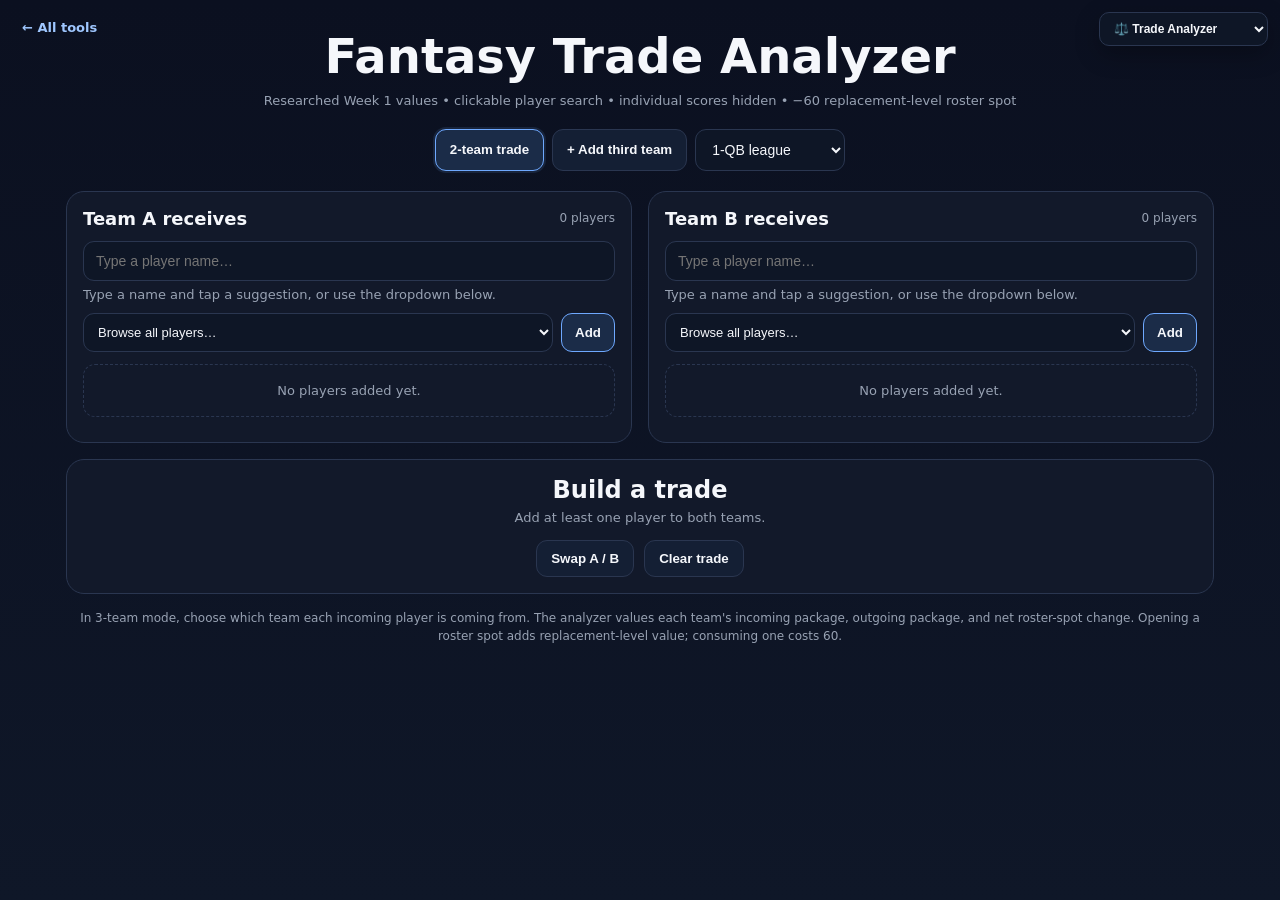
==== analyzer.html @ 99db4c05 "Add files via upload" ====
<!DOCTYPE html>
<html lang="en">
<head>
<meta charset="UTF-8">
<meta name="viewport" content="width=device-width,initial-scale=1.0">
<title>Fantasy Trade Analyzer — Native Player Picker</title>
<style>
:root{--bg:#0b1020;--panel:#121a2b;--panel2:#0f1829;--text:#f5f7fb;--muted:#98a2b3;--border:#2a3650;--accent:#6ea8fe;--good:#65d6a6;--warn:#f0b35a;--bad:#ff7a90}
*{box-sizing:border-box}body{margin:0;min-height:100vh;font-family:Inter,system-ui,-apple-system,BlinkMacSystemFont,"Segoe UI",sans-serif;background:linear-gradient(180deg,#0b1020,#0f1728);color:var(--text)}
.wrap{max-width:1180px;margin:0 auto;padding:28px 16px 44px}.hero{text-align:center;margin-bottom:18px}h1{font-size:clamp(28px,5vw,48px);margin:0 0 8px}.sub{color:var(--muted);font-size:13px;line-height:1.45}
.mode{display:flex;justify-content:center;gap:8px;margin:16px 0 20px}.mode button,.action{border:1px solid var(--border);background:#141f34;color:var(--text);border-radius:11px;padding:10px 14px;cursor:pointer;font-weight:750}.mode button.active{border-color:var(--accent);background:#1b2c48;box-shadow:0 0 0 2px rgba(110,168,254,.12)}
.trade-grid{display:grid;grid-template-columns:repeat(2,minmax(0,1fr));gap:16px}.trade-grid.three{grid-template-columns:repeat(3,minmax(0,1fr))}
.card,.result{background:rgba(18,26,43,.95);border:1px solid var(--border);border-radius:18px;padding:16px}.card{align-self:start}.card-head{display:flex;justify-content:space-between;align-items:center;gap:10px;margin-bottom:12px}.card-head h2{font-size:18px;margin:0}.count{font-size:12px;color:var(--muted)}
.search-wrap{position:relative}input,select{width:100%;border:1px solid var(--border);background:#0e1626;color:var(--text);border-radius:11px;padding:11px 12px;font-size:14px;outline:none}input:focus,select:focus{border-color:var(--accent);box-shadow:0 0 0 3px rgba(110,168,254,.12)}
.suggestions{position:relative;margin-top:8px;z-index:20;background:#111a2d;border:1px solid var(--border);border-radius:12px;overflow-y:auto;max-height:285px;box-shadow:0 10px 25px rgba(0,0,0,.22);min-height:0}.suggestions:empty{display:none}
.suggestion{width:100%;display:flex;justify-content:space-between;align-items:center;gap:10px;border:0;border-bottom:1px solid rgba(42,54,80,.6);padding:12px;background:transparent;color:var(--text);cursor:pointer;text-align:left;font-size:14px;-webkit-tap-highlight-color:transparent}.suggestion:last-child{border-bottom:0}.suggestion:hover,.suggestion.active{background:#1c2942}.suggestion-name{font-weight:800}.suggestion-sub{display:block;font-size:11px;color:var(--muted);margin-top:2px}.no-results{padding:13px 12px;color:var(--muted);font-size:12px;text-align:center}.picker-row{display:grid;grid-template-columns:minmax(0,1fr) auto;gap:8px;margin-top:8px}.picker-select{width:100%;border:1px solid var(--border);background:#0e1626;color:var(--text);border-radius:11px;padding:10px;font-size:13px}.picker-add{border:1px solid var(--accent);background:#1b2c48;color:var(--text);border-radius:11px;padding:10px 13px;font-weight:800;cursor:pointer}.script-warning{display:none;margin:10px 0 0;padding:10px 12px;border:1px solid #7a3341;background:#2a1720;color:#ffb0bd;border-radius:10px;font-size:12px}
.pos{font-size:11px;color:var(--muted);border:1px solid var(--border);padding:3px 7px;border-radius:999px}.players{display:flex;flex-direction:column;gap:8px;margin-top:12px;min-height:62px}.empty{color:var(--muted);font-size:13px;border:1px dashed var(--border);border-radius:12px;padding:18px 12px;text-align:center}
.player{display:grid;grid-template-columns:minmax(0,1fr) auto;gap:8px;align-items:center;background:var(--panel2);border:1px solid var(--border);border-radius:12px;padding:10px}.player-main{min-width:0}.player-name{font-size:14px;font-weight:750;white-space:nowrap;overflow:hidden;text-overflow:ellipsis}.player-meta{font-size:11px;color:var(--muted);margin-top:3px}.from-select{width:auto;min-width:106px;font-size:12px;padding:7px 8px}.remove{border:1px solid var(--border);background:transparent;color:var(--muted);border-radius:9px;padding:7px 9px;cursor:pointer}
.result{margin-top:16px}.result h3{margin:0;text-align:center;font-size:24px}.result-sub{text-align:center;color:var(--muted);font-size:13px;margin-top:6px}.net-grid{display:grid;grid-template-columns:repeat(2,minmax(0,1fr));gap:10px;margin-top:18px}.net-grid.three{grid-template-columns:repeat(3,minmax(0,1fr))}
.net{background:var(--panel2);border:1px solid var(--border);border-radius:14px;padding:14px;text-align:center}.net-name{font-weight:800}.net-delta{font-size:24px;font-weight:900;margin-top:4px}.net-note{font-size:11px;color:var(--muted);margin-top:4px}.positive{color:var(--good)}.negative{color:var(--bad)}.neutral{color:var(--text)}
.fair{margin-top:15px;text-align:center;font-weight:800}.explain{margin-top:8px;text-align:center;color:var(--muted);font-size:12px;line-height:1.5}.actions{display:flex;justify-content:center;gap:10px;margin-top:14px;flex-wrap:wrap}.foot{margin-top:15px;text-align:center;color:var(--muted);font-size:12px;line-height:1.5}.hidden{display:none!important}
.lean-wrap{max-width:760px;margin:16px auto 2px}.lean-labels{display:flex;justify-content:space-between;color:var(--muted);font-size:11px;font-weight:800}.lean-bar{height:18px;margin-top:7px;border-radius:999px;position:relative;background:linear-gradient(90deg,var(--bad),#e5a956 37%,var(--good) 50%,#e5a956 63%,var(--bad));border:1px solid var(--border)}.lean-mid{position:absolute;left:50%;top:-4px;bottom:-4px;width:2px;background:#fff8;transform:translateX(-1px)}.lean-marker{position:absolute;top:50%;width:26px;height:26px;border-radius:50%;background:#fff;border:4px solid #17243b;box-shadow:0 3px 12px #0009;transform:translate(-50%,-50%);transition:left .25s ease}.verdict-green{color:var(--good)}.verdict-yellow{color:#f4cf68}.verdict-orange{color:var(--warn)}.verdict-red{color:var(--bad)}
@media(max-width:900px){.trade-grid.three{grid-template-columns:1fr}.net-grid.three{grid-template-columns:1fr}}@media(max-width:720px){.trade-grid{grid-template-columns:1fr}.net-grid{grid-template-columns:1fr}}
</style>
</head>
<body>
<div class="wrap">
  <div class="hero">
    <h1>Fantasy Trade Analyzer</h1>
    <div class="sub">Researched Week 1 values • clickable player search • individual scores hidden • −60 replacement-level roster spot</div>
  </div>
  <div class="mode">
    <button id="mode2" class="active" type="button">2-team trade</button>
    <button id="mode3" type="button">+ Add third team</button>
    <select id="qbFormat" aria-label="Quarterback format" style="width:auto;min-width:150px"><option value="one" selected>1-QB league</option><option value="superflex">Superflex / 2-QB</option></select>
  </div>
  <div id="grid" class="trade-grid">
    <section class="card" id="cardA"><div class="card-head"><h2>Team A receives</h2><span class="count" id="countA">0 players</span></div><div class="search-wrap"><input id="searchA" list="playerListA" autocomplete="off" autocapitalize="off" spellcheck="false" placeholder="Type a player name…">
      <datalist id="playerListA">
<option value="Josh Allen">QB</option>
<option value="Lamar Jackson">QB</option>
<option value="Caleb Williams">QB</option>
<option value="Jalen Hurts">QB</option>
<option value="Jayden Daniels">QB</option>
<option value="Trevor Lawrence">QB</option>
<option value="Joe Burrow">QB</option>
<option value="Jaxson Dart">QB</option>
<option value="Patrick Mahomes">QB</option>
<option value="Tyler Shough">QB</option>
<option value="Brock Purdy">QB</option>
<option value="Drake Maye">QB</option>
<option value="Justin Herbert">QB</option>
<option value="Jordan Love">QB</option>
<option value="Dak Prescott">QB</option>
<option value="Bo Nix">QB</option>
<option value="Jared Goff">QB</option>
<option value="Matthew Stafford">QB</option>
<option value="Baker Mayfield">QB</option>
<option value="C.J. Stroud">QB</option>
<option value="Bryce Young">QB</option>
<option value="Kyler Murray">QB</option>
<option value="Aaron Rodgers">QB</option>
<option value="Jacoby Brissett">QB</option>
<option value="Sam Darnold">QB</option>
<option value="Geno Smith">QB</option>
<option value="Cam Ward">QB</option>
<option value="Kirk Cousins">QB</option>
<option value="Daniel Jones">QB</option>
<option value="Deshaun Watson">QB</option>
<option value="Malik Willis">QB</option>
<option value="Jahmyr Gibbs">RB</option>
<option value="Bijan Robinson">RB</option>
<option value="Derrick Henry">RB</option>
<option value="Jonathan Taylor">RB</option>
<option value="Ashton Jeanty">RB</option>
<option value="Christian McCaffrey">RB</option>
<option value="James Cook III">RB</option>
<option value="De&#x27;Von Achane">RB</option>
<option value="Saquon Barkley">RB</option>
<option value="Chase Brown">RB</option>
<option value="Kenneth Walker III">RB</option>
<option value="D&#x27;Andre Swift">RB</option>
<option value="Javonte Williams">RB</option>
<option value="Breece Hall">RB</option>
<option value="Omarion Hampton">RB</option>
<option value="Kyren Williams">RB</option>
<option value="Jeremiyah Love">RB</option>
<option value="David Montgomery">RB</option>
<option value="Bucky Irving">RB</option>
<option value="Cam Skattebo">RB</option>
<option value="Travis Etienne Jr.">RB</option>
<option value="Rhamondre Stevenson">RB</option>
<option value="Bhayshul Tuten">RB</option>
<option value="Chuba Hubbard">RB</option>
<option value="Jadarian Price">RB</option>
<option value="Quinshon Judkins">RB</option>
<option value="MarShawn Lloyd">RB</option>
<option value="Jaylen Warren">RB</option>
<option value="Kyle Monangai">RB</option>
<option value="Rico Dowdle">RB</option>
<option value="Jacory Croskey-Merritt">RB</option>
<option value="Jordan Mason">RB</option>
<option value="J.K. Dobbins">RB</option>
<option value="TreVeyon Henderson">RB</option>
<option value="RJ Harvey">RB</option>
<option value="Tony Pollard">RB</option>
<option value="Jonathon Brooks">RB</option>
<option value="Kenneth Gainwell">RB</option>
<option value="Woody Marks">RB</option>
<option value="Kaelon Black">RB</option>
<option value="Aaron Jones Sr.">RB</option>
<option value="Zach Charbonnet">RB</option>
<option value="Josh Jacobs">RB</option>
<option value="Blake Corum">RB</option>
<option value="Rachaad White">RB</option>
<option value="Tyjae Spears">RB</option>
<option value="Tyler Allgeier">RB</option>
<option value="Kendre Miller">RB</option>
<option value="Alvin Kamara">RB</option>
<option value="Brian Robinson Jr.">RB</option>
<option value="Chris Rodriguez Jr.">RB</option>
<option value="Isiah Pacheco">RB</option>
<option value="Keaton Mitchell">RB</option>
<option value="Ray Davis">RB</option>
<option value="Jaylen Wright">RB</option>
<option value="Justice Hill">RB</option>
<option value="Samaje Perine">RB</option>
<option value="Jonah Coleman">RB</option>
<option value="Mike Washington Jr.">RB</option>
<option value="Devin Singletary">RB</option>
<option value="Will Shipley">RB</option>
<option value="Ameer Abdullah">RB</option>
<option value="Chris Brooks">RB</option>
<option value="Tyrone Tracy Jr.">RB</option>
<option value="Tank Bigsby">RB</option>
<option value="Raheim Sanders">RB</option>
<option value="Sione Vaki">RB</option>
<option value="Puka Nacua">WR</option>
<option value="Jaxon Smith-Njigba">WR</option>
<option value="Amon-Ra St. Brown">WR</option>
<option value="Ja&#x27;Marr Chase">WR</option>
<option value="Justin Jefferson">WR</option>
<option value="CeeDee Lamb">WR</option>
<option value="Chris Olave">WR</option>
<option value="Nico Collins">WR</option>
<option value="Drake London">WR</option>
<option value="Malik Nabers">WR</option>
<option value="George Pickens">WR</option>
<option value="Zay Flowers">WR</option>
<option value="DeVonta Smith">WR</option>
<option value="Garrett Wilson">WR</option>
<option value="Rashee Rice">WR</option>
<option value="Ladd McConkey">WR</option>
<option value="Christian Watson">WR</option>
<option value="DJ Moore">WR</option>
<option value="Emeka Egbuka">WR</option>
<option value="Tetairoa McMillan">WR</option>
<option value="A.J. Brown">WR</option>
<option value="Jaylen Waddle">WR</option>
<option value="Tee Higgins">WR</option>
<option value="Jameson Williams">WR</option>
<option value="Parker Washington">WR</option>
<option value="Davante Adams">WR</option>
<option value="Luther Burden III">WR</option>
<option value="Mike Evans">WR</option>
<option value="Brian Thomas Jr.">WR</option>
<option value="Rome Odunze">WR</option>
<option value="Jalen Coker">WR</option>
<option value="Matthew Golden">WR</option>
<option value="Terry McLaurin">WR</option>
<option value="DK Metcalf">WR</option>
<option value="Marvin Harrison Jr.">WR</option>
<option value="Chris Godwin Jr.">WR</option>
<option value="Jayden Reed">WR</option>
<option value="Jordan Addison">WR</option>
<option value="Alec Pierce">WR</option>
<option value="Courtland Sutton">WR</option>
<option value="Quentin Johnston">WR</option>
<option value="Michael Pittman Jr.">WR</option>
<option value="Xavier Worthy">WR</option>
<option value="Josh Downs">WR</option>
<option value="Stefon Diggs">WR</option>
<option value="Jakobi Meyers">WR</option>
<option value="Michael Wilson">WR</option>
<option value="Denzel Boston">WR</option>
<option value="Khalil Shakir">WR</option>
<option value="Deebo Samuel">WR</option>
<option value="KC Concepcion">WR</option>
<option value="Carnell Tate">WR</option>
<option value="Dontayvion Wicks">WR</option>
<option value="Keenan Allen">WR</option>
<option value="Caleb Douglas">WR</option>
<option value="Jauan Jennings">WR</option>
<option value="Malik Washington">WR</option>
<option value="Devaughn Vele">WR</option>
<option value="Joshua Palmer">WR</option>
<option value="Tre Tucker">WR</option>
<option value="Wan&#x27;Dale Robinson">WR</option>
<option value="Makai Lemon">WR</option>
<option value="Jack Bech">WR</option>
<option value="Jalen Nailor">WR</option>
<option value="Jaylin Noel">WR</option>
<option value="Antonio Williams">WR</option>
<option value="Kalif Raymond">WR</option>
<option value="Kayshon Boutte">WR</option>
<option value="Rashid Shaheed">WR</option>
<option value="Ryan Flournoy">WR</option>
<option value="Tank Dell">WR</option>
<option value="Jalen McMillan">WR</option>
<option value="Mack Hollins">WR</option>
<option value="Tre Harris">WR</option>
<option value="Chris Bell">WR</option>
<option value="Cooper Kupp">WR</option>
<option value="DeMario Douglas">WR</option>
<option value="Jordyn Tyson">WR</option>
<option value="Darnell Mooney">WR</option>
<option value="Calvin Ridley">WR</option>
<option value="De&#x27;Zhaun Stribling">WR</option>
<option value="Pat Bryant">WR</option>
<option value="Travis Hunter">WR</option>
<option value="Jahan Dotson">WR</option>
<option value="Romeo Doubs">WR</option>
<option value="Chimere Dike">WR</option>
<option value="Ja&#x27;Kobi Lane">WR</option>
<option value="Jerry Jeudy">WR</option>
<option value="Keon Coleman">WR</option>
<option value="Rashod Bateman">WR</option>
<option value="Xavier Hutchinson">WR</option>
<option value="Roman Wilson">WR</option>
<option value="Adonai Mitchell">WR</option>
<option value="Elic Ayomanor">WR</option>
<option value="Omar Cooper Jr.">WR</option>
<option value="Tez Johnson">WR</option>
<option value="Xavier Legette">WR</option>
<option value="Malachi Fields">WR</option>
<option value="Isaac TeSlaa">WR</option>
<option value="Josh Cameron">WR</option>
<option value="Bryce Lance">WR</option>
<option value="Germie Bernard">WR</option>
<option value="Trey McBride">TE</option>
<option value="Brock Bowers">TE</option>
<option value="Dalton Kincaid">TE</option>
<option value="Colston Loveland">TE</option>
<option value="Tyler Warren">TE</option>
<option value="Isaiah Likely">TE</option>
<option value="Sam LaPorta">TE</option>
<option value="Dallas Goedert">TE</option>
<option value="Tucker Kraft">TE</option>
<option value="Harold Fannin Jr.">TE</option>
<option value="George Kittle">TE</option>
<option value="T.J. Hockenson">TE</option>
<option value="Mark Andrews">TE</option>
<option value="Juwan Johnson">TE</option>
<option value="Jake Ferguson">TE</option>
<option value="Kyle Pitts Sr.">TE</option>
<option value="Travis Kelce">TE</option>
<option value="Brenton Strange">TE</option>
<option value="Michael Mayer">TE</option>
<option value="David Njoku">TE</option>
<option value="Kenyon Sadiq">TE</option>
<option value="Pat Freiermuth">TE</option>
<option value="Cole Kmet">TE</option>
<option value="Dalton Schultz">TE</option>
<option value="Noah Fant">TE</option>
<option value="Hunter Henry">TE</option>
<option value="Evan Engram">TE</option>
<option value="Greg Dulcich">TE</option>
<option value="Mike Gesicki">TE</option>
<option value="Terrance Ferguson">TE</option>
<option value="AJ Barner">TE</option>
<option value="Chig Okonkwo">TE</option>
<option value="Darren Waller">TE</option>
<option value="Jonnu Smith">TE</option>
<option value="Cade Otton">TE</option>
<option value="Gunnar Helm">TE</option>
<option value="Theo Johnson">TE</option>
<option value="Elijah Arroyo">TE</option>
<option value="Dawson Knox">TE</option>
<option value="Oronde Gadsden II">TE</option>
<option value="Darnell Washington">TE</option>
<option value="Brevyn Spann-Ford">TE</option>
      </datalist>
      <div class="sub" style="margin-top:5px">Type a name and tap a suggestion, or use the dropdown below.</div>
      <div id="suggestA" class="suggestions"></div>
      <div class="picker-row">
        <select id="pickerA" class="picker-select">
          <option value="">Browse all players…</option>
<option value="Josh Allen">Josh Allen — QB</option>
<option value="Lamar Jackson">Lamar Jackson — QB</option>
<option value="Caleb Williams">Caleb Williams — QB</option>
<option value="Jalen Hurts">Jalen Hurts — QB</option>
<option value="Jayden Daniels">Jayden Daniels — QB</option>
<option value="Trevor Lawrence">Trevor Lawrence — QB</option>
<option value="Joe Burrow">Joe Burrow — QB</option>
<option value="Jaxson Dart">Jaxson Dart — QB</option>
<option value="Patrick Mahomes">Patrick Mahomes — QB</option>
<option value="Tyler Shough">Tyler Shough — QB</option>
<option value="Brock Purdy">Brock Purdy — QB</option>
<option value="Drake Maye">Drake Maye — QB</option>
<option value="Justin Herbert">Justin Herbert — QB</option>
<option value="Jordan Love">Jordan Love — QB</option>
<option value="Dak Prescott">Dak Prescott — QB</option>
<option value="Bo Nix">Bo Nix — QB</option>
<option value="Jared Goff">Jared Goff — QB</option>
<option value="Matthew Stafford">Matthew Stafford — QB</option>
<option value="Baker Mayfield">Baker Mayfield — QB</option>
<option value="C.J. Stroud">C.J. Stroud — QB</option>
<option value="Bryce Young">Bryce Young — QB</option>
<option value="Kyler Murray">Kyler Murray — QB</option>
<option value="Aaron Rodgers">Aaron Rodgers — QB</option>
<option value="Jacoby Brissett">Jacoby Brissett — QB</option>
<option value="Sam Darnold">Sam Darnold — QB</option>
<option value="Geno Smith">Geno Smith — QB</option>
<option value="Cam Ward">Cam Ward — QB</option>
<option value="Kirk Cousins">Kirk Cousins — QB</option>
<option value="Daniel Jones">Daniel Jones — QB</option>
<option value="Deshaun Watson">Deshaun Watson — QB</option>
<option value="Malik Willis">Malik Willis — QB</option>
<option value="Jahmyr Gibbs">Jahmyr Gibbs — RB</option>
<option value="Bijan Robinson">Bijan Robinson — RB</option>
<option value="Derrick Henry">Derrick Henry — RB</option>
<option value="Jonathan Taylor">Jonathan Taylor — RB</option>
<option value="Ashton Jeanty">Ashton Jeanty — RB</option>
<option value="Christian McCaffrey">Christian McCaffrey — RB</option>
<option value="James Cook III">James Cook III — RB</option>
<option value="De&#x27;Von Achane">De&#x27;Von Achane — RB</option>
<option value="Saquon Barkley">Saquon Barkley — RB</option>
<option value="Chase Brown">Chase Brown — RB</option>
<option value="Kenneth Walker III">Kenneth Walker III — RB</option>
<option value="D&#x27;Andre Swift">D&#x27;Andre Swift — RB</option>
<option value="Javonte Williams">Javonte Williams — RB</option>
<option value="Breece Hall">Breece Hall — RB</option>
<option value="Omarion Hampton">Omarion Hampton — RB</option>
<option value="Kyren Williams">Kyren Williams — RB</option>
<option value="Jeremiyah Love">Jeremiyah Love — RB</option>
<option value="David Montgomery">David Montgomery — RB</option>
<option value="Bucky Irving">Bucky Irving — RB</option>
<option value="Cam Skattebo">Cam Skattebo — RB</option>
<option value="Travis Etienne Jr.">Travis Etienne Jr. — RB</option>
<option value="Rhamondre Stevenson">Rhamondre Stevenson — RB</option>
<option value="Bhayshul Tuten">Bhayshul Tuten — RB</option>
<option value="Chuba Hubbard">Chuba Hubbard — RB</option>
<option value="Jadarian Price">Jadarian Price — RB</option>
<option value="Quinshon Judkins">Quinshon Judkins — RB</option>
<option value="MarShawn Lloyd">MarShawn Lloyd — RB</option>
<option value="Jaylen Warren">Jaylen Warren — RB</option>
<option value="Kyle Monangai">Kyle Monangai — RB</option>
<option value="Rico Dowdle">Rico Dowdle — RB</option>
<option value="Jacory Croskey-Merritt">Jacory Croskey-Merritt — RB</option>
<option value="Jordan Mason">Jordan Mason — RB</option>
<option value="J.K. Dobbins">J.K. Dobbins — RB</option>
<option value="TreVeyon Henderson">TreVeyon Henderson — RB</option>
<option value="RJ Harvey">RJ Harvey — RB</option>
<option value="Tony Pollard">Tony Pollard — RB</option>
<option value="Jonathon Brooks">Jonathon Brooks — RB</option>
<option value="Kenneth Gainwell">Kenneth Gainwell — RB</option>
<option value="Woody Marks">Woody Marks — RB</option>
<option value="Kaelon Black">Kaelon Black — RB</option>
<option value="Aaron Jones Sr.">Aaron Jones Sr. — RB</option>
<option value="Zach Charbonnet">Zach Charbonnet — RB</option>
<option value="Josh Jacobs">Josh Jacobs — RB</option>
<option value="Blake Corum">Blake Corum — RB</option>
<option value="Rachaad White">Rachaad White — RB</option>
<option value="Tyjae Spears">Tyjae Spears — RB</option>
<option value="Tyler Allgeier">Tyler Allgeier — RB</option>
<option value="Kendre Miller">Kendre Miller — RB</option>
<option value="Alvin Kamara">Alvin Kamara — RB</option>
<option value="Brian Robinson Jr.">Brian Robinson Jr. — RB</option>
<option value="Chris Rodriguez Jr.">Chris Rodriguez Jr. — RB</option>
<option value="Isiah Pacheco">Isiah Pacheco — RB</option>
<option value="Keaton Mitchell">Keaton Mitchell — RB</option>
<option value="Ray Davis">Ray Davis — RB</option>
<option value="Jaylen Wright">Jaylen Wright — RB</option>
<option value="Justice Hill">Justice Hill — RB</option>
<option value="Samaje Perine">Samaje Perine — RB</option>
<option value="Jonah Coleman">Jonah Coleman — RB</option>
<option value="Mike Washington Jr.">Mike Washington Jr. — RB</option>
<option value="Devin Singletary">Devin Singletary — RB</option>
<option value="Will Shipley">Will Shipley — RB</option>
<option value="Ameer Abdullah">Ameer Abdullah — RB</option>
<option value="Chris Brooks">Chris Brooks — RB</option>
<option value="Tyrone Tracy Jr.">Tyrone Tracy Jr. — RB</option>
<option value="Tank Bigsby">Tank Bigsby — RB</option>
<option value="Raheim Sanders">Raheim Sanders — RB</option>
<option value="Sione Vaki">Sione Vaki — RB</option>
<option value="Puka Nacua">Puka Nacua — WR</option>
<option value="Jaxon Smith-Njigba">Jaxon Smith-Njigba — WR</option>
<option value="Amon-Ra St. Brown">Amon-Ra St. Brown — WR</option>
<option value="Ja&#x27;Marr Chase">Ja&#x27;Marr Chase — WR</option>
<option value="Justin Jefferson">Justin Jefferson — WR</option>
<option value="CeeDee Lamb">CeeDee Lamb — WR</option>
<option value="Chris Olave">Chris Olave — WR</option>
<option value="Nico Collins">Nico Collins — WR</option>
<option value="Drake London">Drake London — WR</option>
<option value="Malik Nabers">Malik Nabers — WR</option>
<option value="George Pickens">George Pickens — WR</option>
<option value="Zay Flowers">Zay Flowers — WR</option>
<option value="DeVonta Smith">DeVonta Smith — WR</option>
<option value="Garrett Wilson">Garrett Wilson — WR</option>
<option value="Rashee Rice">Rashee Rice — WR</option>
<option value="Ladd McConkey">Ladd McConkey — WR</option>
<option value="Christian Watson">Christian Watson — WR</option>
<option value="DJ Moore">DJ Moore — WR</option>
<option value="Emeka Egbuka">Emeka Egbuka — WR</option>
<option value="Tetairoa McMillan">Tetairoa McMillan — WR</option>
<option value="A.J. Brown">A.J. Brown — WR</option>
<option value="Jaylen Waddle">Jaylen Waddle — WR</option>
<option value="Tee Higgins">Tee Higgins — WR</option>
<option value="Jameson Williams">Jameson Williams — WR</option>
<option value="Parker Washington">Parker Washington — WR</option>
<option value="Davante Adams">Davante Adams — WR</option>
<option value="Luther Burden III">Luther Burden III — WR</option>
<option value="Mike Evans">Mike Evans — WR</option>
<option value="Brian Thomas Jr.">Brian Thomas Jr. — WR</option>
<option value="Rome Odunze">Rome Odunze — WR</option>
<option value="Jalen Coker">Jalen Coker — WR</option>
<option value="Matthew Golden">Matthew Golden — WR</option>
<option value="Terry McLaurin">Terry McLaurin — WR</option>
<option value="DK Metcalf">DK Metcalf — WR</option>
<option value="Marvin Harrison Jr.">Marvin Harrison Jr. — WR</option>
<option value="Chris Godwin Jr.">Chris Godwin Jr. — WR</option>
<option value="Jayden Reed">Jayden Reed — WR</option>
<option value="Jordan Addison">Jordan Addison — WR</option>
<option value="Alec Pierce">Alec Pierce — WR</option>
<option value="Courtland Sutton">Courtland Sutton — WR</option>
<option value="Quentin Johnston">Quentin Johnston — WR</option>
<option value="Michael Pittman Jr.">Michael Pittman Jr. — WR</option>
<option value="Xavier Worthy">Xavier Worthy — WR</option>
<option value="Josh Downs">Josh Downs — WR</option>
<option value="Stefon Diggs">Stefon Diggs — WR</option>
<option value="Jakobi Meyers">Jakobi Meyers — WR</option>
<option value="Michael Wilson">Michael Wilson — WR</option>
<option value="Denzel Boston">Denzel Boston — WR</option>
<option value="Khalil Shakir">Khalil Shakir — WR</option>
<option value="Deebo Samuel">Deebo Samuel — WR</option>
<option value="KC Concepcion">KC Concepcion — WR</option>
<option value="Carnell Tate">Carnell Tate — WR</option>
<option value="Dontayvion Wicks">Dontayvion Wicks — WR</option>
<option value="Keenan Allen">Keenan Allen — WR</option>
<option value="Caleb Douglas">Caleb Douglas — WR</option>
<option value="Jauan Jennings">Jauan Jennings — WR</option>
<option value="Malik Washington">Malik Washington — WR</option>
<option value="Devaughn Vele">Devaughn Vele — WR</option>
<option value="Joshua Palmer">Joshua Palmer — WR</option>
<option value="Tre Tucker">Tre Tucker — WR</option>
<option value="Wan&#x27;Dale Robinson">Wan&#x27;Dale Robinson — WR</option>
<option value="Makai Lemon">Makai Lemon — WR</option>
<option value="Jack Bech">Jack Bech — WR</option>
<option value="Jalen Nailor">Jalen Nailor — WR</option>
<option value="Jaylin Noel">Jaylin Noel — WR</option>
<option value="Antonio Williams">Antonio Williams — WR</option>
<option value="Kalif Raymond">Kalif Raymond — WR</option>
<option value="Kayshon Boutte">Kayshon Boutte — WR</option>
<option value="Rashid Shaheed">Rashid Shaheed — WR</option>
<option value="Ryan Flournoy">Ryan Flournoy — WR</option>
<option value="Tank Dell">Tank Dell — WR</option>
<option value="Jalen McMillan">Jalen McMillan — WR</option>
<option value="Mack Hollins">Mack Hollins — WR</option>
<option value="Tre Harris">Tre Harris — WR</option>
<option value="Chris Bell">Chris Bell — WR</option>
<option value="Cooper Kupp">Cooper Kupp — WR</option>
<option value="DeMario Douglas">DeMario Douglas — WR</option>
<option value="Jordyn Tyson">Jordyn Tyson — WR</option>
<option value="Darnell Mooney">Darnell Mooney — WR</option>
<option value="Calvin Ridley">Calvin Ridley — WR</option>
<option value="De&#x27;Zhaun Stribling">De&#x27;Zhaun Stribling — WR</option>
<option value="Pat Bryant">Pat Bryant — WR</option>
<option value="Travis Hunter">Travis Hunter — WR</option>
<option value="Jahan Dotson">Jahan Dotson — WR</option>
<option value="Romeo Doubs">Romeo Doubs — WR</option>
<option value="Chimere Dike">Chimere Dike — WR</option>
<option value="Ja&#x27;Kobi Lane">Ja&#x27;Kobi Lane — WR</option>
<option value="Jerry Jeudy">Jerry Jeudy — WR</option>
<option value="Keon Coleman">Keon Coleman — WR</option>
<option value="Rashod Bateman">Rashod Bateman — WR</option>
<option value="Xavier Hutchinson">Xavier Hutchinson — WR</option>
<option value="Roman Wilson">Roman Wilson — WR</option>
<option value="Adonai Mitchell">Adonai Mitchell — WR</option>
<option value="Elic Ayomanor">Elic Ayomanor — WR</option>
<option value="Omar Cooper Jr.">Omar Cooper Jr. — WR</option>
<option value="Tez Johnson">Tez Johnson — WR</option>
<option value="Xavier Legette">Xavier Legette — WR</option>
<option value="Malachi Fields">Malachi Fields — WR</option>
<option value="Isaac TeSlaa">Isaac TeSlaa — WR</option>
<option value="Josh Cameron">Josh Cameron — WR</option>
<option value="Bryce Lance">Bryce Lance — WR</option>
<option value="Germie Bernard">Germie Bernard — WR</option>
<option value="Trey McBride">Trey McBride — TE</option>
<option value="Brock Bowers">Brock Bowers — TE</option>
<option value="Dalton Kincaid">Dalton Kincaid — TE</option>
<option value="Colston Loveland">Colston Loveland — TE</option>
<option value="Tyler Warren">Tyler Warren — TE</option>
<option value="Isaiah Likely">Isaiah Likely — TE</option>
<option value="Sam LaPorta">Sam LaPorta — TE</option>
<option value="Dallas Goedert">Dallas Goedert — TE</option>
<option value="Tucker Kraft">Tucker Kraft — TE</option>
<option value="Harold Fannin Jr.">Harold Fannin Jr. — TE</option>
<option value="George Kittle">George Kittle — TE</option>
<option value="T.J. Hockenson">T.J. Hockenson — TE</option>
<option value="Mark Andrews">Mark Andrews — TE</option>
<option value="Juwan Johnson">Juwan Johnson — TE</option>
<option value="Jake Ferguson">Jake Ferguson — TE</option>
<option value="Kyle Pitts Sr.">Kyle Pitts Sr. — TE</option>
<option value="Travis Kelce">Travis Kelce — TE</option>
<option value="Brenton Strange">Brenton Strange — TE</option>
<option value="Michael Mayer">Michael Mayer — TE</option>
<option value="David Njoku">David Njoku — TE</option>
<option value="Kenyon Sadiq">Kenyon Sadiq — TE</option>
<option value="Pat Freiermuth">Pat Freiermuth — TE</option>
<option value="Cole Kmet">Cole Kmet — TE</option>
<option value="Dalton Schultz">Dalton Schultz — TE</option>
<option value="Noah Fant">Noah Fant — TE</option>
<option value="Hunter Henry">Hunter Henry — TE</option>
<option value="Evan Engram">Evan Engram — TE</option>
<option value="Greg Dulcich">Greg Dulcich — TE</option>
<option value="Mike Gesicki">Mike Gesicki — TE</option>
<option value="Terrance Ferguson">Terrance Ferguson — TE</option>
<option value="AJ Barner">AJ Barner — TE</option>
<option value="Chig Okonkwo">Chig Okonkwo — TE</option>
<option value="Darren Waller">Darren Waller — TE</option>
<option value="Jonnu Smith">Jonnu Smith — TE</option>
<option value="Cade Otton">Cade Otton — TE</option>
<option value="Gunnar Helm">Gunnar Helm — TE</option>
<option value="Theo Johnson">Theo Johnson — TE</option>
<option value="Elijah Arroyo">Elijah Arroyo — TE</option>
<option value="Dawson Knox">Dawson Knox — TE</option>
<option value="Oronde Gadsden II">Oronde Gadsden II — TE</option>
<option value="Darnell Washington">Darnell Washington — TE</option>
<option value="Brevyn Spann-Ford">Brevyn Spann-Ford — TE</option>
        </select>
        <button id="pickerAddA" class="picker-add" type="button">Add</button>
      </div>
      <div id="scriptWarningA" class="script-warning">Interactive search did not load. You can still use the player dropdown above.</div></div><div id="playersA" class="players"></div></section>
    <section class="card" id="cardB"><div class="card-head"><h2>Team B receives</h2><span class="count" id="countB">0 players</span></div><div class="search-wrap"><input id="searchB" list="playerListB" autocomplete="off" autocapitalize="off" spellcheck="false" placeholder="Type a player name…">
      <datalist id="playerListB">
<option value="Josh Allen">QB</option>
<option value="Lamar Jackson">QB</option>
<option value="Caleb Williams">QB</option>
<option value="Jalen Hurts">QB</option>
<option value="Jayden Daniels">QB</option>
<option value="Trevor Lawrence">QB</option>
<option value="Joe Burrow">QB</option>
<option value="Jaxson Dart">QB</option>
<option value="Patrick Mahomes">QB</option>
<option value="Tyler Shough">QB</option>
<option value="Brock Purdy">QB</option>
<option value="Drake Maye">QB</option>
<option value="Justin Herbert">QB</option>
<option value="Jordan Love">QB</option>
<option value="Dak Prescott">QB</option>
<option value="Bo Nix">QB</option>
<option value="Jared Goff">QB</option>
<option value="Matthew Stafford">QB</option>
<option value="Baker Mayfield">QB</option>
<option value="C.J. Stroud">QB</option>
<option value="Bryce Young">QB</option>
<option value="Kyler Murray">QB</option>
<option value="Aaron Rodgers">QB</option>
<option value="Jacoby Brissett">QB</option>
<option value="Sam Darnold">QB</option>
<option value="Geno Smith">QB</option>
<option value="Cam Ward">QB</option>
<option value="Kirk Cousins">QB</option>
<option value="Daniel Jones">QB</option>
<option value="Deshaun Watson">QB</option>
<option value="Malik Willis">QB</option>
<option value="Jahmyr Gibbs">RB</option>
<option value="Bijan Robinson">RB</option>
<option value="Derrick Henry">RB</option>
<option value="Jonathan Taylor">RB</option>
<option value="Ashton Jeanty">RB</option>
<option value="Christian McCaffrey">RB</option>
<option value="James Cook III">RB</option>
<option value="De&#x27;Von Achane">RB</option>
<option value="Saquon Barkley">RB</option>
<option value="Chase Brown">RB</option>
<option value="Kenneth Walker III">RB</option>
<option value="D&#x27;Andre Swift">RB</option>
<option value="Javonte Williams">RB</option>
<option value="Breece Hall">RB</option>
<option value="Omarion Hampton">RB</option>
<option value="Kyren Williams">RB</option>
<option value="Jeremiyah Love">RB</option>
<option value="David Montgomery">RB</option>
<option value="Bucky Irving">RB</option>
<option value="Cam Skattebo">RB</option>
<option value="Travis Etienne Jr.">RB</option>
<option value="Rhamondre Stevenson">RB</option>
<option value="Bhayshul Tuten">RB</option>
<option value="Chuba Hubbard">RB</option>
<option value="Jadarian Price">RB</option>
<option value="Quinshon Judkins">RB</option>
<option value="MarShawn Lloyd">RB</option>
<option value="Jaylen Warren">RB</option>
<option value="Kyle Monangai">RB</option>
<option value="Rico Dowdle">RB</option>
<option value="Jacory Croskey-Merritt">RB</option>
<option value="Jordan Mason">RB</option>
<option value="J.K. Dobbins">RB</option>
<option value="TreVeyon Henderson">RB</option>
<option value="RJ Harvey">RB</option>
<option value="Tony Pollard">RB</option>
<option value="Jonathon Brooks">RB</option>
<option value="Kenneth Gainwell">RB</option>
<option value="Woody Marks">RB</option>
<option value="Kaelon Black">RB</option>
<option value="Aaron Jones Sr.">RB</option>
<option value="Zach Charbonnet">RB</option>
<option value="Josh Jacobs">RB</option>
<option value="Blake Corum">RB</option>
<option value="Rachaad White">RB</option>
<option value="Tyjae Spears">RB</option>
<option value="Tyler Allgeier">RB</option>
<option value="Kendre Miller">RB</option>
<option value="Alvin Kamara">RB</option>
<option value="Brian Robinson Jr.">RB</option>
<option value="Chris Rodriguez Jr.">RB</option>
<option value="Isiah Pacheco">RB</option>
<option value="Keaton Mitchell">RB</option>
<option value="Ray Davis">RB</option>
<option value="Jaylen Wright">RB</option>
<option value="Justice Hill">RB</option>
<option value="Samaje Perine">RB</option>
<option value="Jonah Coleman">RB</option>
<option value="Mike Washington Jr.">RB</option>
<option value="Devin Singletary">RB</option>
<option value="Will Shipley">RB</option>
<option value="Ameer Abdullah">RB</option>
<option value="Chris Brooks">RB</option>
<option value="Tyrone Tracy Jr.">RB</option>
<option value="Tank Bigsby">RB</option>
<option value="Raheim Sanders">RB</option>
<option value="Sione Vaki">RB</option>
<option value="Puka Nacua">WR</option>
<option value="Jaxon Smith-Njigba">WR</option>
<option value="Amon-Ra St. Brown">WR</option>
<option value="Ja&#x27;Marr Chase">WR</option>
<option value="Justin Jefferson">WR</option>
<option value="CeeDee Lamb">WR</option>
<option value="Chris Olave">WR</option>
<option value="Nico Collins">WR</option>
<option value="Drake London">WR</option>
<option value="Malik Nabers">WR</option>
<option value="George Pickens">WR</option>
<option value="Zay Flowers">WR</option>
<option value="DeVonta Smith">WR</option>
<option value="Garrett Wilson">WR</option>
<option value="Rashee Rice">WR</option>
<option value="Ladd McConkey">WR</option>
<option value="Christian Watson">WR</option>
<option value="DJ Moore">WR</option>
<option value="Emeka Egbuka">WR</option>
<option value="Tetairoa McMillan">WR</option>
<option value="A.J. Brown">WR</option>
<option value="Jaylen Waddle">WR</option>
<option value="Tee Higgins">WR</option>
<option value="Jameson Williams">WR</option>
<option value="Parker Washington">WR</option>
<option value="Davante Adams">WR</option>
<option value="Luther Burden III">WR</option>
<option value="Mike Evans">WR</option>
<option value="Brian Thomas Jr.">WR</option>
<option value="Rome Odunze">WR</option>
<option value="Jalen Coker">WR</option>
<option value="Matthew Golden">WR</option>
<option value="Terry McLaurin">WR</option>
<option value="DK Metcalf">WR</option>
<option value="Marvin Harrison Jr.">WR</option>
<option value="Chris Godwin Jr.">WR</option>
<option value="Jayden Reed">WR</option>
<option value="Jordan Addison">WR</option>
<option value="Alec Pierce">WR</option>
<option value="Courtland Sutton">WR</option>
<option value="Quentin Johnston">WR</option>
<option value="Michael Pittman Jr.">WR</option>
<option value="Xavier Worthy">WR</option>
<option value="Josh Downs">WR</option>
<option value="Stefon Diggs">WR</option>
<option value="Jakobi Meyers">WR</option>
<option value="Michael Wilson">WR</option>
<option value="Denzel Boston">WR</option>
<option value="Khalil Shakir">WR</option>
<option value="Deebo Samuel">WR</option>
<option value="KC Concepcion">WR</option>
<option value="Carnell Tate">WR</option>
<option value="Dontayvion Wicks">WR</option>
<option value="Keenan Allen">WR</option>
<option value="Caleb Douglas">WR</option>
<option value="Jauan Jennings">WR</option>
<option value="Malik Washington">WR</option>
<option value="Devaughn Vele">WR</option>
<option value="Joshua Palmer">WR</option>
<option value="Tre Tucker">WR</option>
<option value="Wan&#x27;Dale Robinson">WR</option>
<option value="Makai Lemon">WR</option>
<option value="Jack Bech">WR</option>
<option value="Jalen Nailor">WR</option>
<option value="Jaylin Noel">WR</option>
<option value="Antonio Williams">WR</option>
<option value="Kalif Raymond">WR</option>
<option value="Kayshon Boutte">WR</option>
<option value="Rashid Shaheed">WR</option>
<option value="Ryan Flournoy">WR</option>
<option value="Tank Dell">WR</option>
<option value="Jalen McMillan">WR</option>
<option value="Mack Hollins">WR</option>
<option value="Tre Harris">WR</option>
<option value="Chris Bell">WR</option>
<option value="Cooper Kupp">WR</option>
<option value="DeMario Douglas">WR</option>
<option value="Jordyn Tyson">WR</option>
<option value="Darnell Mooney">WR</option>
<option value="Calvin Ridley">WR</option>
<option value="De&#x27;Zhaun Stribling">WR</option>
<option value="Pat Bryant">WR</option>
<option value="Travis Hunter">WR</option>
<option value="Jahan Dotson">WR</option>
<option value="Romeo Doubs">WR</option>
<option value="Chimere Dike">WR</option>
<option value="Ja&#x27;Kobi Lane">WR</option>
<option value="Jerry Jeudy">WR</option>
<option value="Keon Coleman">WR</option>
<option value="Rashod Bateman">WR</option>
<option value="Xavier Hutchinson">WR</option>
<option value="Roman Wilson">WR</option>
<option value="Adonai Mitchell">WR</option>
<option value="Elic Ayomanor">WR</option>
<option value="Omar Cooper Jr.">WR</option>
<option value="Tez Johnson">WR</option>
<option value="Xavier Legette">WR</option>
<option value="Malachi Fields">WR</option>
<option value="Isaac TeSlaa">WR</option>
<option value="Josh Cameron">WR</option>
<option value="Bryce Lance">WR</option>
<option value="Germie Bernard">WR</option>
<option value="Trey McBride">TE</option>
<option value="Brock Bowers">TE</option>
<option value="Dalton Kincaid">TE</option>
<option value="Colston Loveland">TE</option>
<option value="Tyler Warren">TE</option>
<option value="Isaiah Likely">TE</option>
<option value="Sam LaPorta">TE</option>
<option value="Dallas Goedert">TE</option>
<option value="Tucker Kraft">TE</option>
<option value="Harold Fannin Jr.">TE</option>
<option value="George Kittle">TE</option>
<option value="T.J. Hockenson">TE</option>
<option value="Mark Andrews">TE</option>
<option value="Juwan Johnson">TE</option>
<option value="Jake Ferguson">TE</option>
<option value="Kyle Pitts Sr.">TE</option>
<option value="Travis Kelce">TE</option>
<option value="Brenton Strange">TE</option>
<option value="Michael Mayer">TE</option>
<option value="David Njoku">TE</option>
<option value="Kenyon Sadiq">TE</option>
<option value="Pat Freiermuth">TE</option>
<option value="Cole Kmet">TE</option>
<option value="Dalton Schultz">TE</option>
<option value="Noah Fant">TE</option>
<option value="Hunter Henry">TE</option>
<option value="Evan Engram">TE</option>
<option value="Greg Dulcich">TE</option>
<option value="Mike Gesicki">TE</option>
<option value="Terrance Ferguson">TE</option>
<option value="AJ Barner">TE</option>
<option value="Chig Okonkwo">TE</option>
<option value="Darren Waller">TE</option>
<option value="Jonnu Smith">TE</option>
<option value="Cade Otton">TE</option>
<option value="Gunnar Helm">TE</option>
<option value="Theo Johnson">TE</option>
<option value="Elijah Arroyo">TE</option>
<option value="Dawson Knox">TE</option>
<option value="Oronde Gadsden II">TE</option>
<option value="Darnell Washington">TE</option>
<option value="Brevyn Spann-Ford">TE</option>
      </datalist>
      <div class="sub" style="margin-top:5px">Type a name and tap a suggestion, or use the dropdown below.</div>
      <div id="suggestB" class="suggestions"></div>
      <div class="picker-row">
        <select id="pickerB" class="picker-select">
          <option value="">Browse all players…</option>
<option value="Josh Allen">Josh Allen — QB</option>
<option value="Lamar Jackson">Lamar Jackson — QB</option>
<option value="Caleb Williams">Caleb Williams — QB</option>
<option value="Jalen Hurts">Jalen Hurts — QB</option>
<option value="Jayden Daniels">Jayden Daniels — QB</option>
<option value="Trevor Lawrence">Trevor Lawrence — QB</option>
<option value="Joe Burrow">Joe Burrow — QB</option>
<option value="Jaxson Dart">Jaxson Dart — QB</option>
<option value="Patrick Mahomes">Patrick Mahomes — QB</option>
<option value="Tyler Shough">Tyler Shough — QB</option>
<option value="Brock Purdy">Brock Purdy — QB</option>
<option value="Drake Maye">Drake Maye — QB</option>
<option value="Justin Herbert">Justin Herbert — QB</option>
<option value="Jordan Love">Jordan Love — QB</option>
<option value="Dak Prescott">Dak Prescott — QB</option>
<option value="Bo Nix">Bo Nix — QB</option>
<option value="Jared Goff">Jared Goff — QB</option>
<option value="Matthew Stafford">Matthew Stafford — QB</option>
<option value="Baker Mayfield">Baker Mayfield — QB</option>
<option value="C.J. Stroud">C.J. Stroud — QB</option>
<option value="Bryce Young">Bryce Young — QB</option>
<option value="Kyler Murray">Kyler Murray — QB</option>
<option value="Aaron Rodgers">Aaron Rodgers — QB</option>
<option value="Jacoby Brissett">Jacoby Brissett — QB</option>
<option value="Sam Darnold">Sam Darnold — QB</option>
<option value="Geno Smith">Geno Smith — QB</option>
<option value="Cam Ward">Cam Ward — QB</option>
<option value="Kirk Cousins">Kirk Cousins — QB</option>
<option value="Daniel Jones">Daniel Jones — QB</option>
<option value="Deshaun Watson">Deshaun Watson — QB</option>
<option value="Malik Willis">Malik Willis — QB</option>
<option value="Jahmyr Gibbs">Jahmyr Gibbs — RB</option>
<option value="Bijan Robinson">Bijan Robinson — RB</option>
<option value="Derrick Henry">Derrick Henry — RB</option>
<option value="Jonathan Taylor">Jonathan Taylor — RB</option>
<option value="Ashton Jeanty">Ashton Jeanty — RB</option>
<option value="Christian McCaffrey">Christian McCaffrey — RB</option>
<option value="James Cook III">James Cook III — RB</option>
<option value="De&#x27;Von Achane">De&#x27;Von Achane — RB</option>
<option value="Saquon Barkley">Saquon Barkley — RB</option>
<option value="Chase Brown">Chase Brown — RB</option>
<option value="Kenneth Walker III">Kenneth Walker III — RB</option>
<option value="D&#x27;Andre Swift">D&#x27;Andre Swift — RB</option>
<option value="Javonte Williams">Javonte Williams — RB</option>
<option value="Breece Hall">Breece Hall — RB</option>
<option value="Omarion Hampton">Omarion Hampton — RB</option>
<option value="Kyren Williams">Kyren Williams — RB</option>
<option value="Jeremiyah Love">Jeremiyah Love — RB</option>
<option value="David Montgomery">David Montgomery — RB</option>
<option value="Bucky Irving">Bucky Irving — RB</option>
<option value="Cam Skattebo">Cam Skattebo — RB</option>
<option value="Travis Etienne Jr.">Travis Etienne Jr. — RB</option>
<option value="Rhamondre Stevenson">Rhamondre Stevenson — RB</option>
<option value="Bhayshul Tuten">Bhayshul Tuten — RB</option>
<option value="Chuba Hubbard">Chuba Hubbard — RB</option>
<option value="Jadarian Price">Jadarian Price — RB</option>
<option value="Quinshon Judkins">Quinshon Judkins — RB</option>
<option value="MarShawn Lloyd">MarShawn Lloyd — RB</option>
<option value="Jaylen Warren">Jaylen Warren — RB</option>
<option value="Kyle Monangai">Kyle Monangai — RB</option>
<option value="Rico Dowdle">Rico Dowdle — RB</option>
<option value="Jacory Croskey-Merritt">Jacory Croskey-Merritt — RB</option>
<option value="Jordan Mason">Jordan Mason — RB</option>
<option value="J.K. Dobbins">J.K. Dobbins — RB</option>
<option value="TreVeyon Henderson">TreVeyon Henderson — RB</option>
<option value="RJ Harvey">RJ Harvey — RB</option>
<option value="Tony Pollard">Tony Pollard — RB</option>
<option value="Jonathon Brooks">Jonathon Brooks — RB</option>
<option value="Kenneth Gainwell">Kenneth Gainwell — RB</option>
<option value="Woody Marks">Woody Marks — RB</option>
<option value="Kaelon Black">Kaelon Black — RB</option>
<option value="Aaron Jones Sr.">Aaron Jones Sr. — RB</option>
<option value="Zach Charbonnet">Zach Charbonnet — RB</option>
<option value="Josh Jacobs">Josh Jacobs — RB</option>
<option value="Blake Corum">Blake Corum — RB</option>
<option value="Rachaad White">Rachaad White — RB</option>
<option value="Tyjae Spears">Tyjae Spears — RB</option>
<option value="Tyler Allgeier">Tyler Allgeier — RB</option>
<option value="Kendre Miller">Kendre Miller — RB</option>
<option value="Alvin Kamara">Alvin Kamara — RB</option>
<option value="Brian Robinson Jr.">Brian Robinson Jr. — RB</option>
<option value="Chris Rodriguez Jr.">Chris Rodriguez Jr. — RB</option>
<option value="Isiah Pacheco">Isiah Pacheco — RB</option>
<option value="Keaton Mitchell">Keaton Mitchell — RB</option>
<option value="Ray Davis">Ray Davis — RB</option>
<option value="Jaylen Wright">Jaylen Wright — RB</option>
<option value="Justice Hill">Justice Hill — RB</option>
<option value="Samaje Perine">Samaje Perine — RB</option>
<option value="Jonah Coleman">Jonah Coleman — RB</option>
<option value="Mike Washington Jr.">Mike Washington Jr. — RB</option>
<option value="Devin Singletary">Devin Singletary — RB</option>
<option value="Will Shipley">Will Shipley — RB</option>
<option value="Ameer Abdullah">Ameer Abdullah — RB</option>
<option value="Chris Brooks">Chris Brooks — RB</option>
<option value="Tyrone Tracy Jr.">Tyrone Tracy Jr. — RB</option>
<option value="Tank Bigsby">Tank Bigsby — RB</option>
<option value="Raheim Sanders">Raheim Sanders — RB</option>
<option value="Sione Vaki">Sione Vaki — RB</option>
<option value="Puka Nacua">Puka Nacua — WR</option>
<option value="Jaxon Smith-Njigba">Jaxon Smith-Njigba — WR</option>
<option value="Amon-Ra St. Brown">Amon-Ra St. Brown — WR</option>
<option value="Ja&#x27;Marr Chase">Ja&#x27;Marr Chase — WR</option>
<option value="Justin Jefferson">Justin Jefferson — WR</option>
<option value="CeeDee Lamb">CeeDee Lamb — WR</option>
<option value="Chris Olave">Chris Olave — WR</option>
<option value="Nico Collins">Nico Collins — WR</option>
<option value="Drake London">Drake London — WR</option>
<option value="Malik Nabers">Malik Nabers — WR</option>
<option value="George Pickens">George Pickens — WR</option>
<option value="Zay Flowers">Zay Flowers — WR</option>
<option value="DeVonta Smith">DeVonta Smith — WR</option>
<option value="Garrett Wilson">Garrett Wilson — WR</option>
<option value="Rashee Rice">Rashee Rice — WR</option>
<option value="Ladd McConkey">Ladd McConkey — WR</option>
<option value="Christian Watson">Christian Watson — WR</option>
<option value="DJ Moore">DJ Moore — WR</option>
<option value="Emeka Egbuka">Emeka Egbuka — WR</option>
<option value="Tetairoa McMillan">Tetairoa McMillan — WR</option>
<option value="A.J. Brown">A.J. Brown — WR</option>
<option value="Jaylen Waddle">Jaylen Waddle — WR</option>
<option value="Tee Higgins">Tee Higgins — WR</option>
<option value="Jameson Williams">Jameson Williams — WR</option>
<option value="Parker Washington">Parker Washington — WR</option>
<option value="Davante Adams">Davante Adams — WR</option>
<option value="Luther Burden III">Luther Burden III — WR</option>
<option value="Mike Evans">Mike Evans — WR</option>
<option value="Brian Thomas Jr.">Brian Thomas Jr. — WR</option>
<option value="Rome Odunze">Rome Odunze — WR</option>
<option value="Jalen Coker">Jalen Coker — WR</option>
<option value="Matthew Golden">Matthew Golden — WR</option>
<option value="Terry McLaurin">Terry McLaurin — WR</option>
<option value="DK Metcalf">DK Metcalf — WR</option>
<option value="Marvin Harrison Jr.">Marvin Harrison Jr. — WR</option>
<option value="Chris Godwin Jr.">Chris Godwin Jr. — WR</option>
<option value="Jayden Reed">Jayden Reed — WR</option>
<option value="Jordan Addison">Jordan Addison — WR</option>
<option value="Alec Pierce">Alec Pierce — WR</option>
<option value="Courtland Sutton">Courtland Sutton — WR</option>
<option value="Quentin Johnston">Quentin Johnston — WR</option>
<option value="Michael Pittman Jr.">Michael Pittman Jr. — WR</option>
<option value="Xavier Worthy">Xavier Worthy — WR</option>
<option value="Josh Downs">Josh Downs — WR</option>
<option value="Stefon Diggs">Stefon Diggs — WR</option>
<option value="Jakobi Meyers">Jakobi Meyers — WR</option>
<option value="Michael Wilson">Michael Wilson — WR</option>
<option value="Denzel Boston">Denzel Boston — WR</option>
<option value="Khalil Shakir">Khalil Shakir — WR</option>
<option value="Deebo Samuel">Deebo Samuel — WR</option>
<option value="KC Concepcion">KC Concepcion — WR</option>
<option value="Carnell Tate">Carnell Tate — WR</option>
<option value="Dontayvion Wicks">Dontayvion Wicks — WR</option>
<option value="Keenan Allen">Keenan Allen — WR</option>
<option value="Caleb Douglas">Caleb Douglas — WR</option>
<option value="Jauan Jennings">Jauan Jennings — WR</option>
<option value="Malik Washington">Malik Washington — WR</option>
<option value="Devaughn Vele">Devaughn Vele — WR</option>
<option value="Joshua Palmer">Joshua Palmer — WR</option>
<option value="Tre Tucker">Tre Tucker — WR</option>
<option value="Wan&#x27;Dale Robinson">Wan&#x27;Dale Robinson — WR</option>
<option value="Makai Lemon">Makai Lemon — WR</option>
<option value="Jack Bech">Jack Bech — WR</option>
<option value="Jalen Nailor">Jalen Nailor — WR</option>
<option value="Jaylin Noel">Jaylin Noel — WR</option>
<option value="Antonio Williams">Antonio Williams — WR</option>
<option value="Kalif Raymond">Kalif Raymond — WR</option>
<option value="Kayshon Boutte">Kayshon Boutte — WR</option>
<option value="Rashid Shaheed">Rashid Shaheed — WR</option>
<option value="Ryan Flournoy">Ryan Flournoy — WR</option>
<option value="Tank Dell">Tank Dell — WR</option>
<option value="Jalen McMillan">Jalen McMillan — WR</option>
<option value="Mack Hollins">Mack Hollins — WR</option>
<option value="Tre Harris">Tre Harris — WR</option>
<option value="Chris Bell">Chris Bell — WR</option>
<option value="Cooper Kupp">Cooper Kupp — WR</option>
<option value="DeMario Douglas">DeMario Douglas — WR</option>
<option value="Jordyn Tyson">Jordyn Tyson — WR</option>
<option value="Darnell Mooney">Darnell Mooney — WR</option>
<option value="Calvin Ridley">Calvin Ridley — WR</option>
<option value="De&#x27;Zhaun Stribling">De&#x27;Zhaun Stribling — WR</option>
<option value="Pat Bryant">Pat Bryant — WR</option>
<option value="Travis Hunter">Travis Hunter — WR</option>
<option value="Jahan Dotson">Jahan Dotson — WR</option>
<option value="Romeo Doubs">Romeo Doubs — WR</option>
<option value="Chimere Dike">Chimere Dike — WR</option>
<option value="Ja&#x27;Kobi Lane">Ja&#x27;Kobi Lane — WR</option>
<option value="Jerry Jeudy">Jerry Jeudy — WR</option>
<option value="Keon Coleman">Keon Coleman — WR</option>
<option value="Rashod Bateman">Rashod Bateman — WR</option>
<option value="Xavier Hutchinson">Xavier Hutchinson — WR</option>
<option value="Roman Wilson">Roman Wilson — WR</option>
<option value="Adonai Mitchell">Adonai Mitchell — WR</option>
<option value="Elic Ayomanor">Elic Ayomanor — WR</option>
<option value="Omar Cooper Jr.">Omar Cooper Jr. — WR</option>
<option value="Tez Johnson">Tez Johnson — WR</option>
<option value="Xavier Legette">Xavier Legette — WR</option>
<option value="Malachi Fields">Malachi Fields — WR</option>
<option value="Isaac TeSlaa">Isaac TeSlaa — WR</option>
<option value="Josh Cameron">Josh Cameron — WR</option>
<option value="Bryce Lance">Bryce Lance — WR</option>
<option value="Germie Bernard">Germie Bernard — WR</option>
<option value="Trey McBride">Trey McBride — TE</option>
<option value="Brock Bowers">Brock Bowers — TE</option>
<option value="Dalton Kincaid">Dalton Kincaid — TE</option>
<option value="Colston Loveland">Colston Loveland — TE</option>
<option value="Tyler Warren">Tyler Warren — TE</option>
<option value="Isaiah Likely">Isaiah Likely — TE</option>
<option value="Sam LaPorta">Sam LaPorta — TE</option>
<option value="Dallas Goedert">Dallas Goedert — TE</option>
<option value="Tucker Kraft">Tucker Kraft — TE</option>
<option value="Harold Fannin Jr.">Harold Fannin Jr. — TE</option>
<option value="George Kittle">George Kittle — TE</option>
<option value="T.J. Hockenson">T.J. Hockenson — TE</option>
<option value="Mark Andrews">Mark Andrews — TE</option>
<option value="Juwan Johnson">Juwan Johnson — TE</option>
<option value="Jake Ferguson">Jake Ferguson — TE</option>
<option value="Kyle Pitts Sr.">Kyle Pitts Sr. — TE</option>
<option value="Travis Kelce">Travis Kelce — TE</option>
<option value="Brenton Strange">Brenton Strange — TE</option>
<option value="Michael Mayer">Michael Mayer — TE</option>
<option value="David Njoku">David Njoku — TE</option>
<option value="Kenyon Sadiq">Kenyon Sadiq — TE</option>
<option value="Pat Freiermuth">Pat Freiermuth — TE</option>
<option value="Cole Kmet">Cole Kmet — TE</option>
<option value="Dalton Schultz">Dalton Schultz — TE</option>
<option value="Noah Fant">Noah Fant — TE</option>
<option value="Hunter Henry">Hunter Henry — TE</option>
<option value="Evan Engram">Evan Engram — TE</option>
<option value="Greg Dulcich">Greg Dulcich — TE</option>
<option value="Mike Gesicki">Mike Gesicki — TE</option>
<option value="Terrance Ferguson">Terrance Ferguson — TE</option>
<option value="AJ Barner">AJ Barner — TE</option>
<option value="Chig Okonkwo">Chig Okonkwo — TE</option>
<option value="Darren Waller">Darren Waller — TE</option>
<option value="Jonnu Smith">Jonnu Smith — TE</option>
<option value="Cade Otton">Cade Otton — TE</option>
<option value="Gunnar Helm">Gunnar Helm — TE</option>
<option value="Theo Johnson">Theo Johnson — TE</option>
<option value="Elijah Arroyo">Elijah Arroyo — TE</option>
<option value="Dawson Knox">Dawson Knox — TE</option>
<option value="Oronde Gadsden II">Oronde Gadsden II — TE</option>
<option value="Darnell Washington">Darnell Washington — TE</option>
<option value="Brevyn Spann-Ford">Brevyn Spann-Ford — TE</option>
        </select>
        <button id="pickerAddB" class="picker-add" type="button">Add</button>
      </div>
      <div id="scriptWarningB" class="script-warning">Interactive search did not load. You can still use the player dropdown above.</div></div><div id="playersB" class="players"></div></section>
    <section class="card hidden" id="cardC"><div class="card-head"><h2>Team C receives</h2><span class="count" id="countC">0 players</span></div><div class="search-wrap"><input id="searchC" list="playerListC" autocomplete="off" autocapitalize="off" spellcheck="false" placeholder="Type a player name…">
      <datalist id="playerListC">
<option value="Josh Allen">QB</option>
<option value="Lamar Jackson">QB</option>
<option value="Caleb Williams">QB</option>
<option value="Jalen Hurts">QB</option>
<option value="Jayden Daniels">QB</option>
<option value="Trevor Lawrence">QB</option>
<option value="Joe Burrow">QB</option>
<option value="Jaxson Dart">QB</option>
<option value="Patrick Mahomes">QB</option>
<option value="Tyler Shough">QB</option>
<option value="Brock Purdy">QB</option>
<option value="Drake Maye">QB</option>
<option value="Justin Herbert">QB</option>
<option value="Jordan Love">QB</option>
<option value="Dak Prescott">QB</option>
<option value="Bo Nix">QB</option>
<option value="Jared Goff">QB</option>
<option value="Matthew Stafford">QB</option>
<option value="Baker Mayfield">QB</option>
<option value="C.J. Stroud">QB</option>
<option value="Bryce Young">QB</option>
<option value="Kyler Murray">QB</option>
<option value="Aaron Rodgers">QB</option>
<option value="Jacoby Brissett">QB</option>
<option value="Sam Darnold">QB</option>
<option value="Geno Smith">QB</option>
<option value="Cam Ward">QB</option>
<option value="Kirk Cousins">QB</option>
<option value="Daniel Jones">QB</option>
<option value="Deshaun Watson">QB</option>
<option value="Malik Willis">QB</option>
<option value="Jahmyr Gibbs">RB</option>
<option value="Bijan Robinson">RB</option>
<option value="Derrick Henry">RB</option>
<option value="Jonathan Taylor">RB</option>
<option value="Ashton Jeanty">RB</option>
<option value="Christian McCaffrey">RB</option>
<option value="James Cook III">RB</option>
<option value="De&#x27;Von Achane">RB</option>
<option value="Saquon Barkley">RB</option>
<option value="Chase Brown">RB</option>
<option value="Kenneth Walker III">RB</option>
<option value="D&#x27;Andre Swift">RB</option>
<option value="Javonte Williams">RB</option>
<option value="Breece Hall">RB</option>
<option value="Omarion Hampton">RB</option>
<option value="Kyren Williams">RB</option>
<option value="Jeremiyah Love">RB</option>
<option value="David Montgomery">RB</option>
<option value="Bucky Irving">RB</option>
<option value="Cam Skattebo">RB</option>
<option value="Travis Etienne Jr.">RB</option>
<option value="Rhamondre Stevenson">RB</option>
<option value="Bhayshul Tuten">RB</option>
<option value="Chuba Hubbard">RB</option>
<option value="Jadarian Price">RB</option>
<option value="Quinshon Judkins">RB</option>
<option value="MarShawn Lloyd">RB</option>
<option value="Jaylen Warren">RB</option>
<option value="Kyle Monangai">RB</option>
<option value="Rico Dowdle">RB</option>
<option value="Jacory Croskey-Merritt">RB</option>
<option value="Jordan Mason">RB</option>
<option value="J.K. Dobbins">RB</option>
<option value="TreVeyon Henderson">RB</option>
<option value="RJ Harvey">RB</option>
<option value="Tony Pollard">RB</option>
<option value="Jonathon Brooks">RB</option>
<option value="Kenneth Gainwell">RB</option>
<option value="Woody Marks">RB</option>
<option value="Kaelon Black">RB</option>
<option value="Aaron Jones Sr.">RB</option>
<option value="Zach Charbonnet">RB</option>
<option value="Josh Jacobs">RB</option>
<option value="Blake Corum">RB</option>
<option value="Rachaad White">RB</option>
<option value="Tyjae Spears">RB</option>
<option value="Tyler Allgeier">RB</option>
<option value="Kendre Miller">RB</option>
<option value="Alvin Kamara">RB</option>
<option value="Brian Robinson Jr.">RB</option>
<option value="Chris Rodriguez Jr.">RB</option>
<option value="Isiah Pacheco">RB</option>
<option value="Keaton Mitchell">RB</option>
<option value="Ray Davis">RB</option>
<option value="Jaylen Wright">RB</option>
<option value="Justice Hill">RB</option>
<option value="Samaje Perine">RB</option>
<option value="Jonah Coleman">RB</option>
<option value="Mike Washington Jr.">RB</option>
<option value="Devin Singletary">RB</option>
<option value="Will Shipley">RB</option>
<option value="Ameer Abdullah">RB</option>
<option value="Chris Brooks">RB</option>
<option value="Tyrone Tracy Jr.">RB</option>
<option value="Tank Bigsby">RB</option>
<option value="Raheim Sanders">RB</option>
<option value="Sione Vaki">RB</option>
<option value="Puka Nacua">WR</option>
<option value="Jaxon Smith-Njigba">WR</option>
<option value="Amon-Ra St. Brown">WR</option>
<option value="Ja&#x27;Marr Chase">WR</option>
<option value="Justin Jefferson">WR</option>
<option value="CeeDee Lamb">WR</option>
<option value="Chris Olave">WR</option>
<option value="Nico Collins">WR</option>
<option value="Drake London">WR</option>
<option value="Malik Nabers">WR</option>
<option value="George Pickens">WR</option>
<option value="Zay Flowers">WR</option>
<option value="DeVonta Smith">WR</option>
<option value="Garrett Wilson">WR</option>
<option value="Rashee Rice">WR</option>
<option value="Ladd McConkey">WR</option>
<option value="Christian Watson">WR</option>
<option value="DJ Moore">WR</option>
<option value="Emeka Egbuka">WR</option>
<option value="Tetairoa McMillan">WR</option>
<option value="A.J. Brown">WR</option>
<option value="Jaylen Waddle">WR</option>
<option value="Tee Higgins">WR</option>
<option value="Jameson Williams">WR</option>
<option value="Parker Washington">WR</option>
<option value="Davante Adams">WR</option>
<option value="Luther Burden III">WR</option>
<option value="Mike Evans">WR</option>
<option value="Brian Thomas Jr.">WR</option>
<option value="Rome Odunze">WR</option>
<option value="Jalen Coker">WR</option>
<option value="Matthew Golden">WR</option>
<option value="Terry McLaurin">WR</option>
<option value="DK Metcalf">WR</option>
<option value="Marvin Harrison Jr.">WR</option>
<option value="Chris Godwin Jr.">WR</option>
<option value="Jayden Reed">WR</option>
<option value="Jordan Addison">WR</option>
<option value="Alec Pierce">WR</option>
<option value="Courtland Sutton">WR</option>
<option value="Quentin Johnston">WR</option>
<option value="Michael Pittman Jr.">WR</option>
<option value="Xavier Worthy">WR</option>
<option value="Josh Downs">WR</option>
<option value="Stefon Diggs">WR</option>
<option value="Jakobi Meyers">WR</option>
<option value="Michael Wilson">WR</option>
<option value="Denzel Boston">WR</option>
<option value="Khalil Shakir">WR</option>
<option value="Deebo Samuel">WR</option>
<option value="KC Concepcion">WR</option>
<option value="Carnell Tate">WR</option>
<option value="Dontayvion Wicks">WR</option>
<option value="Keenan Allen">WR</option>
<option value="Caleb Douglas">WR</option>
<option value="Jauan Jennings">WR</option>
<option value="Malik Washington">WR</option>
<option value="Devaughn Vele">WR</option>
<option value="Joshua Palmer">WR</option>
<option value="Tre Tucker">WR</option>
<option value="Wan&#x27;Dale Robinson">WR</option>
<option value="Makai Lemon">WR</option>
<option value="Jack Bech">WR</option>
<option value="Jalen Nailor">WR</option>
<option value="Jaylin Noel">WR</option>
<option value="Antonio Williams">WR</option>
<option value="Kalif Raymond">WR</option>
<option value="Kayshon Boutte">WR</option>
<option value="Rashid Shaheed">WR</option>
<option value="Ryan Flournoy">WR</option>
<option value="Tank Dell">WR</option>
<option value="Jalen McMillan">WR</option>
<option value="Mack Hollins">WR</option>
<option value="Tre Harris">WR</option>
<option value="Chris Bell">WR</option>
<option value="Cooper Kupp">WR</option>
<option value="DeMario Douglas">WR</option>
<option value="Jordyn Tyson">WR</option>
<option value="Darnell Mooney">WR</option>
<option value="Calvin Ridley">WR</option>
<option value="De&#x27;Zhaun Stribling">WR</option>
<option value="Pat Bryant">WR</option>
<option value="Travis Hunter">WR</option>
<option value="Jahan Dotson">WR</option>
<option value="Romeo Doubs">WR</option>
<option value="Chimere Dike">WR</option>
<option value="Ja&#x27;Kobi Lane">WR</option>
<option value="Jerry Jeudy">WR</option>
<option value="Keon Coleman">WR</option>
<option value="Rashod Bateman">WR</option>
<option value="Xavier Hutchinson">WR</option>
<option value="Roman Wilson">WR</option>
<option value="Adonai Mitchell">WR</option>
<option value="Elic Ayomanor">WR</option>
<option value="Omar Cooper Jr.">WR</option>
<option value="Tez Johnson">WR</option>
<option value="Xavier Legette">WR</option>
<option value="Malachi Fields">WR</option>
<option value="Isaac TeSlaa">WR</option>
<option value="Josh Cameron">WR</option>
<option value="Bryce Lance">WR</option>
<option value="Germie Bernard">WR</option>
<option value="Trey McBride">TE</option>
<option value="Brock Bowers">TE</option>
<option value="Dalton Kincaid">TE</option>
<option value="Colston Loveland">TE</option>
<option value="Tyler Warren">TE</option>
<option value="Isaiah Likely">TE</option>
<option value="Sam LaPorta">TE</option>
<option value="Dallas Goedert">TE</option>
<option value="Tucker Kraft">TE</option>
<option value="Harold Fannin Jr.">TE</option>
<option value="George Kittle">TE</option>
<option value="T.J. Hockenson">TE</option>
<option value="Mark Andrews">TE</option>
<option value="Juwan Johnson">TE</option>
<option value="Jake Ferguson">TE</option>
<option value="Kyle Pitts Sr.">TE</option>
<option value="Travis Kelce">TE</option>
<option value="Brenton Strange">TE</option>
<option value="Michael Mayer">TE</option>
<option value="David Njoku">TE</option>
<option value="Kenyon Sadiq">TE</option>
<option value="Pat Freiermuth">TE</option>
<option value="Cole Kmet">TE</option>
<option value="Dalton Schultz">TE</option>
<option value="Noah Fant">TE</option>
<option value="Hunter Henry">TE</option>
<option value="Evan Engram">TE</option>
<option value="Greg Dulcich">TE</option>
<option value="Mike Gesicki">TE</option>
<option value="Terrance Ferguson">TE</option>
<option value="AJ Barner">TE</option>
<option value="Chig Okonkwo">TE</option>
<option value="Darren Waller">TE</option>
<option value="Jonnu Smith">TE</option>
<option value="Cade Otton">TE</option>
<option value="Gunnar Helm">TE</option>
<option value="Theo Johnson">TE</option>
<option value="Elijah Arroyo">TE</option>
<option value="Dawson Knox">TE</option>
<option value="Oronde Gadsden II">TE</option>
<option value="Darnell Washington">TE</option>
<option value="Brevyn Spann-Ford">TE</option>
      </datalist>
      <div class="sub" style="margin-top:5px">Type a name and tap a suggestion, or use the dropdown below.</div>
      <div id="suggestC" class="suggestions"></div>
      <div class="picker-row">
        <select id="pickerC" class="picker-select">
          <option value="">Browse all players…</option>
<option value="Josh Allen">Josh Allen — QB</option>
<option value="Lamar Jackson">Lamar Jackson — QB</option>
<option value="Caleb Williams">Caleb Williams — QB</option>
<option value="Jalen Hurts">Jalen Hurts — QB</option>
<option value="Jayden Daniels">Jayden Daniels — QB</option>
<option value="Trevor Lawrence">Trevor Lawrence — QB</option>
<option value="Joe Burrow">Joe Burrow — QB</option>
<option value="Jaxson Dart">Jaxson Dart — QB</option>
<option value="Patrick Mahomes">Patrick Mahomes — QB</option>
<option value="Tyler Shough">Tyler Shough — QB</option>
<option value="Brock Purdy">Brock Purdy — QB</option>
<option value="Drake Maye">Drake Maye — QB</option>
<option value="Justin Herbert">Justin Herbert — QB</option>
<option value="Jordan Love">Jordan Love — QB</option>
<option value="Dak Prescott">Dak Prescott — QB</option>
<option value="Bo Nix">Bo Nix — QB</option>
<option value="Jared Goff">Jared Goff — QB</option>
<option value="Matthew Stafford">Matthew Stafford — QB</option>
<option value="Baker Mayfield">Baker Mayfield — QB</option>
<option value="C.J. Stroud">C.J. Stroud — QB</option>
<option value="Bryce Young">Bryce Young — QB</option>
<option value="Kyler Murray">Kyler Murray — QB</option>
<option value="Aaron Rodgers">Aaron Rodgers — QB</option>
<option value="Jacoby Brissett">Jacoby Brissett — QB</option>
<option value="Sam Darnold">Sam Darnold — QB</option>
<option value="Geno Smith">Geno Smith — QB</option>
<option value="Cam Ward">Cam Ward — QB</option>
<option value="Kirk Cousins">Kirk Cousins — QB</option>
<option value="Daniel Jones">Daniel Jones — QB</option>
<option value="Deshaun Watson">Deshaun Watson — QB</option>
<option value="Malik Willis">Malik Willis — QB</option>
<option value="Jahmyr Gibbs">Jahmyr Gibbs — RB</option>
<option value="Bijan Robinson">Bijan Robinson — RB</option>
<option value="Derrick Henry">Derrick Henry — RB</option>
<option value="Jonathan Taylor">Jonathan Taylor — RB</option>
<option value="Ashton Jeanty">Ashton Jeanty — RB</option>
<option value="Christian McCaffrey">Christian McCaffrey — RB</option>
<option value="James Cook III">James Cook III — RB</option>
<option value="De&#x27;Von Achane">De&#x27;Von Achane — RB</option>
<option value="Saquon Barkley">Saquon Barkley — RB</option>
<option value="Chase Brown">Chase Brown — RB</option>
<option value="Kenneth Walker III">Kenneth Walker III — RB</option>
<option value="D&#x27;Andre Swift">D&#x27;Andre Swift — RB</option>
<option value="Javonte Williams">Javonte Williams — RB</option>
<option value="Breece Hall">Breece Hall — RB</option>
<option value="Omarion Hampton">Omarion Hampton — RB</option>
<option value="Kyren Williams">Kyren Williams — RB</option>
<option value="Jeremiyah Love">Jeremiyah Love — RB</option>
<option value="David Montgomery">David Montgomery — RB</option>
<option value="Bucky Irving">Bucky Irving — RB</option>
<option value="Cam Skattebo">Cam Skattebo — RB</option>
<option value="Travis Etienne Jr.">Travis Etienne Jr. — RB</option>
<option value="Rhamondre Stevenson">Rhamondre Stevenson — RB</option>
<option value="Bhayshul Tuten">Bhayshul Tuten — RB</option>
<option value="Chuba Hubbard">Chuba Hubbard — RB</option>
<option value="Jadarian Price">Jadarian Price — RB</option>
<option value="Quinshon Judkins">Quinshon Judkins — RB</option>
<option value="MarShawn Lloyd">MarShawn Lloyd — RB</option>
<option value="Jaylen Warren">Jaylen Warren — RB</option>
<option value="Kyle Monangai">Kyle Monangai — RB</option>
<option value="Rico Dowdle">Rico Dowdle — RB</option>
<option value="Jacory Croskey-Merritt">Jacory Croskey-Merritt — RB</option>
<option value="Jordan Mason">Jordan Mason — RB</option>
<option value="J.K. Dobbins">J.K. Dobbins — RB</option>
<option value="TreVeyon Henderson">TreVeyon Henderson — RB</option>
<option value="RJ Harvey">RJ Harvey — RB</option>
<option value="Tony Pollard">Tony Pollard — RB</option>
<option value="Jonathon Brooks">Jonathon Brooks — RB</option>
<option value="Kenneth Gainwell">Kenneth Gainwell — RB</option>
<option value="Woody Marks">Woody Marks — RB</option>
<option value="Kaelon Black">Kaelon Black — RB</option>
<option value="Aaron Jones Sr.">Aaron Jones Sr. — RB</option>
<option value="Zach Charbonnet">Zach Charbonnet — RB</option>
<option value="Josh Jacobs">Josh Jacobs — RB</option>
<option value="Blake Corum">Blake Corum — RB</option>
<option value="Rachaad White">Rachaad White — RB</option>
<option value="Tyjae Spears">Tyjae Spears — RB</option>
<option value="Tyler Allgeier">Tyler Allgeier — RB</option>
<option value="Kendre Miller">Kendre Miller — RB</option>
<option value="Alvin Kamara">Alvin Kamara — RB</option>
<option value="Brian Robinson Jr.">Brian Robinson Jr. — RB</option>
<option value="Chris Rodriguez Jr.">Chris Rodriguez Jr. — RB</option>
<option value="Isiah Pacheco">Isiah Pacheco — RB</option>
<option value="Keaton Mitchell">Keaton Mitchell — RB</option>
<option value="Ray Davis">Ray Davis — RB</option>
<option value="Jaylen Wright">Jaylen Wright — RB</option>
<option value="Justice Hill">Justice Hill — RB</option>
<option value="Samaje Perine">Samaje Perine — RB</option>
<option value="Jonah Coleman">Jonah Coleman — RB</option>
<option value="Mike Washington Jr.">Mike Washington Jr. — RB</option>
<option value="Devin Singletary">Devin Singletary — RB</option>
<option value="Will Shipley">Will Shipley — RB</option>
<option value="Ameer Abdullah">Ameer Abdullah — RB</option>
<option value="Chris Brooks">Chris Brooks — RB</option>
<option value="Tyrone Tracy Jr.">Tyrone Tracy Jr. — RB</option>
<option value="Tank Bigsby">Tank Bigsby — RB</option>
<option value="Raheim Sanders">Raheim Sanders — RB</option>
<option value="Sione Vaki">Sione Vaki — RB</option>
<option value="Puka Nacua">Puka Nacua — WR</option>
<option value="Jaxon Smith-Njigba">Jaxon Smith-Njigba — WR</option>
<option value="Amon-Ra St. Brown">Amon-Ra St. Brown — WR</option>
<option value="Ja&#x27;Marr Chase">Ja&#x27;Marr Chase — WR</option>
<option value="Justin Jefferson">Justin Jefferson — WR</option>
<option value="CeeDee Lamb">CeeDee Lamb — WR</option>
<option value="Chris Olave">Chris Olave — WR</option>
<option value="Nico Collins">Nico Collins — WR</option>
<option value="Drake London">Drake London — WR</option>
<option value="Malik Nabers">Malik Nabers — WR</option>
<option value="George Pickens">George Pickens — WR</option>
<option value="Zay Flowers">Zay Flowers — WR</option>
<option value="DeVonta Smith">DeVonta Smith — WR</option>
<option value="Garrett Wilson">Garrett Wilson — WR</option>
<option value="Rashee Rice">Rashee Rice — WR</option>
<option value="Ladd McConkey">Ladd McConkey — WR</option>
<option value="Christian Watson">Christian Watson — WR</option>
<option value="DJ Moore">DJ Moore — WR</option>
<option value="Emeka Egbuka">Emeka Egbuka — WR</option>
<option value="Tetairoa McMillan">Tetairoa McMillan — WR</option>
<option value="A.J. Brown">A.J. Brown — WR</option>
<option value="Jaylen Waddle">Jaylen Waddle — WR</option>
<option value="Tee Higgins">Tee Higgins — WR</option>
<option value="Jameson Williams">Jameson Williams — WR</option>
<option value="Parker Washington">Parker Washington — WR</option>
<option value="Davante Adams">Davante Adams — WR</option>
<option value="Luther Burden III">Luther Burden III — WR</option>
<option value="Mike Evans">Mike Evans — WR</option>
<option value="Brian Thomas Jr.">Brian Thomas Jr. — WR</option>
<option value="Rome Odunze">Rome Odunze — WR</option>
<option value="Jalen Coker">Jalen Coker — WR</option>
<option value="Matthew Golden">Matthew Golden — WR</option>
<option value="Terry McLaurin">Terry McLaurin — WR</option>
<option value="DK Metcalf">DK Metcalf — WR</option>
<option value="Marvin Harrison Jr.">Marvin Harrison Jr. — WR</option>
<option value="Chris Godwin Jr.">Chris Godwin Jr. — WR</option>
<option value="Jayden Reed">Jayden Reed — WR</option>
<option value="Jordan Addison">Jordan Addison — WR</option>
<option value="Alec Pierce">Alec Pierce — WR</option>
<option value="Courtland Sutton">Courtland Sutton — WR</option>
<option value="Quentin Johnston">Quentin Johnston — WR</option>
<option value="Michael Pittman Jr.">Michael Pittman Jr. — WR</option>
<option value="Xavier Worthy">Xavier Worthy — WR</option>
<option value="Josh Downs">Josh Downs — WR</option>
<option value="Stefon Diggs">Stefon Diggs — WR</option>
<option value="Jakobi Meyers">Jakobi Meyers — WR</option>
<option value="Michael Wilson">Michael Wilson — WR</option>
<option value="Denzel Boston">Denzel Boston — WR</option>
<option value="Khalil Shakir">Khalil Shakir — WR</option>
<option value="Deebo Samuel">Deebo Samuel — WR</option>
<option value="KC Concepcion">KC Concepcion — WR</option>
<option value="Carnell Tate">Carnell Tate — WR</option>
<option value="Dontayvion Wicks">Dontayvion Wicks — WR</option>
<option value="Keenan Allen">Keenan Allen — WR</option>
<option value="Caleb Douglas">Caleb Douglas — WR</option>
<option value="Jauan Jennings">Jauan Jennings — WR</option>
<option value="Malik Washington">Malik Washington — WR</option>
<option value="Devaughn Vele">Devaughn Vele — WR</option>
<option value="Joshua Palmer">Joshua Palmer — WR</option>
<option value="Tre Tucker">Tre Tucker — WR</option>
<option value="Wan&#x27;Dale Robinson">Wan&#x27;Dale Robinson — WR</option>
<option value="Makai Lemon">Makai Lemon — WR</option>
<option value="Jack Bech">Jack Bech — WR</option>
<option value="Jalen Nailor">Jalen Nailor — WR</option>
<option value="Jaylin Noel">Jaylin Noel — WR</option>
<option value="Antonio Williams">Antonio Williams — WR</option>
<option value="Kalif Raymond">Kalif Raymond — WR</option>
<option value="Kayshon Boutte">Kayshon Boutte — WR</option>
<option value="Rashid Shaheed">Rashid Shaheed — WR</option>
<option value="Ryan Flournoy">Ryan Flournoy — WR</option>
<option value="Tank Dell">Tank Dell — WR</option>
<option value="Jalen McMillan">Jalen McMillan — WR</option>
<option value="Mack Hollins">Mack Hollins — WR</option>
<option value="Tre Harris">Tre Harris — WR</option>
<option value="Chris Bell">Chris Bell — WR</option>
<option value="Cooper Kupp">Cooper Kupp — WR</option>
<option value="DeMario Douglas">DeMario Douglas — WR</option>
<option value="Jordyn Tyson">Jordyn Tyson — WR</option>
<option value="Darnell Mooney">Darnell Mooney — WR</option>
<option value="Calvin Ridley">Calvin Ridley — WR</option>
<option value="De&#x27;Zhaun Stribling">De&#x27;Zhaun Stribling — WR</option>
<option value="Pat Bryant">Pat Bryant — WR</option>
<option value="Travis Hunter">Travis Hunter — WR</option>
<option value="Jahan Dotson">Jahan Dotson — WR</option>
<option value="Romeo Doubs">Romeo Doubs — WR</option>
<option value="Chimere Dike">Chimere Dike — WR</option>
<option value="Ja&#x27;Kobi Lane">Ja&#x27;Kobi Lane — WR</option>
<option value="Jerry Jeudy">Jerry Jeudy — WR</option>
<option value="Keon Coleman">Keon Coleman — WR</option>
<option value="Rashod Bateman">Rashod Bateman — WR</option>
<option value="Xavier Hutchinson">Xavier Hutchinson — WR</option>
<option value="Roman Wilson">Roman Wilson — WR</option>
<option value="Adonai Mitchell">Adonai Mitchell — WR</option>
<option value="Elic Ayomanor">Elic Ayomanor — WR</option>
<option value="Omar Cooper Jr.">Omar Cooper Jr. — WR</option>
<option value="Tez Johnson">Tez Johnson — WR</option>
<option value="Xavier Legette">Xavier Legette — WR</option>
<option value="Malachi Fields">Malachi Fields — WR</option>
<option value="Isaac TeSlaa">Isaac TeSlaa — WR</option>
<option value="Josh Cameron">Josh Cameron — WR</option>
<option value="Bryce Lance">Bryce Lance — WR</option>
<option value="Germie Bernard">Germie Bernard — WR</option>
<option value="Trey McBride">Trey McBride — TE</option>
<option value="Brock Bowers">Brock Bowers — TE</option>
<option value="Dalton Kincaid">Dalton Kincaid — TE</option>
<option value="Colston Loveland">Colston Loveland — TE</option>
<option value="Tyler Warren">Tyler Warren — TE</option>
<option value="Isaiah Likely">Isaiah Likely — TE</option>
<option value="Sam LaPorta">Sam LaPorta — TE</option>
<option value="Dallas Goedert">Dallas Goedert — TE</option>
<option value="Tucker Kraft">Tucker Kraft — TE</option>
<option value="Harold Fannin Jr.">Harold Fannin Jr. — TE</option>
<option value="George Kittle">George Kittle — TE</option>
<option value="T.J. Hockenson">T.J. Hockenson — TE</option>
<option value="Mark Andrews">Mark Andrews — TE</option>
<option value="Juwan Johnson">Juwan Johnson — TE</option>
<option value="Jake Ferguson">Jake Ferguson — TE</option>
<option value="Kyle Pitts Sr.">Kyle Pitts Sr. — TE</option>
<option value="Travis Kelce">Travis Kelce — TE</option>
<option value="Brenton Strange">Brenton Strange — TE</option>
<option value="Michael Mayer">Michael Mayer — TE</option>
<option value="David Njoku">David Njoku — TE</option>
<option value="Kenyon Sadiq">Kenyon Sadiq — TE</option>
<option value="Pat Freiermuth">Pat Freiermuth — TE</option>
<option value="Cole Kmet">Cole Kmet — TE</option>
<option value="Dalton Schultz">Dalton Schultz — TE</option>
<option value="Noah Fant">Noah Fant — TE</option>
<option value="Hunter Henry">Hunter Henry — TE</option>
<option value="Evan Engram">Evan Engram — TE</option>
<option value="Greg Dulcich">Greg Dulcich — TE</option>
<option value="Mike Gesicki">Mike Gesicki — TE</option>
<option value="Terrance Ferguson">Terrance Ferguson — TE</option>
<option value="AJ Barner">AJ Barner — TE</option>
<option value="Chig Okonkwo">Chig Okonkwo — TE</option>
<option value="Darren Waller">Darren Waller — TE</option>
<option value="Jonnu Smith">Jonnu Smith — TE</option>
<option value="Cade Otton">Cade Otton — TE</option>
<option value="Gunnar Helm">Gunnar Helm — TE</option>
<option value="Theo Johnson">Theo Johnson — TE</option>
<option value="Elijah Arroyo">Elijah Arroyo — TE</option>
<option value="Dawson Knox">Dawson Knox — TE</option>
<option value="Oronde Gadsden II">Oronde Gadsden II — TE</option>
<option value="Darnell Washington">Darnell Washington — TE</option>
<option value="Brevyn Spann-Ford">Brevyn Spann-Ford — TE</option>
        </select>
        <button id="pickerAddC" class="picker-add" type="button">Add</button>
      </div>
      <div id="scriptWarningC" class="script-warning">Interactive search did not load. You can still use the player dropdown above.</div></div><div id="playersC" class="players"></div></section>
  </div>

  <section class="result" aria-live="polite">
    <h3 id="resultTitle">Build a trade</h3>
    <div id="resultSub" class="result-sub">Add at least one player to both teams.</div>
    <div id="leanWrap" class="lean-wrap hidden"><div class="lean-labels"><span>Team A edge</span><span>Even</span><span>Team B edge</span></div><div class="lean-bar"><span class="lean-mid"></span><span id="leanMarker" class="lean-marker" style="left:50%"></span></div></div>
    <div id="netGrid" class="net-grid hidden"></div>
    <div id="fair" class="fair"></div>
    <div id="explain" class="explain"></div>
    <div class="actions">
      <button id="swapBtn" class="action" type="button">Swap A / B</button>
      <button id="clearBtn" class="action" type="button">Clear trade</button>
    </div>
  </section>
  <div class="foot">In 3-team mode, choose which team each incoming player is coming from. The analyzer values each team's incoming package, outgoing package, and net roster-spot change. Opening a roster spot adds replacement-level value; consuming one costs 60.</div>
</div>
<script>
var PLAYERS=[["Josh Allen","QB",91.0],["Lamar Jackson","QB",89.5],["Caleb Williams","QB",88.5],["Jalen Hurts","QB",87.0],["Jayden Daniels","QB",84.5],["Trevor Lawrence","QB",83.0],["Joe Burrow","QB",82.0],["Jaxson Dart","QB",81.0],["Patrick Mahomes","QB",80.0],["Tyler Shough","QB",79.5],["Brock Purdy","QB",77.0],["Drake Maye","QB",76.5],["Justin Herbert","QB",76.5],["Jordan Love","QB",74.5],["Dak Prescott","QB",72.0],["Bo Nix","QB",70.0],["Jared Goff","QB",69.5],["Matthew Stafford","QB",69.5],["Baker Mayfield","QB",67.5],["C.J. Stroud","QB",66.5],["Bryce Young","QB",66.0],["Kyler Murray","QB",65.5],["Aaron Rodgers","QB",59.0],["Jacoby Brissett","QB",58.5],["Sam Darnold","QB",57.5],["Geno Smith","QB",57.0],["Cam Ward","QB",56.5],["Kirk Cousins","QB",52.0],["Daniel Jones","QB",50.0],["Deshaun Watson","QB",50.0],["Malik Willis","QB",50.0],["Jahmyr Gibbs","RB",99.5],["Bijan Robinson","RB",99.0],["Derrick Henry","RB",95.0],["Jonathan Taylor","RB",94.8],["Ashton Jeanty","RB",94.5],["Christian McCaffrey","RB",94.0],["James Cook III","RB",92.3],["De'Von Achane","RB",92.0],["Saquon Barkley","RB",92.0],["Chase Brown","RB",91.0],["Kenneth Walker III","RB",91.0],["D'Andre Swift","RB",86.8],["Javonte Williams","RB",86.0],["Breece Hall","RB",85.5],["Omarion Hampton","RB",85.0],["Kyren Williams","RB",84.5],["Jeremiyah Love","RB",82.8],["David Montgomery","RB",82.0],["Bucky Irving","RB",80.5],["Cam Skattebo","RB",80.0],["Travis Etienne Jr.","RB",80.0],["Rhamondre Stevenson","RB",75.5],["Bhayshul Tuten","RB",74.5],["Chuba Hubbard","RB",74.0],["Jadarian Price","RB",73.5],["Quinshon Judkins","RB",73.0],["MarShawn Lloyd","RB",71.0],["Jaylen Warren","RB",70.5],["Kyle Monangai","RB",70.0],["Rico Dowdle","RB",70.0],["Jacory Croskey-Merritt","RB",69.5],["Jordan Mason","RB",69.0],["J.K. Dobbins","RB",68.5],["TreVeyon Henderson","RB",68.5],["RJ Harvey","RB",68.0],["Tony Pollard","RB",67.5],["Jonathon Brooks","RB",66.0],["Kenneth Gainwell","RB",66.0],["Woody Marks","RB",65.0],["Kaelon Black","RB",64.5],["Aaron Jones Sr.","RB",64.0],["Zach Charbonnet","RB",63.0],["Josh Jacobs","RB",62.5],["Blake Corum","RB",62.0],["Rachaad White","RB",62.0],["Tyjae Spears","RB",62.0],["Tyler Allgeier","RB",61.5],["Kendre Miller","RB",61.0],["Alvin Kamara","RB",60.5],["Brian Robinson Jr.","RB",59.5],["Chris Rodriguez Jr.","RB",58.5],["Isiah Pacheco","RB",58.5],["Keaton Mitchell","RB",58.5],["Ray Davis","RB",58.5],["Jaylen Wright","RB",56.5],["Justice Hill","RB",56.5],["Samaje Perine","RB",55.5],["Jonah Coleman","RB",55.0],["Mike Washington Jr.","RB",55.0],["Devin Singletary","RB",54.5],["Will Shipley","RB",54.5],["Ameer Abdullah","RB",54.0],["Chris Brooks","RB",54.0],["Tyrone Tracy Jr.","RB",53.5],["Tank Bigsby","RB",52.0],["Raheim Sanders","RB",51.5],["Sione Vaki","RB",49.0],["Puka Nacua","WR",98.0],["Jaxon Smith-Njigba","WR",97.5],["Amon-Ra St. Brown","WR",97.0],["Ja'Marr Chase","WR",96.8],["Justin Jefferson","WR",96.5],["CeeDee Lamb","WR",93.0],["Chris Olave","WR",92.5],["Nico Collins","WR",88.8],["Drake London","WR",87.0],["Malik Nabers","WR",86.8],["George Pickens","WR",85.5],["Zay Flowers","WR",84.8],["DeVonta Smith","WR",84.5],["Garrett Wilson","WR",84.5],["Rashee Rice","WR",84.5],["Ladd McConkey","WR",83.8],["Christian Watson","WR",83.0],["DJ Moore","WR",83.0],["Emeka Egbuka","WR",83.0],["Tetairoa McMillan","WR",83.0],["A.J. Brown","WR",82.5],["Jaylen Waddle","WR",81.5],["Tee Higgins","WR",81.5],["Jameson Williams","WR",80.5],["Parker Washington","WR",80.0],["Davante Adams","WR",79.5],["Luther Burden III","WR",79.5],["Mike Evans","WR",79.0],["Brian Thomas Jr.","WR",77.5],["Rome Odunze","WR",76.5],["Jalen Coker","WR",76.0],["Matthew Golden","WR",74.0],["Terry McLaurin","WR",73.5],["DK Metcalf","WR",72.5],["Marvin Harrison Jr.","WR",72.5],["Chris Godwin Jr.","WR",71.0],["Jayden Reed","WR",71.0],["Jordan Addison","WR",70.5],["Alec Pierce","WR",70.0],["Courtland Sutton","WR",69.5],["Quentin Johnston","WR",69.5],["Michael Pittman Jr.","WR",69.0],["Xavier Worthy","WR",69.0],["Josh Downs","WR",68.0],["Stefon Diggs","WR",68.0],["Jakobi Meyers","WR",67.0],["Michael Wilson","WR",67.0],["Denzel Boston","WR",66.0],["Khalil Shakir","WR",66.0],["Deebo Samuel","WR",65.5],["KC Concepcion","WR",65.5],["Carnell Tate","WR",65.0],["Dontayvion Wicks","WR",64.5],["Keenan Allen","WR",63.5],["Caleb Douglas","WR",62.5],["Jauan Jennings","WR",62.5],["Malik Washington","WR",62.5],["Devaughn Vele","WR",61.5],["Joshua Palmer","WR",61.5],["Tre Tucker","WR",61.5],["Wan'Dale Robinson","WR",61.5],["Makai Lemon","WR",61.0],["Jack Bech","WR",60.5],["Jalen Nailor","WR",60.5],["Jaylin Noel","WR",60.5],["Antonio Williams","WR",60.0],["Kalif Raymond","WR",60.0],["Kayshon Boutte","WR",60.0],["Rashid Shaheed","WR",60.0],["Ryan Flournoy","WR",60.0],["Tank Dell","WR",60.0],["Jalen McMillan","WR",59.5],["Mack Hollins","WR",59.5],["Tre Harris","WR",59.5],["Chris Bell","WR",58.5],["Cooper Kupp","WR",58.5],["DeMario Douglas","WR",58.5],["Jordyn Tyson","WR",58.5],["Darnell Mooney","WR",58.0],["Calvin Ridley","WR",57.0],["De'Zhaun Stribling","WR",57.0],["Pat Bryant","WR",57.0],["Travis Hunter","WR",57.0],["Jahan Dotson","WR",56.5],["Romeo Doubs","WR",56.0],["Chimere Dike","WR",55.0],["Ja'Kobi Lane","WR",55.0],["Jerry Jeudy","WR",55.0],["Keon Coleman","WR",55.0],["Rashod Bateman","WR",55.0],["Xavier Hutchinson","WR",54.5],["Roman Wilson","WR",54.0],["Adonai Mitchell","WR",53.5],["Elic Ayomanor","WR",53.5],["Omar Cooper Jr.","WR",53.5],["Tez Johnson","WR",53.5],["Xavier Legette","WR",52.5],["Malachi Fields","WR",52.0],["Isaac TeSlaa","WR",51.5],["Josh Cameron","WR",51.0],["Bryce Lance","WR",50.5],["Germie Bernard","WR",49.5],["Trey McBride","TE",92.0],["Brock Bowers","TE",86.8],["Dalton Kincaid","TE",82.5],["Colston Loveland","TE",81.5],["Tyler Warren","TE",79.5],["Isaiah Likely","TE",77.0],["Sam LaPorta","TE",75.0],["Dallas Goedert","TE",73.5],["Tucker Kraft","TE",73.0],["Harold Fannin Jr.","TE",70.5],["George Kittle","TE",68.0],["T.J. Hockenson","TE",68.0],["Mark Andrews","TE",66.5],["Juwan Johnson","TE",66.0],["Jake Ferguson","TE",64.5],["Kyle Pitts Sr.","TE",64.0],["Travis Kelce","TE",64.0],["Brenton Strange","TE",63.0],["Michael Mayer","TE",63.0],["David Njoku","TE",62.0],["Kenyon Sadiq","TE",61.0],["Pat Freiermuth","TE",61.0],["Cole Kmet","TE",60.0],["Dalton Schultz","TE",60.0],["Noah Fant","TE",60.0],["Hunter Henry","TE",59.5],["Evan Engram","TE",59.0],["Greg Dulcich","TE",59.0],["Mike Gesicki","TE",58.5],["Terrance Ferguson","TE",58.5],["AJ Barner","TE",58.0],["Chig Okonkwo","TE",58.0],["Darren Waller","TE",58.0],["Jonnu Smith","TE",57.5],["Cade Otton","TE",57.0],["Gunnar Helm","TE",56.5],["Theo Johnson","TE",55.5],["Elijah Arroyo","TE",55.0],["Dawson Knox","TE",54.0],["Oronde Gadsden II","TE",53.5],["Darnell Washington","TE",52.0],["Brevyn Spann-Ford","TE",50.5]];
var ALIASES={"devanteadams":"Davante Adams","devontesmith":"DeVonta Smith","kcconception":"KC Concepcion","wandalerobinson":"Wan'Dale Robinson"};
var PENALTY=60;
var mode=2;
var sides={A:[],B:[],C:[]};

var P=[];
var byName={};
for(var i=0;i<PLAYERS.length;i++){
  var p={i:i,name:PLAYERS[i][0],pos:PLAYERS[i][1],v:PLAYERS[i][2]};
  P.push(p);
  byName[p.name.toLowerCase()]=p;
}
var UPDATED_VALUES={"Josh Allen":95,"Lamar Jackson":93,"Caleb Williams":87,"Jalen Hurts":86,"Jayden Daniels":84,"Joe Burrow":82,"Drake Maye":79,"Justin Herbert":79,"Patrick Mahomes":78,"Trevor Lawrence":77,"Jaxson Dart":75,"Tyler Shough":73,"Brock Purdy":70,"Jordan Love":60,"Dak Prescott":60,"Bo Nix":60,"Jared Goff":60,"Matthew Stafford":60,"Baker Mayfield":59,"C.J. Stroud":59,"Bryce Young":58,"Kyler Murray":58,"Aaron Rodgers":55,"Jacoby Brissett":55,"Sam Darnold":55,"Geno Smith":55,"Cam Ward":55,"Kirk Cousins":52,"Daniel Jones":50,"Deshaun Watson":50,"Malik Willis":50,"Trey McBride":94,"Brock Bowers":91,"Colston Loveland":86,"Tyler Warren":84,"Dalton Kincaid":81,"Isaiah Likely":76,"Sam LaPorta":74,"Dallas Goedert":72,"Tucker Kraft":71};
for(var uv in UPDATED_VALUES)if(byName[uv.toLowerCase()])byName[uv.toLowerCase()].v=UPDATED_VALUES[uv];

function norm(s){
  return String(s||"").toLowerCase().replace(/[^a-z0-9]/g,"");
}
function esc(s){
  return String(s).replace(/[&<>"']/g,function(c){
    return {"&":"&amp;","<":"&lt;",">":"&gt;",'"':"&quot;","'":"&#039;"}[c];
  });
}
function otherTeams(team){
  if(mode===2) return team==="A"?["B"]:["A"];
  var a=["A","B","C"], out=[];
  for(var i=0;i<a.length;i++) if(a[i]!==team) out.push(a[i]);
  return out;
}
function isUsed(id){
  var teams=["A","B","C"];
  for(var t=0;t<teams.length;t++){
    for(var j=0;j<sides[teams[t]].length;j++){
      if(sides[teams[t]][j].id===id) return true;
    }
  }
  return false;
}
function findPlayerByName(name){
  var n=norm(name);
  for(var i=0;i<P.length;i++) if(norm(P[i].name)===n) return P[i];
  for(var alias in ALIASES){
    if(norm(alias)===n){
      var target=ALIASES[alias];
      for(var j=0;j<P.length;j++) if(P[j].name===target) return P[j];
    }
  }
  return null;
}
function addPlayer(team,id){
  if(id===null||id===undefined||isUsed(id)) return;
  var from=otherTeams(team)[0];
  sides[team].push({id:id,from:from});
  renderAll();
  refreshSearch(team);
}
function addByPicker(team){
  var sel=document.getElementById("picker"+team);
  var name=sel.value;
  if(!name) return;
  var p=findPlayerByName(name);
  if(p) addPlayer(team,p.i);
  sel.value="";
}
function removePlayer(team,id){
  var out=[];
  for(var i=0;i<sides[team].length;i++) if(sides[team][i].id!==id) out.push(sides[team][i]);
  sides[team]=out;
  renderAll();
}
function setFrom(team,id,from){
  for(var i=0;i<sides[team].length;i++) if(sides[team][i].id===id) sides[team][i].from=from;
  calc();
}
function playerById(id){
  return P[id];
}
function renderTeam(team){
  var box=document.getElementById("players"+team);
  var count=document.getElementById("count"+team);
  count.textContent=sides[team].length+" player"+(sides[team].length===1?"":"s");
  if(!sides[team].length){
    box.innerHTML='<div class="empty">No players added yet.</div>';
    return;
  }
  var h="";
  for(var i=0;i<sides[team].length;i++){
    var item=sides[team][i], p=playerById(item.id), from="";
    if(mode===3){
      var opts=otherTeams(team), optionHtml="";
      for(var j=0;j<opts.length;j++){
        optionHtml+='<option value="'+opts[j]+'"'+(item.from===opts[j]?' selected':'')+'>from Team '+opts[j]+'</option>';
      }
      from='<select class="from-select" onchange="setFrom(\''+team+'\','+item.id+',this.value)">'+optionHtml+'</select>';
    }
    h+='<div class="player"><div class="player-main"><div class="player-name">'+esc(p.name)+'</div><div class="player-meta">'+p.pos+'</div></div><div style="display:flex;gap:6px;align-items:center">'+from+'<button class="remove" type="button" onclick="removePlayer(\''+team+'\','+item.id+')">✕</button></div></div>';
  }
  box.innerHTML=h;
}
function setMode(n){
  mode=n;
  document.getElementById("mode2").className=n===2?"active":"";
  document.getElementById("mode3").className=n===3?"active":"";
  document.getElementById("cardC").className=n===3?"card":"card hidden";
  document.getElementById("grid").className=n===3?"trade-grid three":"trade-grid";
  if(n===2){
    sides.C=[];
    for(var a=0;a<sides.A.length;a++) sides.A[a].from="B";
    for(var b=0;b<sides.B.length;b++) sides.B[b].from="A";
  }
  renderAll();
}
function matchesFor(query){
  var q=norm(query), hits=[];
  if(!q) return hits;
  for(var i=0;i<P.length;i++){
    if(isUsed(P[i].i)) continue;
    var pn=norm(P[i].name);
    if(pn.indexOf(q)!==-1) hits.push(P[i]);
  }
  hits.sort(function(a,b){
    var as=norm(a.name).indexOf(q)===0?1:0;
    var bs=norm(b.name).indexOf(q)===0?1:0;
    if(as!==bs) return bs-as;
    if(a.v!==b.v) return b.v-a.v;
    return a.name.localeCompare(b.name);
  });
  return hits.slice(0,14);
}
function refreshSearch(team){
  var input=document.getElementById("search"+team);
  var sug=document.getElementById("suggest"+team);
  if(!input||!sug) return;
  var hits=matchesFor(input.value);
  if(!input.value){
    sug.innerHTML="";
    return;
  }
  if(!hits.length){
    sug.innerHTML='<div class="no-results">No matching available players.</div>';
    return;
  }
  var h="";
  for(var i=0;i<hits.length;i++){
    h+='<button class="suggestion" type="button" data-team="'+team+'" data-id="'+hits[i].i+'"><span><span class="suggestion-name">'+esc(hits[i].name)+'</span><span class="suggestion-sub">Tap to add</span></span><span class="pos">'+hits[i].pos+'</span></button>';
  }
  sug.innerHTML=h;
  var buttons=sug.getElementsByTagName("button");
  for(var j=0;j<buttons.length;j++){
    buttons[j].onclick=function(){
      var id=parseInt(this.getAttribute("data-id"),10);
      addPlayer(team,id);
      input.value="";
      sug.innerHTML="";
      input.focus();
    };
  }
}
function setupTeam(team){
  var input=document.getElementById("search"+team);
  var pickerButton=document.getElementById("pickerAdd"+team);
  var picker=document.getElementById("picker"+team);

  input.oninput=function(){ refreshSearch(team); };
  input.onchange=function(){
    var p=findPlayerByName(input.value);
    if(p&&!isUsed(p.i)){
      addPlayer(team,p.i);
      input.value="";
      document.getElementById("suggest"+team).innerHTML="";
    }
  };
  pickerButton.onclick=function(){ addByPicker(team); };
  picker.onchange=function(){
    // On mobile, selecting a name immediately adds it.
    if(picker.value) addByPicker(team);
  };
}
function bestPlayerBonus(v){return Math.max(0,v-60)*(v>=95?.25:v>=90?.18:v>=80?.10:0)}
function stats(){
  var teams=mode===2?["A","B"]:["A","B","C"];
  var s={};
  for(var i=0;i<teams.length;i++) s[teams[i]]={incoming:0,outgoing:0,inCount:0,outCount:0,net:0,slotAdj:0,inQbs:0,inBest:0,outBest:0};

  for(var ti=0;ti<teams.length;ti++){
    var to=teams[ti];
    for(var j=0;j<sides[to].length;j++){
      var item=sides[to][j], p=playerById(item.id);
      var from=mode===2?(to==="A"?"B":"A"):item.from;
      if(!s[from]||from===to) continue;
      s[to].incoming+=p.v; s[to].inBest=Math.max(s[to].inBest,p.v); s[to].inCount++; if(p.pos==="QB")s[to].inQbs++;
      s[from].outgoing+=p.v; s[from].outBest=Math.max(s[from].outBest,p.v); s[from].outCount++;
    }
  }
  for(var k=0;k<teams.length;k++){
    var t=teams[k];
    s[t].incoming+=bestPlayerBonus(s[t].inBest);
    s[t].outgoing+=bestPlayerBonus(s[t].outBest);
    s[t].slotAdj=(s[t].outCount-s[t].inCount)*PENALTY;
    if(document.getElementById("qbFormat").value==="one"&&s[t].inQbs>1)s[t].slotAdj-=12*(s[t].inQbs-1);
    s[t].net=s[t].incoming-s[t].outgoing+s[t].slotAdj;
  }
  return s;
}
function calc(){
  var teams=mode===2?["A","B"]:["A","B","C"];
  var valid=true;
  for(var i=0;i<teams.length;i++) if(sides[teams[i]].length===0) valid=false;

  var title=document.getElementById("resultTitle");
  var sub=document.getElementById("resultSub");
  var grid=document.getElementById("netGrid");
  var fair=document.getElementById("fair");
  var exp=document.getElementById("explain");

  if(!valid){
    title.textContent="Build a trade";
    title.className="";
    sub.textContent=mode===2?"Add at least one player to both teams.":"Add at least one incoming player to all three teams.";
    document.getElementById("leanWrap").className="lean-wrap hidden";
    grid.className="net-grid hidden"; grid.innerHTML=""; fair.textContent=""; exp.textContent="";
    return;
  }

  var s=stats(), min=9999, max=-9999, edge=0;
  if(mode===2){
    var qbPenaltyA=document.getElementById("qbFormat").value==="one"?Math.max(0,s.A.inQbs-1)*12:0;
    var qbPenaltyB=document.getElementById("qbFormat").value==="one"?Math.max(0,s.B.inQbs-1)*12:0;
    var adjustedA=s.A.incoming-Math.max(0,s.A.inCount-s.A.outCount)*PENALTY-qbPenaltyA;
    var adjustedB=s.B.incoming-Math.max(0,s.B.inCount-s.B.outCount)*PENALTY-qbPenaltyB;
    edge=adjustedA-adjustedB;
  }else{
    for(var j=0;j<teams.length;j++){var n=s[teams[j]].net;if(n<min)min=n;if(n>max)max=n;}
  }
  var spread=mode===2?Math.abs(edge):max-min;
  var leaderTeam=mode===2?(edge>=0?"A":"B"):teams[0];if(mode===3)for(var li=1;li<teams.length;li++)if(s[teams[li]].net>s[leaderTeam].net)leaderTeam=teams[li];var leader="Team "+leaderTeam;
  var otherSide=mode===2?(leaderTeam==="A"?"Team B":"Team A"):"the other teams";
  var verdict=spread<=2.5?"This is a solid offer":spread<=6?leader+" has a slight edge":spread<=10?leader+" clearly wins":leader+" fleeces "+otherSide;
  var verdictClass=spread<=2.5?"verdict-green":spread<=6?"verdict-yellow":spread<=10?"verdict-orange":"verdict-red";
  title.textContent=verdict;title.className=verdictClass;
  sub.textContent=spread<=2.5?"Close enough that team preference can reasonably decide it.":"The bar shows which side receives more adjusted trade value.";
  var leanWrap=document.getElementById("leanWrap"),leanMarker=document.getElementById("leanMarker");
  if(mode===2){leanWrap.className="lean-wrap";var lean=Math.max(-1,Math.min(1,-edge/15));leanMarker.style.left=(50+lean*47)+"%";}else{leanWrap.className="lean-wrap hidden";}
  grid.className=mode===3?"net-grid three":"net-grid";

  var h="";
  for(var x=0;x<teams.length;x++){
    var team=teams[x], net=mode===2?(team==="A"?edge:-edge):s[team].net, cls=net>0.5?"positive":net<-0.5?"negative":"neutral";
    var sign=net>0?"+":"";
    var slots=s[team].outCount-s[team].inCount;
    var slotText=slots>0?"opens "+slots+" roster spot"+(slots===1?"":"s"):slots<0?"uses "+(-slots)+" extra roster spot"+(slots===-1?"":"s"):"same roster count";
    h+='<div class="net"><div class="net-name">Team '+team+'</div><div class="net-delta '+cls+'">'+sign+net.toFixed(1)+'</div><div class="net-note">'+(mode===2?'adjusted package edge • ':'')+slotText+'</div></div>';
  }
  grid.innerHTML=h;
  fair.textContent=spread<=2.5?"No meaningful value edge.":leader+" receives the stronger adjusted package.";
  exp.textContent="Displayed numbers are aggregate trade impact only. Individual player values remain hidden.";
}
function renderAll(){
  renderTeam("A"); renderTeam("B"); renderTeam("C"); calc();
}

window.onerror=function(){
  var teams=["A","B","C"];
  for(var i=0;i<teams.length;i++){
    var w=document.getElementById("scriptWarning"+teams[i]);
    if(w) w.style.display="block";
  }
};

document.getElementById("mode2").onclick=function(){setMode(2);};
document.getElementById("mode3").onclick=function(){setMode(3);};
document.getElementById("qbFormat").onchange=calc;
document.getElementById("swapBtn").onclick=function(){
  var x=sides.A; sides.A=sides.B; sides.B=x;
  if(mode===2){
    for(var i=0;i<sides.A.length;i++) sides.A[i].from="B";
    for(var j=0;j<sides.B.length;j++) sides.B[j].from="A";
  }
  renderAll();
};
document.getElementById("clearBtn").onclick=function(){
  sides={A:[],B:[],C:[]};
  renderAll();
  refreshSearch("A"); refreshSearch("B"); refreshSearch("C");
};

setupTeam("A"); setupTeam("B"); setupTeam("C");
renderAll();
</script>
<style>
.tool-switcher{position:fixed;top:12px;right:12px;z-index:1000;width:auto;max-width:205px;border:1px solid var(--border);background:#0e1626;color:var(--text);border-radius:10px;padding:8px 10px;font-size:12px;font-weight:800;box-shadow:0 8px 24px rgba(0,0,0,.28)}
@media(max-width:620px){.tool-switcher{position:relative;display:block;margin:10px 12px 0 auto;top:auto;right:auto}}
</style>
<select id="toolSwitcher" class="tool-switcher" aria-label="Switch fantasy trade tool">
  <option value="analyzer.html" selected>⚖️ Trade Analyzer</option>
  <option value="index.html">🏠 Home</option>
  <option value="generator.html">🔁 Trade Generator</option>
  <option value="target.html">🎯 Target Finder</option>
  <option value="tradefinder.html">🔄 Trade Block Finder</option>
  <option value="waiver.html">➕ Waiver Assistant</option>
</select>
<script>document.getElementById('toolSwitcher').onchange=function(){location.href=this.value};</script>
<script>var FINAL_VALUE_UPDATES={"Josh Allen":87,"Lamar Jackson":85,"Caleb Williams":79,"Jalen Hurts":78,"Jayden Daniels":76,"Joe Burrow":74,"Drake Maye":71,"Justin Herbert":71,"Patrick Mahomes":70,"Trevor Lawrence":69,"Jaxson Dart":67,"Tyler Shough":65,"Brock Purdy":62,"Ja'Marr Chase":98.8,"Christian McCaffrey":96,"Chase Brown":93,"Kenneth Walker III":94.8,"De'Von Achane":94,"James Cook III":94.3,"D'Andre Swift":82.8,"Omarion Hampton":89,"Jeremiyah Love":86.8,"A.J. Brown":86.5,"Christian Watson":82,"Jalen Coker":72.5,"Rashee Rice":85,"Travis Kelce":67.5,"Evan Engram":60.5,"Jaylen Waddle":80.5,"Courtland Sutton":69,"J.K. Dobbins":67,"RJ Harvey":67.5};for(var fn in FINAL_VALUE_UPDATES)if(byName[fn.toLowerCase()])byName[fn.toLowerCase()].v=FINAL_VALUE_UPDATES[fn];calc();</script>
<script>calc();</script>
<style>.home-link{position:absolute;top:20px;left:22px;color:#9fc7ff;text-decoration:none;font-weight:800;font-size:13px}@media(max-width:720px){.home-link{position:static;display:inline-block;margin:0 0 18px}.wrap{padding-top:18px}}</style><script>const homeLink=document.createElement('a');homeLink.href='index.html';homeLink.className='home-link';homeLink.textContent='← All tools';document.querySelector('.wrap').prepend(homeLink);</script>
<script src="new-tools-nav.js"></script></body></html>
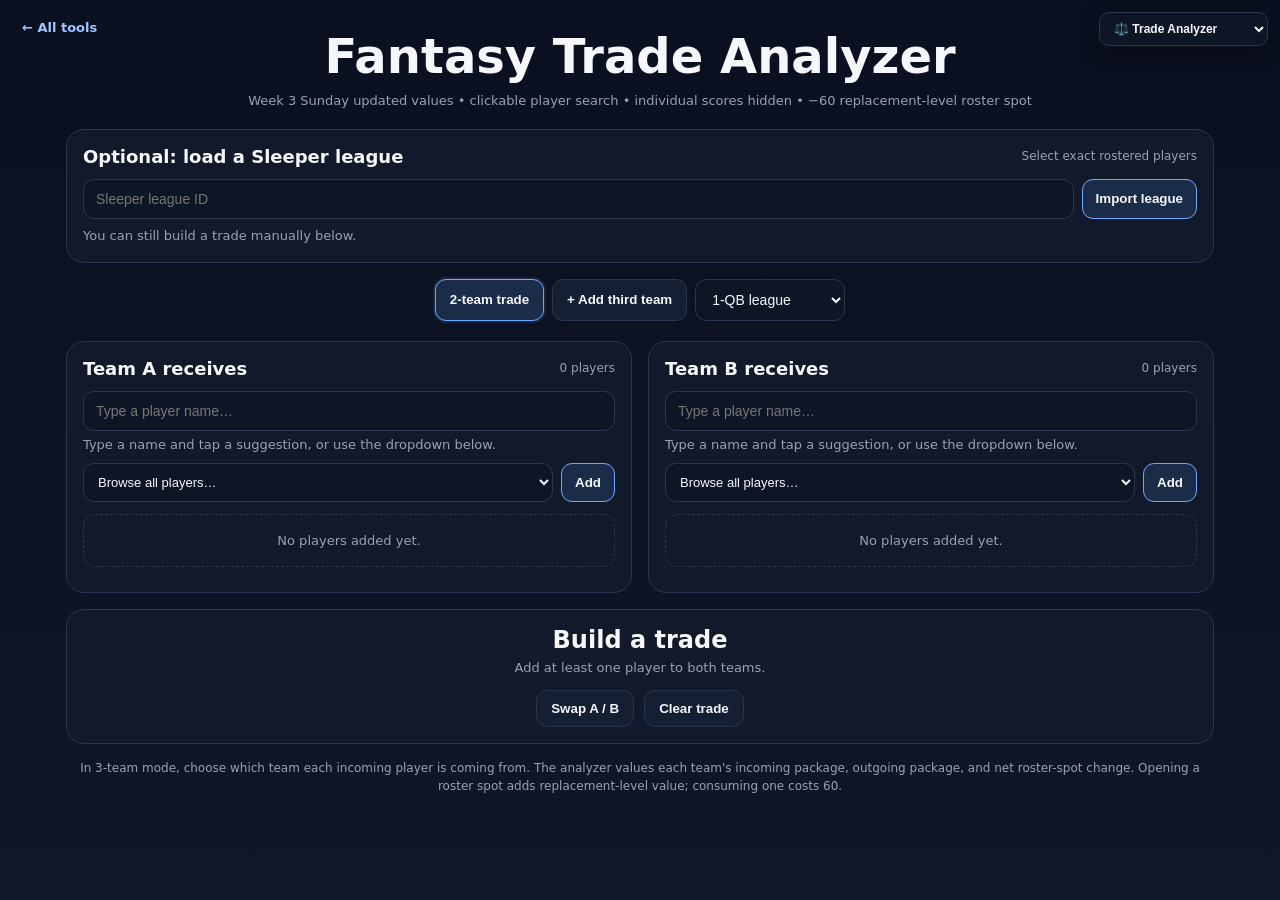
==== commit 35cf116e: "Add files via upload" ====
--- a/analyzer.html
+++ b/analyzer.html
@@ -20,6 +20,7 @@
 .net{background:var(--panel2);border:1px solid var(--border);border-radius:14px;padding:14px;text-align:center}.net-name{font-weight:800}.net-delta{font-size:24px;font-weight:900;margin-top:4px}.net-note{font-size:11px;color:var(--muted);margin-top:4px}.positive{color:var(--good)}.negative{color:var(--bad)}.neutral{color:var(--text)}
 .fair{margin-top:15px;text-align:center;font-weight:800}.explain{margin-top:8px;text-align:center;color:var(--muted);font-size:12px;line-height:1.5}.actions{display:flex;justify-content:center;gap:10px;margin-top:14px;flex-wrap:wrap}.foot{margin-top:15px;text-align:center;color:var(--muted);font-size:12px;line-height:1.5}.hidden{display:none!important}
 .lean-wrap{max-width:760px;margin:16px auto 2px}.lean-labels{display:flex;justify-content:space-between;color:var(--muted);font-size:11px;font-weight:800}.lean-bar{height:18px;margin-top:7px;border-radius:999px;position:relative;background:linear-gradient(90deg,var(--bad),#e5a956 37%,var(--good) 50%,#e5a956 63%,var(--bad));border:1px solid var(--border)}.lean-mid{position:absolute;left:50%;top:-4px;bottom:-4px;width:2px;background:#fff8;transform:translateX(-1px)}.lean-marker{position:absolute;top:50%;width:26px;height:26px;border-radius:50%;background:#fff;border:4px solid #17243b;box-shadow:0 3px 12px #0009;transform:translate(-50%,-50%);transition:left .25s ease}.verdict-green{color:var(--good)}.verdict-yellow{color:#f4cf68}.verdict-orange{color:var(--warn)}.verdict-red{color:var(--bad)}
+.roster-checks{display:grid;grid-template-columns:1fr 1fr;gap:6px;max-height:230px;overflow:auto;margin-top:8px}.roster-checks label{display:flex;gap:7px;align-items:center;border:1px solid var(--border);border-radius:9px;padding:8px;background:var(--panel2);font-size:12px}.roster-checks input{width:auto}.roster-checks small{margin-left:auto;color:var(--muted)}
 @media(max-width:900px){.trade-grid.three{grid-template-columns:1fr}.net-grid.three{grid-template-columns:1fr}}@media(max-width:720px){.trade-grid{grid-template-columns:1fr}.net-grid{grid-template-columns:1fr}}
 </style>
 </head>
@@ -27,8 +28,9 @@
 <div class="wrap">
   <div class="hero">
     <h1>Fantasy Trade Analyzer</h1>
-    <div class="sub">Researched Week 1 values • clickable player search • individual scores hidden • −60 replacement-level roster spot</div>
+    <div class="sub">Week 3 Sunday updated values • clickable player search • individual scores hidden • −60 replacement-level roster spot</div>
   </div>
+  <section class="card" id="leaguePicker" style="margin-bottom:16px"><div class="card-head"><h2>Optional: load a Sleeper league</h2><span class="count">Select exact rostered players</span></div><div class="picker-row" style="grid-template-columns:minmax(0,1fr) auto"><input id="analyzerLeagueId" placeholder="Sleeper league ID"><button id="analyzerImport" class="picker-add" type="button">Import league</button></div><div id="analyzerStatus" class="sub" style="margin-top:8px">You can still build a trade manually below.</div><div id="rosterTeams" class="hidden" style="margin-top:12px"><div class="trade-grid"><div><label class="sub">Team A roster</label><select id="rosterA"></select><div id="checksA" class="roster-checks"></div></div><div><label class="sub">Team B roster</label><select id="rosterB"></select><div id="checksB" class="roster-checks"></div></div></div><p class="sub">Check players being traded away. A checked Team A player is added to “Team B receives,” and vice versa.</p></div></section>
   <div class="mode">
     <button id="mode2" class="active" type="button">2-team trade</button>
     <button id="mode3" type="button">+ Add third team</button>
@@ -1843,7 +1845,14 @@
   <option value="waiver.html">➕ Waiver Assistant</option>
 </select>
 <script>document.getElementById('toolSwitcher').onchange=function(){location.href=this.value};</script>
-<script>var FINAL_VALUE_UPDATES={"Josh Allen":87,"Lamar Jackson":85,"Caleb Williams":79,"Jalen Hurts":78,"Jayden Daniels":76,"Joe Burrow":74,"Drake Maye":71,"Justin Herbert":71,"Patrick Mahomes":70,"Trevor Lawrence":69,"Jaxson Dart":67,"Tyler Shough":65,"Brock Purdy":62,"Ja'Marr Chase":98.8,"Christian McCaffrey":96,"Chase Brown":93,"Kenneth Walker III":94.8,"De'Von Achane":94,"James Cook III":94.3,"D'Andre Swift":82.8,"Omarion Hampton":89,"Jeremiyah Love":86.8,"A.J. Brown":86.5,"Christian Watson":82,"Jalen Coker":72.5,"Rashee Rice":85,"Travis Kelce":67.5,"Evan Engram":60.5,"Jaylen Waddle":80.5,"Courtland Sutton":69,"J.K. Dobbins":67,"RJ Harvey":67.5};for(var fn in FINAL_VALUE_UPDATES)if(byName[fn.toLowerCase()])byName[fn.toLowerCase()].v=FINAL_VALUE_UPDATES[fn];calc();</script>
+<script>var FINAL_VALUE_UPDATES={"Josh Allen":84.6,"Lamar Jackson":82.0,"Caleb Williams":72.9,"Jalen Hurts":78.5,"Jayden Daniels":71.4,"Trevor Lawrence":69.3,"Joe Burrow":71.6,"Jaxson Dart":67.7,"Patrick Mahomes":70.2,"Tyler Shough":70.5,"Brock Purdy":69.8,"Drake Maye":68.3,"Justin Herbert":69.2,"Jordan Love":69.8,"Dak Prescott":72.5,"Bo Nix":69.0,"Jared Goff":69.5,"Matthew Stafford":70.2,"Baker Mayfield":67.2,"C.J. Stroud":66.2,"Bryce Young":67.5,"Kyler Murray":62.8,"Aaron Rodgers":57.1,"Sam Darnold":61.2,"Geno Smith":60.9,"Cam Ward":58.7,"Kirk Cousins":54.5,"Daniel Jones":58.4,"Jacoby Brissett":58.5,"Deshaun Watson":52.9,"Malik Willis":58.9,"Jahmyr Gibbs":99.4,"Bijan Robinson":97.8,"Derrick Henry":94.4,"Jonathan Taylor":94.8,"Ashton Jeanty":93.5,"Christian McCaffrey":93.9,"James Cook III":94.1,"De'Von Achane":90.3,"Saquon Barkley":88.5,"Chase Brown":91.9,"Kenneth Walker III":94.4,"D'Andre Swift":86.8,"Javonte Williams":86.5,"Breece Hall":83.7,"Omarion Hampton":89.4,"Kyren Williams":83.0,"Jeremiyah Love":84.8,"David Montgomery":81.4,"Bucky Irving":81.0,"Cam Skattebo":80.1,"Travis Etienne Jr.":78.6,"Rhamondre Stevenson":70.6,"Bhayshul Tuten":74.6,"Chuba Hubbard":74.4,"Quinshon Judkins":73.4,"Jaylen Warren":73.6,"Rico Dowdle":68.5,"Jordan Mason":66.6,"J.K. Dobbins":66.4,"TreVeyon Henderson":71.3,"RJ Harvey":67.2,"Tony Pollard":68.7,"Jonathon Brooks":64.8,"Kenneth Gainwell":66.0,"Woody Marks":63.2,"Aaron Jones Sr.":70.1,"Zach Charbonnet":62.0,"Josh Jacobs":64.9,"Blake Corum":65.5,"Rachaad White":65.0,"Tyjae Spears":61.2,"Tyler Allgeier":62.0,"Kendre Miller":61.3,"Alvin Kamara":61.3,"Brian Robinson Jr.":59.5,"Isiah Pacheco":58.2,"Ray Davis":58.2,"Jaylen Wright":56.5,"Tank Bigsby":57.0,"Jadarian Price":69.0,"MarShawn Lloyd":66.9,"Kyle Monangai":69.1,"Jacory Croskey-Merritt":67.0,"Kaelon Black":61.3,"Chris Rodriguez Jr.":62.2,"Keaton Mitchell":62.1,"Justice Hill":57.1,"Samaje Perine":56.3,"Jonah Coleman":60.7,"Mike Washington Jr.":61.0,"Devin Singletary":54.5,"Will Shipley":54.5,"Ameer Abdullah":54.4,"Chris Brooks":54.0,"Tyrone Tracy Jr.":59.0,"Raheim Sanders":53.5,"Sione Vaki":50.5,"Puka Nacua":97.7,"Jaxon Smith-Njigba":97.0,"Amon-Ra St. Brown":96.4,"Ja'Marr Chase":97.2,"Justin Jefferson":93.3,"CeeDee Lamb":94.3,"Chris Olave":92.2,"Nico Collins":87.2,"Drake London":84.6,"Malik Nabers":81.7,"George Pickens":84.3,"Zay Flowers":85.7,"DeVonta Smith":85.1,"Garrett Wilson":84.8,"Rashee Rice":83.7,"Ladd McConkey":82.7,"Christian Watson":84.3,"DJ Moore":81.3,"Emeka Egbuka":81.0,"Tetairoa McMillan":80.6,"A.J. Brown":78.0,"Jaylen Waddle":80.8,"Tee Higgins":82.5,"Jameson Williams":77.4,"Parker Washington":82.4,"Davante Adams":79.8,"Luther Burden III":78.3,"Mike Evans":78.2,"Brian Thomas Jr.":71.3,"Rome Odunze":77.7,"Jalen Coker":75.5,"Matthew Golden":72.2,"Terry McLaurin":77.7,"DK Metcalf":72.7,"Marvin Harrison Jr.":67.6,"Chris Godwin Jr.":70.1,"Jayden Reed":67.6,"Jordan Addison":68.9,"Alec Pierce":67.0,"Courtland Sutton":67.7,"Quentin Johnston":67.1,"Michael Pittman Jr.":66.9,"Xavier Worthy":66.4,"Josh Downs":72.1,"Stefon Diggs":70.0,"Jakobi Meyers":68.7,"Michael Wilson":69.3,"Khalil Shakir":64.9,"Deebo Samuel":67.3,"Dontayvion Wicks":63.2,"Keenan Allen":62.8,"Jauan Jennings":59.6,"Wan'Dale Robinson":65.6,"Jack Bech":56.9,"Jalen Nailor":59.9,"Rashid Shaheed":60.7,"Tank Dell":59.3,"Cooper Kupp":59.3,"Darnell Mooney":59.3,"Calvin Ridley":57.2,"Jerry Jeudy":57.5,"Keon Coleman":58.3,"Romeo Doubs":62.8,"Xavier Legette":52.5,"Denzel Boston":67.3,"KC Concepcion":66.5,"Carnell Tate":69.1,"Caleb Douglas":61.3,"Malik Washington":63.2,"Devaughn Vele":63.3,"Joshua Palmer":60.5,"Tre Tucker":62.2,"Makai Lemon":63.2,"Jaylin Noel":60.0,"Antonio Williams":59.4,"Kalif Raymond":60.0,"Kayshon Boutte":60.9,"Ryan Flournoy":61.7,"Jalen McMillan":59.5,"Mack Hollins":62.0,"Tre Harris":62.3,"Chris Bell":61.1,"DeMario Douglas":58.0,"Jordyn Tyson":59.4,"De'Zhaun Stribling":58.7,"Pat Bryant":58.4,"Travis Hunter":57.1,"Jahan Dotson":56.5,"Chimere Dike":55.1,"Ja'Kobi Lane":58.0,"Rashod Bateman":60.5,"Xavier Hutchinson":57.3,"Roman Wilson":57.0,"Adonai Mitchell":59.7,"Elic Ayomanor":54.7,"Omar Cooper Jr.":58.6,"Tez Johnson":54.5,"Malachi Fields":58.8,"Isaac TeSlaa":56.8,"Josh Cameron":52.9,"Bryce Lance":51.8,"Germie Bernard":57.3,"Trey McBride":91.1,"Brock Bowers":86.9,"Dalton Kincaid":76.9,"Colston Loveland":78.9,"Tyler Warren":80.8,"Isaiah Likely":68.9,"Sam LaPorta":74.7,"Dallas Goedert":68.7,"Tucker Kraft":72.8,"George Kittle":69.0,"T.J. Hockenson":62.1,"Mark Andrews":65.4,"Juwan Johnson":66.1,"Jake Ferguson":64.8,"Kyle Pitts Sr.":64.0,"Travis Kelce":72.2,"David Njoku":59.6,"Pat Freiermuth":60.7,"Cole Kmet":58.5,"Dalton Schultz":63.9,"Hunter Henry":60.7,"Evan Engram":59.0,"Mike Gesicki":60.6,"Jonnu Smith":57.5,"Cade Otton":60.7,"Theo Johnson":55.4,"Harold Fannin Jr.":72.4,"Brenton Strange":62.5,"Michael Mayer":60.7,"Kenyon Sadiq":62.0,"Noah Fant":61.1,"Greg Dulcich":60.8,"Terrance Ferguson":59.7,"AJ Barner":61.5,"Chig Okonkwo":59.7,"Darren Waller":61.3,"Gunnar Helm":59.4,"Elijah Arroyo":55.2,"Dawson Knox":54.7,"Oronde Gadsden II":58.7,"Darnell Washington":57.1,"Brevyn Spann-Ford":51.0};for(var fn in FINAL_VALUE_UPDATES)if(byName[fn.toLowerCase()])byName[fn.toLowerCase()].v=FINAL_VALUE_UPDATES[fn];calc();</script>
 <script>calc();</script>
 <style>.home-link{position:absolute;top:20px;left:22px;color:#9fc7ff;text-decoration:none;font-weight:800;font-size:13px}@media(max-width:720px){.home-link{position:static;display:inline-block;margin:0 0 18px}.wrap{padding-top:18px}}</style><script>const homeLink=document.createElement('a');homeLink.href='index.html';homeLink.className='home-link';homeLink.textContent='← All tools';document.querySelector('.wrap').prepend(homeLink);</script>
-<script src="new-tools-nav.js"></script></body></html>
+<script>
+(function(){
+var imported={};function canonical(name){var n=norm(name),base=n.replace(/(jr|sr|ii|iii|iv|v)$/,'');for(var i=0;i<P.length;i++){var pn=norm(P[i].name);if(pn===n||pn.replace(/(jr|sr|ii|iii|iv|v)$/,'')===base)return P[i]}return null}
+function renderRoster(side){var team=document.getElementById('roster'+side).value,box=document.getElementById('checks'+side),roster=imported[team]||[];box.innerHTML=roster.map(function(p){return '<label><input type="checkbox" data-side="'+side+'" data-id="'+p.i+'"><span>'+esc(p.name)+'</span><small>'+p.pos+'</small></label>'}).join('')||'<span class="sub">No valued players matched.</span>';box.querySelectorAll('input').forEach(function(c){c.onchange=syncRosterTrade})}
+function syncRosterTrade(){sides.A=[];sides.B=[];document.querySelectorAll('#checksA input:checked').forEach(function(c){sides.B.push({id:+c.dataset.id,from:'A'})});document.querySelectorAll('#checksB input:checked').forEach(function(c){if(!isUsed(+c.dataset.id))sides.A.push({id:+c.dataset.id,from:'B'})});renderAll()}
+document.getElementById('analyzerImport').onclick=async function(){var id=document.getElementById('analyzerLeagueId').value.trim(),status=document.getElementById('analyzerStatus');if(!id){status.textContent='Enter a Sleeper league ID.';return}try{status.textContent='Importing league…';var responses=await Promise.all([fetch('https://api.sleeper.app/v1/league/'+id+'/users'),fetch('https://api.sleeper.app/v1/league/'+id+'/rosters'),fetch('https://api.sleeper.app/v1/players/nfl')]);if(responses.some(function(r){return!r.ok}))throw Error();var users=await responses[0].json(),rosters=await responses[1].json(),sp=await responses[2].json(),names=Object.fromEntries(users.map(function(u){return[u.user_id,u.metadata&&u.metadata.team_name||u.display_name||u.user_id]}));imported={};rosters.forEach(function(r){imported[names[r.owner_id]||('Roster '+r.roster_id)]=(r.players||[]).map(function(pid){var o=sp[pid];return o&&canonical(o.full_name||((o.first_name||'')+' '+(o.last_name||'')))}).filter(Boolean)});var teamNames=Object.keys(imported),a=document.getElementById('rosterA'),b=document.getElementById('rosterB');a.innerHTML=teamNames.map(function(n){return'<option>'+esc(n)+'</option>'}).join('');b.innerHTML=teamNames.map(function(n,i){return'<option '+(i===1?'selected':'')+'>'+esc(n)+'</option>'}).join('');document.getElementById('rosterTeams').classList.remove('hidden');a.onchange=function(){renderRoster('A')};b.onchange=function(){renderRoster('B')};renderRoster('A');renderRoster('B');status.textContent='Imported '+teamNames.length+' teams. Check the players on each side of the trade.'}catch(e){status.textContent='Sleeper could not return that league. Check the league ID and try again.'}}
+})();
+</script><script src="new-tools-nav.js"></script></body></html>
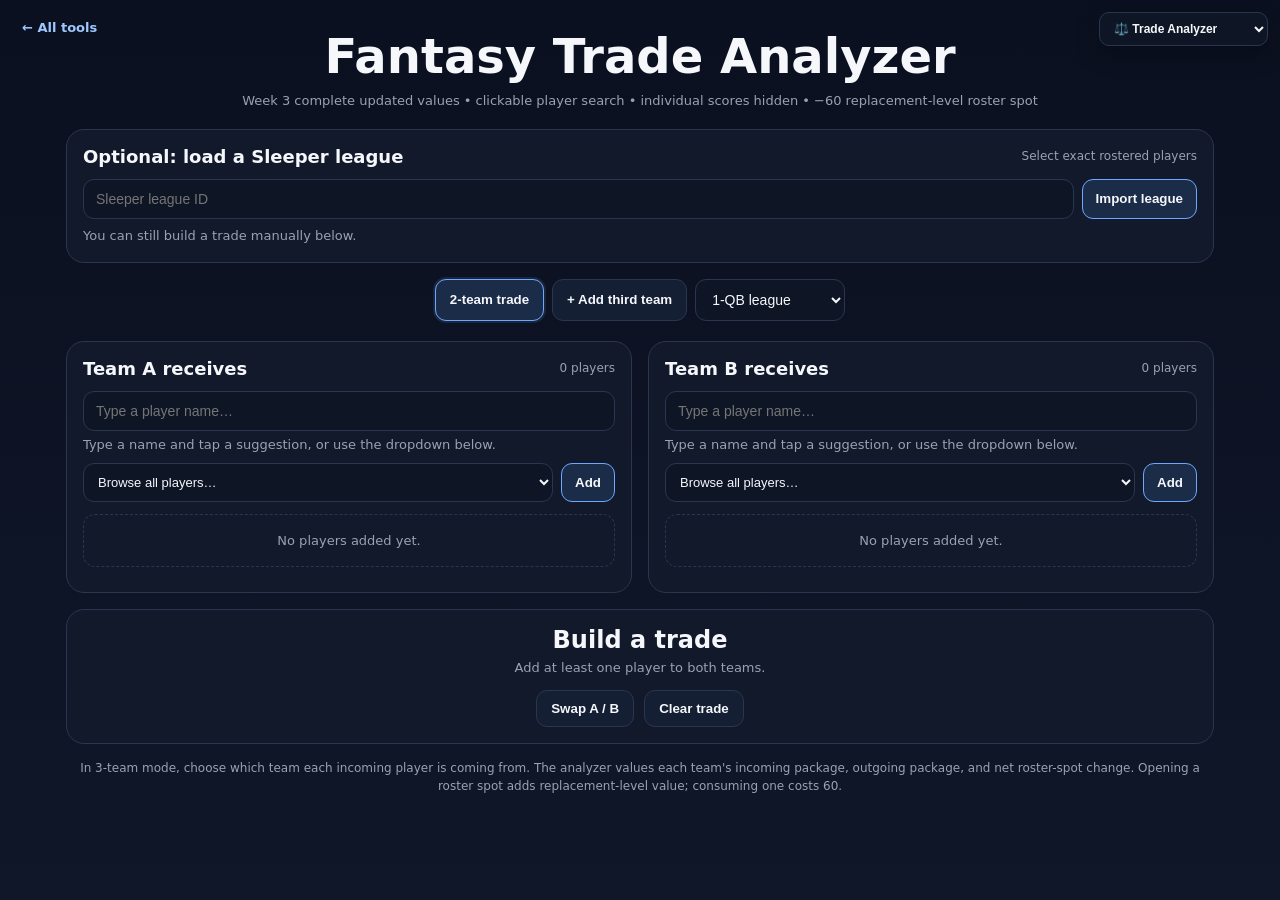
==== commit d8746486: "Add files via upload" ====
--- a/analyzer.html
+++ b/analyzer.html
@@ -28,7 +28,7 @@
 <div class="wrap">
   <div class="hero">
     <h1>Fantasy Trade Analyzer</h1>
-    <div class="sub">Week 3 Sunday updated values • clickable player search • individual scores hidden • −60 replacement-level roster spot</div>
+    <div class="sub">Week 3 complete updated values • clickable player search • individual scores hidden • −60 replacement-level roster spot</div>
   </div>
   <section class="card" id="leaguePicker" style="margin-bottom:16px"><div class="card-head"><h2>Optional: load a Sleeper league</h2><span class="count">Select exact rostered players</span></div><div class="picker-row" style="grid-template-columns:minmax(0,1fr) auto"><input id="analyzerLeagueId" placeholder="Sleeper league ID"><button id="analyzerImport" class="picker-add" type="button">Import league</button></div><div id="analyzerStatus" class="sub" style="margin-top:8px">You can still build a trade manually below.</div><div id="rosterTeams" class="hidden" style="margin-top:12px"><div class="trade-grid"><div><label class="sub">Team A roster</label><select id="rosterA"></select><div id="checksA" class="roster-checks"></div></div><div><label class="sub">Team B roster</label><select id="rosterB"></select><div id="checksB" class="roster-checks"></div></div></div><p class="sub">Check players being traded away. A checked Team A player is added to “Team B receives,” and vice versa.</p></div></section>
   <div class="mode">
@@ -1855,4 +1855,4 @@
 function syncRosterTrade(){sides.A=[];sides.B=[];document.querySelectorAll('#checksA input:checked').forEach(function(c){sides.B.push({id:+c.dataset.id,from:'A'})});document.querySelectorAll('#checksB input:checked').forEach(function(c){if(!isUsed(+c.dataset.id))sides.A.push({id:+c.dataset.id,from:'B'})});renderAll()}
 document.getElementById('analyzerImport').onclick=async function(){var id=document.getElementById('analyzerLeagueId').value.trim(),status=document.getElementById('analyzerStatus');if(!id){status.textContent='Enter a Sleeper league ID.';return}try{status.textContent='Importing league…';var responses=await Promise.all([fetch('https://api.sleeper.app/v1/league/'+id+'/users'),fetch('https://api.sleeper.app/v1/league/'+id+'/rosters'),fetch('https://api.sleeper.app/v1/players/nfl')]);if(responses.some(function(r){return!r.ok}))throw Error();var users=await responses[0].json(),rosters=await responses[1].json(),sp=await responses[2].json(),names=Object.fromEntries(users.map(function(u){return[u.user_id,u.metadata&&u.metadata.team_name||u.display_name||u.user_id]}));imported={};rosters.forEach(function(r){imported[names[r.owner_id]||('Roster '+r.roster_id)]=(r.players||[]).map(function(pid){var o=sp[pid];return o&&canonical(o.full_name||((o.first_name||'')+' '+(o.last_name||'')))}).filter(Boolean)});var teamNames=Object.keys(imported),a=document.getElementById('rosterA'),b=document.getElementById('rosterB');a.innerHTML=teamNames.map(function(n){return'<option>'+esc(n)+'</option>'}).join('');b.innerHTML=teamNames.map(function(n,i){return'<option '+(i===1?'selected':'')+'>'+esc(n)+'</option>'}).join('');document.getElementById('rosterTeams').classList.remove('hidden');a.onchange=function(){renderRoster('A')};b.onchange=function(){renderRoster('B')};renderRoster('A');renderRoster('B');status.textContent='Imported '+teamNames.length+' teams. Check the players on each side of the trade.'}catch(e){status.textContent='Sleeper could not return that league. Check the league ID and try again.'}}
 })();
-</script><script src="new-tools-nav.js"></script></body></html>
+</script><script>var MONDAY_VALUE_UPDATES={"Jalen Hurts":77.5,"Saquon Barkley":89.0,"Tank Bigsby":56.0,"DeVonta Smith":86.1,"Dontayvion Wicks":63.7,"Makai Lemon":63.7,"D'Andre Swift":87.8,"Kyle Monangai":68.1,"Luther Burden III":81.3,"Rome Odunze":78.2,"Kalif Raymond":62.5,"Colston Loveland":77.4,"Cole Kmet":58.0};for(var mn in MONDAY_VALUE_UPDATES)if(byName[mn.toLowerCase()])byName[mn.toLowerCase()].v=MONDAY_VALUE_UPDATES[mn];calc();</script><script src="new-tools-nav.js"></script></body></html>
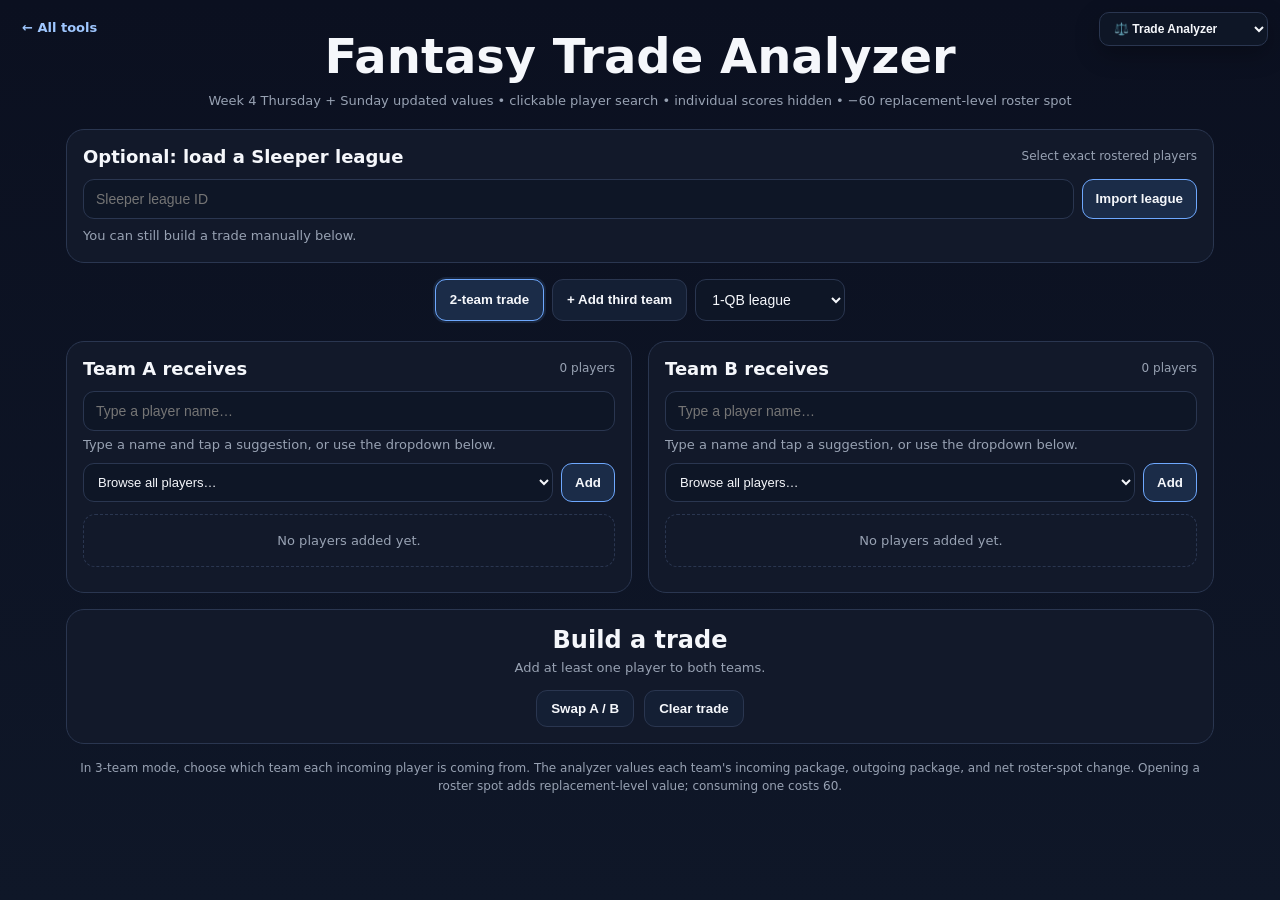
==== commit 2b533972: "Add files via upload" ====
--- a/analyzer.html
+++ b/analyzer.html
@@ -28,7 +28,7 @@
 <div class="wrap">
   <div class="hero">
     <h1>Fantasy Trade Analyzer</h1>
-    <div class="sub">Week 3 complete updated values • clickable player search • individual scores hidden • −60 replacement-level roster spot</div>
+    <div class="sub">Week 4 Thursday + Sunday updated values • clickable player search • individual scores hidden • −60 replacement-level roster spot</div>
   </div>
   <section class="card" id="leaguePicker" style="margin-bottom:16px"><div class="card-head"><h2>Optional: load a Sleeper league</h2><span class="count">Select exact rostered players</span></div><div class="picker-row" style="grid-template-columns:minmax(0,1fr) auto"><input id="analyzerLeagueId" placeholder="Sleeper league ID"><button id="analyzerImport" class="picker-add" type="button">Import league</button></div><div id="analyzerStatus" class="sub" style="margin-top:8px">You can still build a trade manually below.</div><div id="rosterTeams" class="hidden" style="margin-top:12px"><div class="trade-grid"><div><label class="sub">Team A roster</label><select id="rosterA"></select><div id="checksA" class="roster-checks"></div></div><div><label class="sub">Team B roster</label><select id="rosterB"></select><div id="checksB" class="roster-checks"></div></div></div><p class="sub">Check players being traded away. A checked Team A player is added to “Team B receives,” and vice versa.</p></div></section>
   <div class="mode">
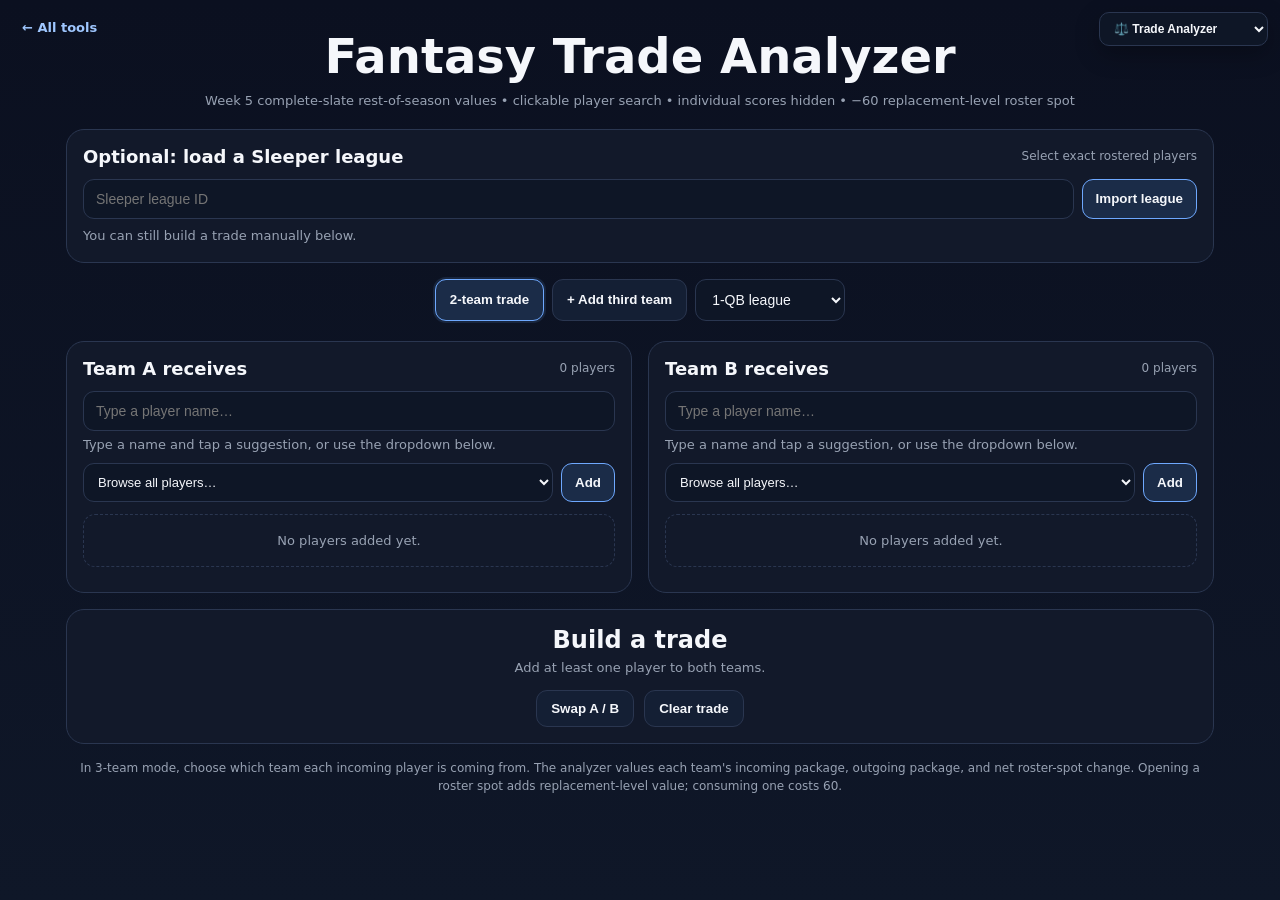
==== commit fcb2c7f2: "Add files via upload" ====
--- a/analyzer.html
+++ b/analyzer.html
@@ -28,7 +28,7 @@
 <div class="wrap">
   <div class="hero">
     <h1>Fantasy Trade Analyzer</h1>
-    <div class="sub">Week 4 Thursday + Sunday updated values • clickable player search • individual scores hidden • −60 replacement-level roster spot</div>
+    <div class="sub">Week 5 complete-slate rest-of-season values • clickable player search • individual scores hidden • −60 replacement-level roster spot</div>
   </div>
   <section class="card" id="leaguePicker" style="margin-bottom:16px"><div class="card-head"><h2>Optional: load a Sleeper league</h2><span class="count">Select exact rostered players</span></div><div class="picker-row" style="grid-template-columns:minmax(0,1fr) auto"><input id="analyzerLeagueId" placeholder="Sleeper league ID"><button id="analyzerImport" class="picker-add" type="button">Import league</button></div><div id="analyzerStatus" class="sub" style="margin-top:8px">You can still build a trade manually below.</div><div id="rosterTeams" class="hidden" style="margin-top:12px"><div class="trade-grid"><div><label class="sub">Team A roster</label><select id="rosterA"></select><div id="checksA" class="roster-checks"></div></div><div><label class="sub">Team B roster</label><select id="rosterB"></select><div id="checksB" class="roster-checks"></div></div></div><p class="sub">Check players being traded away. A checked Team A player is added to “Team B receives,” and vice versa.</p></div></section>
   <div class="mode">
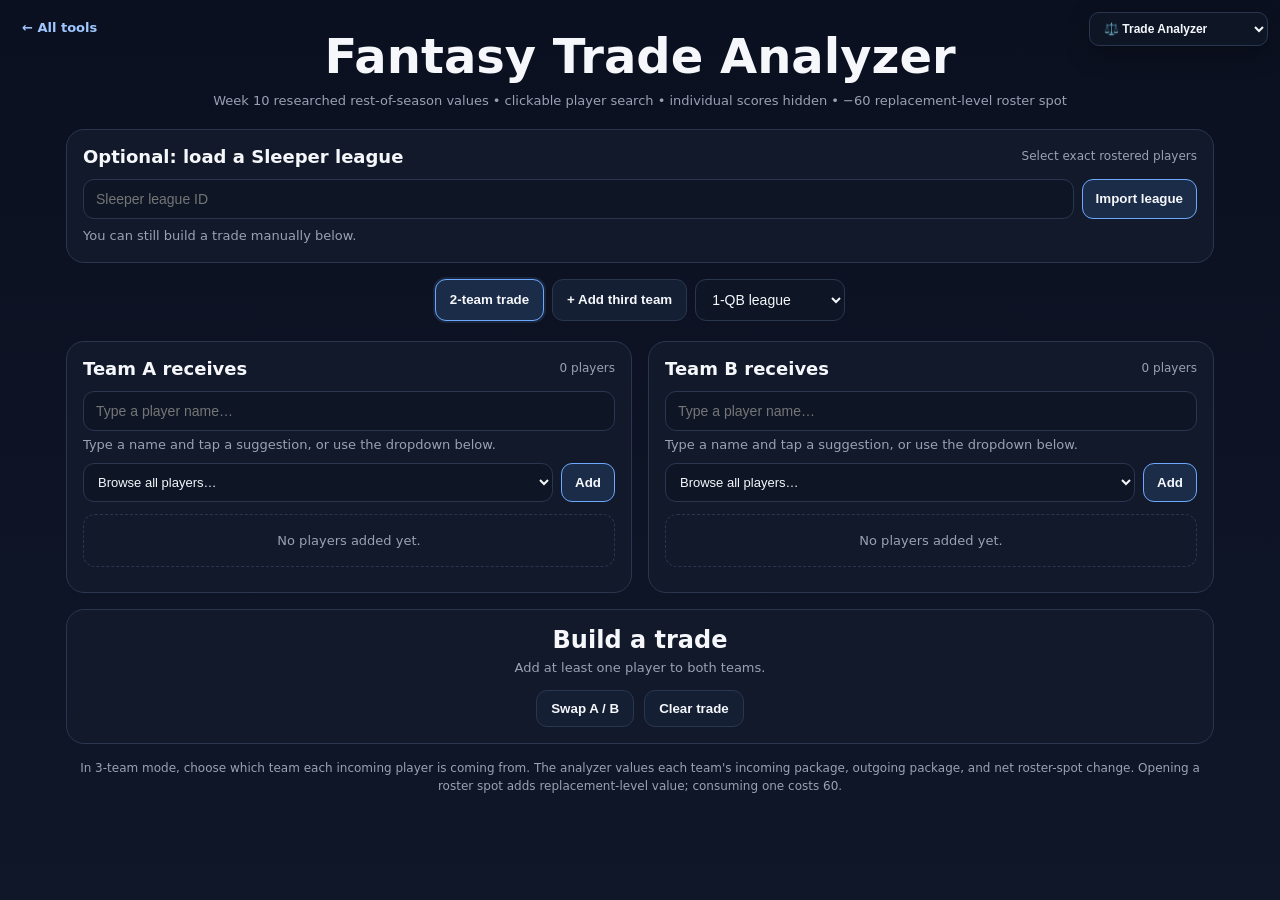
==== commit 6af8cda7: "Add files via upload" ====
--- a/analyzer.html
+++ b/analyzer.html
@@ -28,7 +28,7 @@
 <div class="wrap">
   <div class="hero">
     <h1>Fantasy Trade Analyzer</h1>
-    <div class="sub">Week 5 complete-slate rest-of-season values • clickable player search • individual scores hidden • −60 replacement-level roster spot</div>
+    <div class="sub">Week 10 researched rest-of-season values • clickable player search • individual scores hidden • −60 replacement-level roster spot</div>
   </div>
   <section class="card" id="leaguePicker" style="margin-bottom:16px"><div class="card-head"><h2>Optional: load a Sleeper league</h2><span class="count">Select exact rostered players</span></div><div class="picker-row" style="grid-template-columns:minmax(0,1fr) auto"><input id="analyzerLeagueId" placeholder="Sleeper league ID"><button id="analyzerImport" class="picker-add" type="button">Import league</button></div><div id="analyzerStatus" class="sub" style="margin-top:8px">You can still build a trade manually below.</div><div id="rosterTeams" class="hidden" style="margin-top:12px"><div class="trade-grid"><div><label class="sub">Team A roster</label><select id="rosterA"></select><div id="checksA" class="roster-checks"></div></div><div><label class="sub">Team B roster</label><select id="rosterB"></select><div id="checksB" class="roster-checks"></div></div></div><p class="sub">Check players being traded away. A checked Team A player is added to “Team B receives,” and vice versa.</p></div></section>
   <div class="mode">
@@ -40,248 +40,360 @@
     <section class="card" id="cardA"><div class="card-head"><h2>Team A receives</h2><span class="count" id="countA">0 players</span></div><div class="search-wrap"><input id="searchA" list="playerListA" autocomplete="off" autocapitalize="off" spellcheck="false" placeholder="Type a player name…">
       <datalist id="playerListA">
 <option value="Josh Allen">QB</option>
-<option value="Lamar Jackson">QB</option>
+<option value="Joe Burrow">QB</option>
+<option value="Brock Purdy">QB</option>
 <option value="Caleb Williams">QB</option>
-<option value="Jalen Hurts">QB</option>
+<option value="Drake Maye">QB</option>
+<option value="Jordan Love">QB</option>
+<option value="Trevor Lawrence">QB</option>
+<option value="Jared Goff">QB</option>
+<option value="Dak Prescott">QB</option>
 <option value="Jayden Daniels">QB</option>
-<option value="Trevor Lawrence">QB</option>
-<option value="Joe Burrow">QB</option>
-<option value="Jaxson Dart">QB</option>
+<option value="C.J. Stroud">QB</option>
 <option value="Patrick Mahomes">QB</option>
 <option value="Tyler Shough">QB</option>
-<option value="Brock Purdy">QB</option>
-<option value="Drake Maye">QB</option>
+<option value="Kirk Cousins">QB</option>
+<option value="Matthew Stafford">QB</option>
+<option value="Bryce Young">QB</option>
+<option value="Aaron Rodgers">QB</option>
+<option value="Bo Nix">QB</option>
+<option value="Michael Penix Jr.">QB</option>
+<option value="Geno Smith">QB</option>
+<option value="J.J. McCarthy">QB</option>
+<option value="Baker Mayfield">QB</option>
+<option value="Sam Darnold">QB</option>
+<option value="Jacoby Brissett">QB</option>
+<option value="Deshaun Watson">QB</option>
+<option value="Cam Ward">QB</option>
 <option value="Justin Herbert">QB</option>
-<option value="Jordan Love">QB</option>
-<option value="Dak Prescott">QB</option>
-<option value="Bo Nix">QB</option>
-<option value="Jared Goff">QB</option>
-<option value="Matthew Stafford">QB</option>
-<option value="Baker Mayfield">QB</option>
-<option value="C.J. Stroud">QB</option>
-<option value="Bryce Young">QB</option>
+<option value="Fernando Mendoza">QB</option>
+<option value="Malik Willis">QB</option>
+<option value="Daniel Jones">QB</option>
+<option value="Carson Beck">QB</option>
+<option value="Joe Milton III">QB</option>
+<option value="Shedeur Sanders">QB</option>
 <option value="Kyler Murray">QB</option>
-<option value="Aaron Rodgers">QB</option>
-<option value="Jacoby Brissett">QB</option>
-<option value="Sam Darnold">QB</option>
-<option value="Geno Smith">QB</option>
-<option value="Cam Ward">QB</option>
-<option value="Kirk Cousins">QB</option>
-<option value="Daniel Jones">QB</option>
-<option value="Deshaun Watson">QB</option>
-<option value="Malik Willis">QB</option>
+<option value="Drew Lock">QB</option>
+<option value="Lamar Jackson">QB</option>
+<option value="Jameis Winston">QB</option>
+<option value="Kyle McCord">QB</option>
+<option value="Anthony Richardson Sr.">QB</option>
+<option value="Tanner McKee">QB</option>
+<option value="Marcus Mariota">QB</option>
+<option value="Carson Wentz">QB</option>
+<option value="Gardner Minshew II">QB</option>
+<option value="Tyson Bagent">QB</option>
+<option value="Mac Jones">QB</option>
+<option value="Jalen Hurts">QB</option>
+<option value="Jaxson Dart">QB</option>
+<option value="Tyler Huntley">QB</option>
 <option value="Jahmyr Gibbs">RB</option>
+<option value="Kenneth Walker III">RB</option>
 <option value="Bijan Robinson">RB</option>
+<option value="James Cook III">RB</option>
+<option value="Christian McCaffrey">RB</option>
+<option value="Javonte Williams">RB</option>
+<option value="Chuba Hubbard">RB</option>
+<option value="D&#x27;Andre Swift">RB</option>
+<option value="Bucky Irving">RB</option>
+<option value="Kyren Williams">RB</option>
+<option value="Jonathan Taylor">RB</option>
+<option value="Jaylen Warren">RB</option>
+<option value="Bhayshul Tuten">RB</option>
+<option value="Chase Brown">RB</option>
+<option value="Jonah Coleman">RB</option>
+<option value="Tony Pollard">RB</option>
+<option value="Ollie Gordon II">RB</option>
 <option value="Derrick Henry">RB</option>
-<option value="Jonathan Taylor">RB</option>
+<option value="Breece Hall">RB</option>
+<option value="Blake Corum">RB</option>
+<option value="Quinshon Judkins">RB</option>
 <option value="Ashton Jeanty">RB</option>
-<option value="Christian McCaffrey">RB</option>
-<option value="James Cook III">RB</option>
+<option value="Rhamondre Stevenson">RB</option>
+<option value="Cam Skattebo">RB</option>
+<option value="Josh Jacobs">RB</option>
+<option value="Saquon Barkley">RB</option>
+<option value="Travis Etienne Jr.">RB</option>
+<option value="Woody Marks">RB</option>
+<option value="Braelon Allen">RB</option>
+<option value="Kyle Monangai">RB</option>
+<option value="Jordan Mason">RB</option>
+<option value="Zach Charbonnet">RB</option>
+<option value="Rachaad White">RB</option>
+<option value="Omarion Hampton">RB</option>
+<option value="Aaron Jones Sr.">RB</option>
+<option value="Rico Dowdle">RB</option>
+<option value="Jeremiyah Love">RB</option>
+<option value="Tyler Allgeier">RB</option>
+<option value="Mike Washington Jr.">RB</option>
+<option value="Emmett Johnson">RB</option>
+<option value="Kaelon Black">RB</option>
+<option value="Alvin Kamara">RB</option>
+<option value="Jadarian Price">RB</option>
+<option value="Kenny Gainwell">RB</option>
+<option value="Seth McGowan">RB</option>
+<option value="David Montgomery">RB</option>
+<option value="Dylan Sampson">RB</option>
+<option value="RJ Harvey">RB</option>
+<option value="TreVeyon Henderson">RB</option>
+<option value="J.K. Dobbins">RB</option>
+<option value="Corey Kiner">RB</option>
+<option value="Samaje Perine">RB</option>
+<option value="Chris Rodriguez Jr.">RB</option>
+<option value="Bam Knight">RB</option>
+<option value="Devin Singletary">RB</option>
+<option value="Brian Robinson Jr.">RB</option>
+<option value="Jacory Croskey-Merritt">RB</option>
+<option value="Tyjae Spears">RB</option>
+<option value="Audric Estime">RB</option>
+<option value="Keaton Mitchell">RB</option>
+<option value="Kimani Vidal">RB</option>
+<option value="MarShawn Lloyd">RB</option>
+<option value="Austin Ekeler">RB</option>
+<option value="Emanuel Wilson">RB</option>
+<option value="Justice Hill">RB</option>
+<option value="Jaylen Wright">RB</option>
+<option value="Kaleb Johnson">RB</option>
+<option value="Ray Davis">RB</option>
+<option value="Sean Tucker">RB</option>
+<option value="Jonathon Brooks">RB</option>
+<option value="Sione Vaki">RB</option>
+<option value="George Holani">RB</option>
+<option value="Ty Johnson">RB</option>
+<option value="Tyrone Tracy Jr.">RB</option>
+<option value="DJ Giddens">RB</option>
+<option value="Tank Bigsby">RB</option>
+<option value="Nicholas Singleton">RB</option>
+<option value="Isaiah Davis">RB</option>
+<option value="Tyler Goodson">RB</option>
+<option value="Will Shipley">RB</option>
+<option value="Roschon Johnson">RB</option>
+<option value="James Conner">RB</option>
+<option value="Kaytron Allen">RB</option>
+<option value="Chris Brooks">RB</option>
+<option value="Trevor Etienne">RB</option>
+<option value="Emari Demercado">RB</option>
+<option value="LeQuint Allen Jr.">RB</option>
+<option value="Elijah Mitchell">RB</option>
+<option value="Jordan James">RB</option>
+<option value="Demond Claiborne">RB</option>
+<option value="Raheim Sanders">RB</option>
+<option value="Adam Randall">RB</option>
+<option value="Jawhar Jordan">RB</option>
+<option value="Tahj Brooks">RB</option>
+<option value="Jaleel McLaughlin">RB</option>
+<option value="Kendre Miller">RB</option>
+<option value="Brashard Smith">RB</option>
+<option value="CJ Donaldson">RB</option>
+<option value="Kareem Hunt">RB</option>
+<option value="Jaydon Blue">RB</option>
+<option value="Ameer Abdullah">RB</option>
 <option value="De&#x27;Von Achane">RB</option>
-<option value="Saquon Barkley">RB</option>
-<option value="Chase Brown">RB</option>
-<option value="Kenneth Walker III">RB</option>
-<option value="D&#x27;Andre Swift">RB</option>
-<option value="Javonte Williams">RB</option>
-<option value="Breece Hall">RB</option>
-<option value="Omarion Hampton">RB</option>
-<option value="Kyren Williams">RB</option>
-<option value="Jeremiyah Love">RB</option>
-<option value="David Montgomery">RB</option>
-<option value="Bucky Irving">RB</option>
-<option value="Cam Skattebo">RB</option>
-<option value="Travis Etienne Jr.">RB</option>
-<option value="Rhamondre Stevenson">RB</option>
-<option value="Bhayshul Tuten">RB</option>
-<option value="Chuba Hubbard">RB</option>
-<option value="Jadarian Price">RB</option>
-<option value="Quinshon Judkins">RB</option>
-<option value="MarShawn Lloyd">RB</option>
-<option value="Jaylen Warren">RB</option>
-<option value="Kyle Monangai">RB</option>
-<option value="Rico Dowdle">RB</option>
-<option value="Jacory Croskey-Merritt">RB</option>
-<option value="Jordan Mason">RB</option>
-<option value="J.K. Dobbins">RB</option>
-<option value="TreVeyon Henderson">RB</option>
-<option value="RJ Harvey">RB</option>
-<option value="Tony Pollard">RB</option>
-<option value="Jonathon Brooks">RB</option>
+<option value="Isiah Pacheco">RB</option>
 <option value="Kenneth Gainwell">RB</option>
-<option value="Woody Marks">RB</option>
-<option value="Kaelon Black">RB</option>
-<option value="Aaron Jones Sr.">RB</option>
-<option value="Zach Charbonnet">RB</option>
-<option value="Josh Jacobs">RB</option>
-<option value="Blake Corum">RB</option>
-<option value="Rachaad White">RB</option>
-<option value="Tyjae Spears">RB</option>
-<option value="Tyler Allgeier">RB</option>
-<option value="Kendre Miller">RB</option>
-<option value="Alvin Kamara">RB</option>
-<option value="Brian Robinson Jr.">RB</option>
-<option value="Chris Rodriguez Jr.">RB</option>
-<option value="Isiah Pacheco">RB</option>
-<option value="Keaton Mitchell">RB</option>
-<option value="Ray Davis">RB</option>
-<option value="Jaylen Wright">RB</option>
-<option value="Justice Hill">RB</option>
-<option value="Samaje Perine">RB</option>
-<option value="Jonah Coleman">RB</option>
-<option value="Mike Washington Jr.">RB</option>
-<option value="Devin Singletary">RB</option>
-<option value="Will Shipley">RB</option>
-<option value="Ameer Abdullah">RB</option>
-<option value="Chris Brooks">RB</option>
-<option value="Tyrone Tracy Jr.">RB</option>
-<option value="Tank Bigsby">RB</option>
-<option value="Raheim Sanders">RB</option>
-<option value="Sione Vaki">RB</option>
+<option value="Jaxon Smith-Njigba">WR</option>
+<option value="Ja&#x27;Marr Chase">WR</option>
+<option value="CeeDee Lamb">WR</option>
+<option value="Amon-Ra St. Brown">WR</option>
+<option value="Christian Watson">WR</option>
+<option value="Malik Nabers">WR</option>
+<option value="Tee Higgins">WR</option>
+<option value="Matthew Golden">WR</option>
+<option value="Chris Olave">WR</option>
+<option value="Justin Jefferson">WR</option>
+<option value="Drake London">WR</option>
+<option value="Zay Flowers">WR</option>
+<option value="Parker Washington">WR</option>
+<option value="Nico Collins">WR</option>
+<option value="Luther Burden III">WR</option>
+<option value="Jameson Williams">WR</option>
 <option value="Puka Nacua">WR</option>
-<option value="Jaxon Smith-Njigba">WR</option>
-<option value="Amon-Ra St. Brown">WR</option>
-<option value="Ja&#x27;Marr Chase">WR</option>
-<option value="Justin Jefferson">WR</option>
-<option value="CeeDee Lamb">WR</option>
-<option value="Chris Olave">WR</option>
-<option value="Nico Collins">WR</option>
-<option value="Drake London">WR</option>
-<option value="Malik Nabers">WR</option>
 <option value="George Pickens">WR</option>
-<option value="Zay Flowers">WR</option>
+<option value="Tetairoa McMillan">WR</option>
+<option value="DJ Moore">WR</option>
+<option value="Garrett Wilson">WR</option>
+<option value="Mike Evans">WR</option>
+<option value="Rashee Rice">WR</option>
+<option value="Carnell Tate">WR</option>
 <option value="DeVonta Smith">WR</option>
-<option value="Garrett Wilson">WR</option>
-<option value="Rashee Rice">WR</option>
+<option value="Jalen Coker">WR</option>
+<option value="Rome Odunze">WR</option>
+<option value="DK Metcalf">WR</option>
+<option value="Emeka Egbuka">WR</option>
+<option value="Stefon Diggs">WR</option>
+<option value="Jaylen Waddle">WR</option>
+<option value="A.J. Brown">WR</option>
+<option value="KC Concepcion">WR</option>
 <option value="Ladd McConkey">WR</option>
-<option value="Christian Watson">WR</option>
-<option value="DJ Moore">WR</option>
-<option value="Emeka Egbuka">WR</option>
-<option value="Tetairoa McMillan">WR</option>
-<option value="A.J. Brown">WR</option>
-<option value="Jaylen Waddle">WR</option>
-<option value="Tee Higgins">WR</option>
-<option value="Jameson Williams">WR</option>
-<option value="Parker Washington">WR</option>
-<option value="Davante Adams">WR</option>
-<option value="Luther Burden III">WR</option>
-<option value="Mike Evans">WR</option>
-<option value="Brian Thomas Jr.">WR</option>
-<option value="Rome Odunze">WR</option>
-<option value="Jalen Coker">WR</option>
-<option value="Matthew Golden">WR</option>
-<option value="Terry McLaurin">WR</option>
-<option value="DK Metcalf">WR</option>
-<option value="Marvin Harrison Jr.">WR</option>
-<option value="Chris Godwin Jr.">WR</option>
-<option value="Jayden Reed">WR</option>
+<option value="Denzel Boston">WR</option>
+<option value="Omar Cooper Jr.">WR</option>
+<option value="Jordyn Tyson">WR</option>
+<option value="Josh Downs">WR</option>
+<option value="Germie Bernard">WR</option>
+<option value="Jakobi Meyers">WR</option>
 <option value="Jordan Addison">WR</option>
-<option value="Alec Pierce">WR</option>
-<option value="Courtland Sutton">WR</option>
-<option value="Quentin Johnston">WR</option>
-<option value="Michael Pittman Jr.">WR</option>
-<option value="Xavier Worthy">WR</option>
-<option value="Josh Downs">WR</option>
-<option value="Stefon Diggs">WR</option>
-<option value="Jakobi Meyers">WR</option>
-<option value="Michael Wilson">WR</option>
-<option value="Denzel Boston">WR</option>
+<option value="Makai Lemon">WR</option>
+<option value="Tre Tucker">WR</option>
+<option value="Antonio Williams">WR</option>
+<option value="Adonai Mitchell">WR</option>
+<option value="Keenan Allen">WR</option>
+<option value="Ryan Flournoy">WR</option>
+<option value="Caleb Douglas">WR</option>
+<option value="DeMario Douglas">WR</option>
 <option value="Khalil Shakir">WR</option>
 <option value="Deebo Samuel">WR</option>
-<option value="KC Concepcion">WR</option>
-<option value="Carnell Tate">WR</option>
+<option value="Malik Washington">WR</option>
+<option value="Wan&#x27;Dale Robinson">WR</option>
+<option value="Xavier Worthy">WR</option>
+<option value="Courtland Sutton">WR</option>
+<option value="Tank Dell">WR</option>
+<option value="Marvin Harrison Jr.">WR</option>
+<option value="Devaughn Vele">WR</option>
+<option value="Chris Godwin Jr.">WR</option>
+<option value="Keon Coleman">WR</option>
+<option value="Romeo Doubs">WR</option>
+<option value="Tre&#x27; Harris">WR</option>
+<option value="Brian Thomas Jr.">WR</option>
+<option value="Ja&#x27;Kobi Lane">WR</option>
+<option value="Davante Adams">WR</option>
+<option value="Quentin Johnston">WR</option>
+<option value="De&#x27;Zhaun Stribling">WR</option>
+<option value="Alec Pierce">WR</option>
 <option value="Dontayvion Wicks">WR</option>
-<option value="Keenan Allen">WR</option>
-<option value="Caleb Douglas">WR</option>
+<option value="Rashid Shaheed">WR</option>
+<option value="Malachi Fields">WR</option>
+<option value="Konata Mumpfield">WR</option>
+<option value="Chris Bell">WR</option>
+<option value="Rashod Bateman">WR</option>
+<option value="Roman Wilson">WR</option>
+<option value="Kalif Raymond">WR</option>
+<option value="Michael Pittman Jr.">WR</option>
+<option value="Jordan Watkins">WR</option>
+<option value="Mack Hollins">WR</option>
+<option value="Pat Bryant">WR</option>
+<option value="Ted Hurst III">WR</option>
+<option value="Dohnte Meyers">WR</option>
+<option value="Isaac TeSlaa">WR</option>
+<option value="Kyle Williams">WR</option>
+<option value="Kayshon Boutte">WR</option>
+<option value="Cooper Kupp">WR</option>
+<option value="Jerry Jeudy">WR</option>
+<option value="Efton Chism III">WR</option>
 <option value="Jauan Jennings">WR</option>
-<option value="Malik Washington">WR</option>
-<option value="Devaughn Vele">WR</option>
+<option value="Jalen Nailor">WR</option>
+<option value="Calvin Ridley">WR</option>
+<option value="Jahan Dotson">WR</option>
+<option value="Xavier Hutchinson">WR</option>
+<option value="Cyrus Allen">WR</option>
+<option value="Travis Hunter">WR</option>
+<option value="Bryce Lance">WR</option>
+<option value="Darnell Mooney">WR</option>
+<option value="Darius Cooper">WR</option>
+<option value="Tory Horton">WR</option>
+<option value="Troy Franklin">WR</option>
+<option value="Treylon Burks">WR</option>
+<option value="Chimere Dike">WR</option>
+<option value="Elic Ayomanor">WR</option>
+<option value="Jalen McMillan">WR</option>
+<option value="Tyreek Hill">WR</option>
+<option value="Kevin Coleman Jr.">WR</option>
+<option value="Savion Williams">WR</option>
+<option value="Reggie Virgil">WR</option>
+<option value="Christian Kirk">WR</option>
+<option value="Marvin Mims Jr.">WR</option>
+<option value="Jalen Royals">WR</option>
+<option value="Tutu Atwell">WR</option>
 <option value="Joshua Palmer">WR</option>
-<option value="Tre Tucker">WR</option>
-<option value="Wan&#x27;Dale Robinson">WR</option>
-<option value="Makai Lemon">WR</option>
+<option value="Zachariah Branch">WR</option>
+<option value="Elijah Sarratt">WR</option>
+<option value="Andrei Iosivas">WR</option>
+<option value="Skyler Bell">WR</option>
 <option value="Jack Bech">WR</option>
-<option value="Jalen Nailor">WR</option>
+<option value="Tez Johnson">WR</option>
+<option value="CJ Daniels">WR</option>
+<option value="Van Jefferson">WR</option>
+<option value="Brenen Thompson">WR</option>
+<option value="Xavier Legette">WR</option>
+<option value="Hollywood Brown">WR</option>
+<option value="Colbie Young">WR</option>
+<option value="Barion Brown">WR</option>
+<option value="Jacob Cowing">WR</option>
+<option value="Jalen Brooks">WR</option>
+<option value="Jayden Reed">WR</option>
 <option value="Jaylin Noel">WR</option>
-<option value="Antonio Williams">WR</option>
-<option value="Kalif Raymond">WR</option>
-<option value="Kayshon Boutte">WR</option>
-<option value="Rashid Shaheed">WR</option>
-<option value="Ryan Flournoy">WR</option>
-<option value="Tank Dell">WR</option>
-<option value="Jalen McMillan">WR</option>
-<option value="Mack Hollins">WR</option>
+<option value="John Metchie III">WR</option>
+<option value="Josh Cameron">WR</option>
+<option value="Kendrick Bourne">WR</option>
+<option value="Michael Wilson">WR</option>
+<option value="Terry McLaurin">WR</option>
 <option value="Tre Harris">WR</option>
-<option value="Chris Bell">WR</option>
-<option value="Cooper Kupp">WR</option>
-<option value="DeMario Douglas">WR</option>
-<option value="Jordyn Tyson">WR</option>
-<option value="Darnell Mooney">WR</option>
-<option value="Calvin Ridley">WR</option>
-<option value="De&#x27;Zhaun Stribling">WR</option>
-<option value="Pat Bryant">WR</option>
-<option value="Travis Hunter">WR</option>
-<option value="Jahan Dotson">WR</option>
-<option value="Romeo Doubs">WR</option>
-<option value="Chimere Dike">WR</option>
-<option value="Ja&#x27;Kobi Lane">WR</option>
-<option value="Jerry Jeudy">WR</option>
-<option value="Keon Coleman">WR</option>
-<option value="Rashod Bateman">WR</option>
-<option value="Xavier Hutchinson">WR</option>
-<option value="Roman Wilson">WR</option>
-<option value="Adonai Mitchell">WR</option>
-<option value="Elic Ayomanor">WR</option>
-<option value="Omar Cooper Jr.">WR</option>
-<option value="Tez Johnson">WR</option>
-<option value="Xavier Legette">WR</option>
-<option value="Malachi Fields">WR</option>
-<option value="Isaac TeSlaa">WR</option>
-<option value="Josh Cameron">WR</option>
-<option value="Bryce Lance">WR</option>
-<option value="Germie Bernard">WR</option>
+<option value="Brock Bowers">TE</option>
 <option value="Trey McBride">TE</option>
-<option value="Brock Bowers">TE</option>
+<option value="George Kittle">TE</option>
+<option value="Colston Loveland">TE</option>
+<option value="Isaiah Likely">TE</option>
+<option value="Tucker Kraft">TE</option>
+<option value="Sam LaPorta">TE</option>
 <option value="Dalton Kincaid">TE</option>
-<option value="Colston Loveland">TE</option>
+<option value="Harold Fannin Jr.">TE</option>
+<option value="Travis Kelce">TE</option>
 <option value="Tyler Warren">TE</option>
-<option value="Isaiah Likely">TE</option>
-<option value="Sam LaPorta">TE</option>
+<option value="Kyle Pitts Sr.">TE</option>
 <option value="Dallas Goedert">TE</option>
-<option value="Tucker Kraft">TE</option>
-<option value="Harold Fannin Jr.">TE</option>
-<option value="George Kittle">TE</option>
+<option value="Brenton Strange">TE</option>
 <option value="T.J. Hockenson">TE</option>
+<option value="Chig Okonkwo">TE</option>
+<option value="Mike Gesicki">TE</option>
+<option value="Hunter Henry">TE</option>
+<option value="Terrance Ferguson">TE</option>
+<option value="Pat Freiermuth">TE</option>
+<option value="Juwan Johnson">TE</option>
+<option value="Tyler Higbee">TE</option>
+<option value="Darren Waller">TE</option>
+<option value="Greg Dulcich">TE</option>
+<option value="Michael Mayer">TE</option>
+<option value="Dalton Schultz">TE</option>
+<option value="Kenyon Sadiq">TE</option>
 <option value="Mark Andrews">TE</option>
-<option value="Juwan Johnson">TE</option>
+<option value="AJ Barner">TE</option>
+<option value="Mason Taylor">TE</option>
+<option value="Colby Parkinson">TE</option>
+<option value="Eli Raridon">TE</option>
+<option value="Darnell Washington">TE</option>
+<option value="Cade Otton">TE</option>
+<option value="Oronde Gadsden II">TE</option>
+<option value="Evan Engram">TE</option>
 <option value="Jake Ferguson">TE</option>
-<option value="Kyle Pitts Sr.">TE</option>
-<option value="Travis Kelce">TE</option>
-<option value="Brenton Strange">TE</option>
-<option value="Michael Mayer">TE</option>
+<option value="Gunnar Helm">TE</option>
+<option value="Eli Stowers">TE</option>
+<option value="Charlie Kolar">TE</option>
 <option value="David Njoku">TE</option>
-<option value="Kenyon Sadiq">TE</option>
-<option value="Pat Freiermuth">TE</option>
+<option value="Tommy Tremble">TE</option>
+<option value="Matt Hibner">TE</option>
+<option value="Theo Johnson">TE</option>
+<option value="Brevyn Spann-Ford">TE</option>
+<option value="Oscar Delp">TE</option>
+<option value="Noah Fant">TE</option>
+<option value="Nate Boerkircher">TE</option>
+<option value="Josh Cuevas">TE</option>
+<option value="Ben Sinnott">TE</option>
+<option value="Noah Gray">TE</option>
+<option value="Marlin Klein">TE</option>
+<option value="Mitchell Evans">TE</option>
+<option value="Jonnu Smith">TE</option>
+<option value="Zach Ertz">TE</option>
+<option value="Dawson Knox">TE</option>
+<option value="Justin Joly">TE</option>
+<option value="Ja&#x27;Tavion Sanders">TE</option>
+<option value="Sam Roush">TE</option>
+<option value="Daniel Bellinger">TE</option>
 <option value="Cole Kmet">TE</option>
-<option value="Dalton Schultz">TE</option>
-<option value="Noah Fant">TE</option>
-<option value="Hunter Henry">TE</option>
-<option value="Evan Engram">TE</option>
-<option value="Greg Dulcich">TE</option>
-<option value="Mike Gesicki">TE</option>
-<option value="Terrance Ferguson">TE</option>
-<option value="AJ Barner">TE</option>
-<option value="Chig Okonkwo">TE</option>
-<option value="Darren Waller">TE</option>
-<option value="Jonnu Smith">TE</option>
-<option value="Cade Otton">TE</option>
-<option value="Gunnar Helm">TE</option>
-<option value="Theo Johnson">TE</option>
+<option value="Davis Allen">TE</option>
 <option value="Elijah Arroyo">TE</option>
-<option value="Dawson Knox">TE</option>
-<option value="Oronde Gadsden II">TE</option>
-<option value="Darnell Washington">TE</option>
-<option value="Brevyn Spann-Ford">TE</option>
-      </datalist>
+<option value="Elijah Higgins">TE</option>
+<option value="Erick All Jr.">TE</option>
+<option value="Will Mallory">TE</option>
+</datalist>
       <div class="sub" style="margin-top:5px">Type a name and tap a suggestion, or use the dropdown below.</div>
       <div id="suggestA" class="suggestions"></div>
       <div class="picker-row">
@@ -536,248 +648,360 @@
     <section class="card" id="cardB"><div class="card-head"><h2>Team B receives</h2><span class="count" id="countB">0 players</span></div><div class="search-wrap"><input id="searchB" list="playerListB" autocomplete="off" autocapitalize="off" spellcheck="false" placeholder="Type a player name…">
       <datalist id="playerListB">
 <option value="Josh Allen">QB</option>
-<option value="Lamar Jackson">QB</option>
+<option value="Joe Burrow">QB</option>
+<option value="Brock Purdy">QB</option>
 <option value="Caleb Williams">QB</option>
-<option value="Jalen Hurts">QB</option>
+<option value="Drake Maye">QB</option>
+<option value="Jordan Love">QB</option>
+<option value="Trevor Lawrence">QB</option>
+<option value="Jared Goff">QB</option>
+<option value="Dak Prescott">QB</option>
 <option value="Jayden Daniels">QB</option>
-<option value="Trevor Lawrence">QB</option>
-<option value="Joe Burrow">QB</option>
-<option value="Jaxson Dart">QB</option>
+<option value="C.J. Stroud">QB</option>
 <option value="Patrick Mahomes">QB</option>
 <option value="Tyler Shough">QB</option>
-<option value="Brock Purdy">QB</option>
-<option value="Drake Maye">QB</option>
+<option value="Kirk Cousins">QB</option>
+<option value="Matthew Stafford">QB</option>
+<option value="Bryce Young">QB</option>
+<option value="Aaron Rodgers">QB</option>
+<option value="Bo Nix">QB</option>
+<option value="Michael Penix Jr.">QB</option>
+<option value="Geno Smith">QB</option>
+<option value="J.J. McCarthy">QB</option>
+<option value="Baker Mayfield">QB</option>
+<option value="Sam Darnold">QB</option>
+<option value="Jacoby Brissett">QB</option>
+<option value="Deshaun Watson">QB</option>
+<option value="Cam Ward">QB</option>
 <option value="Justin Herbert">QB</option>
-<option value="Jordan Love">QB</option>
-<option value="Dak Prescott">QB</option>
-<option value="Bo Nix">QB</option>
-<option value="Jared Goff">QB</option>
-<option value="Matthew Stafford">QB</option>
-<option value="Baker Mayfield">QB</option>
-<option value="C.J. Stroud">QB</option>
-<option value="Bryce Young">QB</option>
+<option value="Fernando Mendoza">QB</option>
+<option value="Malik Willis">QB</option>
+<option value="Daniel Jones">QB</option>
+<option value="Carson Beck">QB</option>
+<option value="Joe Milton III">QB</option>
+<option value="Shedeur Sanders">QB</option>
 <option value="Kyler Murray">QB</option>
-<option value="Aaron Rodgers">QB</option>
-<option value="Jacoby Brissett">QB</option>
-<option value="Sam Darnold">QB</option>
-<option value="Geno Smith">QB</option>
-<option value="Cam Ward">QB</option>
-<option value="Kirk Cousins">QB</option>
-<option value="Daniel Jones">QB</option>
-<option value="Deshaun Watson">QB</option>
-<option value="Malik Willis">QB</option>
+<option value="Drew Lock">QB</option>
+<option value="Lamar Jackson">QB</option>
+<option value="Jameis Winston">QB</option>
+<option value="Kyle McCord">QB</option>
+<option value="Anthony Richardson Sr.">QB</option>
+<option value="Tanner McKee">QB</option>
+<option value="Marcus Mariota">QB</option>
+<option value="Carson Wentz">QB</option>
+<option value="Gardner Minshew II">QB</option>
+<option value="Tyson Bagent">QB</option>
+<option value="Mac Jones">QB</option>
+<option value="Jalen Hurts">QB</option>
+<option value="Jaxson Dart">QB</option>
+<option value="Tyler Huntley">QB</option>
 <option value="Jahmyr Gibbs">RB</option>
+<option value="Kenneth Walker III">RB</option>
 <option value="Bijan Robinson">RB</option>
+<option value="James Cook III">RB</option>
+<option value="Christian McCaffrey">RB</option>
+<option value="Javonte Williams">RB</option>
+<option value="Chuba Hubbard">RB</option>
+<option value="D&#x27;Andre Swift">RB</option>
+<option value="Bucky Irving">RB</option>
+<option value="Kyren Williams">RB</option>
+<option value="Jonathan Taylor">RB</option>
+<option value="Jaylen Warren">RB</option>
+<option value="Bhayshul Tuten">RB</option>
+<option value="Chase Brown">RB</option>
+<option value="Jonah Coleman">RB</option>
+<option value="Tony Pollard">RB</option>
+<option value="Ollie Gordon II">RB</option>
 <option value="Derrick Henry">RB</option>
-<option value="Jonathan Taylor">RB</option>
+<option value="Breece Hall">RB</option>
+<option value="Blake Corum">RB</option>
+<option value="Quinshon Judkins">RB</option>
 <option value="Ashton Jeanty">RB</option>
-<option value="Christian McCaffrey">RB</option>
-<option value="James Cook III">RB</option>
+<option value="Rhamondre Stevenson">RB</option>
+<option value="Cam Skattebo">RB</option>
+<option value="Josh Jacobs">RB</option>
+<option value="Saquon Barkley">RB</option>
+<option value="Travis Etienne Jr.">RB</option>
+<option value="Woody Marks">RB</option>
+<option value="Braelon Allen">RB</option>
+<option value="Kyle Monangai">RB</option>
+<option value="Jordan Mason">RB</option>
+<option value="Zach Charbonnet">RB</option>
+<option value="Rachaad White">RB</option>
+<option value="Omarion Hampton">RB</option>
+<option value="Aaron Jones Sr.">RB</option>
+<option value="Rico Dowdle">RB</option>
+<option value="Jeremiyah Love">RB</option>
+<option value="Tyler Allgeier">RB</option>
+<option value="Mike Washington Jr.">RB</option>
+<option value="Emmett Johnson">RB</option>
+<option value="Kaelon Black">RB</option>
+<option value="Alvin Kamara">RB</option>
+<option value="Jadarian Price">RB</option>
+<option value="Kenny Gainwell">RB</option>
+<option value="Seth McGowan">RB</option>
+<option value="David Montgomery">RB</option>
+<option value="Dylan Sampson">RB</option>
+<option value="RJ Harvey">RB</option>
+<option value="TreVeyon Henderson">RB</option>
+<option value="J.K. Dobbins">RB</option>
+<option value="Corey Kiner">RB</option>
+<option value="Samaje Perine">RB</option>
+<option value="Chris Rodriguez Jr.">RB</option>
+<option value="Bam Knight">RB</option>
+<option value="Devin Singletary">RB</option>
+<option value="Brian Robinson Jr.">RB</option>
+<option value="Jacory Croskey-Merritt">RB</option>
+<option value="Tyjae Spears">RB</option>
+<option value="Audric Estime">RB</option>
+<option value="Keaton Mitchell">RB</option>
+<option value="Kimani Vidal">RB</option>
+<option value="MarShawn Lloyd">RB</option>
+<option value="Austin Ekeler">RB</option>
+<option value="Emanuel Wilson">RB</option>
+<option value="Justice Hill">RB</option>
+<option value="Jaylen Wright">RB</option>
+<option value="Kaleb Johnson">RB</option>
+<option value="Ray Davis">RB</option>
+<option value="Sean Tucker">RB</option>
+<option value="Jonathon Brooks">RB</option>
+<option value="Sione Vaki">RB</option>
+<option value="George Holani">RB</option>
+<option value="Ty Johnson">RB</option>
+<option value="Tyrone Tracy Jr.">RB</option>
+<option value="DJ Giddens">RB</option>
+<option value="Tank Bigsby">RB</option>
+<option value="Nicholas Singleton">RB</option>
+<option value="Isaiah Davis">RB</option>
+<option value="Tyler Goodson">RB</option>
+<option value="Will Shipley">RB</option>
+<option value="Roschon Johnson">RB</option>
+<option value="James Conner">RB</option>
+<option value="Kaytron Allen">RB</option>
+<option value="Chris Brooks">RB</option>
+<option value="Trevor Etienne">RB</option>
+<option value="Emari Demercado">RB</option>
+<option value="LeQuint Allen Jr.">RB</option>
+<option value="Elijah Mitchell">RB</option>
+<option value="Jordan James">RB</option>
+<option value="Demond Claiborne">RB</option>
+<option value="Raheim Sanders">RB</option>
+<option value="Adam Randall">RB</option>
+<option value="Jawhar Jordan">RB</option>
+<option value="Tahj Brooks">RB</option>
+<option value="Jaleel McLaughlin">RB</option>
+<option value="Kendre Miller">RB</option>
+<option value="Brashard Smith">RB</option>
+<option value="CJ Donaldson">RB</option>
+<option value="Kareem Hunt">RB</option>
+<option value="Jaydon Blue">RB</option>
+<option value="Ameer Abdullah">RB</option>
 <option value="De&#x27;Von Achane">RB</option>
-<option value="Saquon Barkley">RB</option>
-<option value="Chase Brown">RB</option>
-<option value="Kenneth Walker III">RB</option>
-<option value="D&#x27;Andre Swift">RB</option>
-<option value="Javonte Williams">RB</option>
-<option value="Breece Hall">RB</option>
-<option value="Omarion Hampton">RB</option>
-<option value="Kyren Williams">RB</option>
-<option value="Jeremiyah Love">RB</option>
-<option value="David Montgomery">RB</option>
-<option value="Bucky Irving">RB</option>
-<option value="Cam Skattebo">RB</option>
-<option value="Travis Etienne Jr.">RB</option>
-<option value="Rhamondre Stevenson">RB</option>
-<option value="Bhayshul Tuten">RB</option>
-<option value="Chuba Hubbard">RB</option>
-<option value="Jadarian Price">RB</option>
-<option value="Quinshon Judkins">RB</option>
-<option value="MarShawn Lloyd">RB</option>
-<option value="Jaylen Warren">RB</option>
-<option value="Kyle Monangai">RB</option>
-<option value="Rico Dowdle">RB</option>
-<option value="Jacory Croskey-Merritt">RB</option>
-<option value="Jordan Mason">RB</option>
-<option value="J.K. Dobbins">RB</option>
-<option value="TreVeyon Henderson">RB</option>
-<option value="RJ Harvey">RB</option>
-<option value="Tony Pollard">RB</option>
-<option value="Jonathon Brooks">RB</option>
+<option value="Isiah Pacheco">RB</option>
 <option value="Kenneth Gainwell">RB</option>
-<option value="Woody Marks">RB</option>
-<option value="Kaelon Black">RB</option>
-<option value="Aaron Jones Sr.">RB</option>
-<option value="Zach Charbonnet">RB</option>
-<option value="Josh Jacobs">RB</option>
-<option value="Blake Corum">RB</option>
-<option value="Rachaad White">RB</option>
-<option value="Tyjae Spears">RB</option>
-<option value="Tyler Allgeier">RB</option>
-<option value="Kendre Miller">RB</option>
-<option value="Alvin Kamara">RB</option>
-<option value="Brian Robinson Jr.">RB</option>
-<option value="Chris Rodriguez Jr.">RB</option>
-<option value="Isiah Pacheco">RB</option>
-<option value="Keaton Mitchell">RB</option>
-<option value="Ray Davis">RB</option>
-<option value="Jaylen Wright">RB</option>
-<option value="Justice Hill">RB</option>
-<option value="Samaje Perine">RB</option>
-<option value="Jonah Coleman">RB</option>
-<option value="Mike Washington Jr.">RB</option>
-<option value="Devin Singletary">RB</option>
-<option value="Will Shipley">RB</option>
-<option value="Ameer Abdullah">RB</option>
-<option value="Chris Brooks">RB</option>
-<option value="Tyrone Tracy Jr.">RB</option>
-<option value="Tank Bigsby">RB</option>
-<option value="Raheim Sanders">RB</option>
-<option value="Sione Vaki">RB</option>
+<option value="Jaxon Smith-Njigba">WR</option>
+<option value="Ja&#x27;Marr Chase">WR</option>
+<option value="CeeDee Lamb">WR</option>
+<option value="Amon-Ra St. Brown">WR</option>
+<option value="Christian Watson">WR</option>
+<option value="Malik Nabers">WR</option>
+<option value="Tee Higgins">WR</option>
+<option value="Matthew Golden">WR</option>
+<option value="Chris Olave">WR</option>
+<option value="Justin Jefferson">WR</option>
+<option value="Drake London">WR</option>
+<option value="Zay Flowers">WR</option>
+<option value="Parker Washington">WR</option>
+<option value="Nico Collins">WR</option>
+<option value="Luther Burden III">WR</option>
+<option value="Jameson Williams">WR</option>
 <option value="Puka Nacua">WR</option>
-<option value="Jaxon Smith-Njigba">WR</option>
-<option value="Amon-Ra St. Brown">WR</option>
-<option value="Ja&#x27;Marr Chase">WR</option>
-<option value="Justin Jefferson">WR</option>
-<option value="CeeDee Lamb">WR</option>
-<option value="Chris Olave">WR</option>
-<option value="Nico Collins">WR</option>
-<option value="Drake London">WR</option>
-<option value="Malik Nabers">WR</option>
 <option value="George Pickens">WR</option>
-<option value="Zay Flowers">WR</option>
+<option value="Tetairoa McMillan">WR</option>
+<option value="DJ Moore">WR</option>
+<option value="Garrett Wilson">WR</option>
+<option value="Mike Evans">WR</option>
+<option value="Rashee Rice">WR</option>
+<option value="Carnell Tate">WR</option>
 <option value="DeVonta Smith">WR</option>
-<option value="Garrett Wilson">WR</option>
-<option value="Rashee Rice">WR</option>
+<option value="Jalen Coker">WR</option>
+<option value="Rome Odunze">WR</option>
+<option value="DK Metcalf">WR</option>
+<option value="Emeka Egbuka">WR</option>
+<option value="Stefon Diggs">WR</option>
+<option value="Jaylen Waddle">WR</option>
+<option value="A.J. Brown">WR</option>
+<option value="KC Concepcion">WR</option>
 <option value="Ladd McConkey">WR</option>
-<option value="Christian Watson">WR</option>
-<option value="DJ Moore">WR</option>
-<option value="Emeka Egbuka">WR</option>
-<option value="Tetairoa McMillan">WR</option>
-<option value="A.J. Brown">WR</option>
-<option value="Jaylen Waddle">WR</option>
-<option value="Tee Higgins">WR</option>
-<option value="Jameson Williams">WR</option>
-<option value="Parker Washington">WR</option>
-<option value="Davante Adams">WR</option>
-<option value="Luther Burden III">WR</option>
-<option value="Mike Evans">WR</option>
-<option value="Brian Thomas Jr.">WR</option>
-<option value="Rome Odunze">WR</option>
-<option value="Jalen Coker">WR</option>
-<option value="Matthew Golden">WR</option>
-<option value="Terry McLaurin">WR</option>
-<option value="DK Metcalf">WR</option>
-<option value="Marvin Harrison Jr.">WR</option>
-<option value="Chris Godwin Jr.">WR</option>
-<option value="Jayden Reed">WR</option>
+<option value="Denzel Boston">WR</option>
+<option value="Omar Cooper Jr.">WR</option>
+<option value="Jordyn Tyson">WR</option>
+<option value="Josh Downs">WR</option>
+<option value="Germie Bernard">WR</option>
+<option value="Jakobi Meyers">WR</option>
 <option value="Jordan Addison">WR</option>
-<option value="Alec Pierce">WR</option>
-<option value="Courtland Sutton">WR</option>
-<option value="Quentin Johnston">WR</option>
-<option value="Michael Pittman Jr.">WR</option>
-<option value="Xavier Worthy">WR</option>
-<option value="Josh Downs">WR</option>
-<option value="Stefon Diggs">WR</option>
-<option value="Jakobi Meyers">WR</option>
-<option value="Michael Wilson">WR</option>
-<option value="Denzel Boston">WR</option>
+<option value="Makai Lemon">WR</option>
+<option value="Tre Tucker">WR</option>
+<option value="Antonio Williams">WR</option>
+<option value="Adonai Mitchell">WR</option>
+<option value="Keenan Allen">WR</option>
+<option value="Ryan Flournoy">WR</option>
+<option value="Caleb Douglas">WR</option>
+<option value="DeMario Douglas">WR</option>
 <option value="Khalil Shakir">WR</option>
 <option value="Deebo Samuel">WR</option>
-<option value="KC Concepcion">WR</option>
-<option value="Carnell Tate">WR</option>
+<option value="Malik Washington">WR</option>
+<option value="Wan&#x27;Dale Robinson">WR</option>
+<option value="Xavier Worthy">WR</option>
+<option value="Courtland Sutton">WR</option>
+<option value="Tank Dell">WR</option>
+<option value="Marvin Harrison Jr.">WR</option>
+<option value="Devaughn Vele">WR</option>
+<option value="Chris Godwin Jr.">WR</option>
+<option value="Keon Coleman">WR</option>
+<option value="Romeo Doubs">WR</option>
+<option value="Tre&#x27; Harris">WR</option>
+<option value="Brian Thomas Jr.">WR</option>
+<option value="Ja&#x27;Kobi Lane">WR</option>
+<option value="Davante Adams">WR</option>
+<option value="Quentin Johnston">WR</option>
+<option value="De&#x27;Zhaun Stribling">WR</option>
+<option value="Alec Pierce">WR</option>
 <option value="Dontayvion Wicks">WR</option>
-<option value="Keenan Allen">WR</option>
-<option value="Caleb Douglas">WR</option>
+<option value="Rashid Shaheed">WR</option>
+<option value="Malachi Fields">WR</option>
+<option value="Konata Mumpfield">WR</option>
+<option value="Chris Bell">WR</option>
+<option value="Rashod Bateman">WR</option>
+<option value="Roman Wilson">WR</option>
+<option value="Kalif Raymond">WR</option>
+<option value="Michael Pittman Jr.">WR</option>
+<option value="Jordan Watkins">WR</option>
+<option value="Mack Hollins">WR</option>
+<option value="Pat Bryant">WR</option>
+<option value="Ted Hurst III">WR</option>
+<option value="Dohnte Meyers">WR</option>
+<option value="Isaac TeSlaa">WR</option>
+<option value="Kyle Williams">WR</option>
+<option value="Kayshon Boutte">WR</option>
+<option value="Cooper Kupp">WR</option>
+<option value="Jerry Jeudy">WR</option>
+<option value="Efton Chism III">WR</option>
 <option value="Jauan Jennings">WR</option>
-<option value="Malik Washington">WR</option>
-<option value="Devaughn Vele">WR</option>
+<option value="Jalen Nailor">WR</option>
+<option value="Calvin Ridley">WR</option>
+<option value="Jahan Dotson">WR</option>
+<option value="Xavier Hutchinson">WR</option>
+<option value="Cyrus Allen">WR</option>
+<option value="Travis Hunter">WR</option>
+<option value="Bryce Lance">WR</option>
+<option value="Darnell Mooney">WR</option>
+<option value="Darius Cooper">WR</option>
+<option value="Tory Horton">WR</option>
+<option value="Troy Franklin">WR</option>
+<option value="Treylon Burks">WR</option>
+<option value="Chimere Dike">WR</option>
+<option value="Elic Ayomanor">WR</option>
+<option value="Jalen McMillan">WR</option>
+<option value="Tyreek Hill">WR</option>
+<option value="Kevin Coleman Jr.">WR</option>
+<option value="Savion Williams">WR</option>
+<option value="Reggie Virgil">WR</option>
+<option value="Christian Kirk">WR</option>
+<option value="Marvin Mims Jr.">WR</option>
+<option value="Jalen Royals">WR</option>
+<option value="Tutu Atwell">WR</option>
 <option value="Joshua Palmer">WR</option>
-<option value="Tre Tucker">WR</option>
-<option value="Wan&#x27;Dale Robinson">WR</option>
-<option value="Makai Lemon">WR</option>
+<option value="Zachariah Branch">WR</option>
+<option value="Elijah Sarratt">WR</option>
+<option value="Andrei Iosivas">WR</option>
+<option value="Skyler Bell">WR</option>
 <option value="Jack Bech">WR</option>
-<option value="Jalen Nailor">WR</option>
+<option value="Tez Johnson">WR</option>
+<option value="CJ Daniels">WR</option>
+<option value="Van Jefferson">WR</option>
+<option value="Brenen Thompson">WR</option>
+<option value="Xavier Legette">WR</option>
+<option value="Hollywood Brown">WR</option>
+<option value="Colbie Young">WR</option>
+<option value="Barion Brown">WR</option>
+<option value="Jacob Cowing">WR</option>
+<option value="Jalen Brooks">WR</option>
+<option value="Jayden Reed">WR</option>
 <option value="Jaylin Noel">WR</option>
-<option value="Antonio Williams">WR</option>
-<option value="Kalif Raymond">WR</option>
-<option value="Kayshon Boutte">WR</option>
-<option value="Rashid Shaheed">WR</option>
-<option value="Ryan Flournoy">WR</option>
-<option value="Tank Dell">WR</option>
-<option value="Jalen McMillan">WR</option>
-<option value="Mack Hollins">WR</option>
+<option value="John Metchie III">WR</option>
+<option value="Josh Cameron">WR</option>
+<option value="Kendrick Bourne">WR</option>
+<option value="Michael Wilson">WR</option>
+<option value="Terry McLaurin">WR</option>
 <option value="Tre Harris">WR</option>
-<option value="Chris Bell">WR</option>
-<option value="Cooper Kupp">WR</option>
-<option value="DeMario Douglas">WR</option>
-<option value="Jordyn Tyson">WR</option>
-<option value="Darnell Mooney">WR</option>
-<option value="Calvin Ridley">WR</option>
-<option value="De&#x27;Zhaun Stribling">WR</option>
-<option value="Pat Bryant">WR</option>
-<option value="Travis Hunter">WR</option>
-<option value="Jahan Dotson">WR</option>
-<option value="Romeo Doubs">WR</option>
-<option value="Chimere Dike">WR</option>
-<option value="Ja&#x27;Kobi Lane">WR</option>
-<option value="Jerry Jeudy">WR</option>
-<option value="Keon Coleman">WR</option>
-<option value="Rashod Bateman">WR</option>
-<option value="Xavier Hutchinson">WR</option>
-<option value="Roman Wilson">WR</option>
-<option value="Adonai Mitchell">WR</option>
-<option value="Elic Ayomanor">WR</option>
-<option value="Omar Cooper Jr.">WR</option>
-<option value="Tez Johnson">WR</option>
-<option value="Xavier Legette">WR</option>
-<option value="Malachi Fields">WR</option>
-<option value="Isaac TeSlaa">WR</option>
-<option value="Josh Cameron">WR</option>
-<option value="Bryce Lance">WR</option>
-<option value="Germie Bernard">WR</option>
+<option value="Brock Bowers">TE</option>
 <option value="Trey McBride">TE</option>
-<option value="Brock Bowers">TE</option>
+<option value="George Kittle">TE</option>
+<option value="Colston Loveland">TE</option>
+<option value="Isaiah Likely">TE</option>
+<option value="Tucker Kraft">TE</option>
+<option value="Sam LaPorta">TE</option>
 <option value="Dalton Kincaid">TE</option>
-<option value="Colston Loveland">TE</option>
+<option value="Harold Fannin Jr.">TE</option>
+<option value="Travis Kelce">TE</option>
 <option value="Tyler Warren">TE</option>
-<option value="Isaiah Likely">TE</option>
-<option value="Sam LaPorta">TE</option>
+<option value="Kyle Pitts Sr.">TE</option>
 <option value="Dallas Goedert">TE</option>
-<option value="Tucker Kraft">TE</option>
-<option value="Harold Fannin Jr.">TE</option>
-<option value="George Kittle">TE</option>
+<option value="Brenton Strange">TE</option>
 <option value="T.J. Hockenson">TE</option>
+<option value="Chig Okonkwo">TE</option>
+<option value="Mike Gesicki">TE</option>
+<option value="Hunter Henry">TE</option>
+<option value="Terrance Ferguson">TE</option>
+<option value="Pat Freiermuth">TE</option>
+<option value="Juwan Johnson">TE</option>
+<option value="Tyler Higbee">TE</option>
+<option value="Darren Waller">TE</option>
+<option value="Greg Dulcich">TE</option>
+<option value="Michael Mayer">TE</option>
+<option value="Dalton Schultz">TE</option>
+<option value="Kenyon Sadiq">TE</option>
 <option value="Mark Andrews">TE</option>
-<option value="Juwan Johnson">TE</option>
+<option value="AJ Barner">TE</option>
+<option value="Mason Taylor">TE</option>
+<option value="Colby Parkinson">TE</option>
+<option value="Eli Raridon">TE</option>
+<option value="Darnell Washington">TE</option>
+<option value="Cade Otton">TE</option>
+<option value="Oronde Gadsden II">TE</option>
+<option value="Evan Engram">TE</option>
 <option value="Jake Ferguson">TE</option>
-<option value="Kyle Pitts Sr.">TE</option>
-<option value="Travis Kelce">TE</option>
-<option value="Brenton Strange">TE</option>
-<option value="Michael Mayer">TE</option>
+<option value="Gunnar Helm">TE</option>
+<option value="Eli Stowers">TE</option>
+<option value="Charlie Kolar">TE</option>
 <option value="David Njoku">TE</option>
-<option value="Kenyon Sadiq">TE</option>
-<option value="Pat Freiermuth">TE</option>
+<option value="Tommy Tremble">TE</option>
+<option value="Matt Hibner">TE</option>
+<option value="Theo Johnson">TE</option>
+<option value="Brevyn Spann-Ford">TE</option>
+<option value="Oscar Delp">TE</option>
+<option value="Noah Fant">TE</option>
+<option value="Nate Boerkircher">TE</option>
+<option value="Josh Cuevas">TE</option>
+<option value="Ben Sinnott">TE</option>
+<option value="Noah Gray">TE</option>
+<option value="Marlin Klein">TE</option>
+<option value="Mitchell Evans">TE</option>
+<option value="Jonnu Smith">TE</option>
+<option value="Zach Ertz">TE</option>
+<option value="Dawson Knox">TE</option>
+<option value="Justin Joly">TE</option>
+<option value="Ja&#x27;Tavion Sanders">TE</option>
+<option value="Sam Roush">TE</option>
+<option value="Daniel Bellinger">TE</option>
 <option value="Cole Kmet">TE</option>
-<option value="Dalton Schultz">TE</option>
-<option value="Noah Fant">TE</option>
-<option value="Hunter Henry">TE</option>
-<option value="Evan Engram">TE</option>
-<option value="Greg Dulcich">TE</option>
-<option value="Mike Gesicki">TE</option>
-<option value="Terrance Ferguson">TE</option>
-<option value="AJ Barner">TE</option>
-<option value="Chig Okonkwo">TE</option>
-<option value="Darren Waller">TE</option>
-<option value="Jonnu Smith">TE</option>
-<option value="Cade Otton">TE</option>
-<option value="Gunnar Helm">TE</option>
-<option value="Theo Johnson">TE</option>
+<option value="Davis Allen">TE</option>
 <option value="Elijah Arroyo">TE</option>
-<option value="Dawson Knox">TE</option>
-<option value="Oronde Gadsden II">TE</option>
-<option value="Darnell Washington">TE</option>
-<option value="Brevyn Spann-Ford">TE</option>
-      </datalist>
+<option value="Elijah Higgins">TE</option>
+<option value="Erick All Jr.">TE</option>
+<option value="Will Mallory">TE</option>
+</datalist>
       <div class="sub" style="margin-top:5px">Type a name and tap a suggestion, or use the dropdown below.</div>
       <div id="suggestB" class="suggestions"></div>
       <div class="picker-row">
@@ -1032,248 +1256,360 @@
     <section class="card hidden" id="cardC"><div class="card-head"><h2>Team C receives</h2><span class="count" id="countC">0 players</span></div><div class="search-wrap"><input id="searchC" list="playerListC" autocomplete="off" autocapitalize="off" spellcheck="false" placeholder="Type a player name…">
       <datalist id="playerListC">
 <option value="Josh Allen">QB</option>
-<option value="Lamar Jackson">QB</option>
+<option value="Joe Burrow">QB</option>
+<option value="Brock Purdy">QB</option>
 <option value="Caleb Williams">QB</option>
-<option value="Jalen Hurts">QB</option>
+<option value="Drake Maye">QB</option>
+<option value="Jordan Love">QB</option>
+<option value="Trevor Lawrence">QB</option>
+<option value="Jared Goff">QB</option>
+<option value="Dak Prescott">QB</option>
 <option value="Jayden Daniels">QB</option>
-<option value="Trevor Lawrence">QB</option>
-<option value="Joe Burrow">QB</option>
-<option value="Jaxson Dart">QB</option>
+<option value="C.J. Stroud">QB</option>
 <option value="Patrick Mahomes">QB</option>
 <option value="Tyler Shough">QB</option>
-<option value="Brock Purdy">QB</option>
-<option value="Drake Maye">QB</option>
+<option value="Kirk Cousins">QB</option>
+<option value="Matthew Stafford">QB</option>
+<option value="Bryce Young">QB</option>
+<option value="Aaron Rodgers">QB</option>
+<option value="Bo Nix">QB</option>
+<option value="Michael Penix Jr.">QB</option>
+<option value="Geno Smith">QB</option>
+<option value="J.J. McCarthy">QB</option>
+<option value="Baker Mayfield">QB</option>
+<option value="Sam Darnold">QB</option>
+<option value="Jacoby Brissett">QB</option>
+<option value="Deshaun Watson">QB</option>
+<option value="Cam Ward">QB</option>
 <option value="Justin Herbert">QB</option>
-<option value="Jordan Love">QB</option>
-<option value="Dak Prescott">QB</option>
-<option value="Bo Nix">QB</option>
-<option value="Jared Goff">QB</option>
-<option value="Matthew Stafford">QB</option>
-<option value="Baker Mayfield">QB</option>
-<option value="C.J. Stroud">QB</option>
-<option value="Bryce Young">QB</option>
+<option value="Fernando Mendoza">QB</option>
+<option value="Malik Willis">QB</option>
+<option value="Daniel Jones">QB</option>
+<option value="Carson Beck">QB</option>
+<option value="Joe Milton III">QB</option>
+<option value="Shedeur Sanders">QB</option>
 <option value="Kyler Murray">QB</option>
-<option value="Aaron Rodgers">QB</option>
-<option value="Jacoby Brissett">QB</option>
-<option value="Sam Darnold">QB</option>
-<option value="Geno Smith">QB</option>
-<option value="Cam Ward">QB</option>
-<option value="Kirk Cousins">QB</option>
-<option value="Daniel Jones">QB</option>
-<option value="Deshaun Watson">QB</option>
-<option value="Malik Willis">QB</option>
+<option value="Drew Lock">QB</option>
+<option value="Lamar Jackson">QB</option>
+<option value="Jameis Winston">QB</option>
+<option value="Kyle McCord">QB</option>
+<option value="Anthony Richardson Sr.">QB</option>
+<option value="Tanner McKee">QB</option>
+<option value="Marcus Mariota">QB</option>
+<option value="Carson Wentz">QB</option>
+<option value="Gardner Minshew II">QB</option>
+<option value="Tyson Bagent">QB</option>
+<option value="Mac Jones">QB</option>
+<option value="Jalen Hurts">QB</option>
+<option value="Jaxson Dart">QB</option>
+<option value="Tyler Huntley">QB</option>
 <option value="Jahmyr Gibbs">RB</option>
+<option value="Kenneth Walker III">RB</option>
 <option value="Bijan Robinson">RB</option>
+<option value="James Cook III">RB</option>
+<option value="Christian McCaffrey">RB</option>
+<option value="Javonte Williams">RB</option>
+<option value="Chuba Hubbard">RB</option>
+<option value="D&#x27;Andre Swift">RB</option>
+<option value="Bucky Irving">RB</option>
+<option value="Kyren Williams">RB</option>
+<option value="Jonathan Taylor">RB</option>
+<option value="Jaylen Warren">RB</option>
+<option value="Bhayshul Tuten">RB</option>
+<option value="Chase Brown">RB</option>
+<option value="Jonah Coleman">RB</option>
+<option value="Tony Pollard">RB</option>
+<option value="Ollie Gordon II">RB</option>
 <option value="Derrick Henry">RB</option>
-<option value="Jonathan Taylor">RB</option>
+<option value="Breece Hall">RB</option>
+<option value="Blake Corum">RB</option>
+<option value="Quinshon Judkins">RB</option>
 <option value="Ashton Jeanty">RB</option>
-<option value="Christian McCaffrey">RB</option>
-<option value="James Cook III">RB</option>
+<option value="Rhamondre Stevenson">RB</option>
+<option value="Cam Skattebo">RB</option>
+<option value="Josh Jacobs">RB</option>
+<option value="Saquon Barkley">RB</option>
+<option value="Travis Etienne Jr.">RB</option>
+<option value="Woody Marks">RB</option>
+<option value="Braelon Allen">RB</option>
+<option value="Kyle Monangai">RB</option>
+<option value="Jordan Mason">RB</option>
+<option value="Zach Charbonnet">RB</option>
+<option value="Rachaad White">RB</option>
+<option value="Omarion Hampton">RB</option>
+<option value="Aaron Jones Sr.">RB</option>
+<option value="Rico Dowdle">RB</option>
+<option value="Jeremiyah Love">RB</option>
+<option value="Tyler Allgeier">RB</option>
+<option value="Mike Washington Jr.">RB</option>
+<option value="Emmett Johnson">RB</option>
+<option value="Kaelon Black">RB</option>
+<option value="Alvin Kamara">RB</option>
+<option value="Jadarian Price">RB</option>
+<option value="Kenny Gainwell">RB</option>
+<option value="Seth McGowan">RB</option>
+<option value="David Montgomery">RB</option>
+<option value="Dylan Sampson">RB</option>
+<option value="RJ Harvey">RB</option>
+<option value="TreVeyon Henderson">RB</option>
+<option value="J.K. Dobbins">RB</option>
+<option value="Corey Kiner">RB</option>
+<option value="Samaje Perine">RB</option>
+<option value="Chris Rodriguez Jr.">RB</option>
+<option value="Bam Knight">RB</option>
+<option value="Devin Singletary">RB</option>
+<option value="Brian Robinson Jr.">RB</option>
+<option value="Jacory Croskey-Merritt">RB</option>
+<option value="Tyjae Spears">RB</option>
+<option value="Audric Estime">RB</option>
+<option value="Keaton Mitchell">RB</option>
+<option value="Kimani Vidal">RB</option>
+<option value="MarShawn Lloyd">RB</option>
+<option value="Austin Ekeler">RB</option>
+<option value="Emanuel Wilson">RB</option>
+<option value="Justice Hill">RB</option>
+<option value="Jaylen Wright">RB</option>
+<option value="Kaleb Johnson">RB</option>
+<option value="Ray Davis">RB</option>
+<option value="Sean Tucker">RB</option>
+<option value="Jonathon Brooks">RB</option>
+<option value="Sione Vaki">RB</option>
+<option value="George Holani">RB</option>
+<option value="Ty Johnson">RB</option>
+<option value="Tyrone Tracy Jr.">RB</option>
+<option value="DJ Giddens">RB</option>
+<option value="Tank Bigsby">RB</option>
+<option value="Nicholas Singleton">RB</option>
+<option value="Isaiah Davis">RB</option>
+<option value="Tyler Goodson">RB</option>
+<option value="Will Shipley">RB</option>
+<option value="Roschon Johnson">RB</option>
+<option value="James Conner">RB</option>
+<option value="Kaytron Allen">RB</option>
+<option value="Chris Brooks">RB</option>
+<option value="Trevor Etienne">RB</option>
+<option value="Emari Demercado">RB</option>
+<option value="LeQuint Allen Jr.">RB</option>
+<option value="Elijah Mitchell">RB</option>
+<option value="Jordan James">RB</option>
+<option value="Demond Claiborne">RB</option>
+<option value="Raheim Sanders">RB</option>
+<option value="Adam Randall">RB</option>
+<option value="Jawhar Jordan">RB</option>
+<option value="Tahj Brooks">RB</option>
+<option value="Jaleel McLaughlin">RB</option>
+<option value="Kendre Miller">RB</option>
+<option value="Brashard Smith">RB</option>
+<option value="CJ Donaldson">RB</option>
+<option value="Kareem Hunt">RB</option>
+<option value="Jaydon Blue">RB</option>
+<option value="Ameer Abdullah">RB</option>
 <option value="De&#x27;Von Achane">RB</option>
-<option value="Saquon Barkley">RB</option>
-<option value="Chase Brown">RB</option>
-<option value="Kenneth Walker III">RB</option>
-<option value="D&#x27;Andre Swift">RB</option>
-<option value="Javonte Williams">RB</option>
-<option value="Breece Hall">RB</option>
-<option value="Omarion Hampton">RB</option>
-<option value="Kyren Williams">RB</option>
-<option value="Jeremiyah Love">RB</option>
-<option value="David Montgomery">RB</option>
-<option value="Bucky Irving">RB</option>
-<option value="Cam Skattebo">RB</option>
-<option value="Travis Etienne Jr.">RB</option>
-<option value="Rhamondre Stevenson">RB</option>
-<option value="Bhayshul Tuten">RB</option>
-<option value="Chuba Hubbard">RB</option>
-<option value="Jadarian Price">RB</option>
-<option value="Quinshon Judkins">RB</option>
-<option value="MarShawn Lloyd">RB</option>
-<option value="Jaylen Warren">RB</option>
-<option value="Kyle Monangai">RB</option>
-<option value="Rico Dowdle">RB</option>
-<option value="Jacory Croskey-Merritt">RB</option>
-<option value="Jordan Mason">RB</option>
-<option value="J.K. Dobbins">RB</option>
-<option value="TreVeyon Henderson">RB</option>
-<option value="RJ Harvey">RB</option>
-<option value="Tony Pollard">RB</option>
-<option value="Jonathon Brooks">RB</option>
+<option value="Isiah Pacheco">RB</option>
 <option value="Kenneth Gainwell">RB</option>
-<option value="Woody Marks">RB</option>
-<option value="Kaelon Black">RB</option>
-<option value="Aaron Jones Sr.">RB</option>
-<option value="Zach Charbonnet">RB</option>
-<option value="Josh Jacobs">RB</option>
-<option value="Blake Corum">RB</option>
-<option value="Rachaad White">RB</option>
-<option value="Tyjae Spears">RB</option>
-<option value="Tyler Allgeier">RB</option>
-<option value="Kendre Miller">RB</option>
-<option value="Alvin Kamara">RB</option>
-<option value="Brian Robinson Jr.">RB</option>
-<option value="Chris Rodriguez Jr.">RB</option>
-<option value="Isiah Pacheco">RB</option>
-<option value="Keaton Mitchell">RB</option>
-<option value="Ray Davis">RB</option>
-<option value="Jaylen Wright">RB</option>
-<option value="Justice Hill">RB</option>
-<option value="Samaje Perine">RB</option>
-<option value="Jonah Coleman">RB</option>
-<option value="Mike Washington Jr.">RB</option>
-<option value="Devin Singletary">RB</option>
-<option value="Will Shipley">RB</option>
-<option value="Ameer Abdullah">RB</option>
-<option value="Chris Brooks">RB</option>
-<option value="Tyrone Tracy Jr.">RB</option>
-<option value="Tank Bigsby">RB</option>
-<option value="Raheim Sanders">RB</option>
-<option value="Sione Vaki">RB</option>
+<option value="Jaxon Smith-Njigba">WR</option>
+<option value="Ja&#x27;Marr Chase">WR</option>
+<option value="CeeDee Lamb">WR</option>
+<option value="Amon-Ra St. Brown">WR</option>
+<option value="Christian Watson">WR</option>
+<option value="Malik Nabers">WR</option>
+<option value="Tee Higgins">WR</option>
+<option value="Matthew Golden">WR</option>
+<option value="Chris Olave">WR</option>
+<option value="Justin Jefferson">WR</option>
+<option value="Drake London">WR</option>
+<option value="Zay Flowers">WR</option>
+<option value="Parker Washington">WR</option>
+<option value="Nico Collins">WR</option>
+<option value="Luther Burden III">WR</option>
+<option value="Jameson Williams">WR</option>
 <option value="Puka Nacua">WR</option>
-<option value="Jaxon Smith-Njigba">WR</option>
-<option value="Amon-Ra St. Brown">WR</option>
-<option value="Ja&#x27;Marr Chase">WR</option>
-<option value="Justin Jefferson">WR</option>
-<option value="CeeDee Lamb">WR</option>
-<option value="Chris Olave">WR</option>
-<option value="Nico Collins">WR</option>
-<option value="Drake London">WR</option>
-<option value="Malik Nabers">WR</option>
 <option value="George Pickens">WR</option>
-<option value="Zay Flowers">WR</option>
+<option value="Tetairoa McMillan">WR</option>
+<option value="DJ Moore">WR</option>
+<option value="Garrett Wilson">WR</option>
+<option value="Mike Evans">WR</option>
+<option value="Rashee Rice">WR</option>
+<option value="Carnell Tate">WR</option>
 <option value="DeVonta Smith">WR</option>
-<option value="Garrett Wilson">WR</option>
-<option value="Rashee Rice">WR</option>
+<option value="Jalen Coker">WR</option>
+<option value="Rome Odunze">WR</option>
+<option value="DK Metcalf">WR</option>
+<option value="Emeka Egbuka">WR</option>
+<option value="Stefon Diggs">WR</option>
+<option value="Jaylen Waddle">WR</option>
+<option value="A.J. Brown">WR</option>
+<option value="KC Concepcion">WR</option>
 <option value="Ladd McConkey">WR</option>
-<option value="Christian Watson">WR</option>
-<option value="DJ Moore">WR</option>
-<option value="Emeka Egbuka">WR</option>
-<option value="Tetairoa McMillan">WR</option>
-<option value="A.J. Brown">WR</option>
-<option value="Jaylen Waddle">WR</option>
-<option value="Tee Higgins">WR</option>
-<option value="Jameson Williams">WR</option>
-<option value="Parker Washington">WR</option>
-<option value="Davante Adams">WR</option>
-<option value="Luther Burden III">WR</option>
-<option value="Mike Evans">WR</option>
-<option value="Brian Thomas Jr.">WR</option>
-<option value="Rome Odunze">WR</option>
-<option value="Jalen Coker">WR</option>
-<option value="Matthew Golden">WR</option>
-<option value="Terry McLaurin">WR</option>
-<option value="DK Metcalf">WR</option>
-<option value="Marvin Harrison Jr.">WR</option>
-<option value="Chris Godwin Jr.">WR</option>
-<option value="Jayden Reed">WR</option>
+<option value="Denzel Boston">WR</option>
+<option value="Omar Cooper Jr.">WR</option>
+<option value="Jordyn Tyson">WR</option>
+<option value="Josh Downs">WR</option>
+<option value="Germie Bernard">WR</option>
+<option value="Jakobi Meyers">WR</option>
 <option value="Jordan Addison">WR</option>
-<option value="Alec Pierce">WR</option>
-<option value="Courtland Sutton">WR</option>
-<option value="Quentin Johnston">WR</option>
-<option value="Michael Pittman Jr.">WR</option>
-<option value="Xavier Worthy">WR</option>
-<option value="Josh Downs">WR</option>
-<option value="Stefon Diggs">WR</option>
-<option value="Jakobi Meyers">WR</option>
-<option value="Michael Wilson">WR</option>
-<option value="Denzel Boston">WR</option>
+<option value="Makai Lemon">WR</option>
+<option value="Tre Tucker">WR</option>
+<option value="Antonio Williams">WR</option>
+<option value="Adonai Mitchell">WR</option>
+<option value="Keenan Allen">WR</option>
+<option value="Ryan Flournoy">WR</option>
+<option value="Caleb Douglas">WR</option>
+<option value="DeMario Douglas">WR</option>
 <option value="Khalil Shakir">WR</option>
 <option value="Deebo Samuel">WR</option>
-<option value="KC Concepcion">WR</option>
-<option value="Carnell Tate">WR</option>
+<option value="Malik Washington">WR</option>
+<option value="Wan&#x27;Dale Robinson">WR</option>
+<option value="Xavier Worthy">WR</option>
+<option value="Courtland Sutton">WR</option>
+<option value="Tank Dell">WR</option>
+<option value="Marvin Harrison Jr.">WR</option>
+<option value="Devaughn Vele">WR</option>
+<option value="Chris Godwin Jr.">WR</option>
+<option value="Keon Coleman">WR</option>
+<option value="Romeo Doubs">WR</option>
+<option value="Tre&#x27; Harris">WR</option>
+<option value="Brian Thomas Jr.">WR</option>
+<option value="Ja&#x27;Kobi Lane">WR</option>
+<option value="Davante Adams">WR</option>
+<option value="Quentin Johnston">WR</option>
+<option value="De&#x27;Zhaun Stribling">WR</option>
+<option value="Alec Pierce">WR</option>
 <option value="Dontayvion Wicks">WR</option>
-<option value="Keenan Allen">WR</option>
-<option value="Caleb Douglas">WR</option>
+<option value="Rashid Shaheed">WR</option>
+<option value="Malachi Fields">WR</option>
+<option value="Konata Mumpfield">WR</option>
+<option value="Chris Bell">WR</option>
+<option value="Rashod Bateman">WR</option>
+<option value="Roman Wilson">WR</option>
+<option value="Kalif Raymond">WR</option>
+<option value="Michael Pittman Jr.">WR</option>
+<option value="Jordan Watkins">WR</option>
+<option value="Mack Hollins">WR</option>
+<option value="Pat Bryant">WR</option>
+<option value="Ted Hurst III">WR</option>
+<option value="Dohnte Meyers">WR</option>
+<option value="Isaac TeSlaa">WR</option>
+<option value="Kyle Williams">WR</option>
+<option value="Kayshon Boutte">WR</option>
+<option value="Cooper Kupp">WR</option>
+<option value="Jerry Jeudy">WR</option>
+<option value="Efton Chism III">WR</option>
 <option value="Jauan Jennings">WR</option>
-<option value="Malik Washington">WR</option>
-<option value="Devaughn Vele">WR</option>
+<option value="Jalen Nailor">WR</option>
+<option value="Calvin Ridley">WR</option>
+<option value="Jahan Dotson">WR</option>
+<option value="Xavier Hutchinson">WR</option>
+<option value="Cyrus Allen">WR</option>
+<option value="Travis Hunter">WR</option>
+<option value="Bryce Lance">WR</option>
+<option value="Darnell Mooney">WR</option>
+<option value="Darius Cooper">WR</option>
+<option value="Tory Horton">WR</option>
+<option value="Troy Franklin">WR</option>
+<option value="Treylon Burks">WR</option>
+<option value="Chimere Dike">WR</option>
+<option value="Elic Ayomanor">WR</option>
+<option value="Jalen McMillan">WR</option>
+<option value="Tyreek Hill">WR</option>
+<option value="Kevin Coleman Jr.">WR</option>
+<option value="Savion Williams">WR</option>
+<option value="Reggie Virgil">WR</option>
+<option value="Christian Kirk">WR</option>
+<option value="Marvin Mims Jr.">WR</option>
+<option value="Jalen Royals">WR</option>
+<option value="Tutu Atwell">WR</option>
 <option value="Joshua Palmer">WR</option>
-<option value="Tre Tucker">WR</option>
-<option value="Wan&#x27;Dale Robinson">WR</option>
-<option value="Makai Lemon">WR</option>
+<option value="Zachariah Branch">WR</option>
+<option value="Elijah Sarratt">WR</option>
+<option value="Andrei Iosivas">WR</option>
+<option value="Skyler Bell">WR</option>
 <option value="Jack Bech">WR</option>
-<option value="Jalen Nailor">WR</option>
+<option value="Tez Johnson">WR</option>
+<option value="CJ Daniels">WR</option>
+<option value="Van Jefferson">WR</option>
+<option value="Brenen Thompson">WR</option>
+<option value="Xavier Legette">WR</option>
+<option value="Hollywood Brown">WR</option>
+<option value="Colbie Young">WR</option>
+<option value="Barion Brown">WR</option>
+<option value="Jacob Cowing">WR</option>
+<option value="Jalen Brooks">WR</option>
+<option value="Jayden Reed">WR</option>
 <option value="Jaylin Noel">WR</option>
-<option value="Antonio Williams">WR</option>
-<option value="Kalif Raymond">WR</option>
-<option value="Kayshon Boutte">WR</option>
-<option value="Rashid Shaheed">WR</option>
-<option value="Ryan Flournoy">WR</option>
-<option value="Tank Dell">WR</option>
-<option value="Jalen McMillan">WR</option>
-<option value="Mack Hollins">WR</option>
+<option value="John Metchie III">WR</option>
+<option value="Josh Cameron">WR</option>
+<option value="Kendrick Bourne">WR</option>
+<option value="Michael Wilson">WR</option>
+<option value="Terry McLaurin">WR</option>
 <option value="Tre Harris">WR</option>
-<option value="Chris Bell">WR</option>
-<option value="Cooper Kupp">WR</option>
-<option value="DeMario Douglas">WR</option>
-<option value="Jordyn Tyson">WR</option>
-<option value="Darnell Mooney">WR</option>
-<option value="Calvin Ridley">WR</option>
-<option value="De&#x27;Zhaun Stribling">WR</option>
-<option value="Pat Bryant">WR</option>
-<option value="Travis Hunter">WR</option>
-<option value="Jahan Dotson">WR</option>
-<option value="Romeo Doubs">WR</option>
-<option value="Chimere Dike">WR</option>
-<option value="Ja&#x27;Kobi Lane">WR</option>
-<option value="Jerry Jeudy">WR</option>
-<option value="Keon Coleman">WR</option>
-<option value="Rashod Bateman">WR</option>
-<option value="Xavier Hutchinson">WR</option>
-<option value="Roman Wilson">WR</option>
-<option value="Adonai Mitchell">WR</option>
-<option value="Elic Ayomanor">WR</option>
-<option value="Omar Cooper Jr.">WR</option>
-<option value="Tez Johnson">WR</option>
-<option value="Xavier Legette">WR</option>
-<option value="Malachi Fields">WR</option>
-<option value="Isaac TeSlaa">WR</option>
-<option value="Josh Cameron">WR</option>
-<option value="Bryce Lance">WR</option>
-<option value="Germie Bernard">WR</option>
+<option value="Brock Bowers">TE</option>
 <option value="Trey McBride">TE</option>
-<option value="Brock Bowers">TE</option>
+<option value="George Kittle">TE</option>
+<option value="Colston Loveland">TE</option>
+<option value="Isaiah Likely">TE</option>
+<option value="Tucker Kraft">TE</option>
+<option value="Sam LaPorta">TE</option>
 <option value="Dalton Kincaid">TE</option>
-<option value="Colston Loveland">TE</option>
+<option value="Harold Fannin Jr.">TE</option>
+<option value="Travis Kelce">TE</option>
 <option value="Tyler Warren">TE</option>
-<option value="Isaiah Likely">TE</option>
-<option value="Sam LaPorta">TE</option>
+<option value="Kyle Pitts Sr.">TE</option>
 <option value="Dallas Goedert">TE</option>
-<option value="Tucker Kraft">TE</option>
-<option value="Harold Fannin Jr.">TE</option>
-<option value="George Kittle">TE</option>
+<option value="Brenton Strange">TE</option>
 <option value="T.J. Hockenson">TE</option>
+<option value="Chig Okonkwo">TE</option>
+<option value="Mike Gesicki">TE</option>
+<option value="Hunter Henry">TE</option>
+<option value="Terrance Ferguson">TE</option>
+<option value="Pat Freiermuth">TE</option>
+<option value="Juwan Johnson">TE</option>
+<option value="Tyler Higbee">TE</option>
+<option value="Darren Waller">TE</option>
+<option value="Greg Dulcich">TE</option>
+<option value="Michael Mayer">TE</option>
+<option value="Dalton Schultz">TE</option>
+<option value="Kenyon Sadiq">TE</option>
 <option value="Mark Andrews">TE</option>
-<option value="Juwan Johnson">TE</option>
+<option value="AJ Barner">TE</option>
+<option value="Mason Taylor">TE</option>
+<option value="Colby Parkinson">TE</option>
+<option value="Eli Raridon">TE</option>
+<option value="Darnell Washington">TE</option>
+<option value="Cade Otton">TE</option>
+<option value="Oronde Gadsden II">TE</option>
+<option value="Evan Engram">TE</option>
 <option value="Jake Ferguson">TE</option>
-<option value="Kyle Pitts Sr.">TE</option>
-<option value="Travis Kelce">TE</option>
-<option value="Brenton Strange">TE</option>
-<option value="Michael Mayer">TE</option>
+<option value="Gunnar Helm">TE</option>
+<option value="Eli Stowers">TE</option>
+<option value="Charlie Kolar">TE</option>
 <option value="David Njoku">TE</option>
-<option value="Kenyon Sadiq">TE</option>
-<option value="Pat Freiermuth">TE</option>
+<option value="Tommy Tremble">TE</option>
+<option value="Matt Hibner">TE</option>
+<option value="Theo Johnson">TE</option>
+<option value="Brevyn Spann-Ford">TE</option>
+<option value="Oscar Delp">TE</option>
+<option value="Noah Fant">TE</option>
+<option value="Nate Boerkircher">TE</option>
+<option value="Josh Cuevas">TE</option>
+<option value="Ben Sinnott">TE</option>
+<option value="Noah Gray">TE</option>
+<option value="Marlin Klein">TE</option>
+<option value="Mitchell Evans">TE</option>
+<option value="Jonnu Smith">TE</option>
+<option value="Zach Ertz">TE</option>
+<option value="Dawson Knox">TE</option>
+<option value="Justin Joly">TE</option>
+<option value="Ja&#x27;Tavion Sanders">TE</option>
+<option value="Sam Roush">TE</option>
+<option value="Daniel Bellinger">TE</option>
 <option value="Cole Kmet">TE</option>
-<option value="Dalton Schultz">TE</option>
-<option value="Noah Fant">TE</option>
-<option value="Hunter Henry">TE</option>
-<option value="Evan Engram">TE</option>
-<option value="Greg Dulcich">TE</option>
-<option value="Mike Gesicki">TE</option>
-<option value="Terrance Ferguson">TE</option>
-<option value="AJ Barner">TE</option>
-<option value="Chig Okonkwo">TE</option>
-<option value="Darren Waller">TE</option>
-<option value="Jonnu Smith">TE</option>
-<option value="Cade Otton">TE</option>
-<option value="Gunnar Helm">TE</option>
-<option value="Theo Johnson">TE</option>
+<option value="Davis Allen">TE</option>
 <option value="Elijah Arroyo">TE</option>
-<option value="Dawson Knox">TE</option>
-<option value="Oronde Gadsden II">TE</option>
-<option value="Darnell Washington">TE</option>
-<option value="Brevyn Spann-Ford">TE</option>
-      </datalist>
+<option value="Elijah Higgins">TE</option>
+<option value="Erick All Jr.">TE</option>
+<option value="Will Mallory">TE</option>
+</datalist>
       <div class="sub" style="margin-top:5px">Type a name and tap a suggestion, or use the dropdown below.</div>
       <div id="suggestC" class="suggestions"></div>
       <div class="picker-row">
@@ -1542,7 +1878,7 @@
   <div class="foot">In 3-team mode, choose which team each incoming player is coming from. The analyzer values each team's incoming package, outgoing package, and net roster-spot change. Opening a roster spot adds replacement-level value; consuming one costs 60.</div>
 </div>
 <script>
-var PLAYERS=[["Josh Allen","QB",91.0],["Lamar Jackson","QB",89.5],["Caleb Williams","QB",88.5],["Jalen Hurts","QB",87.0],["Jayden Daniels","QB",84.5],["Trevor Lawrence","QB",83.0],["Joe Burrow","QB",82.0],["Jaxson Dart","QB",81.0],["Patrick Mahomes","QB",80.0],["Tyler Shough","QB",79.5],["Brock Purdy","QB",77.0],["Drake Maye","QB",76.5],["Justin Herbert","QB",76.5],["Jordan Love","QB",74.5],["Dak Prescott","QB",72.0],["Bo Nix","QB",70.0],["Jared Goff","QB",69.5],["Matthew Stafford","QB",69.5],["Baker Mayfield","QB",67.5],["C.J. Stroud","QB",66.5],["Bryce Young","QB",66.0],["Kyler Murray","QB",65.5],["Aaron Rodgers","QB",59.0],["Jacoby Brissett","QB",58.5],["Sam Darnold","QB",57.5],["Geno Smith","QB",57.0],["Cam Ward","QB",56.5],["Kirk Cousins","QB",52.0],["Daniel Jones","QB",50.0],["Deshaun Watson","QB",50.0],["Malik Willis","QB",50.0],["Jahmyr Gibbs","RB",99.5],["Bijan Robinson","RB",99.0],["Derrick Henry","RB",95.0],["Jonathan Taylor","RB",94.8],["Ashton Jeanty","RB",94.5],["Christian McCaffrey","RB",94.0],["James Cook III","RB",92.3],["De'Von Achane","RB",92.0],["Saquon Barkley","RB",92.0],["Chase Brown","RB",91.0],["Kenneth Walker III","RB",91.0],["D'Andre Swift","RB",86.8],["Javonte Williams","RB",86.0],["Breece Hall","RB",85.5],["Omarion Hampton","RB",85.0],["Kyren Williams","RB",84.5],["Jeremiyah Love","RB",82.8],["David Montgomery","RB",82.0],["Bucky Irving","RB",80.5],["Cam Skattebo","RB",80.0],["Travis Etienne Jr.","RB",80.0],["Rhamondre Stevenson","RB",75.5],["Bhayshul Tuten","RB",74.5],["Chuba Hubbard","RB",74.0],["Jadarian Price","RB",73.5],["Quinshon Judkins","RB",73.0],["MarShawn Lloyd","RB",71.0],["Jaylen Warren","RB",70.5],["Kyle Monangai","RB",70.0],["Rico Dowdle","RB",70.0],["Jacory Croskey-Merritt","RB",69.5],["Jordan Mason","RB",69.0],["J.K. Dobbins","RB",68.5],["TreVeyon Henderson","RB",68.5],["RJ Harvey","RB",68.0],["Tony Pollard","RB",67.5],["Jonathon Brooks","RB",66.0],["Kenneth Gainwell","RB",66.0],["Woody Marks","RB",65.0],["Kaelon Black","RB",64.5],["Aaron Jones Sr.","RB",64.0],["Zach Charbonnet","RB",63.0],["Josh Jacobs","RB",62.5],["Blake Corum","RB",62.0],["Rachaad White","RB",62.0],["Tyjae Spears","RB",62.0],["Tyler Allgeier","RB",61.5],["Kendre Miller","RB",61.0],["Alvin Kamara","RB",60.5],["Brian Robinson Jr.","RB",59.5],["Chris Rodriguez Jr.","RB",58.5],["Isiah Pacheco","RB",58.5],["Keaton Mitchell","RB",58.5],["Ray Davis","RB",58.5],["Jaylen Wright","RB",56.5],["Justice Hill","RB",56.5],["Samaje Perine","RB",55.5],["Jonah Coleman","RB",55.0],["Mike Washington Jr.","RB",55.0],["Devin Singletary","RB",54.5],["Will Shipley","RB",54.5],["Ameer Abdullah","RB",54.0],["Chris Brooks","RB",54.0],["Tyrone Tracy Jr.","RB",53.5],["Tank Bigsby","RB",52.0],["Raheim Sanders","RB",51.5],["Sione Vaki","RB",49.0],["Puka Nacua","WR",98.0],["Jaxon Smith-Njigba","WR",97.5],["Amon-Ra St. Brown","WR",97.0],["Ja'Marr Chase","WR",96.8],["Justin Jefferson","WR",96.5],["CeeDee Lamb","WR",93.0],["Chris Olave","WR",92.5],["Nico Collins","WR",88.8],["Drake London","WR",87.0],["Malik Nabers","WR",86.8],["George Pickens","WR",85.5],["Zay Flowers","WR",84.8],["DeVonta Smith","WR",84.5],["Garrett Wilson","WR",84.5],["Rashee Rice","WR",84.5],["Ladd McConkey","WR",83.8],["Christian Watson","WR",83.0],["DJ Moore","WR",83.0],["Emeka Egbuka","WR",83.0],["Tetairoa McMillan","WR",83.0],["A.J. Brown","WR",82.5],["Jaylen Waddle","WR",81.5],["Tee Higgins","WR",81.5],["Jameson Williams","WR",80.5],["Parker Washington","WR",80.0],["Davante Adams","WR",79.5],["Luther Burden III","WR",79.5],["Mike Evans","WR",79.0],["Brian Thomas Jr.","WR",77.5],["Rome Odunze","WR",76.5],["Jalen Coker","WR",76.0],["Matthew Golden","WR",74.0],["Terry McLaurin","WR",73.5],["DK Metcalf","WR",72.5],["Marvin Harrison Jr.","WR",72.5],["Chris Godwin Jr.","WR",71.0],["Jayden Reed","WR",71.0],["Jordan Addison","WR",70.5],["Alec Pierce","WR",70.0],["Courtland Sutton","WR",69.5],["Quentin Johnston","WR",69.5],["Michael Pittman Jr.","WR",69.0],["Xavier Worthy","WR",69.0],["Josh Downs","WR",68.0],["Stefon Diggs","WR",68.0],["Jakobi Meyers","WR",67.0],["Michael Wilson","WR",67.0],["Denzel Boston","WR",66.0],["Khalil Shakir","WR",66.0],["Deebo Samuel","WR",65.5],["KC Concepcion","WR",65.5],["Carnell Tate","WR",65.0],["Dontayvion Wicks","WR",64.5],["Keenan Allen","WR",63.5],["Caleb Douglas","WR",62.5],["Jauan Jennings","WR",62.5],["Malik Washington","WR",62.5],["Devaughn Vele","WR",61.5],["Joshua Palmer","WR",61.5],["Tre Tucker","WR",61.5],["Wan'Dale Robinson","WR",61.5],["Makai Lemon","WR",61.0],["Jack Bech","WR",60.5],["Jalen Nailor","WR",60.5],["Jaylin Noel","WR",60.5],["Antonio Williams","WR",60.0],["Kalif Raymond","WR",60.0],["Kayshon Boutte","WR",60.0],["Rashid Shaheed","WR",60.0],["Ryan Flournoy","WR",60.0],["Tank Dell","WR",60.0],["Jalen McMillan","WR",59.5],["Mack Hollins","WR",59.5],["Tre Harris","WR",59.5],["Chris Bell","WR",58.5],["Cooper Kupp","WR",58.5],["DeMario Douglas","WR",58.5],["Jordyn Tyson","WR",58.5],["Darnell Mooney","WR",58.0],["Calvin Ridley","WR",57.0],["De'Zhaun Stribling","WR",57.0],["Pat Bryant","WR",57.0],["Travis Hunter","WR",57.0],["Jahan Dotson","WR",56.5],["Romeo Doubs","WR",56.0],["Chimere Dike","WR",55.0],["Ja'Kobi Lane","WR",55.0],["Jerry Jeudy","WR",55.0],["Keon Coleman","WR",55.0],["Rashod Bateman","WR",55.0],["Xavier Hutchinson","WR",54.5],["Roman Wilson","WR",54.0],["Adonai Mitchell","WR",53.5],["Elic Ayomanor","WR",53.5],["Omar Cooper Jr.","WR",53.5],["Tez Johnson","WR",53.5],["Xavier Legette","WR",52.5],["Malachi Fields","WR",52.0],["Isaac TeSlaa","WR",51.5],["Josh Cameron","WR",51.0],["Bryce Lance","WR",50.5],["Germie Bernard","WR",49.5],["Trey McBride","TE",92.0],["Brock Bowers","TE",86.8],["Dalton Kincaid","TE",82.5],["Colston Loveland","TE",81.5],["Tyler Warren","TE",79.5],["Isaiah Likely","TE",77.0],["Sam LaPorta","TE",75.0],["Dallas Goedert","TE",73.5],["Tucker Kraft","TE",73.0],["Harold Fannin Jr.","TE",70.5],["George Kittle","TE",68.0],["T.J. Hockenson","TE",68.0],["Mark Andrews","TE",66.5],["Juwan Johnson","TE",66.0],["Jake Ferguson","TE",64.5],["Kyle Pitts Sr.","TE",64.0],["Travis Kelce","TE",64.0],["Brenton Strange","TE",63.0],["Michael Mayer","TE",63.0],["David Njoku","TE",62.0],["Kenyon Sadiq","TE",61.0],["Pat Freiermuth","TE",61.0],["Cole Kmet","TE",60.0],["Dalton Schultz","TE",60.0],["Noah Fant","TE",60.0],["Hunter Henry","TE",59.5],["Evan Engram","TE",59.0],["Greg Dulcich","TE",59.0],["Mike Gesicki","TE",58.5],["Terrance Ferguson","TE",58.5],["AJ Barner","TE",58.0],["Chig Okonkwo","TE",58.0],["Darren Waller","TE",58.0],["Jonnu Smith","TE",57.5],["Cade Otton","TE",57.0],["Gunnar Helm","TE",56.5],["Theo Johnson","TE",55.5],["Elijah Arroyo","TE",55.0],["Dawson Knox","TE",54.0],["Oronde Gadsden II","TE",53.5],["Darnell Washington","TE",52.0],["Brevyn Spann-Ford","TE",50.5]];
+var PLAYERS=[["Josh Allen","QB",86.9],["Joe Burrow","QB",83.9],["Brock Purdy","QB",80.8],["Caleb Williams","QB",77.8],["Drake Maye","QB",75.0],["Jordan Love","QB",72.9],["Trevor Lawrence","QB",71.1],["Jared Goff","QB",68.8],["Dak Prescott","QB",67.1],["Jayden Daniels","QB",66.0],["C.J. Stroud","QB",65.1],["Patrick Mahomes","QB",63.6],["Tyler Shough","QB",62.4],["Kirk Cousins","QB",61.5],["Matthew Stafford","QB",59.4],["Bryce Young","QB",59.4],["Aaron Rodgers","QB",58.0],["Bo Nix","QB",57.9],["Michael Penix Jr.","QB",56.2],["Geno Smith","QB",55.9],["J.J. McCarthy","QB",55.6],["Baker Mayfield","QB",55.0],["Sam Darnold","QB",54.7],["Jacoby Brissett","QB",53.6],["Deshaun Watson","QB",53.6],["Cam Ward","QB",54.4],["Justin Herbert","QB",53.5],["Fernando Mendoza","QB",52.8],["Malik Willis","QB",52.9],["Daniel Jones","QB",52.0],["Carson Beck","QB",52.1],["Joe Milton III","QB",52.5],["Shedeur Sanders","QB",51.6],["Kyler Murray","QB",52.5],["Drew Lock","QB",51.4],["Lamar Jackson","QB",50.8],["Jameis Winston","QB",51.4],["Kyle McCord","QB",51.7],["Anthony Richardson Sr.","QB",50.5],["Tanner McKee","QB",51.2],["Marcus Mariota","QB",51.4],["Carson Wentz","QB",50.7],["Gardner Minshew II","QB",50.7],["Tyson Bagent","QB",51.2],["Mac Jones","QB",50.6],["Jalen Hurts","QB",0.0],["Jaxson Dart","QB",0.0],["Tyler Huntley","QB",0.0],["Jahmyr Gibbs","RB",100.0],["Kenneth Walker III","RB",99.1],["Bijan Robinson","RB",99.8],["James Cook III","RB",98.4],["Christian McCaffrey","RB",96.4],["Javonte Williams","RB",93.9],["Chuba Hubbard","RB",80.7],["D'Andre Swift","RB",91.5],["Bucky Irving","RB",90.5],["Kyren Williams","RB",86.9],["Jonathan Taylor","RB",92.4],["Jaylen Warren","RB",83.3],["Bhayshul Tuten","RB",82.8],["Chase Brown","RB",86.5],["Jonah Coleman","RB",71.3],["Tony Pollard","RB",74.2],["Ollie Gordon II","RB",65.0],["Derrick Henry","RB",78.5],["Breece Hall","RB",75.7],["Blake Corum","RB",69.6],["Quinshon Judkins","RB",69.9],["Ashton Jeanty","RB",73.3],["Rhamondre Stevenson","RB",68.9],["Cam Skattebo","RB",69.7],["Josh Jacobs","RB",65.0],["Saquon Barkley","RB",73.1],["Travis Etienne Jr.","RB",66.7],["Woody Marks","RB",61.0],["Braelon Allen","RB",59.0],["Kyle Monangai","RB",61.5],["Jordan Mason","RB",60.1],["Zach Charbonnet","RB",57.8],["Rachaad White","RB",59.5],["Omarion Hampton","RB",62.3],["Aaron Jones Sr.","RB",57.9],["Rico Dowdle","RB",59.3],["Jeremiyah Love","RB",59.1],["Tyler Allgeier","RB",56.7],["Mike Washington Jr.","RB",55.9],["Emmett Johnson","RB",55.6],["Kaelon Black","RB",55.3],["Alvin Kamara","RB",55.1],["Jadarian Price","RB",57.1],["Kenny Gainwell","RB",56.1],["Seth McGowan","RB",53.3],["David Montgomery","RB",57.1],["Dylan Sampson","RB",53.7],["RJ Harvey","RB",54.8],["TreVeyon Henderson","RB",54.3],["J.K. Dobbins","RB",54.0],["Corey Kiner","RB",51.9],["Samaje Perine","RB",52.9],["Chris Rodriguez Jr.","RB",53.5],["Bam Knight","RB",51.5],["Devin Singletary","RB",52.6],["Brian Robinson Jr.","RB",52.4],["Jacory Croskey-Merritt","RB",53.3],["Tyjae Spears","RB",52.9],["Audric Estime","RB",52.7],["Keaton Mitchell","RB",52.6],["Kimani Vidal","RB",52.2],["MarShawn Lloyd","RB",51.7],["Austin Ekeler","RB",51.6],["Emanuel Wilson","RB",50.7],["Justice Hill","RB",51.4],["Jaylen Wright","RB",51.5],["Kaleb Johnson","RB",51.7],["Ray Davis","RB",51.5],["Sean Tucker","RB",51.1],["Jonathon Brooks","RB",52.4],["Sione Vaki","RB",51.3],["George Holani","RB",50.4],["Ty Johnson","RB",51.1],["Tyrone Tracy Jr.","RB",51.5],["DJ Giddens","RB",50.5],["Tank Bigsby","RB",51.6],["Nicholas Singleton","RB",50.9],["Isaiah Davis","RB",50.3],["Tyler Goodson","RB",50.6],["Will Shipley","RB",51.2],["Roschon Johnson","RB",50.8],["James Conner","RB",50.5],["Kaytron Allen","RB",50.8],["Chris Brooks","RB",50.5],["Trevor Etienne","RB",50.6],["Emari Demercado","RB",50.8],["LeQuint Allen Jr.","RB",50.5],["Elijah Mitchell","RB",50.9],["Jordan James","RB",50.7],["Demond Claiborne","RB",51.1],["Raheim Sanders","RB",49.8],["Adam Randall","RB",50.4],["Jawhar Jordan","RB",50.9],["Tahj Brooks","RB",50.3],["Jaleel McLaughlin","RB",49.7],["Kendre Miller","RB",50.4],["Brashard Smith","RB",50.9],["CJ Donaldson","RB",50.8],["Kareem Hunt","RB",50.3],["Jaydon Blue","RB",49.8],["Ameer Abdullah","RB",0.0],["De'Von Achane","RB",0.0],["Isiah Pacheco","RB",0.0],["Kenneth Gainwell","RB",0.0],["Jaxon Smith-Njigba","WR",99.8],["Ja'Marr Chase","WR",99.1],["CeeDee Lamb","WR",95.8],["Amon-Ra St. Brown","WR",97.0],["Christian Watson","WR",91.4],["Malik Nabers","WR",94.8],["Tee Higgins","WR",91.4],["Matthew Golden","WR",85.0],["Chris Olave","WR",94.4],["Justin Jefferson","WR",93.1],["Drake London","WR",89.3],["Zay Flowers","WR",85.5],["Parker Washington","WR",82.9],["Nico Collins","WR",87.7],["Luther Burden III","WR",81.8],["Jameson Williams","WR",79.0],["Puka Nacua","WR",88.2],["George Pickens","WR",83.4],["Tetairoa McMillan","WR",81.3],["DJ Moore","WR",80.3],["Garrett Wilson","WR",83.0],["Mike Evans","WR",76.5],["Rashee Rice","WR",79.6],["Carnell Tate","WR",78.0],["DeVonta Smith","WR",77.7],["Jalen Coker","WR",74.7],["Rome Odunze","WR",71.2],["DK Metcalf","WR",70.6],["Emeka Egbuka","WR",74.0],["Stefon Diggs","WR",75.2],["Jaylen Waddle","WR",74.3],["A.J. Brown","WR",72.1],["KC Concepcion","WR",70.8],["Ladd McConkey","WR",71.8],["Denzel Boston","WR",68.8],["Omar Cooper Jr.","WR",66.2],["Jordyn Tyson","WR",67.6],["Josh Downs","WR",69.9],["Germie Bernard","WR",62.6],["Jakobi Meyers","WR",68.3],["Jordan Addison","WR",65.8],["Makai Lemon","WR",68.3],["Tre Tucker","WR",63.8],["Antonio Williams","WR",61.4],["Adonai Mitchell","WR",63.8],["Keenan Allen","WR",65.5],["Ryan Flournoy","WR",60.2],["Caleb Douglas","WR",62.6],["DeMario Douglas","WR",59.0],["Khalil Shakir","WR",65.5],["Deebo Samuel","WR",63.5],["Malik Washington","WR",60.4],["Wan'Dale Robinson","WR",67.3],["Xavier Worthy","WR",61.0],["Courtland Sutton","WR",63.2],["Tank Dell","WR",56.0],["Marvin Harrison Jr.","WR",61.4],["Devaughn Vele","WR",57.5],["Chris Godwin Jr.","WR",61.5],["Keon Coleman","WR",54.8],["Romeo Doubs","WR",57.8],["Tre' Harris","WR",57.9],["Brian Thomas Jr.","WR",57.2],["Ja'Kobi Lane","WR",54.1],["Davante Adams","WR",56.4],["Quentin Johnston","WR",57.5],["De'Zhaun Stribling","WR",57.7],["Alec Pierce","WR",55.5],["Dontayvion Wicks","WR",57.1],["Rashid Shaheed","WR",54.9],["Malachi Fields","WR",56.2],["Konata Mumpfield","WR",52.7],["Chris Bell","WR",54.9],["Rashod Bateman","WR",52.0],["Roman Wilson","WR",53.5],["Kalif Raymond","WR",53.0],["Michael Pittman Jr.","WR",55.9],["Jordan Watkins","WR",53.2],["Mack Hollins","WR",52.6],["Pat Bryant","WR",54.6],["Ted Hurst III","WR",53.1],["Dohnte Meyers","WR",52.1],["Isaac TeSlaa","WR",52.1],["Kyle Williams","WR",51.6],["Kayshon Boutte","WR",53.8],["Cooper Kupp","WR",51.9],["Jerry Jeudy","WR",52.5],["Efton Chism III","WR",51.7],["Jauan Jennings","WR",52.2],["Jalen Nailor","WR",51.8],["Calvin Ridley","WR",51.5],["Jahan Dotson","WR",51.4],["Xavier Hutchinson","WR",51.8],["Cyrus Allen","WR",51.5],["Travis Hunter","WR",51.4],["Bryce Lance","WR",51.4],["Darnell Mooney","WR",51.8],["Darius Cooper","WR",51.5],["Tory Horton","WR",50.6],["Troy Franklin","WR",51.4],["Treylon Burks","WR",51.5],["Chimere Dike","WR",51.9],["Elic Ayomanor","WR",51.3],["Jalen McMillan","WR",51.8],["Tyreek Hill","WR",50.6],["Kevin Coleman Jr.","WR",51.4],["Savion Williams","WR",50.5],["Reggie Virgil","WR",50.2],["Christian Kirk","WR",51.3],["Marvin Mims Jr.","WR",51.1],["Jalen Royals","WR",50.7],["Tutu Atwell","WR",50.4],["Joshua Palmer","WR",50.6],["Zachariah Branch","WR",50.2],["Elijah Sarratt","WR",50.7],["Andrei Iosivas","WR",51.2],["Skyler Bell","WR",51.1],["Jack Bech","WR",50.1],["Tez Johnson","WR",50.6],["CJ Daniels","WR",49.8],["Van Jefferson","WR",50.8],["Brenen Thompson","WR",50.8],["Xavier Legette","WR",51.1],["Hollywood Brown","WR",50.5],["Colbie Young","WR",50.3],["Barion Brown","WR",0.0],["Jacob Cowing","WR",0.0],["Jalen Brooks","WR",0.0],["Jayden Reed","WR",0.0],["Jaylin Noel","WR",0.0],["John Metchie III","WR",0.0],["Josh Cameron","WR",0.0],["Kendrick Bourne","WR",0.0],["Michael Wilson","WR",0.0],["Terry McLaurin","WR",0.0],["Tre Harris","WR",0.0],["Brock Bowers","TE",88.6],["Trey McBride","TE",85.1],["George Kittle","TE",82.4],["Colston Loveland","TE",79.5],["Isaiah Likely","TE",77.1],["Tucker Kraft","TE",73.8],["Sam LaPorta","TE",72.3],["Dalton Kincaid","TE",70.4],["Harold Fannin Jr.","TE",68.2],["Travis Kelce","TE",67.2],["Tyler Warren","TE",65.0],["Kyle Pitts Sr.","TE",63.3],["Dallas Goedert","TE",62.9],["Brenton Strange","TE",61.5],["T.J. Hockenson","TE",61.0],["Chig Okonkwo","TE",59.9],["Mike Gesicki","TE",59.0],["Hunter Henry","TE",57.6],["Terrance Ferguson","TE",56.8],["Pat Freiermuth","TE",56.9],["Juwan Johnson","TE",58.3],["Tyler Higbee","TE",54.9],["Darren Waller","TE",55.8],["Greg Dulcich","TE",56.7],["Michael Mayer","TE",54.1],["Dalton Schultz","TE",56.7],["Kenyon Sadiq","TE",55.3],["Mark Andrews","TE",55.7],["AJ Barner","TE",55.3],["Mason Taylor","TE",52.5],["Colby Parkinson","TE",53.1],["Eli Raridon","TE",52.6],["Darnell Washington","TE",53.7],["Cade Otton","TE",53.1],["Oronde Gadsden II","TE",53.8],["Evan Engram","TE",52.9],["Jake Ferguson","TE",51.8],["Gunnar Helm","TE",52.7],["Eli Stowers","TE",51.3],["Charlie Kolar","TE",51.4],["David Njoku","TE",51.7],["Tommy Tremble","TE",51.5],["Matt Hibner","TE",50.3],["Theo Johnson","TE",50.7],["Brevyn Spann-Ford","TE",50.6],["Oscar Delp","TE",50.6],["Noah Fant","TE",50.9],["Nate Boerkircher","TE",51.0],["Josh Cuevas","TE",50.0],["Ben Sinnott","TE",50.4],["Noah Gray","TE",50.7],["Marlin Klein","TE",50.4],["Mitchell Evans","TE",50.6],["Jonnu Smith","TE",49.7],["Zach Ertz","TE",50.8],["Dawson Knox","TE",50.7],["Justin Joly","TE",50.8],["Ja'Tavion Sanders","TE",50.2],["Sam Roush","TE",50.3],["Daniel Bellinger","TE",50.7],["Cole Kmet","TE",0.0],["Davis Allen","TE",0.0],["Elijah Arroyo","TE",0.0],["Elijah Higgins","TE",0.0],["Erick All Jr.","TE",0.0],["Will Mallory","TE",0.0]];
 var ALIASES={"devanteadams":"Davante Adams","devontesmith":"DeVonta Smith","kcconception":"KC Concepcion","wandalerobinson":"Wan'Dale Robinson"};
 var PENALTY=60;
 var mode=2;
@@ -1555,7 +1891,7 @@
   P.push(p);
   byName[p.name.toLowerCase()]=p;
 }
-var UPDATED_VALUES={"Josh Allen":95,"Lamar Jackson":93,"Caleb Williams":87,"Jalen Hurts":86,"Jayden Daniels":84,"Joe Burrow":82,"Drake Maye":79,"Justin Herbert":79,"Patrick Mahomes":78,"Trevor Lawrence":77,"Jaxson Dart":75,"Tyler Shough":73,"Brock Purdy":70,"Jordan Love":60,"Dak Prescott":60,"Bo Nix":60,"Jared Goff":60,"Matthew Stafford":60,"Baker Mayfield":59,"C.J. Stroud":59,"Bryce Young":58,"Kyler Murray":58,"Aaron Rodgers":55,"Jacoby Brissett":55,"Sam Darnold":55,"Geno Smith":55,"Cam Ward":55,"Kirk Cousins":52,"Daniel Jones":50,"Deshaun Watson":50,"Malik Willis":50,"Trey McBride":94,"Brock Bowers":91,"Colston Loveland":86,"Tyler Warren":84,"Dalton Kincaid":81,"Isaiah Likely":76,"Sam LaPorta":74,"Dallas Goedert":72,"Tucker Kraft":71};
+var UPDATED_VALUES={"Josh Allen":86.9,"Joe Burrow":83.9,"Brock Purdy":80.8,"Caleb Williams":77.8,"Drake Maye":75.0,"Jordan Love":72.9,"Trevor Lawrence":71.1,"Jared Goff":68.8,"Dak Prescott":67.1,"Jayden Daniels":66.0,"C.J. Stroud":65.1,"Patrick Mahomes":63.6,"Tyler Shough":62.4,"Kirk Cousins":61.5,"Matthew Stafford":59.4,"Bryce Young":59.4,"Aaron Rodgers":58.0,"Bo Nix":57.9,"Michael Penix Jr.":56.2,"Geno Smith":55.9,"J.J. McCarthy":55.6,"Baker Mayfield":55.0,"Sam Darnold":54.7,"Jacoby Brissett":53.6,"Deshaun Watson":53.6,"Cam Ward":54.4,"Justin Herbert":53.5,"Fernando Mendoza":52.8,"Malik Willis":52.9,"Daniel Jones":52.0,"Carson Beck":52.1,"Joe Milton III":52.5,"Shedeur Sanders":51.6,"Kyler Murray":52.5,"Drew Lock":51.4,"Lamar Jackson":50.8,"Jameis Winston":51.4,"Kyle McCord":51.7,"Anthony Richardson Sr.":50.5,"Tanner McKee":51.2,"Marcus Mariota":51.4,"Carson Wentz":50.7,"Gardner Minshew II":50.7,"Tyson Bagent":51.2,"Mac Jones":50.6,"Jahmyr Gibbs":100.0,"Kenneth Walker III":99.1,"Bijan Robinson":99.8,"James Cook III":98.4,"Christian McCaffrey":96.4,"Javonte Williams":93.9,"Chuba Hubbard":80.7,"D'Andre Swift":91.5,"Bucky Irving":90.5,"Kyren Williams":86.9,"Jonathan Taylor":92.4,"Jaylen Warren":83.3,"Bhayshul Tuten":82.8,"Chase Brown":86.5,"Jonah Coleman":71.3,"Tony Pollard":74.2,"Ollie Gordon II":65.0,"Derrick Henry":78.5,"Breece Hall":75.7,"Blake Corum":69.6,"Quinshon Judkins":69.9,"Ashton Jeanty":73.3,"Rhamondre Stevenson":68.9,"Cam Skattebo":69.7,"Josh Jacobs":65.0,"Saquon Barkley":73.1,"Travis Etienne Jr.":66.7,"Woody Marks":61.0,"Braelon Allen":59.0,"Kyle Monangai":61.5,"Jordan Mason":60.1,"Zach Charbonnet":57.8,"Rachaad White":59.5,"Omarion Hampton":62.3,"Aaron Jones Sr.":57.9,"Rico Dowdle":59.3,"Jeremiyah Love":59.1,"Tyler Allgeier":56.7,"Mike Washington Jr.":55.9,"Emmett Johnson":55.6,"Kaelon Black":55.3,"Alvin Kamara":55.1,"Jadarian Price":57.1,"Kenny Gainwell":56.1,"Seth McGowan":53.3,"David Montgomery":57.1,"Dylan Sampson":53.7,"RJ Harvey":54.8,"TreVeyon Henderson":54.3,"J.K. Dobbins":54.0,"Corey Kiner":51.9,"Samaje Perine":52.9,"Chris Rodriguez Jr.":53.5,"Bam Knight":51.5,"Devin Singletary":52.6,"Brian Robinson Jr.":52.4,"Jacory Croskey-Merritt":53.3,"Tyjae Spears":52.9,"Audric Estime":52.7,"Keaton Mitchell":52.6,"Kimani Vidal":52.2,"MarShawn Lloyd":51.7,"Austin Ekeler":51.6,"Emanuel Wilson":50.7,"Justice Hill":51.4,"Jaylen Wright":51.5,"Kaleb Johnson":51.7,"Ray Davis":51.5,"Sean Tucker":51.1,"Jonathon Brooks":52.4,"Sione Vaki":51.3,"George Holani":50.4,"Ty Johnson":51.1,"Tyrone Tracy Jr.":51.5,"DJ Giddens":50.5,"Tank Bigsby":51.6,"Nicholas Singleton":50.9,"Isaiah Davis":50.3,"Tyler Goodson":50.6,"Will Shipley":51.2,"Roschon Johnson":50.8,"James Conner":50.5,"Kaytron Allen":50.8,"Chris Brooks":50.5,"Trevor Etienne":50.6,"Emari Demercado":50.8,"LeQuint Allen Jr.":50.5,"Elijah Mitchell":50.9,"Jordan James":50.7,"Demond Claiborne":51.1,"Raheim Sanders":49.8,"Adam Randall":50.4,"Jawhar Jordan":50.9,"Tahj Brooks":50.3,"Jaleel McLaughlin":49.7,"Kendre Miller":50.4,"Brashard Smith":50.9,"CJ Donaldson":50.8,"Kareem Hunt":50.3,"Jaydon Blue":49.8,"Jaxon Smith-Njigba":99.8,"Ja'Marr Chase":99.1,"CeeDee Lamb":95.8,"Amon-Ra St. Brown":97.0,"Christian Watson":91.4,"Malik Nabers":94.8,"Tee Higgins":91.4,"Matthew Golden":85.0,"Chris Olave":94.4,"Justin Jefferson":93.1,"Drake London":89.3,"Zay Flowers":85.5,"Parker Washington":82.9,"Nico Collins":87.7,"Luther Burden III":81.8,"Jameson Williams":79.0,"Puka Nacua":88.2,"George Pickens":83.4,"Tetairoa McMillan":81.3,"DJ Moore":80.3,"Garrett Wilson":83.0,"Mike Evans":76.5,"Rashee Rice":79.6,"Carnell Tate":78.0,"DeVonta Smith":77.7,"Jalen Coker":74.7,"Rome Odunze":71.2,"DK Metcalf":70.6,"Emeka Egbuka":74.0,"Stefon Diggs":75.2,"Jaylen Waddle":74.3,"A.J. Brown":72.1,"KC Concepcion":70.8,"Ladd McConkey":71.8,"Denzel Boston":68.8,"Omar Cooper Jr.":66.2,"Jordyn Tyson":67.6,"Josh Downs":69.9,"Germie Bernard":62.6,"Jakobi Meyers":68.3,"Jordan Addison":65.8,"Makai Lemon":68.3,"Tre Tucker":63.8,"Antonio Williams":61.4,"Adonai Mitchell":63.8,"Keenan Allen":65.5,"Ryan Flournoy":60.2,"Caleb Douglas":62.6,"DeMario Douglas":59.0,"Khalil Shakir":65.5,"Deebo Samuel":63.5,"Malik Washington":60.4,"Wan'Dale Robinson":67.3,"Xavier Worthy":61.0,"Courtland Sutton":63.2,"Tank Dell":56.0,"Marvin Harrison Jr.":61.4,"Devaughn Vele":57.5,"Chris Godwin Jr.":61.5,"Keon Coleman":54.8,"Romeo Doubs":57.8,"Tre' Harris":57.9,"Brian Thomas Jr.":57.2,"Ja'Kobi Lane":54.1,"Davante Adams":56.4,"Quentin Johnston":57.5,"De'Zhaun Stribling":57.7,"Alec Pierce":55.5,"Dontayvion Wicks":57.1,"Rashid Shaheed":54.9,"Malachi Fields":56.2,"Konata Mumpfield":52.7,"Chris Bell":54.9,"Rashod Bateman":52.0,"Roman Wilson":53.5,"Kalif Raymond":53.0,"Michael Pittman Jr.":55.9,"Jordan Watkins":53.2,"Mack Hollins":52.6,"Pat Bryant":54.6,"Ted Hurst III":53.1,"Dohnte Meyers":52.1,"Isaac TeSlaa":52.1,"Kyle Williams":51.6,"Kayshon Boutte":53.8,"Cooper Kupp":51.9,"Jerry Jeudy":52.5,"Efton Chism III":51.7,"Jauan Jennings":52.2,"Jalen Nailor":51.8,"Calvin Ridley":51.5,"Jahan Dotson":51.4,"Xavier Hutchinson":51.8,"Cyrus Allen":51.5,"Travis Hunter":51.4,"Bryce Lance":51.4,"Darnell Mooney":51.8,"Darius Cooper":51.5,"Tory Horton":50.6,"Troy Franklin":51.4,"Treylon Burks":51.5,"Chimere Dike":51.9,"Elic Ayomanor":51.3,"Jalen McMillan":51.8,"Tyreek Hill":50.6,"Kevin Coleman Jr.":51.4,"Savion Williams":50.5,"Reggie Virgil":50.2,"Christian Kirk":51.3,"Marvin Mims Jr.":51.1,"Jalen Royals":50.7,"Tutu Atwell":50.4,"Joshua Palmer":50.6,"Zachariah Branch":50.2,"Elijah Sarratt":50.7,"Andrei Iosivas":51.2,"Skyler Bell":51.1,"Jack Bech":50.1,"Tez Johnson":50.6,"CJ Daniels":49.8,"Van Jefferson":50.8,"Brenen Thompson":50.8,"Xavier Legette":51.1,"Hollywood Brown":50.5,"Colbie Young":50.3,"Brock Bowers":88.6,"Trey McBride":85.1,"George Kittle":82.4,"Colston Loveland":79.5,"Isaiah Likely":77.1,"Tucker Kraft":73.8,"Sam LaPorta":72.3,"Dalton Kincaid":70.4,"Harold Fannin Jr.":68.2,"Travis Kelce":67.2,"Tyler Warren":65.0,"Kyle Pitts Sr.":63.3,"Dallas Goedert":62.9,"Brenton Strange":61.5,"T.J. Hockenson":61.0,"Chig Okonkwo":59.9,"Mike Gesicki":59.0,"Hunter Henry":57.6,"Terrance Ferguson":56.8,"Pat Freiermuth":56.9,"Juwan Johnson":58.3,"Tyler Higbee":54.9,"Darren Waller":55.8,"Greg Dulcich":56.7,"Michael Mayer":54.1,"Dalton Schultz":56.7,"Kenyon Sadiq":55.3,"Mark Andrews":55.7,"AJ Barner":55.3,"Mason Taylor":52.5,"Colby Parkinson":53.1,"Eli Raridon":52.6,"Darnell Washington":53.7,"Cade Otton":53.1,"Oronde Gadsden II":53.8,"Evan Engram":52.9,"Jake Ferguson":51.8,"Gunnar Helm":52.7,"Eli Stowers":51.3,"Charlie Kolar":51.4,"David Njoku":51.7,"Tommy Tremble":51.5,"Matt Hibner":50.3,"Theo Johnson":50.7,"Brevyn Spann-Ford":50.6,"Oscar Delp":50.6,"Noah Fant":50.9,"Nate Boerkircher":51.0,"Josh Cuevas":50.0,"Ben Sinnott":50.4,"Noah Gray":50.7,"Marlin Klein":50.4,"Mitchell Evans":50.6,"Jonnu Smith":49.7,"Zach Ertz":50.8,"Dawson Knox":50.7,"Justin Joly":50.8,"Ja'Tavion Sanders":50.2,"Sam Roush":50.3,"Daniel Bellinger":50.7,"Ameer Abdullah":0.0,"Barion Brown":0.0,"Cole Kmet":0.0,"Davis Allen":0.0,"De'Von Achane":0.0,"Elijah Arroyo":0.0,"Elijah Higgins":0.0,"Erick All Jr.":0.0,"Isiah Pacheco":0.0,"Jacob Cowing":0.0,"Jalen Brooks":0.0,"Jalen Hurts":0.0,"Jaxson Dart":0.0,"Jayden Reed":0.0,"Jaylin Noel":0.0,"John Metchie III":0.0,"Josh Cameron":0.0,"Kendrick Bourne":0.0,"Kenneth Gainwell":0.0,"Michael Wilson":0.0,"Terry McLaurin":0.0,"Tre Harris":0.0,"Tyler Huntley":0.0,"Will Mallory":0.0};
 for(var uv in UPDATED_VALUES)if(byName[uv.toLowerCase()])byName[uv.toLowerCase()].v=UPDATED_VALUES[uv];
 
 function norm(s){
@@ -1845,7 +2181,7 @@
   <option value="waiver.html">➕ Waiver Assistant</option>
 </select>
 <script>document.getElementById('toolSwitcher').onchange=function(){location.href=this.value};</script>
-<script>var FINAL_VALUE_UPDATES={"Josh Allen":84.6,"Lamar Jackson":82.0,"Caleb Williams":72.9,"Jalen Hurts":78.5,"Jayden Daniels":71.4,"Trevor Lawrence":69.3,"Joe Burrow":71.6,"Jaxson Dart":67.7,"Patrick Mahomes":70.2,"Tyler Shough":70.5,"Brock Purdy":69.8,"Drake Maye":68.3,"Justin Herbert":69.2,"Jordan Love":69.8,"Dak Prescott":72.5,"Bo Nix":69.0,"Jared Goff":69.5,"Matthew Stafford":70.2,"Baker Mayfield":67.2,"C.J. Stroud":66.2,"Bryce Young":67.5,"Kyler Murray":62.8,"Aaron Rodgers":57.1,"Sam Darnold":61.2,"Geno Smith":60.9,"Cam Ward":58.7,"Kirk Cousins":54.5,"Daniel Jones":58.4,"Jacoby Brissett":58.5,"Deshaun Watson":52.9,"Malik Willis":58.9,"Jahmyr Gibbs":99.4,"Bijan Robinson":97.8,"Derrick Henry":94.4,"Jonathan Taylor":94.8,"Ashton Jeanty":93.5,"Christian McCaffrey":93.9,"James Cook III":94.1,"De'Von Achane":90.3,"Saquon Barkley":88.5,"Chase Brown":91.9,"Kenneth Walker III":94.4,"D'Andre Swift":86.8,"Javonte Williams":86.5,"Breece Hall":83.7,"Omarion Hampton":89.4,"Kyren Williams":83.0,"Jeremiyah Love":84.8,"David Montgomery":81.4,"Bucky Irving":81.0,"Cam Skattebo":80.1,"Travis Etienne Jr.":78.6,"Rhamondre Stevenson":70.6,"Bhayshul Tuten":74.6,"Chuba Hubbard":74.4,"Quinshon Judkins":73.4,"Jaylen Warren":73.6,"Rico Dowdle":68.5,"Jordan Mason":66.6,"J.K. Dobbins":66.4,"TreVeyon Henderson":71.3,"RJ Harvey":67.2,"Tony Pollard":68.7,"Jonathon Brooks":64.8,"Kenneth Gainwell":66.0,"Woody Marks":63.2,"Aaron Jones Sr.":70.1,"Zach Charbonnet":62.0,"Josh Jacobs":64.9,"Blake Corum":65.5,"Rachaad White":65.0,"Tyjae Spears":61.2,"Tyler Allgeier":62.0,"Kendre Miller":61.3,"Alvin Kamara":61.3,"Brian Robinson Jr.":59.5,"Isiah Pacheco":58.2,"Ray Davis":58.2,"Jaylen Wright":56.5,"Tank Bigsby":57.0,"Jadarian Price":69.0,"MarShawn Lloyd":66.9,"Kyle Monangai":69.1,"Jacory Croskey-Merritt":67.0,"Kaelon Black":61.3,"Chris Rodriguez Jr.":62.2,"Keaton Mitchell":62.1,"Justice Hill":57.1,"Samaje Perine":56.3,"Jonah Coleman":60.7,"Mike Washington Jr.":61.0,"Devin Singletary":54.5,"Will Shipley":54.5,"Ameer Abdullah":54.4,"Chris Brooks":54.0,"Tyrone Tracy Jr.":59.0,"Raheim Sanders":53.5,"Sione Vaki":50.5,"Puka Nacua":97.7,"Jaxon Smith-Njigba":97.0,"Amon-Ra St. Brown":96.4,"Ja'Marr Chase":97.2,"Justin Jefferson":93.3,"CeeDee Lamb":94.3,"Chris Olave":92.2,"Nico Collins":87.2,"Drake London":84.6,"Malik Nabers":81.7,"George Pickens":84.3,"Zay Flowers":85.7,"DeVonta Smith":85.1,"Garrett Wilson":84.8,"Rashee Rice":83.7,"Ladd McConkey":82.7,"Christian Watson":84.3,"DJ Moore":81.3,"Emeka Egbuka":81.0,"Tetairoa McMillan":80.6,"A.J. Brown":78.0,"Jaylen Waddle":80.8,"Tee Higgins":82.5,"Jameson Williams":77.4,"Parker Washington":82.4,"Davante Adams":79.8,"Luther Burden III":78.3,"Mike Evans":78.2,"Brian Thomas Jr.":71.3,"Rome Odunze":77.7,"Jalen Coker":75.5,"Matthew Golden":72.2,"Terry McLaurin":77.7,"DK Metcalf":72.7,"Marvin Harrison Jr.":67.6,"Chris Godwin Jr.":70.1,"Jayden Reed":67.6,"Jordan Addison":68.9,"Alec Pierce":67.0,"Courtland Sutton":67.7,"Quentin Johnston":67.1,"Michael Pittman Jr.":66.9,"Xavier Worthy":66.4,"Josh Downs":72.1,"Stefon Diggs":70.0,"Jakobi Meyers":68.7,"Michael Wilson":69.3,"Khalil Shakir":64.9,"Deebo Samuel":67.3,"Dontayvion Wicks":63.2,"Keenan Allen":62.8,"Jauan Jennings":59.6,"Wan'Dale Robinson":65.6,"Jack Bech":56.9,"Jalen Nailor":59.9,"Rashid Shaheed":60.7,"Tank Dell":59.3,"Cooper Kupp":59.3,"Darnell Mooney":59.3,"Calvin Ridley":57.2,"Jerry Jeudy":57.5,"Keon Coleman":58.3,"Romeo Doubs":62.8,"Xavier Legette":52.5,"Denzel Boston":67.3,"KC Concepcion":66.5,"Carnell Tate":69.1,"Caleb Douglas":61.3,"Malik Washington":63.2,"Devaughn Vele":63.3,"Joshua Palmer":60.5,"Tre Tucker":62.2,"Makai Lemon":63.2,"Jaylin Noel":60.0,"Antonio Williams":59.4,"Kalif Raymond":60.0,"Kayshon Boutte":60.9,"Ryan Flournoy":61.7,"Jalen McMillan":59.5,"Mack Hollins":62.0,"Tre Harris":62.3,"Chris Bell":61.1,"DeMario Douglas":58.0,"Jordyn Tyson":59.4,"De'Zhaun Stribling":58.7,"Pat Bryant":58.4,"Travis Hunter":57.1,"Jahan Dotson":56.5,"Chimere Dike":55.1,"Ja'Kobi Lane":58.0,"Rashod Bateman":60.5,"Xavier Hutchinson":57.3,"Roman Wilson":57.0,"Adonai Mitchell":59.7,"Elic Ayomanor":54.7,"Omar Cooper Jr.":58.6,"Tez Johnson":54.5,"Malachi Fields":58.8,"Isaac TeSlaa":56.8,"Josh Cameron":52.9,"Bryce Lance":51.8,"Germie Bernard":57.3,"Trey McBride":91.1,"Brock Bowers":86.9,"Dalton Kincaid":76.9,"Colston Loveland":78.9,"Tyler Warren":80.8,"Isaiah Likely":68.9,"Sam LaPorta":74.7,"Dallas Goedert":68.7,"Tucker Kraft":72.8,"George Kittle":69.0,"T.J. Hockenson":62.1,"Mark Andrews":65.4,"Juwan Johnson":66.1,"Jake Ferguson":64.8,"Kyle Pitts Sr.":64.0,"Travis Kelce":72.2,"David Njoku":59.6,"Pat Freiermuth":60.7,"Cole Kmet":58.5,"Dalton Schultz":63.9,"Hunter Henry":60.7,"Evan Engram":59.0,"Mike Gesicki":60.6,"Jonnu Smith":57.5,"Cade Otton":60.7,"Theo Johnson":55.4,"Harold Fannin Jr.":72.4,"Brenton Strange":62.5,"Michael Mayer":60.7,"Kenyon Sadiq":62.0,"Noah Fant":61.1,"Greg Dulcich":60.8,"Terrance Ferguson":59.7,"AJ Barner":61.5,"Chig Okonkwo":59.7,"Darren Waller":61.3,"Gunnar Helm":59.4,"Elijah Arroyo":55.2,"Dawson Knox":54.7,"Oronde Gadsden II":58.7,"Darnell Washington":57.1,"Brevyn Spann-Ford":51.0};for(var fn in FINAL_VALUE_UPDATES)if(byName[fn.toLowerCase()])byName[fn.toLowerCase()].v=FINAL_VALUE_UPDATES[fn];calc();</script>
+<script>var FINAL_VALUE_UPDATES={"Josh Allen":86.9,"Joe Burrow":83.9,"Brock Purdy":80.8,"Caleb Williams":77.8,"Drake Maye":75.0,"Jordan Love":72.9,"Trevor Lawrence":71.1,"Jared Goff":68.8,"Dak Prescott":67.1,"Jayden Daniels":66.0,"C.J. Stroud":65.1,"Patrick Mahomes":63.6,"Tyler Shough":62.4,"Kirk Cousins":61.5,"Matthew Stafford":59.4,"Bryce Young":59.4,"Aaron Rodgers":58.0,"Bo Nix":57.9,"Michael Penix Jr.":56.2,"Geno Smith":55.9,"J.J. McCarthy":55.6,"Baker Mayfield":55.0,"Sam Darnold":54.7,"Jacoby Brissett":53.6,"Deshaun Watson":53.6,"Cam Ward":54.4,"Justin Herbert":53.5,"Fernando Mendoza":52.8,"Malik Willis":52.9,"Daniel Jones":52.0,"Carson Beck":52.1,"Joe Milton III":52.5,"Shedeur Sanders":51.6,"Kyler Murray":52.5,"Drew Lock":51.4,"Lamar Jackson":50.8,"Jameis Winston":51.4,"Kyle McCord":51.7,"Anthony Richardson Sr.":50.5,"Tanner McKee":51.2,"Marcus Mariota":51.4,"Carson Wentz":50.7,"Gardner Minshew II":50.7,"Tyson Bagent":51.2,"Mac Jones":50.6,"Jahmyr Gibbs":100.0,"Kenneth Walker III":99.1,"Bijan Robinson":99.8,"James Cook III":98.4,"Christian McCaffrey":96.4,"Javonte Williams":93.9,"Chuba Hubbard":80.7,"D'Andre Swift":91.5,"Bucky Irving":90.5,"Kyren Williams":86.9,"Jonathan Taylor":92.4,"Jaylen Warren":83.3,"Bhayshul Tuten":82.8,"Chase Brown":86.5,"Jonah Coleman":71.3,"Tony Pollard":74.2,"Ollie Gordon II":65.0,"Derrick Henry":78.5,"Breece Hall":75.7,"Blake Corum":69.6,"Quinshon Judkins":69.9,"Ashton Jeanty":73.3,"Rhamondre Stevenson":68.9,"Cam Skattebo":69.7,"Josh Jacobs":65.0,"Saquon Barkley":73.1,"Travis Etienne Jr.":66.7,"Woody Marks":61.0,"Braelon Allen":59.0,"Kyle Monangai":61.5,"Jordan Mason":60.1,"Zach Charbonnet":57.8,"Rachaad White":59.5,"Omarion Hampton":62.3,"Aaron Jones Sr.":57.9,"Rico Dowdle":59.3,"Jeremiyah Love":59.1,"Tyler Allgeier":56.7,"Mike Washington Jr.":55.9,"Emmett Johnson":55.6,"Kaelon Black":55.3,"Alvin Kamara":55.1,"Jadarian Price":57.1,"Kenny Gainwell":56.1,"Seth McGowan":53.3,"David Montgomery":57.1,"Dylan Sampson":53.7,"RJ Harvey":54.8,"TreVeyon Henderson":54.3,"J.K. Dobbins":54.0,"Corey Kiner":51.9,"Samaje Perine":52.9,"Chris Rodriguez Jr.":53.5,"Bam Knight":51.5,"Devin Singletary":52.6,"Brian Robinson Jr.":52.4,"Jacory Croskey-Merritt":53.3,"Tyjae Spears":52.9,"Audric Estime":52.7,"Keaton Mitchell":52.6,"Kimani Vidal":52.2,"MarShawn Lloyd":51.7,"Austin Ekeler":51.6,"Emanuel Wilson":50.7,"Justice Hill":51.4,"Jaylen Wright":51.5,"Kaleb Johnson":51.7,"Ray Davis":51.5,"Sean Tucker":51.1,"Jonathon Brooks":52.4,"Sione Vaki":51.3,"George Holani":50.4,"Ty Johnson":51.1,"Tyrone Tracy Jr.":51.5,"DJ Giddens":50.5,"Tank Bigsby":51.6,"Nicholas Singleton":50.9,"Isaiah Davis":50.3,"Tyler Goodson":50.6,"Will Shipley":51.2,"Roschon Johnson":50.8,"James Conner":50.5,"Kaytron Allen":50.8,"Chris Brooks":50.5,"Trevor Etienne":50.6,"Emari Demercado":50.8,"LeQuint Allen Jr.":50.5,"Elijah Mitchell":50.9,"Jordan James":50.7,"Demond Claiborne":51.1,"Raheim Sanders":49.8,"Adam Randall":50.4,"Jawhar Jordan":50.9,"Tahj Brooks":50.3,"Jaleel McLaughlin":49.7,"Kendre Miller":50.4,"Brashard Smith":50.9,"CJ Donaldson":50.8,"Kareem Hunt":50.3,"Jaydon Blue":49.8,"Jaxon Smith-Njigba":99.8,"Ja'Marr Chase":99.1,"CeeDee Lamb":95.8,"Amon-Ra St. Brown":97.0,"Christian Watson":91.4,"Malik Nabers":94.8,"Tee Higgins":91.4,"Matthew Golden":85.0,"Chris Olave":94.4,"Justin Jefferson":93.1,"Drake London":89.3,"Zay Flowers":85.5,"Parker Washington":82.9,"Nico Collins":87.7,"Luther Burden III":81.8,"Jameson Williams":79.0,"Puka Nacua":88.2,"George Pickens":83.4,"Tetairoa McMillan":81.3,"DJ Moore":80.3,"Garrett Wilson":83.0,"Mike Evans":76.5,"Rashee Rice":79.6,"Carnell Tate":78.0,"DeVonta Smith":77.7,"Jalen Coker":74.7,"Rome Odunze":71.2,"DK Metcalf":70.6,"Emeka Egbuka":74.0,"Stefon Diggs":75.2,"Jaylen Waddle":74.3,"A.J. Brown":72.1,"KC Concepcion":70.8,"Ladd McConkey":71.8,"Denzel Boston":68.8,"Omar Cooper Jr.":66.2,"Jordyn Tyson":67.6,"Josh Downs":69.9,"Germie Bernard":62.6,"Jakobi Meyers":68.3,"Jordan Addison":65.8,"Makai Lemon":68.3,"Tre Tucker":63.8,"Antonio Williams":61.4,"Adonai Mitchell":63.8,"Keenan Allen":65.5,"Ryan Flournoy":60.2,"Caleb Douglas":62.6,"DeMario Douglas":59.0,"Khalil Shakir":65.5,"Deebo Samuel":63.5,"Malik Washington":60.4,"Wan'Dale Robinson":67.3,"Xavier Worthy":61.0,"Courtland Sutton":63.2,"Tank Dell":56.0,"Marvin Harrison Jr.":61.4,"Devaughn Vele":57.5,"Chris Godwin Jr.":61.5,"Keon Coleman":54.8,"Romeo Doubs":57.8,"Tre' Harris":57.9,"Brian Thomas Jr.":57.2,"Ja'Kobi Lane":54.1,"Davante Adams":56.4,"Quentin Johnston":57.5,"De'Zhaun Stribling":57.7,"Alec Pierce":55.5,"Dontayvion Wicks":57.1,"Rashid Shaheed":54.9,"Malachi Fields":56.2,"Konata Mumpfield":52.7,"Chris Bell":54.9,"Rashod Bateman":52.0,"Roman Wilson":53.5,"Kalif Raymond":53.0,"Michael Pittman Jr.":55.9,"Jordan Watkins":53.2,"Mack Hollins":52.6,"Pat Bryant":54.6,"Ted Hurst III":53.1,"Dohnte Meyers":52.1,"Isaac TeSlaa":52.1,"Kyle Williams":51.6,"Kayshon Boutte":53.8,"Cooper Kupp":51.9,"Jerry Jeudy":52.5,"Efton Chism III":51.7,"Jauan Jennings":52.2,"Jalen Nailor":51.8,"Calvin Ridley":51.5,"Jahan Dotson":51.4,"Xavier Hutchinson":51.8,"Cyrus Allen":51.5,"Travis Hunter":51.4,"Bryce Lance":51.4,"Darnell Mooney":51.8,"Darius Cooper":51.5,"Tory Horton":50.6,"Troy Franklin":51.4,"Treylon Burks":51.5,"Chimere Dike":51.9,"Elic Ayomanor":51.3,"Jalen McMillan":51.8,"Tyreek Hill":50.6,"Kevin Coleman Jr.":51.4,"Savion Williams":50.5,"Reggie Virgil":50.2,"Christian Kirk":51.3,"Marvin Mims Jr.":51.1,"Jalen Royals":50.7,"Tutu Atwell":50.4,"Joshua Palmer":50.6,"Zachariah Branch":50.2,"Elijah Sarratt":50.7,"Andrei Iosivas":51.2,"Skyler Bell":51.1,"Jack Bech":50.1,"Tez Johnson":50.6,"CJ Daniels":49.8,"Van Jefferson":50.8,"Brenen Thompson":50.8,"Xavier Legette":51.1,"Hollywood Brown":50.5,"Colbie Young":50.3,"Brock Bowers":88.6,"Trey McBride":85.1,"George Kittle":82.4,"Colston Loveland":79.5,"Isaiah Likely":77.1,"Tucker Kraft":73.8,"Sam LaPorta":72.3,"Dalton Kincaid":70.4,"Harold Fannin Jr.":68.2,"Travis Kelce":67.2,"Tyler Warren":65.0,"Kyle Pitts Sr.":63.3,"Dallas Goedert":62.9,"Brenton Strange":61.5,"T.J. Hockenson":61.0,"Chig Okonkwo":59.9,"Mike Gesicki":59.0,"Hunter Henry":57.6,"Terrance Ferguson":56.8,"Pat Freiermuth":56.9,"Juwan Johnson":58.3,"Tyler Higbee":54.9,"Darren Waller":55.8,"Greg Dulcich":56.7,"Michael Mayer":54.1,"Dalton Schultz":56.7,"Kenyon Sadiq":55.3,"Mark Andrews":55.7,"AJ Barner":55.3,"Mason Taylor":52.5,"Colby Parkinson":53.1,"Eli Raridon":52.6,"Darnell Washington":53.7,"Cade Otton":53.1,"Oronde Gadsden II":53.8,"Evan Engram":52.9,"Jake Ferguson":51.8,"Gunnar Helm":52.7,"Eli Stowers":51.3,"Charlie Kolar":51.4,"David Njoku":51.7,"Tommy Tremble":51.5,"Matt Hibner":50.3,"Theo Johnson":50.7,"Brevyn Spann-Ford":50.6,"Oscar Delp":50.6,"Noah Fant":50.9,"Nate Boerkircher":51.0,"Josh Cuevas":50.0,"Ben Sinnott":50.4,"Noah Gray":50.7,"Marlin Klein":50.4,"Mitchell Evans":50.6,"Jonnu Smith":49.7,"Zach Ertz":50.8,"Dawson Knox":50.7,"Justin Joly":50.8,"Ja'Tavion Sanders":50.2,"Sam Roush":50.3,"Daniel Bellinger":50.7,"Ameer Abdullah":0.0,"Barion Brown":0.0,"Cole Kmet":0.0,"Davis Allen":0.0,"De'Von Achane":0.0,"Elijah Arroyo":0.0,"Elijah Higgins":0.0,"Erick All Jr.":0.0,"Isiah Pacheco":0.0,"Jacob Cowing":0.0,"Jalen Brooks":0.0,"Jalen Hurts":0.0,"Jaxson Dart":0.0,"Jayden Reed":0.0,"Jaylin Noel":0.0,"John Metchie III":0.0,"Josh Cameron":0.0,"Kendrick Bourne":0.0,"Kenneth Gainwell":0.0,"Michael Wilson":0.0,"Terry McLaurin":0.0,"Tre Harris":0.0,"Tyler Huntley":0.0,"Will Mallory":0.0};for(var fn in FINAL_VALUE_UPDATES)if(byName[fn.toLowerCase()])byName[fn.toLowerCase()].v=FINAL_VALUE_UPDATES[fn];calc();</script>
 <script>calc();</script>
 <style>.home-link{position:absolute;top:20px;left:22px;color:#9fc7ff;text-decoration:none;font-weight:800;font-size:13px}@media(max-width:720px){.home-link{position:static;display:inline-block;margin:0 0 18px}.wrap{padding-top:18px}}</style><script>const homeLink=document.createElement('a');homeLink.href='index.html';homeLink.className='home-link';homeLink.textContent='← All tools';document.querySelector('.wrap').prepend(homeLink);</script>
 <script>
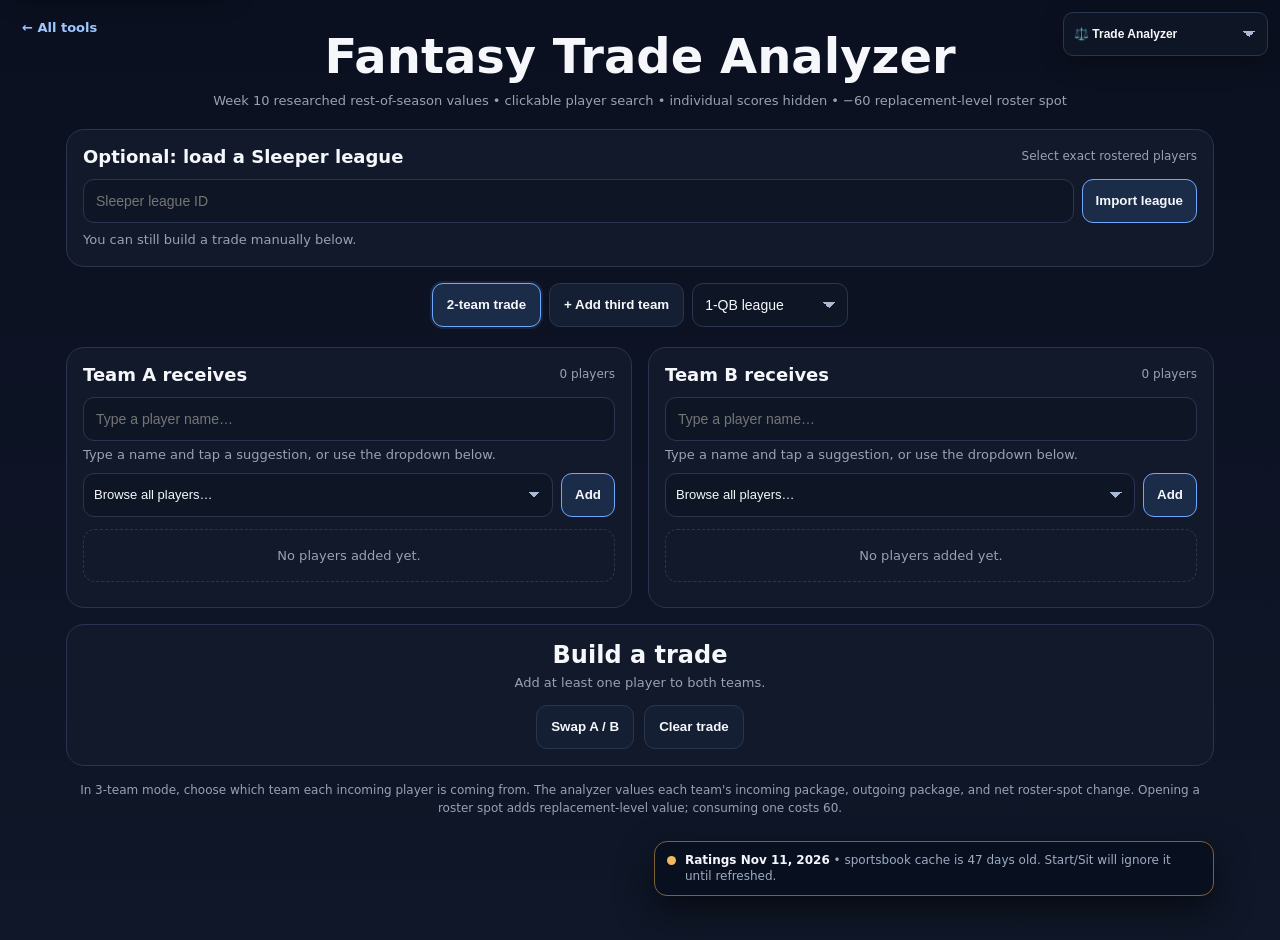
==== commit 0f91898e: "Add files via upload" ====
--- a/analyzer.html
+++ b/analyzer.html
@@ -23,7 +23,7 @@
 .roster-checks{display:grid;grid-template-columns:1fr 1fr;gap:6px;max-height:230px;overflow:auto;margin-top:8px}.roster-checks label{display:flex;gap:7px;align-items:center;border:1px solid var(--border);border-radius:9px;padding:8px;background:var(--panel2);font-size:12px}.roster-checks input{width:auto}.roster-checks small{margin-left:auto;color:var(--muted)}
 @media(max-width:900px){.trade-grid.three{grid-template-columns:1fr}.net-grid.three{grid-template-columns:1fr}}@media(max-width:720px){.trade-grid{grid-template-columns:1fr}.net-grid{grid-template-columns:1fr}}
 </style>
-</head>
+<link rel="stylesheet" href="project-ui.css?v=20261112b"></head>
 <body>
 <div class="wrap">
   <div class="hero">
@@ -2191,4 +2191,4 @@
 function syncRosterTrade(){sides.A=[];sides.B=[];document.querySelectorAll('#checksA input:checked').forEach(function(c){sides.B.push({id:+c.dataset.id,from:'A'})});document.querySelectorAll('#checksB input:checked').forEach(function(c){if(!isUsed(+c.dataset.id))sides.A.push({id:+c.dataset.id,from:'B'})});renderAll()}
 document.getElementById('analyzerImport').onclick=async function(){var id=document.getElementById('analyzerLeagueId').value.trim(),status=document.getElementById('analyzerStatus');if(!id){status.textContent='Enter a Sleeper league ID.';return}try{status.textContent='Importing league…';var responses=await Promise.all([fetch('https://api.sleeper.app/v1/league/'+id+'/users'),fetch('https://api.sleeper.app/v1/league/'+id+'/rosters'),fetch('https://api.sleeper.app/v1/players/nfl')]);if(responses.some(function(r){return!r.ok}))throw Error();var users=await responses[0].json(),rosters=await responses[1].json(),sp=await responses[2].json(),names=Object.fromEntries(users.map(function(u){return[u.user_id,u.metadata&&u.metadata.team_name||u.display_name||u.user_id]}));imported={};rosters.forEach(function(r){imported[names[r.owner_id]||('Roster '+r.roster_id)]=(r.players||[]).map(function(pid){var o=sp[pid];return o&&canonical(o.full_name||((o.first_name||'')+' '+(o.last_name||'')))}).filter(Boolean)});var teamNames=Object.keys(imported),a=document.getElementById('rosterA'),b=document.getElementById('rosterB');a.innerHTML=teamNames.map(function(n){return'<option>'+esc(n)+'</option>'}).join('');b.innerHTML=teamNames.map(function(n,i){return'<option '+(i===1?'selected':'')+'>'+esc(n)+'</option>'}).join('');document.getElementById('rosterTeams').classList.remove('hidden');a.onchange=function(){renderRoster('A')};b.onchange=function(){renderRoster('B')};renderRoster('A');renderRoster('B');status.textContent='Imported '+teamNames.length+' teams. Check the players on each side of the trade.'}catch(e){status.textContent='Sleeper could not return that league. Check the league ID and try again.'}}
 })();
-</script><script>var MONDAY_VALUE_UPDATES={"Jalen Hurts":77.5,"Saquon Barkley":89.0,"Tank Bigsby":56.0,"DeVonta Smith":86.1,"Dontayvion Wicks":63.7,"Makai Lemon":63.7,"D'Andre Swift":87.8,"Kyle Monangai":68.1,"Luther Burden III":81.3,"Rome Odunze":78.2,"Kalif Raymond":62.5,"Colston Loveland":77.4,"Cole Kmet":58.0};for(var mn in MONDAY_VALUE_UPDATES)if(byName[mn.toLowerCase()])byName[mn.toLowerCase()].v=MONDAY_VALUE_UPDATES[mn];calc();</script><script src="new-tools-nav.js"></script></body></html>
+</script><script src="new-tools-nav.js"></script><script src="project-ui.js?v=20261112b"></script></body></html>
--- a/project-ui.css
+++ b/project-ui.css
@@ -0,0 +1,91 @@
+:root{
+  --project-bg:#091121;
+  --project-panel:#111c30;
+  --project-line:#2b3c5d;
+  --project-text:#f4f7ff;
+  --project-muted:#9eabc0;
+  --project-accent:#72aefe;
+  --project-good:#65d6a4;
+  --project-warn:#f0b95d;
+  --project-bad:#ff7186;
+}
+
+html{scroll-behavior:smooth}
+body{-webkit-font-smoothing:antialiased;text-rendering:optimizeLegibility}
+a,button,input,select,textarea{touch-action:manipulation}
+a:focus-visible,button:focus-visible,input:focus-visible,select:focus-visible,textarea:focus-visible,[tabindex]:focus-visible{
+  outline:3px solid color-mix(in srgb,var(--project-accent) 85%,white);
+  outline-offset:3px;
+}
+button,input,select,textarea{min-height:44px}
+select{
+  appearance:none;
+  -webkit-appearance:none;
+  padding-right:38px!important;
+  background-image:linear-gradient(45deg,transparent 50%,#a9bad2 50%),linear-gradient(135deg,#a9bad2 50%,transparent 50%)!important;
+  background-position:calc(100% - 18px) 50%,calc(100% - 12px) 50%!important;
+  background-size:6px 6px,6px 6px!important;
+  background-repeat:no-repeat!important;
+}
+button:disabled,input:disabled,select:disabled,textarea:disabled{cursor:not-allowed;opacity:.58}
+
+.project-skip-link{
+  position:fixed;
+  z-index:100000;
+  left:12px;
+  top:12px;
+  transform:translateY(-160%);
+  border-radius:10px;
+  background:#f8fbff;
+  color:#091121;
+  padding:10px 14px;
+  font-weight:900;
+  text-decoration:none;
+  box-shadow:0 8px 24px #0008;
+}
+.project-skip-link:focus{transform:none}
+
+.project-data-badge{
+  position:static;
+  max-width:560px;
+  margin:24px 0 0 auto;
+  display:flex;
+  align-items:flex-start;
+  gap:9px;
+  border:1px solid var(--project-line);
+  border-radius:13px;
+  background:rgba(9,17,33,.96);
+  color:var(--project-muted);
+  padding:10px 12px;
+  font-size:12px;
+  line-height:1.4;
+  box-shadow:0 14px 34px #0008;
+  backdrop-filter:blur(12px);
+}
+.project-data-badge strong{color:var(--project-text)}
+.project-data-badge[data-state="current"]{border-color:#367360}
+.project-data-badge[data-state="current"] .project-data-dot{background:var(--project-good)}
+.project-data-badge[data-state="stale"]{border-color:#7c6235}
+.project-data-badge[data-state="stale"] .project-data-dot{background:var(--project-warn)}
+.project-data-badge[data-state="error"]{border-color:#823848}
+.project-data-badge[data-state="error"] .project-data-dot{background:var(--project-bad)}
+.project-data-dot{width:9px;height:9px;flex:0 0 auto;margin-top:4px;border-radius:50%;background:var(--project-muted)}
+
+.project-alert{
+  border:1px solid #7c6235;
+  border-radius:14px;
+  background:#2a2314;
+  color:#f7d99a;
+  padding:13px 15px;
+  line-height:1.5;
+}
+.project-alert strong{color:#fff1c7}
+.project-alert a{color:#acd2ff}
+
+@media(max-width:640px){
+  .project-data-badge{margin:18px 0 0;max-width:none}
+  .tool-switcher{max-width:calc(100vw - 24px)!important}
+}
+@media(prefers-reduced-motion:reduce){
+  *,*::before,*::after{scroll-behavior:auto!important;animation-duration:.01ms!important;animation-iteration-count:1!important;transition-duration:.01ms!important}
+}
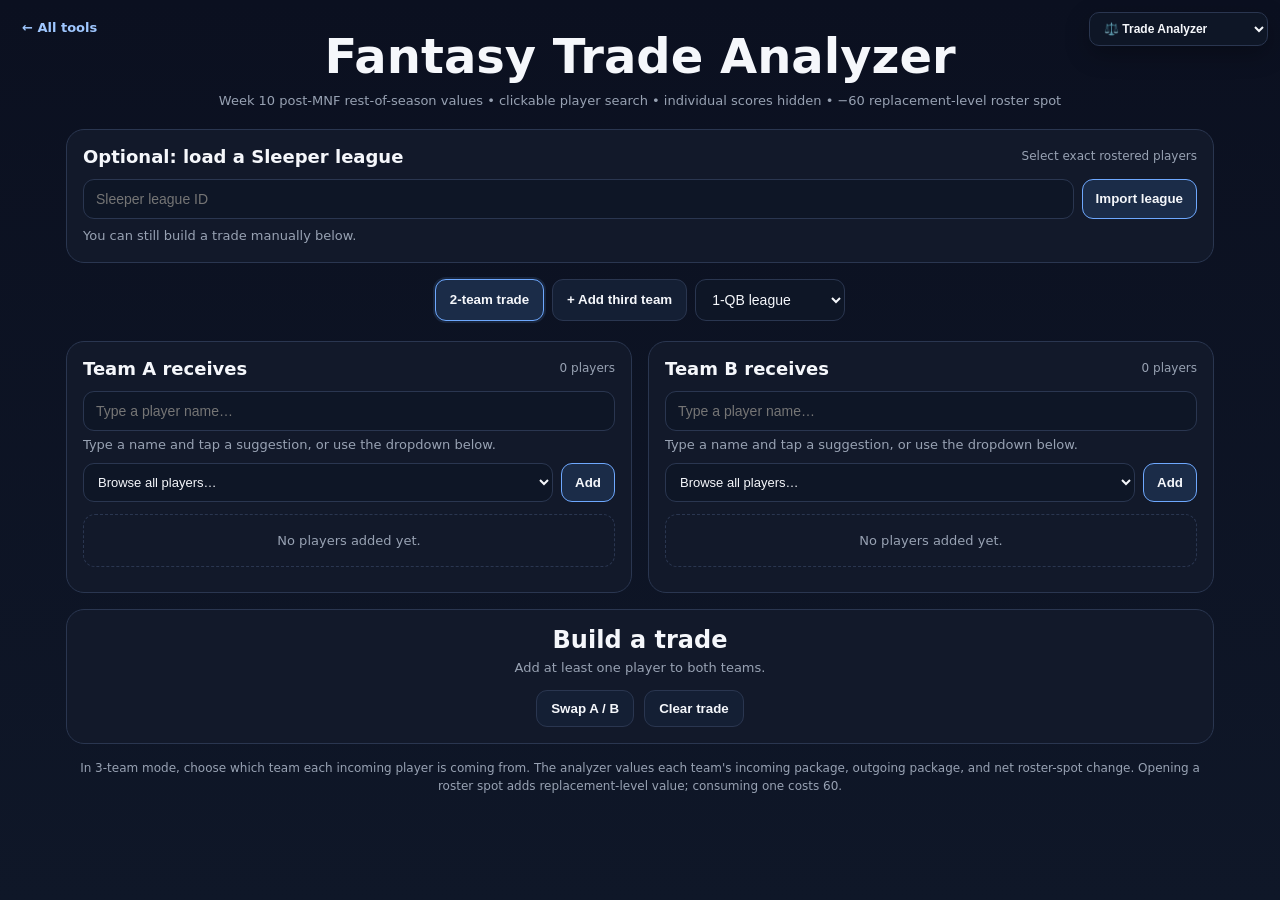
==== commit 87477c07: "Add files via upload" ====
--- a/analyzer.html
+++ b/analyzer.html
@@ -23,12 +23,12 @@
 .roster-checks{display:grid;grid-template-columns:1fr 1fr;gap:6px;max-height:230px;overflow:auto;margin-top:8px}.roster-checks label{display:flex;gap:7px;align-items:center;border:1px solid var(--border);border-radius:9px;padding:8px;background:var(--panel2);font-size:12px}.roster-checks input{width:auto}.roster-checks small{margin-left:auto;color:var(--muted)}
 @media(max-width:900px){.trade-grid.three{grid-template-columns:1fr}.net-grid.three{grid-template-columns:1fr}}@media(max-width:720px){.trade-grid{grid-template-columns:1fr}.net-grid{grid-template-columns:1fr}}
 </style>
-<link rel="stylesheet" href="project-ui.css?v=20261112b"></head>
+</head>
 <body>
 <div class="wrap">
   <div class="hero">
     <h1>Fantasy Trade Analyzer</h1>
-    <div class="sub">Week 10 researched rest-of-season values • clickable player search • individual scores hidden • −60 replacement-level roster spot</div>
+    <div class="sub">Week 10 post-MNF rest-of-season values • clickable player search • individual scores hidden • −60 replacement-level roster spot</div>
   </div>
   <section class="card" id="leaguePicker" style="margin-bottom:16px"><div class="card-head"><h2>Optional: load a Sleeper league</h2><span class="count">Select exact rostered players</span></div><div class="picker-row" style="grid-template-columns:minmax(0,1fr) auto"><input id="analyzerLeagueId" placeholder="Sleeper league ID"><button id="analyzerImport" class="picker-add" type="button">Import league</button></div><div id="analyzerStatus" class="sub" style="margin-top:8px">You can still build a trade manually below.</div><div id="rosterTeams" class="hidden" style="margin-top:12px"><div class="trade-grid"><div><label class="sub">Team A roster</label><select id="rosterA"></select><div id="checksA" class="roster-checks"></div></div><div><label class="sub">Team B roster</label><select id="rosterB"></select><div id="checksB" class="roster-checks"></div></div></div><p class="sub">Check players being traded away. A checked Team A player is added to “Team B receives,” and vice versa.</p></div></section>
   <div class="mode">
@@ -43,7 +43,6 @@
 <option value="Joe Burrow">QB</option>
 <option value="Brock Purdy">QB</option>
 <option value="Caleb Williams">QB</option>
-<option value="Drake Maye">QB</option>
 <option value="Jordan Love">QB</option>
 <option value="Trevor Lawrence">QB</option>
 <option value="Jared Goff">QB</option>
@@ -57,265 +56,268 @@
 <option value="Bryce Young">QB</option>
 <option value="Aaron Rodgers">QB</option>
 <option value="Bo Nix">QB</option>
+<option value="Justin Herbert">QB</option>
 <option value="Michael Penix Jr.">QB</option>
-<option value="Geno Smith">QB</option>
 <option value="J.J. McCarthy">QB</option>
 <option value="Baker Mayfield">QB</option>
+<option value="Jacoby Brissett">QB</option>
 <option value="Sam Darnold">QB</option>
-<option value="Jacoby Brissett">QB</option>
+<option value="Cam Ward">QB</option>
 <option value="Deshaun Watson">QB</option>
-<option value="Cam Ward">QB</option>
-<option value="Justin Herbert">QB</option>
+<option value="Malik Willis">QB</option>
 <option value="Fernando Mendoza">QB</option>
-<option value="Malik Willis">QB</option>
+<option value="Joe Milton III">QB</option>
+<option value="Kyler Murray">QB</option>
+<option value="Carson Beck">QB</option>
 <option value="Daniel Jones">QB</option>
-<option value="Carson Beck">QB</option>
-<option value="Joe Milton III">QB</option>
+<option value="Kyle McCord">QB</option>
 <option value="Shedeur Sanders">QB</option>
-<option value="Kyler Murray">QB</option>
 <option value="Drew Lock">QB</option>
-<option value="Lamar Jackson">QB</option>
 <option value="Jameis Winston">QB</option>
-<option value="Kyle McCord">QB</option>
-<option value="Anthony Richardson Sr.">QB</option>
+<option value="Marcus Mariota">QB</option>
 <option value="Tanner McKee">QB</option>
-<option value="Marcus Mariota">QB</option>
+<option value="Tyson Bagent">QB</option>
 <option value="Carson Wentz">QB</option>
 <option value="Gardner Minshew II">QB</option>
-<option value="Tyson Bagent">QB</option>
 <option value="Mac Jones">QB</option>
+<option value="Anthony Richardson Sr.">QB</option>
+<option value="Geno Smith">QB</option>
+<option value="Drake Maye">QB</option>
+<option value="Lamar Jackson">QB</option>
 <option value="Jalen Hurts">QB</option>
 <option value="Jaxson Dart">QB</option>
 <option value="Tyler Huntley">QB</option>
 <option value="Jahmyr Gibbs">RB</option>
+<option value="Bijan Robinson">RB</option>
+<option value="Christian McCaffrey">RB</option>
+<option value="James Cook III">RB</option>
 <option value="Kenneth Walker III">RB</option>
-<option value="Bijan Robinson">RB</option>
-<option value="James Cook III">RB</option>
-<option value="Christian McCaffrey">RB</option>
 <option value="Javonte Williams">RB</option>
+<option value="Jonathan Taylor">RB</option>
+<option value="D&#x27;Andre Swift">RB</option>
 <option value="Chuba Hubbard">RB</option>
-<option value="D&#x27;Andre Swift">RB</option>
 <option value="Bucky Irving">RB</option>
+<option value="Chase Brown">RB</option>
+<option value="Bhayshul Tuten">RB</option>
+<option value="Jaylen Warren">RB</option>
 <option value="Kyren Williams">RB</option>
-<option value="Jonathan Taylor">RB</option>
-<option value="Jaylen Warren">RB</option>
-<option value="Bhayshul Tuten">RB</option>
-<option value="Chase Brown">RB</option>
-<option value="Jonah Coleman">RB</option>
+<option value="Omarion Hampton">RB</option>
+<option value="Breece Hall">RB</option>
+<option value="Blake Corum">RB</option>
 <option value="Tony Pollard">RB</option>
 <option value="Ollie Gordon II">RB</option>
+<option value="Saquon Barkley">RB</option>
+<option value="Elijah Johnson">RB</option>
 <option value="Derrick Henry">RB</option>
-<option value="Breece Hall">RB</option>
-<option value="Blake Corum">RB</option>
+<option value="Jonah Coleman">RB</option>
 <option value="Quinshon Judkins">RB</option>
+<option value="Cam Skattebo">RB</option>
 <option value="Ashton Jeanty">RB</option>
 <option value="Rhamondre Stevenson">RB</option>
-<option value="Cam Skattebo">RB</option>
 <option value="Josh Jacobs">RB</option>
-<option value="Saquon Barkley">RB</option>
-<option value="Travis Etienne Jr.">RB</option>
+<option value="Jordan Mason">RB</option>
+<option value="Kyle Monangai">RB</option>
 <option value="Woody Marks">RB</option>
-<option value="Braelon Allen">RB</option>
-<option value="Kyle Monangai">RB</option>
-<option value="Jordan Mason">RB</option>
-<option value="Zach Charbonnet">RB</option>
 <option value="Rachaad White">RB</option>
-<option value="Omarion Hampton">RB</option>
-<option value="Aaron Jones Sr.">RB</option>
 <option value="Rico Dowdle">RB</option>
 <option value="Jeremiyah Love">RB</option>
+<option value="Braelon Allen">RB</option>
+<option value="Zach Charbonnet">RB</option>
+<option value="Jadarian Price">RB</option>
+<option value="David Montgomery">RB</option>
 <option value="Tyler Allgeier">RB</option>
+<option value="Kenny Gainwell">RB</option>
+<option value="Travis Etienne Jr.">RB</option>
 <option value="Mike Washington Jr.">RB</option>
 <option value="Emmett Johnson">RB</option>
 <option value="Kaelon Black">RB</option>
-<option value="Alvin Kamara">RB</option>
-<option value="Jadarian Price">RB</option>
-<option value="Kenny Gainwell">RB</option>
-<option value="Seth McGowan">RB</option>
-<option value="David Montgomery">RB</option>
-<option value="Dylan Sampson">RB</option>
+<option value="Aaron Jones Sr.">RB</option>
 <option value="RJ Harvey">RB</option>
 <option value="TreVeyon Henderson">RB</option>
 <option value="J.K. Dobbins">RB</option>
-<option value="Corey Kiner">RB</option>
+<option value="Dylan Sampson">RB</option>
+<option value="Chris Rodriguez Jr.">RB</option>
+<option value="Seth McGowan">RB</option>
+<option value="Jacory Croskey-Merritt">RB</option>
 <option value="Samaje Perine">RB</option>
-<option value="Chris Rodriguez Jr.">RB</option>
-<option value="Bam Knight">RB</option>
-<option value="Devin Singletary">RB</option>
-<option value="Brian Robinson Jr.">RB</option>
-<option value="Jacory Croskey-Merritt">RB</option>
 <option value="Tyjae Spears">RB</option>
 <option value="Audric Estime">RB</option>
+<option value="Devin Singletary">RB</option>
+<option value="Justice Hill">RB</option>
+<option value="Brian Robinson Jr.">RB</option>
+<option value="Jonathon Brooks">RB</option>
+<option value="Corey Kiner">RB</option>
+<option value="MarShawn Lloyd">RB</option>
+<option value="Kaleb Johnson">RB</option>
+<option value="Austin Ekeler">RB</option>
+<option value="Tank Bigsby">RB</option>
+<option value="Bam Knight">RB</option>
+<option value="Jaylen Wright">RB</option>
+<option value="Ray Davis">RB</option>
+<option value="Tyrone Tracy Jr.">RB</option>
+<option value="Sione Vaki">RB</option>
+<option value="Will Shipley">RB</option>
+<option value="Sean Tucker">RB</option>
+<option value="Ty Johnson">RB</option>
+<option value="Demond Claiborne">RB</option>
+<option value="Alvin Kamara">RB</option>
 <option value="Keaton Mitchell">RB</option>
+<option value="Nicholas Singleton">RB</option>
+<option value="Elijah Mitchell">RB</option>
+<option value="Jawhar Jordan">RB</option>
+<option value="Brashard Smith">RB</option>
+<option value="Roschon Johnson">RB</option>
+<option value="Kaytron Allen">RB</option>
+<option value="Emari Demercado">RB</option>
+<option value="CJ Donaldson">RB</option>
+<option value="Emanuel Wilson">RB</option>
+<option value="Jordan James">RB</option>
+<option value="Tyler Goodson">RB</option>
+<option value="Trevor Etienne">RB</option>
 <option value="Kimani Vidal">RB</option>
-<option value="MarShawn Lloyd">RB</option>
-<option value="Austin Ekeler">RB</option>
-<option value="Emanuel Wilson">RB</option>
-<option value="Justice Hill">RB</option>
-<option value="Jaylen Wright">RB</option>
-<option value="Kaleb Johnson">RB</option>
-<option value="Ray Davis">RB</option>
-<option value="Sean Tucker">RB</option>
-<option value="Jonathon Brooks">RB</option>
-<option value="Sione Vaki">RB</option>
+<option value="DJ Giddens">RB</option>
+<option value="James Conner">RB</option>
+<option value="Chris Brooks">RB</option>
+<option value="LeQuint Allen Jr.">RB</option>
 <option value="George Holani">RB</option>
-<option value="Ty Johnson">RB</option>
-<option value="Tyrone Tracy Jr.">RB</option>
-<option value="DJ Giddens">RB</option>
-<option value="Tank Bigsby">RB</option>
-<option value="Nicholas Singleton">RB</option>
+<option value="Adam Randall">RB</option>
+<option value="Kendre Miller">RB</option>
 <option value="Isaiah Davis">RB</option>
-<option value="Tyler Goodson">RB</option>
-<option value="Will Shipley">RB</option>
-<option value="Roschon Johnson">RB</option>
-<option value="James Conner">RB</option>
-<option value="Kaytron Allen">RB</option>
-<option value="Chris Brooks">RB</option>
-<option value="Trevor Etienne">RB</option>
-<option value="Emari Demercado">RB</option>
-<option value="LeQuint Allen Jr.">RB</option>
-<option value="Elijah Mitchell">RB</option>
-<option value="Jordan James">RB</option>
-<option value="Demond Claiborne">RB</option>
+<option value="Tahj Brooks">RB</option>
+<option value="Kareem Hunt">RB</option>
 <option value="Raheim Sanders">RB</option>
-<option value="Adam Randall">RB</option>
-<option value="Jawhar Jordan">RB</option>
-<option value="Tahj Brooks">RB</option>
+<option value="Jaydon Blue">RB</option>
 <option value="Jaleel McLaughlin">RB</option>
-<option value="Kendre Miller">RB</option>
-<option value="Brashard Smith">RB</option>
-<option value="CJ Donaldson">RB</option>
-<option value="Kareem Hunt">RB</option>
-<option value="Jaydon Blue">RB</option>
 <option value="Ameer Abdullah">RB</option>
 <option value="De&#x27;Von Achane">RB</option>
 <option value="Isiah Pacheco">RB</option>
 <option value="Kenneth Gainwell">RB</option>
 <option value="Jaxon Smith-Njigba">WR</option>
 <option value="Ja&#x27;Marr Chase">WR</option>
+<option value="Amon-Ra St. Brown">WR</option>
 <option value="CeeDee Lamb">WR</option>
-<option value="Amon-Ra St. Brown">WR</option>
+<option value="Justin Jefferson">WR</option>
+<option value="Malik Nabers">WR</option>
+<option value="Chris Olave">WR</option>
+<option value="Nico Collins">WR</option>
+<option value="George Pickens">WR</option>
 <option value="Christian Watson">WR</option>
-<option value="Malik Nabers">WR</option>
+<option value="Drake London">WR</option>
 <option value="Tee Higgins">WR</option>
+<option value="Puka Nacua">WR</option>
+<option value="Parker Washington">WR</option>
 <option value="Matthew Golden">WR</option>
-<option value="Chris Olave">WR</option>
-<option value="Justin Jefferson">WR</option>
-<option value="Drake London">WR</option>
 <option value="Zay Flowers">WR</option>
-<option value="Parker Washington">WR</option>
-<option value="Nico Collins">WR</option>
+<option value="Garrett Wilson">WR</option>
 <option value="Luther Burden III">WR</option>
-<option value="Jameson Williams">WR</option>
-<option value="Puka Nacua">WR</option>
-<option value="George Pickens">WR</option>
 <option value="Tetairoa McMillan">WR</option>
 <option value="DJ Moore">WR</option>
-<option value="Garrett Wilson">WR</option>
-<option value="Mike Evans">WR</option>
 <option value="Rashee Rice">WR</option>
+<option value="Jameson Williams">WR</option>
 <option value="Carnell Tate">WR</option>
 <option value="DeVonta Smith">WR</option>
+<option value="Mike Evans">WR</option>
+<option value="Stefon Diggs">WR</option>
 <option value="Jalen Coker">WR</option>
+<option value="Jaylen Waddle">WR</option>
+<option value="Emeka Egbuka">WR</option>
+<option value="A.J. Brown">WR</option>
 <option value="Rome Odunze">WR</option>
+<option value="KC Concepcion">WR</option>
 <option value="DK Metcalf">WR</option>
-<option value="Emeka Egbuka">WR</option>
-<option value="Stefon Diggs">WR</option>
-<option value="Jaylen Waddle">WR</option>
-<option value="A.J. Brown">WR</option>
-<option value="KC Concepcion">WR</option>
+<option value="Josh Downs">WR</option>
+<option value="Denzel Boston">WR</option>
 <option value="Ladd McConkey">WR</option>
-<option value="Denzel Boston">WR</option>
+<option value="Jakobi Meyers">WR</option>
+<option value="Makai Lemon">WR</option>
+<option value="Jordyn Tyson">WR</option>
+<option value="Wan&#x27;Dale Robinson">WR</option>
+<option value="Tre&#x27; Harris">WR</option>
 <option value="Omar Cooper Jr.">WR</option>
-<option value="Jordyn Tyson">WR</option>
-<option value="Josh Downs">WR</option>
+<option value="Jordan Addison">WR</option>
+<option value="Keenan Allen">WR</option>
+<option value="Khalil Shakir">WR</option>
+<option value="Tre Tucker">WR</option>
+<option value="Adonai Mitchell">WR</option>
+<option value="Deebo Samuel">WR</option>
+<option value="Courtland Sutton">WR</option>
+<option value="Jalen Tyson">WR</option>
+<option value="Caleb Douglas">WR</option>
+<option value="Chris Godwin Jr.">WR</option>
+<option value="Antonio Williams">WR</option>
+<option value="Marvin Harrison Jr.">WR</option>
+<option value="Malik Washington">WR</option>
+<option value="Ryan Flournoy">WR</option>
+<option value="DeMario Douglas">WR</option>
+<option value="Romeo Doubs">WR</option>
+<option value="De&#x27;Zhaun Stribling">WR</option>
+<option value="Devaughn Vele">WR</option>
+<option value="Dontayvion Wicks">WR</option>
+<option value="Xavier Worthy">WR</option>
+<option value="Davante Adams">WR</option>
+<option value="Malachi Fields">WR</option>
 <option value="Germie Bernard">WR</option>
-<option value="Jakobi Meyers">WR</option>
-<option value="Jordan Addison">WR</option>
-<option value="Makai Lemon">WR</option>
-<option value="Tre Tucker">WR</option>
-<option value="Antonio Williams">WR</option>
-<option value="Adonai Mitchell">WR</option>
-<option value="Keenan Allen">WR</option>
-<option value="Ryan Flournoy">WR</option>
-<option value="Caleb Douglas">WR</option>
-<option value="DeMario Douglas">WR</option>
-<option value="Khalil Shakir">WR</option>
-<option value="Deebo Samuel">WR</option>
-<option value="Malik Washington">WR</option>
-<option value="Wan&#x27;Dale Robinson">WR</option>
-<option value="Xavier Worthy">WR</option>
-<option value="Courtland Sutton">WR</option>
 <option value="Tank Dell">WR</option>
-<option value="Marvin Harrison Jr.">WR</option>
-<option value="Devaughn Vele">WR</option>
-<option value="Chris Godwin Jr.">WR</option>
+<option value="Michael Pittman Jr.">WR</option>
+<option value="Alec Pierce">WR</option>
+<option value="Ja&#x27;Kobi Lane">WR</option>
+<option value="Rashid Shaheed">WR</option>
+<option value="Chris Bell">WR</option>
 <option value="Keon Coleman">WR</option>
-<option value="Romeo Doubs">WR</option>
-<option value="Tre&#x27; Harris">WR</option>
+<option value="Pat Bryant">WR</option>
+<option value="Kayshon Boutte">WR</option>
 <option value="Brian Thomas Jr.">WR</option>
-<option value="Ja&#x27;Kobi Lane">WR</option>
-<option value="Davante Adams">WR</option>
 <option value="Quentin Johnston">WR</option>
-<option value="De&#x27;Zhaun Stribling">WR</option>
-<option value="Alec Pierce">WR</option>
-<option value="Dontayvion Wicks">WR</option>
-<option value="Rashid Shaheed">WR</option>
-<option value="Malachi Fields">WR</option>
+<option value="Roman Wilson">WR</option>
+<option value="Jordan Watkins">WR</option>
+<option value="Ted Hurst III">WR</option>
+<option value="Kalif Raymond">WR</option>
 <option value="Konata Mumpfield">WR</option>
-<option value="Chris Bell">WR</option>
-<option value="Rashod Bateman">WR</option>
-<option value="Roman Wilson">WR</option>
-<option value="Kalif Raymond">WR</option>
-<option value="Michael Pittman Jr.">WR</option>
-<option value="Jordan Watkins">WR</option>
 <option value="Mack Hollins">WR</option>
-<option value="Pat Bryant">WR</option>
-<option value="Ted Hurst III">WR</option>
+<option value="Jerry Jeudy">WR</option>
+<option value="Jauan Jennings">WR</option>
 <option value="Dohnte Meyers">WR</option>
 <option value="Isaac TeSlaa">WR</option>
+<option value="Chimere Dike">WR</option>
+<option value="Jalen Nailor">WR</option>
+<option value="Xavier Hutchinson">WR</option>
+<option value="Darnell Mooney">WR</option>
+<option value="Jalen McMillan">WR</option>
+<option value="Efton Chism III">WR</option>
 <option value="Kyle Williams">WR</option>
-<option value="Kayshon Boutte">WR</option>
-<option value="Cooper Kupp">WR</option>
-<option value="Jerry Jeudy">WR</option>
-<option value="Efton Chism III">WR</option>
-<option value="Jauan Jennings">WR</option>
-<option value="Jalen Nailor">WR</option>
+<option value="Rashod Bateman">WR</option>
 <option value="Calvin Ridley">WR</option>
+<option value="Cyrus Allen">WR</option>
+<option value="Darius Cooper">WR</option>
+<option value="Treylon Burks">WR</option>
 <option value="Jahan Dotson">WR</option>
-<option value="Xavier Hutchinson">WR</option>
-<option value="Cyrus Allen">WR</option>
 <option value="Travis Hunter">WR</option>
 <option value="Bryce Lance">WR</option>
-<option value="Darnell Mooney">WR</option>
-<option value="Darius Cooper">WR</option>
-<option value="Tory Horton">WR</option>
 <option value="Troy Franklin">WR</option>
-<option value="Treylon Burks">WR</option>
-<option value="Chimere Dike">WR</option>
+<option value="Kevin Coleman Jr.">WR</option>
 <option value="Elic Ayomanor">WR</option>
-<option value="Jalen McMillan">WR</option>
-<option value="Tyreek Hill">WR</option>
-<option value="Kevin Coleman Jr.">WR</option>
-<option value="Savion Williams">WR</option>
-<option value="Reggie Virgil">WR</option>
 <option value="Christian Kirk">WR</option>
+<option value="Andrei Iosivas">WR</option>
 <option value="Marvin Mims Jr.">WR</option>
-<option value="Jalen Royals">WR</option>
-<option value="Tutu Atwell">WR</option>
-<option value="Joshua Palmer">WR</option>
-<option value="Zachariah Branch">WR</option>
-<option value="Elijah Sarratt">WR</option>
-<option value="Andrei Iosivas">WR</option>
 <option value="Skyler Bell">WR</option>
-<option value="Jack Bech">WR</option>
-<option value="Tez Johnson">WR</option>
-<option value="CJ Daniels">WR</option>
+<option value="Xavier Legette">WR</option>
 <option value="Van Jefferson">WR</option>
 <option value="Brenen Thompson">WR</option>
-<option value="Xavier Legette">WR</option>
+<option value="Jalen Royals">WR</option>
+<option value="Elijah Sarratt">WR</option>
+<option value="Tory Horton">WR</option>
+<option value="Tyreek Hill">WR</option>
+<option value="Joshua Palmer">WR</option>
+<option value="Tez Johnson">WR</option>
+<option value="Savion Williams">WR</option>
 <option value="Hollywood Brown">WR</option>
+<option value="Tutu Atwell">WR</option>
 <option value="Colbie Young">WR</option>
+<option value="Reggie Virgil">WR</option>
+<option value="Zachariah Branch">WR</option>
+<option value="Jack Bech">WR</option>
+<option value="CJ Daniels">WR</option>
+<option value="Cooper Kupp">WR</option>
 <option value="Barion Brown">WR</option>
 <option value="Jacob Cowing">WR</option>
 <option value="Jalen Brooks">WR</option>
@@ -326,67 +328,66 @@
 <option value="Kendrick Bourne">WR</option>
 <option value="Michael Wilson">WR</option>
 <option value="Terry McLaurin">WR</option>
-<option value="Tre Harris">WR</option>
-<option value="Brock Bowers">TE</option>
 <option value="Trey McBride">TE</option>
 <option value="George Kittle">TE</option>
+<option value="Brock Bowers">TE</option>
 <option value="Colston Loveland">TE</option>
 <option value="Isaiah Likely">TE</option>
+<option value="Harold Fannin Jr.">TE</option>
 <option value="Tucker Kraft">TE</option>
 <option value="Sam LaPorta">TE</option>
 <option value="Dalton Kincaid">TE</option>
-<option value="Harold Fannin Jr.">TE</option>
+<option value="Tyler Warren">TE</option>
 <option value="Travis Kelce">TE</option>
-<option value="Tyler Warren">TE</option>
 <option value="Kyle Pitts Sr.">TE</option>
 <option value="Dallas Goedert">TE</option>
+<option value="Mark Andrews">TE</option>
 <option value="Brenton Strange">TE</option>
 <option value="T.J. Hockenson">TE</option>
 <option value="Chig Okonkwo">TE</option>
 <option value="Mike Gesicki">TE</option>
+<option value="Juwan Johnson">TE</option>
 <option value="Hunter Henry">TE</option>
+<option value="Pat Freiermuth">TE</option>
 <option value="Terrance Ferguson">TE</option>
-<option value="Pat Freiermuth">TE</option>
-<option value="Juwan Johnson">TE</option>
+<option value="Greg Dulcich">TE</option>
+<option value="Dalton Schultz">TE</option>
+<option value="Darren Waller">TE</option>
+<option value="Kenyon Sadiq">TE</option>
+<option value="AJ Barner">TE</option>
 <option value="Tyler Higbee">TE</option>
-<option value="Darren Waller">TE</option>
-<option value="Greg Dulcich">TE</option>
 <option value="Michael Mayer">TE</option>
-<option value="Dalton Schultz">TE</option>
-<option value="Kenyon Sadiq">TE</option>
-<option value="Mark Andrews">TE</option>
-<option value="AJ Barner">TE</option>
+<option value="Darnell Washington">TE</option>
+<option value="Colby Parkinson">TE</option>
+<option value="Cade Otton">TE</option>
+<option value="Evan Engram">TE</option>
+<option value="Gunnar Helm">TE</option>
+<option value="Eli Raridon">TE</option>
 <option value="Mason Taylor">TE</option>
-<option value="Colby Parkinson">TE</option>
-<option value="Eli Raridon">TE</option>
-<option value="Darnell Washington">TE</option>
-<option value="Cade Otton">TE</option>
 <option value="Oronde Gadsden II">TE</option>
-<option value="Evan Engram">TE</option>
 <option value="Jake Ferguson">TE</option>
-<option value="Gunnar Helm">TE</option>
-<option value="Eli Stowers">TE</option>
-<option value="Charlie Kolar">TE</option>
 <option value="David Njoku">TE</option>
 <option value="Tommy Tremble">TE</option>
-<option value="Matt Hibner">TE</option>
+<option value="Charlie Kolar">TE</option>
+<option value="Eli Stowers">TE</option>
+<option value="Nate Boerkircher">TE</option>
+<option value="Noah Fant">TE</option>
+<option value="Zach Ertz">TE</option>
+<option value="Justin Joly">TE</option>
 <option value="Theo Johnson">TE</option>
+<option value="Noah Gray">TE</option>
+<option value="Dawson Knox">TE</option>
+<option value="Daniel Bellinger">TE</option>
 <option value="Brevyn Spann-Ford">TE</option>
 <option value="Oscar Delp">TE</option>
-<option value="Noah Fant">TE</option>
-<option value="Nate Boerkircher">TE</option>
+<option value="Mitchell Evans">TE</option>
+<option value="Ben Sinnott">TE</option>
+<option value="Marlin Klein">TE</option>
+<option value="Matt Hibner">TE</option>
+<option value="Sam Roush">TE</option>
+<option value="Ja&#x27;Tavion Sanders">TE</option>
 <option value="Josh Cuevas">TE</option>
-<option value="Ben Sinnott">TE</option>
-<option value="Noah Gray">TE</option>
-<option value="Marlin Klein">TE</option>
-<option value="Mitchell Evans">TE</option>
 <option value="Jonnu Smith">TE</option>
-<option value="Zach Ertz">TE</option>
-<option value="Dawson Knox">TE</option>
-<option value="Justin Joly">TE</option>
-<option value="Ja&#x27;Tavion Sanders">TE</option>
-<option value="Sam Roush">TE</option>
-<option value="Daniel Bellinger">TE</option>
 <option value="Cole Kmet">TE</option>
 <option value="Davis Allen">TE</option>
 <option value="Elijah Arroyo">TE</option>
@@ -651,7 +652,6 @@
 <option value="Joe Burrow">QB</option>
 <option value="Brock Purdy">QB</option>
 <option value="Caleb Williams">QB</option>
-<option value="Drake Maye">QB</option>
 <option value="Jordan Love">QB</option>
 <option value="Trevor Lawrence">QB</option>
 <option value="Jared Goff">QB</option>
@@ -665,265 +665,268 @@
 <option value="Bryce Young">QB</option>
 <option value="Aaron Rodgers">QB</option>
 <option value="Bo Nix">QB</option>
+<option value="Justin Herbert">QB</option>
 <option value="Michael Penix Jr.">QB</option>
-<option value="Geno Smith">QB</option>
 <option value="J.J. McCarthy">QB</option>
 <option value="Baker Mayfield">QB</option>
+<option value="Jacoby Brissett">QB</option>
 <option value="Sam Darnold">QB</option>
-<option value="Jacoby Brissett">QB</option>
+<option value="Cam Ward">QB</option>
 <option value="Deshaun Watson">QB</option>
-<option value="Cam Ward">QB</option>
-<option value="Justin Herbert">QB</option>
+<option value="Malik Willis">QB</option>
 <option value="Fernando Mendoza">QB</option>
-<option value="Malik Willis">QB</option>
+<option value="Joe Milton III">QB</option>
+<option value="Kyler Murray">QB</option>
+<option value="Carson Beck">QB</option>
 <option value="Daniel Jones">QB</option>
-<option value="Carson Beck">QB</option>
-<option value="Joe Milton III">QB</option>
+<option value="Kyle McCord">QB</option>
 <option value="Shedeur Sanders">QB</option>
-<option value="Kyler Murray">QB</option>
 <option value="Drew Lock">QB</option>
-<option value="Lamar Jackson">QB</option>
 <option value="Jameis Winston">QB</option>
-<option value="Kyle McCord">QB</option>
-<option value="Anthony Richardson Sr.">QB</option>
+<option value="Marcus Mariota">QB</option>
 <option value="Tanner McKee">QB</option>
-<option value="Marcus Mariota">QB</option>
+<option value="Tyson Bagent">QB</option>
 <option value="Carson Wentz">QB</option>
 <option value="Gardner Minshew II">QB</option>
-<option value="Tyson Bagent">QB</option>
 <option value="Mac Jones">QB</option>
+<option value="Anthony Richardson Sr.">QB</option>
+<option value="Geno Smith">QB</option>
+<option value="Drake Maye">QB</option>
+<option value="Lamar Jackson">QB</option>
 <option value="Jalen Hurts">QB</option>
 <option value="Jaxson Dart">QB</option>
 <option value="Tyler Huntley">QB</option>
 <option value="Jahmyr Gibbs">RB</option>
+<option value="Bijan Robinson">RB</option>
+<option value="Christian McCaffrey">RB</option>
+<option value="James Cook III">RB</option>
 <option value="Kenneth Walker III">RB</option>
-<option value="Bijan Robinson">RB</option>
-<option value="James Cook III">RB</option>
-<option value="Christian McCaffrey">RB</option>
 <option value="Javonte Williams">RB</option>
+<option value="Jonathan Taylor">RB</option>
+<option value="D&#x27;Andre Swift">RB</option>
 <option value="Chuba Hubbard">RB</option>
-<option value="D&#x27;Andre Swift">RB</option>
 <option value="Bucky Irving">RB</option>
+<option value="Chase Brown">RB</option>
+<option value="Bhayshul Tuten">RB</option>
+<option value="Jaylen Warren">RB</option>
 <option value="Kyren Williams">RB</option>
-<option value="Jonathan Taylor">RB</option>
-<option value="Jaylen Warren">RB</option>
-<option value="Bhayshul Tuten">RB</option>
-<option value="Chase Brown">RB</option>
-<option value="Jonah Coleman">RB</option>
+<option value="Omarion Hampton">RB</option>
+<option value="Breece Hall">RB</option>
+<option value="Blake Corum">RB</option>
 <option value="Tony Pollard">RB</option>
 <option value="Ollie Gordon II">RB</option>
+<option value="Saquon Barkley">RB</option>
+<option value="Elijah Johnson">RB</option>
 <option value="Derrick Henry">RB</option>
-<option value="Breece Hall">RB</option>
-<option value="Blake Corum">RB</option>
+<option value="Jonah Coleman">RB</option>
 <option value="Quinshon Judkins">RB</option>
+<option value="Cam Skattebo">RB</option>
 <option value="Ashton Jeanty">RB</option>
 <option value="Rhamondre Stevenson">RB</option>
-<option value="Cam Skattebo">RB</option>
 <option value="Josh Jacobs">RB</option>
-<option value="Saquon Barkley">RB</option>
-<option value="Travis Etienne Jr.">RB</option>
+<option value="Jordan Mason">RB</option>
+<option value="Kyle Monangai">RB</option>
 <option value="Woody Marks">RB</option>
-<option value="Braelon Allen">RB</option>
-<option value="Kyle Monangai">RB</option>
-<option value="Jordan Mason">RB</option>
-<option value="Zach Charbonnet">RB</option>
 <option value="Rachaad White">RB</option>
-<option value="Omarion Hampton">RB</option>
-<option value="Aaron Jones Sr.">RB</option>
 <option value="Rico Dowdle">RB</option>
 <option value="Jeremiyah Love">RB</option>
+<option value="Braelon Allen">RB</option>
+<option value="Zach Charbonnet">RB</option>
+<option value="Jadarian Price">RB</option>
+<option value="David Montgomery">RB</option>
 <option value="Tyler Allgeier">RB</option>
+<option value="Kenny Gainwell">RB</option>
+<option value="Travis Etienne Jr.">RB</option>
 <option value="Mike Washington Jr.">RB</option>
 <option value="Emmett Johnson">RB</option>
 <option value="Kaelon Black">RB</option>
-<option value="Alvin Kamara">RB</option>
-<option value="Jadarian Price">RB</option>
-<option value="Kenny Gainwell">RB</option>
-<option value="Seth McGowan">RB</option>
-<option value="David Montgomery">RB</option>
-<option value="Dylan Sampson">RB</option>
+<option value="Aaron Jones Sr.">RB</option>
 <option value="RJ Harvey">RB</option>
 <option value="TreVeyon Henderson">RB</option>
 <option value="J.K. Dobbins">RB</option>
-<option value="Corey Kiner">RB</option>
+<option value="Dylan Sampson">RB</option>
+<option value="Chris Rodriguez Jr.">RB</option>
+<option value="Seth McGowan">RB</option>
+<option value="Jacory Croskey-Merritt">RB</option>
 <option value="Samaje Perine">RB</option>
-<option value="Chris Rodriguez Jr.">RB</option>
-<option value="Bam Knight">RB</option>
-<option value="Devin Singletary">RB</option>
-<option value="Brian Robinson Jr.">RB</option>
-<option value="Jacory Croskey-Merritt">RB</option>
 <option value="Tyjae Spears">RB</option>
 <option value="Audric Estime">RB</option>
+<option value="Devin Singletary">RB</option>
+<option value="Justice Hill">RB</option>
+<option value="Brian Robinson Jr.">RB</option>
+<option value="Jonathon Brooks">RB</option>
+<option value="Corey Kiner">RB</option>
+<option value="MarShawn Lloyd">RB</option>
+<option value="Kaleb Johnson">RB</option>
+<option value="Austin Ekeler">RB</option>
+<option value="Tank Bigsby">RB</option>
+<option value="Bam Knight">RB</option>
+<option value="Jaylen Wright">RB</option>
+<option value="Ray Davis">RB</option>
+<option value="Tyrone Tracy Jr.">RB</option>
+<option value="Sione Vaki">RB</option>
+<option value="Will Shipley">RB</option>
+<option value="Sean Tucker">RB</option>
+<option value="Ty Johnson">RB</option>
+<option value="Demond Claiborne">RB</option>
+<option value="Alvin Kamara">RB</option>
 <option value="Keaton Mitchell">RB</option>
+<option value="Nicholas Singleton">RB</option>
+<option value="Elijah Mitchell">RB</option>
+<option value="Jawhar Jordan">RB</option>
+<option value="Brashard Smith">RB</option>
+<option value="Roschon Johnson">RB</option>
+<option value="Kaytron Allen">RB</option>
+<option value="Emari Demercado">RB</option>
+<option value="CJ Donaldson">RB</option>
+<option value="Emanuel Wilson">RB</option>
+<option value="Jordan James">RB</option>
+<option value="Tyler Goodson">RB</option>
+<option value="Trevor Etienne">RB</option>
 <option value="Kimani Vidal">RB</option>
-<option value="MarShawn Lloyd">RB</option>
-<option value="Austin Ekeler">RB</option>
-<option value="Emanuel Wilson">RB</option>
-<option value="Justice Hill">RB</option>
-<option value="Jaylen Wright">RB</option>
-<option value="Kaleb Johnson">RB</option>
-<option value="Ray Davis">RB</option>
-<option value="Sean Tucker">RB</option>
-<option value="Jonathon Brooks">RB</option>
-<option value="Sione Vaki">RB</option>
+<option value="DJ Giddens">RB</option>
+<option value="James Conner">RB</option>
+<option value="Chris Brooks">RB</option>
+<option value="LeQuint Allen Jr.">RB</option>
 <option value="George Holani">RB</option>
-<option value="Ty Johnson">RB</option>
-<option value="Tyrone Tracy Jr.">RB</option>
-<option value="DJ Giddens">RB</option>
-<option value="Tank Bigsby">RB</option>
-<option value="Nicholas Singleton">RB</option>
+<option value="Adam Randall">RB</option>
+<option value="Kendre Miller">RB</option>
 <option value="Isaiah Davis">RB</option>
-<option value="Tyler Goodson">RB</option>
-<option value="Will Shipley">RB</option>
-<option value="Roschon Johnson">RB</option>
-<option value="James Conner">RB</option>
-<option value="Kaytron Allen">RB</option>
-<option value="Chris Brooks">RB</option>
-<option value="Trevor Etienne">RB</option>
-<option value="Emari Demercado">RB</option>
-<option value="LeQuint Allen Jr.">RB</option>
-<option value="Elijah Mitchell">RB</option>
-<option value="Jordan James">RB</option>
-<option value="Demond Claiborne">RB</option>
+<option value="Tahj Brooks">RB</option>
+<option value="Kareem Hunt">RB</option>
 <option value="Raheim Sanders">RB</option>
-<option value="Adam Randall">RB</option>
-<option value="Jawhar Jordan">RB</option>
-<option value="Tahj Brooks">RB</option>
+<option value="Jaydon Blue">RB</option>
 <option value="Jaleel McLaughlin">RB</option>
-<option value="Kendre Miller">RB</option>
-<option value="Brashard Smith">RB</option>
-<option value="CJ Donaldson">RB</option>
-<option value="Kareem Hunt">RB</option>
-<option value="Jaydon Blue">RB</option>
 <option value="Ameer Abdullah">RB</option>
 <option value="De&#x27;Von Achane">RB</option>
 <option value="Isiah Pacheco">RB</option>
 <option value="Kenneth Gainwell">RB</option>
 <option value="Jaxon Smith-Njigba">WR</option>
 <option value="Ja&#x27;Marr Chase">WR</option>
+<option value="Amon-Ra St. Brown">WR</option>
 <option value="CeeDee Lamb">WR</option>
-<option value="Amon-Ra St. Brown">WR</option>
+<option value="Justin Jefferson">WR</option>
+<option value="Malik Nabers">WR</option>
+<option value="Chris Olave">WR</option>
+<option value="Nico Collins">WR</option>
+<option value="George Pickens">WR</option>
 <option value="Christian Watson">WR</option>
-<option value="Malik Nabers">WR</option>
+<option value="Drake London">WR</option>
 <option value="Tee Higgins">WR</option>
+<option value="Puka Nacua">WR</option>
+<option value="Parker Washington">WR</option>
 <option value="Matthew Golden">WR</option>
-<option value="Chris Olave">WR</option>
-<option value="Justin Jefferson">WR</option>
-<option value="Drake London">WR</option>
 <option value="Zay Flowers">WR</option>
-<option value="Parker Washington">WR</option>
-<option value="Nico Collins">WR</option>
+<option value="Garrett Wilson">WR</option>
 <option value="Luther Burden III">WR</option>
-<option value="Jameson Williams">WR</option>
-<option value="Puka Nacua">WR</option>
-<option value="George Pickens">WR</option>
 <option value="Tetairoa McMillan">WR</option>
 <option value="DJ Moore">WR</option>
-<option value="Garrett Wilson">WR</option>
-<option value="Mike Evans">WR</option>
 <option value="Rashee Rice">WR</option>
+<option value="Jameson Williams">WR</option>
 <option value="Carnell Tate">WR</option>
 <option value="DeVonta Smith">WR</option>
+<option value="Mike Evans">WR</option>
+<option value="Stefon Diggs">WR</option>
 <option value="Jalen Coker">WR</option>
+<option value="Jaylen Waddle">WR</option>
+<option value="Emeka Egbuka">WR</option>
+<option value="A.J. Brown">WR</option>
 <option value="Rome Odunze">WR</option>
+<option value="KC Concepcion">WR</option>
 <option value="DK Metcalf">WR</option>
-<option value="Emeka Egbuka">WR</option>
-<option value="Stefon Diggs">WR</option>
-<option value="Jaylen Waddle">WR</option>
-<option value="A.J. Brown">WR</option>
-<option value="KC Concepcion">WR</option>
+<option value="Josh Downs">WR</option>
+<option value="Denzel Boston">WR</option>
 <option value="Ladd McConkey">WR</option>
-<option value="Denzel Boston">WR</option>
+<option value="Jakobi Meyers">WR</option>
+<option value="Makai Lemon">WR</option>
+<option value="Jordyn Tyson">WR</option>
+<option value="Wan&#x27;Dale Robinson">WR</option>
+<option value="Tre&#x27; Harris">WR</option>
 <option value="Omar Cooper Jr.">WR</option>
-<option value="Jordyn Tyson">WR</option>
-<option value="Josh Downs">WR</option>
+<option value="Jordan Addison">WR</option>
+<option value="Keenan Allen">WR</option>
+<option value="Khalil Shakir">WR</option>
+<option value="Tre Tucker">WR</option>
+<option value="Adonai Mitchell">WR</option>
+<option value="Deebo Samuel">WR</option>
+<option value="Courtland Sutton">WR</option>
+<option value="Jalen Tyson">WR</option>
+<option value="Caleb Douglas">WR</option>
+<option value="Chris Godwin Jr.">WR</option>
+<option value="Antonio Williams">WR</option>
+<option value="Marvin Harrison Jr.">WR</option>
+<option value="Malik Washington">WR</option>
+<option value="Ryan Flournoy">WR</option>
+<option value="DeMario Douglas">WR</option>
+<option value="Romeo Doubs">WR</option>
+<option value="De&#x27;Zhaun Stribling">WR</option>
+<option value="Devaughn Vele">WR</option>
+<option value="Dontayvion Wicks">WR</option>
+<option value="Xavier Worthy">WR</option>
+<option value="Davante Adams">WR</option>
+<option value="Malachi Fields">WR</option>
 <option value="Germie Bernard">WR</option>
-<option value="Jakobi Meyers">WR</option>
-<option value="Jordan Addison">WR</option>
-<option value="Makai Lemon">WR</option>
-<option value="Tre Tucker">WR</option>
-<option value="Antonio Williams">WR</option>
-<option value="Adonai Mitchell">WR</option>
-<option value="Keenan Allen">WR</option>
-<option value="Ryan Flournoy">WR</option>
-<option value="Caleb Douglas">WR</option>
-<option value="DeMario Douglas">WR</option>
-<option value="Khalil Shakir">WR</option>
-<option value="Deebo Samuel">WR</option>
-<option value="Malik Washington">WR</option>
-<option value="Wan&#x27;Dale Robinson">WR</option>
-<option value="Xavier Worthy">WR</option>
-<option value="Courtland Sutton">WR</option>
 <option value="Tank Dell">WR</option>
-<option value="Marvin Harrison Jr.">WR</option>
-<option value="Devaughn Vele">WR</option>
-<option value="Chris Godwin Jr.">WR</option>
+<option value="Michael Pittman Jr.">WR</option>
+<option value="Alec Pierce">WR</option>
+<option value="Ja&#x27;Kobi Lane">WR</option>
+<option value="Rashid Shaheed">WR</option>
+<option value="Chris Bell">WR</option>
 <option value="Keon Coleman">WR</option>
-<option value="Romeo Doubs">WR</option>
-<option value="Tre&#x27; Harris">WR</option>
+<option value="Pat Bryant">WR</option>
+<option value="Kayshon Boutte">WR</option>
 <option value="Brian Thomas Jr.">WR</option>
-<option value="Ja&#x27;Kobi Lane">WR</option>
-<option value="Davante Adams">WR</option>
 <option value="Quentin Johnston">WR</option>
-<option value="De&#x27;Zhaun Stribling">WR</option>
-<option value="Alec Pierce">WR</option>
-<option value="Dontayvion Wicks">WR</option>
-<option value="Rashid Shaheed">WR</option>
-<option value="Malachi Fields">WR</option>
+<option value="Roman Wilson">WR</option>
+<option value="Jordan Watkins">WR</option>
+<option value="Ted Hurst III">WR</option>
+<option value="Kalif Raymond">WR</option>
 <option value="Konata Mumpfield">WR</option>
-<option value="Chris Bell">WR</option>
-<option value="Rashod Bateman">WR</option>
-<option value="Roman Wilson">WR</option>
-<option value="Kalif Raymond">WR</option>
-<option value="Michael Pittman Jr.">WR</option>
-<option value="Jordan Watkins">WR</option>
 <option value="Mack Hollins">WR</option>
-<option value="Pat Bryant">WR</option>
-<option value="Ted Hurst III">WR</option>
+<option value="Jerry Jeudy">WR</option>
+<option value="Jauan Jennings">WR</option>
 <option value="Dohnte Meyers">WR</option>
 <option value="Isaac TeSlaa">WR</option>
+<option value="Chimere Dike">WR</option>
+<option value="Jalen Nailor">WR</option>
+<option value="Xavier Hutchinson">WR</option>
+<option value="Darnell Mooney">WR</option>
+<option value="Jalen McMillan">WR</option>
+<option value="Efton Chism III">WR</option>
 <option value="Kyle Williams">WR</option>
-<option value="Kayshon Boutte">WR</option>
-<option value="Cooper Kupp">WR</option>
-<option value="Jerry Jeudy">WR</option>
-<option value="Efton Chism III">WR</option>
-<option value="Jauan Jennings">WR</option>
-<option value="Jalen Nailor">WR</option>
+<option value="Rashod Bateman">WR</option>
 <option value="Calvin Ridley">WR</option>
+<option value="Cyrus Allen">WR</option>
+<option value="Darius Cooper">WR</option>
+<option value="Treylon Burks">WR</option>
 <option value="Jahan Dotson">WR</option>
-<option value="Xavier Hutchinson">WR</option>
-<option value="Cyrus Allen">WR</option>
 <option value="Travis Hunter">WR</option>
 <option value="Bryce Lance">WR</option>
-<option value="Darnell Mooney">WR</option>
-<option value="Darius Cooper">WR</option>
-<option value="Tory Horton">WR</option>
 <option value="Troy Franklin">WR</option>
-<option value="Treylon Burks">WR</option>
-<option value="Chimere Dike">WR</option>
+<option value="Kevin Coleman Jr.">WR</option>
 <option value="Elic Ayomanor">WR</option>
-<option value="Jalen McMillan">WR</option>
-<option value="Tyreek Hill">WR</option>
-<option value="Kevin Coleman Jr.">WR</option>
-<option value="Savion Williams">WR</option>
-<option value="Reggie Virgil">WR</option>
 <option value="Christian Kirk">WR</option>
+<option value="Andrei Iosivas">WR</option>
 <option value="Marvin Mims Jr.">WR</option>
-<option value="Jalen Royals">WR</option>
-<option value="Tutu Atwell">WR</option>
-<option value="Joshua Palmer">WR</option>
-<option value="Zachariah Branch">WR</option>
-<option value="Elijah Sarratt">WR</option>
-<option value="Andrei Iosivas">WR</option>
 <option value="Skyler Bell">WR</option>
-<option value="Jack Bech">WR</option>
-<option value="Tez Johnson">WR</option>
-<option value="CJ Daniels">WR</option>
+<option value="Xavier Legette">WR</option>
 <option value="Van Jefferson">WR</option>
 <option value="Brenen Thompson">WR</option>
-<option value="Xavier Legette">WR</option>
+<option value="Jalen Royals">WR</option>
+<option value="Elijah Sarratt">WR</option>
+<option value="Tory Horton">WR</option>
+<option value="Tyreek Hill">WR</option>
+<option value="Joshua Palmer">WR</option>
+<option value="Tez Johnson">WR</option>
+<option value="Savion Williams">WR</option>
 <option value="Hollywood Brown">WR</option>
+<option value="Tutu Atwell">WR</option>
 <option value="Colbie Young">WR</option>
+<option value="Reggie Virgil">WR</option>
+<option value="Zachariah Branch">WR</option>
+<option value="Jack Bech">WR</option>
+<option value="CJ Daniels">WR</option>
+<option value="Cooper Kupp">WR</option>
 <option value="Barion Brown">WR</option>
 <option value="Jacob Cowing">WR</option>
 <option value="Jalen Brooks">WR</option>
@@ -934,67 +937,66 @@
 <option value="Kendrick Bourne">WR</option>
 <option value="Michael Wilson">WR</option>
 <option value="Terry McLaurin">WR</option>
-<option value="Tre Harris">WR</option>
-<option value="Brock Bowers">TE</option>
 <option value="Trey McBride">TE</option>
 <option value="George Kittle">TE</option>
+<option value="Brock Bowers">TE</option>
 <option value="Colston Loveland">TE</option>
 <option value="Isaiah Likely">TE</option>
+<option value="Harold Fannin Jr.">TE</option>
 <option value="Tucker Kraft">TE</option>
 <option value="Sam LaPorta">TE</option>
 <option value="Dalton Kincaid">TE</option>
-<option value="Harold Fannin Jr.">TE</option>
+<option value="Tyler Warren">TE</option>
 <option value="Travis Kelce">TE</option>
-<option value="Tyler Warren">TE</option>
 <option value="Kyle Pitts Sr.">TE</option>
 <option value="Dallas Goedert">TE</option>
+<option value="Mark Andrews">TE</option>
 <option value="Brenton Strange">TE</option>
 <option value="T.J. Hockenson">TE</option>
 <option value="Chig Okonkwo">TE</option>
 <option value="Mike Gesicki">TE</option>
+<option value="Juwan Johnson">TE</option>
 <option value="Hunter Henry">TE</option>
+<option value="Pat Freiermuth">TE</option>
 <option value="Terrance Ferguson">TE</option>
-<option value="Pat Freiermuth">TE</option>
-<option value="Juwan Johnson">TE</option>
+<option value="Greg Dulcich">TE</option>
+<option value="Dalton Schultz">TE</option>
+<option value="Darren Waller">TE</option>
+<option value="Kenyon Sadiq">TE</option>
+<option value="AJ Barner">TE</option>
 <option value="Tyler Higbee">TE</option>
-<option value="Darren Waller">TE</option>
-<option value="Greg Dulcich">TE</option>
 <option value="Michael Mayer">TE</option>
-<option value="Dalton Schultz">TE</option>
-<option value="Kenyon Sadiq">TE</option>
-<option value="Mark Andrews">TE</option>
-<option value="AJ Barner">TE</option>
+<option value="Darnell Washington">TE</option>
+<option value="Colby Parkinson">TE</option>
+<option value="Cade Otton">TE</option>
+<option value="Evan Engram">TE</option>
+<option value="Gunnar Helm">TE</option>
+<option value="Eli Raridon">TE</option>
 <option value="Mason Taylor">TE</option>
-<option value="Colby Parkinson">TE</option>
-<option value="Eli Raridon">TE</option>
-<option value="Darnell Washington">TE</option>
-<option value="Cade Otton">TE</option>
 <option value="Oronde Gadsden II">TE</option>
-<option value="Evan Engram">TE</option>
 <option value="Jake Ferguson">TE</option>
-<option value="Gunnar Helm">TE</option>
-<option value="Eli Stowers">TE</option>
-<option value="Charlie Kolar">TE</option>
 <option value="David Njoku">TE</option>
 <option value="Tommy Tremble">TE</option>
-<option value="Matt Hibner">TE</option>
+<option value="Charlie Kolar">TE</option>
+<option value="Eli Stowers">TE</option>
+<option value="Nate Boerkircher">TE</option>
+<option value="Noah Fant">TE</option>
+<option value="Zach Ertz">TE</option>
+<option value="Justin Joly">TE</option>
 <option value="Theo Johnson">TE</option>
+<option value="Noah Gray">TE</option>
+<option value="Dawson Knox">TE</option>
+<option value="Daniel Bellinger">TE</option>
 <option value="Brevyn Spann-Ford">TE</option>
 <option value="Oscar Delp">TE</option>
-<option value="Noah Fant">TE</option>
-<option value="Nate Boerkircher">TE</option>
+<option value="Mitchell Evans">TE</option>
+<option value="Ben Sinnott">TE</option>
+<option value="Marlin Klein">TE</option>
+<option value="Matt Hibner">TE</option>
+<option value="Sam Roush">TE</option>
+<option value="Ja&#x27;Tavion Sanders">TE</option>
 <option value="Josh Cuevas">TE</option>
-<option value="Ben Sinnott">TE</option>
-<option value="Noah Gray">TE</option>
-<option value="Marlin Klein">TE</option>
-<option value="Mitchell Evans">TE</option>
 <option value="Jonnu Smith">TE</option>
-<option value="Zach Ertz">TE</option>
-<option value="Dawson Knox">TE</option>
-<option value="Justin Joly">TE</option>
-<option value="Ja&#x27;Tavion Sanders">TE</option>
-<option value="Sam Roush">TE</option>
-<option value="Daniel Bellinger">TE</option>
 <option value="Cole Kmet">TE</option>
 <option value="Davis Allen">TE</option>
 <option value="Elijah Arroyo">TE</option>
@@ -1259,7 +1261,6 @@
 <option value="Joe Burrow">QB</option>
 <option value="Brock Purdy">QB</option>
 <option value="Caleb Williams">QB</option>
-<option value="Drake Maye">QB</option>
 <option value="Jordan Love">QB</option>
 <option value="Trevor Lawrence">QB</option>
 <option value="Jared Goff">QB</option>
@@ -1273,265 +1274,268 @@
 <option value="Bryce Young">QB</option>
 <option value="Aaron Rodgers">QB</option>
 <option value="Bo Nix">QB</option>
+<option value="Justin Herbert">QB</option>
 <option value="Michael Penix Jr.">QB</option>
-<option value="Geno Smith">QB</option>
 <option value="J.J. McCarthy">QB</option>
 <option value="Baker Mayfield">QB</option>
+<option value="Jacoby Brissett">QB</option>
 <option value="Sam Darnold">QB</option>
-<option value="Jacoby Brissett">QB</option>
+<option value="Cam Ward">QB</option>
 <option value="Deshaun Watson">QB</option>
-<option value="Cam Ward">QB</option>
-<option value="Justin Herbert">QB</option>
+<option value="Malik Willis">QB</option>
 <option value="Fernando Mendoza">QB</option>
-<option value="Malik Willis">QB</option>
+<option value="Joe Milton III">QB</option>
+<option value="Kyler Murray">QB</option>
+<option value="Carson Beck">QB</option>
 <option value="Daniel Jones">QB</option>
-<option value="Carson Beck">QB</option>
-<option value="Joe Milton III">QB</option>
+<option value="Kyle McCord">QB</option>
 <option value="Shedeur Sanders">QB</option>
-<option value="Kyler Murray">QB</option>
 <option value="Drew Lock">QB</option>
-<option value="Lamar Jackson">QB</option>
 <option value="Jameis Winston">QB</option>
-<option value="Kyle McCord">QB</option>
-<option value="Anthony Richardson Sr.">QB</option>
+<option value="Marcus Mariota">QB</option>
 <option value="Tanner McKee">QB</option>
-<option value="Marcus Mariota">QB</option>
+<option value="Tyson Bagent">QB</option>
 <option value="Carson Wentz">QB</option>
 <option value="Gardner Minshew II">QB</option>
-<option value="Tyson Bagent">QB</option>
 <option value="Mac Jones">QB</option>
+<option value="Anthony Richardson Sr.">QB</option>
+<option value="Geno Smith">QB</option>
+<option value="Drake Maye">QB</option>
+<option value="Lamar Jackson">QB</option>
 <option value="Jalen Hurts">QB</option>
 <option value="Jaxson Dart">QB</option>
 <option value="Tyler Huntley">QB</option>
 <option value="Jahmyr Gibbs">RB</option>
+<option value="Bijan Robinson">RB</option>
+<option value="Christian McCaffrey">RB</option>
+<option value="James Cook III">RB</option>
 <option value="Kenneth Walker III">RB</option>
-<option value="Bijan Robinson">RB</option>
-<option value="James Cook III">RB</option>
-<option value="Christian McCaffrey">RB</option>
 <option value="Javonte Williams">RB</option>
+<option value="Jonathan Taylor">RB</option>
+<option value="D&#x27;Andre Swift">RB</option>
 <option value="Chuba Hubbard">RB</option>
-<option value="D&#x27;Andre Swift">RB</option>
 <option value="Bucky Irving">RB</option>
+<option value="Chase Brown">RB</option>
+<option value="Bhayshul Tuten">RB</option>
+<option value="Jaylen Warren">RB</option>
 <option value="Kyren Williams">RB</option>
-<option value="Jonathan Taylor">RB</option>
-<option value="Jaylen Warren">RB</option>
-<option value="Bhayshul Tuten">RB</option>
-<option value="Chase Brown">RB</option>
-<option value="Jonah Coleman">RB</option>
+<option value="Omarion Hampton">RB</option>
+<option value="Breece Hall">RB</option>
+<option value="Blake Corum">RB</option>
 <option value="Tony Pollard">RB</option>
 <option value="Ollie Gordon II">RB</option>
+<option value="Saquon Barkley">RB</option>
+<option value="Elijah Johnson">RB</option>
 <option value="Derrick Henry">RB</option>
-<option value="Breece Hall">RB</option>
-<option value="Blake Corum">RB</option>
+<option value="Jonah Coleman">RB</option>
 <option value="Quinshon Judkins">RB</option>
+<option value="Cam Skattebo">RB</option>
 <option value="Ashton Jeanty">RB</option>
 <option value="Rhamondre Stevenson">RB</option>
-<option value="Cam Skattebo">RB</option>
 <option value="Josh Jacobs">RB</option>
-<option value="Saquon Barkley">RB</option>
-<option value="Travis Etienne Jr.">RB</option>
+<option value="Jordan Mason">RB</option>
+<option value="Kyle Monangai">RB</option>
 <option value="Woody Marks">RB</option>
-<option value="Braelon Allen">RB</option>
-<option value="Kyle Monangai">RB</option>
-<option value="Jordan Mason">RB</option>
-<option value="Zach Charbonnet">RB</option>
 <option value="Rachaad White">RB</option>
-<option value="Omarion Hampton">RB</option>
-<option value="Aaron Jones Sr.">RB</option>
 <option value="Rico Dowdle">RB</option>
 <option value="Jeremiyah Love">RB</option>
+<option value="Braelon Allen">RB</option>
+<option value="Zach Charbonnet">RB</option>
+<option value="Jadarian Price">RB</option>
+<option value="David Montgomery">RB</option>
 <option value="Tyler Allgeier">RB</option>
+<option value="Kenny Gainwell">RB</option>
+<option value="Travis Etienne Jr.">RB</option>
 <option value="Mike Washington Jr.">RB</option>
 <option value="Emmett Johnson">RB</option>
 <option value="Kaelon Black">RB</option>
-<option value="Alvin Kamara">RB</option>
-<option value="Jadarian Price">RB</option>
-<option value="Kenny Gainwell">RB</option>
-<option value="Seth McGowan">RB</option>
-<option value="David Montgomery">RB</option>
-<option value="Dylan Sampson">RB</option>
+<option value="Aaron Jones Sr.">RB</option>
 <option value="RJ Harvey">RB</option>
 <option value="TreVeyon Henderson">RB</option>
 <option value="J.K. Dobbins">RB</option>
-<option value="Corey Kiner">RB</option>
+<option value="Dylan Sampson">RB</option>
+<option value="Chris Rodriguez Jr.">RB</option>
+<option value="Seth McGowan">RB</option>
+<option value="Jacory Croskey-Merritt">RB</option>
 <option value="Samaje Perine">RB</option>
-<option value="Chris Rodriguez Jr.">RB</option>
-<option value="Bam Knight">RB</option>
-<option value="Devin Singletary">RB</option>
-<option value="Brian Robinson Jr.">RB</option>
-<option value="Jacory Croskey-Merritt">RB</option>
 <option value="Tyjae Spears">RB</option>
 <option value="Audric Estime">RB</option>
+<option value="Devin Singletary">RB</option>
+<option value="Justice Hill">RB</option>
+<option value="Brian Robinson Jr.">RB</option>
+<option value="Jonathon Brooks">RB</option>
+<option value="Corey Kiner">RB</option>
+<option value="MarShawn Lloyd">RB</option>
+<option value="Kaleb Johnson">RB</option>
+<option value="Austin Ekeler">RB</option>
+<option value="Tank Bigsby">RB</option>
+<option value="Bam Knight">RB</option>
+<option value="Jaylen Wright">RB</option>
+<option value="Ray Davis">RB</option>
+<option value="Tyrone Tracy Jr.">RB</option>
+<option value="Sione Vaki">RB</option>
+<option value="Will Shipley">RB</option>
+<option value="Sean Tucker">RB</option>
+<option value="Ty Johnson">RB</option>
+<option value="Demond Claiborne">RB</option>
+<option value="Alvin Kamara">RB</option>
 <option value="Keaton Mitchell">RB</option>
+<option value="Nicholas Singleton">RB</option>
+<option value="Elijah Mitchell">RB</option>
+<option value="Jawhar Jordan">RB</option>
+<option value="Brashard Smith">RB</option>
+<option value="Roschon Johnson">RB</option>
+<option value="Kaytron Allen">RB</option>
+<option value="Emari Demercado">RB</option>
+<option value="CJ Donaldson">RB</option>
+<option value="Emanuel Wilson">RB</option>
+<option value="Jordan James">RB</option>
+<option value="Tyler Goodson">RB</option>
+<option value="Trevor Etienne">RB</option>
 <option value="Kimani Vidal">RB</option>
-<option value="MarShawn Lloyd">RB</option>
-<option value="Austin Ekeler">RB</option>
-<option value="Emanuel Wilson">RB</option>
-<option value="Justice Hill">RB</option>
-<option value="Jaylen Wright">RB</option>
-<option value="Kaleb Johnson">RB</option>
-<option value="Ray Davis">RB</option>
-<option value="Sean Tucker">RB</option>
-<option value="Jonathon Brooks">RB</option>
-<option value="Sione Vaki">RB</option>
+<option value="DJ Giddens">RB</option>
+<option value="James Conner">RB</option>
+<option value="Chris Brooks">RB</option>
+<option value="LeQuint Allen Jr.">RB</option>
 <option value="George Holani">RB</option>
-<option value="Ty Johnson">RB</option>
-<option value="Tyrone Tracy Jr.">RB</option>
-<option value="DJ Giddens">RB</option>
-<option value="Tank Bigsby">RB</option>
-<option value="Nicholas Singleton">RB</option>
+<option value="Adam Randall">RB</option>
+<option value="Kendre Miller">RB</option>
 <option value="Isaiah Davis">RB</option>
-<option value="Tyler Goodson">RB</option>
-<option value="Will Shipley">RB</option>
-<option value="Roschon Johnson">RB</option>
-<option value="James Conner">RB</option>
-<option value="Kaytron Allen">RB</option>
-<option value="Chris Brooks">RB</option>
-<option value="Trevor Etienne">RB</option>
-<option value="Emari Demercado">RB</option>
-<option value="LeQuint Allen Jr.">RB</option>
-<option value="Elijah Mitchell">RB</option>
-<option value="Jordan James">RB</option>
-<option value="Demond Claiborne">RB</option>
+<option value="Tahj Brooks">RB</option>
+<option value="Kareem Hunt">RB</option>
 <option value="Raheim Sanders">RB</option>
-<option value="Adam Randall">RB</option>
-<option value="Jawhar Jordan">RB</option>
-<option value="Tahj Brooks">RB</option>
+<option value="Jaydon Blue">RB</option>
 <option value="Jaleel McLaughlin">RB</option>
-<option value="Kendre Miller">RB</option>
-<option value="Brashard Smith">RB</option>
-<option value="CJ Donaldson">RB</option>
-<option value="Kareem Hunt">RB</option>
-<option value="Jaydon Blue">RB</option>
 <option value="Ameer Abdullah">RB</option>
 <option value="De&#x27;Von Achane">RB</option>
 <option value="Isiah Pacheco">RB</option>
 <option value="Kenneth Gainwell">RB</option>
 <option value="Jaxon Smith-Njigba">WR</option>
 <option value="Ja&#x27;Marr Chase">WR</option>
+<option value="Amon-Ra St. Brown">WR</option>
 <option value="CeeDee Lamb">WR</option>
-<option value="Amon-Ra St. Brown">WR</option>
+<option value="Justin Jefferson">WR</option>
+<option value="Malik Nabers">WR</option>
+<option value="Chris Olave">WR</option>
+<option value="Nico Collins">WR</option>
+<option value="George Pickens">WR</option>
 <option value="Christian Watson">WR</option>
-<option value="Malik Nabers">WR</option>
+<option value="Drake London">WR</option>
 <option value="Tee Higgins">WR</option>
+<option value="Puka Nacua">WR</option>
+<option value="Parker Washington">WR</option>
 <option value="Matthew Golden">WR</option>
-<option value="Chris Olave">WR</option>
-<option value="Justin Jefferson">WR</option>
-<option value="Drake London">WR</option>
 <option value="Zay Flowers">WR</option>
-<option value="Parker Washington">WR</option>
-<option value="Nico Collins">WR</option>
+<option value="Garrett Wilson">WR</option>
 <option value="Luther Burden III">WR</option>
-<option value="Jameson Williams">WR</option>
-<option value="Puka Nacua">WR</option>
-<option value="George Pickens">WR</option>
 <option value="Tetairoa McMillan">WR</option>
 <option value="DJ Moore">WR</option>
-<option value="Garrett Wilson">WR</option>
-<option value="Mike Evans">WR</option>
 <option value="Rashee Rice">WR</option>
+<option value="Jameson Williams">WR</option>
 <option value="Carnell Tate">WR</option>
 <option value="DeVonta Smith">WR</option>
+<option value="Mike Evans">WR</option>
+<option value="Stefon Diggs">WR</option>
 <option value="Jalen Coker">WR</option>
+<option value="Jaylen Waddle">WR</option>
+<option value="Emeka Egbuka">WR</option>
+<option value="A.J. Brown">WR</option>
 <option value="Rome Odunze">WR</option>
+<option value="KC Concepcion">WR</option>
 <option value="DK Metcalf">WR</option>
-<option value="Emeka Egbuka">WR</option>
-<option value="Stefon Diggs">WR</option>
-<option value="Jaylen Waddle">WR</option>
-<option value="A.J. Brown">WR</option>
-<option value="KC Concepcion">WR</option>
+<option value="Josh Downs">WR</option>
+<option value="Denzel Boston">WR</option>
 <option value="Ladd McConkey">WR</option>
-<option value="Denzel Boston">WR</option>
+<option value="Jakobi Meyers">WR</option>
+<option value="Makai Lemon">WR</option>
+<option value="Jordyn Tyson">WR</option>
+<option value="Wan&#x27;Dale Robinson">WR</option>
+<option value="Tre&#x27; Harris">WR</option>
 <option value="Omar Cooper Jr.">WR</option>
-<option value="Jordyn Tyson">WR</option>
-<option value="Josh Downs">WR</option>
+<option value="Jordan Addison">WR</option>
+<option value="Keenan Allen">WR</option>
+<option value="Khalil Shakir">WR</option>
+<option value="Tre Tucker">WR</option>
+<option value="Adonai Mitchell">WR</option>
+<option value="Deebo Samuel">WR</option>
+<option value="Courtland Sutton">WR</option>
+<option value="Jalen Tyson">WR</option>
+<option value="Caleb Douglas">WR</option>
+<option value="Chris Godwin Jr.">WR</option>
+<option value="Antonio Williams">WR</option>
+<option value="Marvin Harrison Jr.">WR</option>
+<option value="Malik Washington">WR</option>
+<option value="Ryan Flournoy">WR</option>
+<option value="DeMario Douglas">WR</option>
+<option value="Romeo Doubs">WR</option>
+<option value="De&#x27;Zhaun Stribling">WR</option>
+<option value="Devaughn Vele">WR</option>
+<option value="Dontayvion Wicks">WR</option>
+<option value="Xavier Worthy">WR</option>
+<option value="Davante Adams">WR</option>
+<option value="Malachi Fields">WR</option>
 <option value="Germie Bernard">WR</option>
-<option value="Jakobi Meyers">WR</option>
-<option value="Jordan Addison">WR</option>
-<option value="Makai Lemon">WR</option>
-<option value="Tre Tucker">WR</option>
-<option value="Antonio Williams">WR</option>
-<option value="Adonai Mitchell">WR</option>
-<option value="Keenan Allen">WR</option>
-<option value="Ryan Flournoy">WR</option>
-<option value="Caleb Douglas">WR</option>
-<option value="DeMario Douglas">WR</option>
-<option value="Khalil Shakir">WR</option>
-<option value="Deebo Samuel">WR</option>
-<option value="Malik Washington">WR</option>
-<option value="Wan&#x27;Dale Robinson">WR</option>
-<option value="Xavier Worthy">WR</option>
-<option value="Courtland Sutton">WR</option>
 <option value="Tank Dell">WR</option>
-<option value="Marvin Harrison Jr.">WR</option>
-<option value="Devaughn Vele">WR</option>
-<option value="Chris Godwin Jr.">WR</option>
+<option value="Michael Pittman Jr.">WR</option>
+<option value="Alec Pierce">WR</option>
+<option value="Ja&#x27;Kobi Lane">WR</option>
+<option value="Rashid Shaheed">WR</option>
+<option value="Chris Bell">WR</option>
 <option value="Keon Coleman">WR</option>
-<option value="Romeo Doubs">WR</option>
-<option value="Tre&#x27; Harris">WR</option>
+<option value="Pat Bryant">WR</option>
+<option value="Kayshon Boutte">WR</option>
 <option value="Brian Thomas Jr.">WR</option>
-<option value="Ja&#x27;Kobi Lane">WR</option>
-<option value="Davante Adams">WR</option>
 <option value="Quentin Johnston">WR</option>
-<option value="De&#x27;Zhaun Stribling">WR</option>
-<option value="Alec Pierce">WR</option>
-<option value="Dontayvion Wicks">WR</option>
-<option value="Rashid Shaheed">WR</option>
-<option value="Malachi Fields">WR</option>
+<option value="Roman Wilson">WR</option>
+<option value="Jordan Watkins">WR</option>
+<option value="Ted Hurst III">WR</option>
+<option value="Kalif Raymond">WR</option>
 <option value="Konata Mumpfield">WR</option>
-<option value="Chris Bell">WR</option>
-<option value="Rashod Bateman">WR</option>
-<option value="Roman Wilson">WR</option>
-<option value="Kalif Raymond">WR</option>
-<option value="Michael Pittman Jr.">WR</option>
-<option value="Jordan Watkins">WR</option>
 <option value="Mack Hollins">WR</option>
-<option value="Pat Bryant">WR</option>
-<option value="Ted Hurst III">WR</option>
+<option value="Jerry Jeudy">WR</option>
+<option value="Jauan Jennings">WR</option>
 <option value="Dohnte Meyers">WR</option>
 <option value="Isaac TeSlaa">WR</option>
+<option value="Chimere Dike">WR</option>
+<option value="Jalen Nailor">WR</option>
+<option value="Xavier Hutchinson">WR</option>
+<option value="Darnell Mooney">WR</option>
+<option value="Jalen McMillan">WR</option>
+<option value="Efton Chism III">WR</option>
 <option value="Kyle Williams">WR</option>
-<option value="Kayshon Boutte">WR</option>
-<option value="Cooper Kupp">WR</option>
-<option value="Jerry Jeudy">WR</option>
-<option value="Efton Chism III">WR</option>
-<option value="Jauan Jennings">WR</option>
-<option value="Jalen Nailor">WR</option>
+<option value="Rashod Bateman">WR</option>
 <option value="Calvin Ridley">WR</option>
+<option value="Cyrus Allen">WR</option>
+<option value="Darius Cooper">WR</option>
+<option value="Treylon Burks">WR</option>
 <option value="Jahan Dotson">WR</option>
-<option value="Xavier Hutchinson">WR</option>
-<option value="Cyrus Allen">WR</option>
 <option value="Travis Hunter">WR</option>
 <option value="Bryce Lance">WR</option>
-<option value="Darnell Mooney">WR</option>
-<option value="Darius Cooper">WR</option>
-<option value="Tory Horton">WR</option>
 <option value="Troy Franklin">WR</option>
-<option value="Treylon Burks">WR</option>
-<option value="Chimere Dike">WR</option>
+<option value="Kevin Coleman Jr.">WR</option>
 <option value="Elic Ayomanor">WR</option>
-<option value="Jalen McMillan">WR</option>
-<option value="Tyreek Hill">WR</option>
-<option value="Kevin Coleman Jr.">WR</option>
-<option value="Savion Williams">WR</option>
-<option value="Reggie Virgil">WR</option>
 <option value="Christian Kirk">WR</option>
+<option value="Andrei Iosivas">WR</option>
 <option value="Marvin Mims Jr.">WR</option>
-<option value="Jalen Royals">WR</option>
-<option value="Tutu Atwell">WR</option>
-<option value="Joshua Palmer">WR</option>
-<option value="Zachariah Branch">WR</option>
-<option value="Elijah Sarratt">WR</option>
-<option value="Andrei Iosivas">WR</option>
 <option value="Skyler Bell">WR</option>
-<option value="Jack Bech">WR</option>
-<option value="Tez Johnson">WR</option>
-<option value="CJ Daniels">WR</option>
+<option value="Xavier Legette">WR</option>
 <option value="Van Jefferson">WR</option>
 <option value="Brenen Thompson">WR</option>
-<option value="Xavier Legette">WR</option>
+<option value="Jalen Royals">WR</option>
+<option value="Elijah Sarratt">WR</option>
+<option value="Tory Horton">WR</option>
+<option value="Tyreek Hill">WR</option>
+<option value="Joshua Palmer">WR</option>
+<option value="Tez Johnson">WR</option>
+<option value="Savion Williams">WR</option>
 <option value="Hollywood Brown">WR</option>
+<option value="Tutu Atwell">WR</option>
 <option value="Colbie Young">WR</option>
+<option value="Reggie Virgil">WR</option>
+<option value="Zachariah Branch">WR</option>
+<option value="Jack Bech">WR</option>
+<option value="CJ Daniels">WR</option>
+<option value="Cooper Kupp">WR</option>
 <option value="Barion Brown">WR</option>
 <option value="Jacob Cowing">WR</option>
 <option value="Jalen Brooks">WR</option>
@@ -1542,67 +1546,66 @@
 <option value="Kendrick Bourne">WR</option>
 <option value="Michael Wilson">WR</option>
 <option value="Terry McLaurin">WR</option>
-<option value="Tre Harris">WR</option>
-<option value="Brock Bowers">TE</option>
 <option value="Trey McBride">TE</option>
 <option value="George Kittle">TE</option>
+<option value="Brock Bowers">TE</option>
 <option value="Colston Loveland">TE</option>
 <option value="Isaiah Likely">TE</option>
+<option value="Harold Fannin Jr.">TE</option>
 <option value="Tucker Kraft">TE</option>
 <option value="Sam LaPorta">TE</option>
 <option value="Dalton Kincaid">TE</option>
-<option value="Harold Fannin Jr.">TE</option>
+<option value="Tyler Warren">TE</option>
 <option value="Travis Kelce">TE</option>
-<option value="Tyler Warren">TE</option>
 <option value="Kyle Pitts Sr.">TE</option>
 <option value="Dallas Goedert">TE</option>
+<option value="Mark Andrews">TE</option>
 <option value="Brenton Strange">TE</option>
 <option value="T.J. Hockenson">TE</option>
 <option value="Chig Okonkwo">TE</option>
 <option value="Mike Gesicki">TE</option>
+<option value="Juwan Johnson">TE</option>
 <option value="Hunter Henry">TE</option>
+<option value="Pat Freiermuth">TE</option>
 <option value="Terrance Ferguson">TE</option>
-<option value="Pat Freiermuth">TE</option>
-<option value="Juwan Johnson">TE</option>
+<option value="Greg Dulcich">TE</option>
+<option value="Dalton Schultz">TE</option>
+<option value="Darren Waller">TE</option>
+<option value="Kenyon Sadiq">TE</option>
+<option value="AJ Barner">TE</option>
 <option value="Tyler Higbee">TE</option>
-<option value="Darren Waller">TE</option>
-<option value="Greg Dulcich">TE</option>
 <option value="Michael Mayer">TE</option>
-<option value="Dalton Schultz">TE</option>
-<option value="Kenyon Sadiq">TE</option>
-<option value="Mark Andrews">TE</option>
-<option value="AJ Barner">TE</option>
+<option value="Darnell Washington">TE</option>
+<option value="Colby Parkinson">TE</option>
+<option value="Cade Otton">TE</option>
+<option value="Evan Engram">TE</option>
+<option value="Gunnar Helm">TE</option>
+<option value="Eli Raridon">TE</option>
 <option value="Mason Taylor">TE</option>
-<option value="Colby Parkinson">TE</option>
-<option value="Eli Raridon">TE</option>
-<option value="Darnell Washington">TE</option>
-<option value="Cade Otton">TE</option>
 <option value="Oronde Gadsden II">TE</option>
-<option value="Evan Engram">TE</option>
 <option value="Jake Ferguson">TE</option>
-<option value="Gunnar Helm">TE</option>
-<option value="Eli Stowers">TE</option>
-<option value="Charlie Kolar">TE</option>
 <option value="David Njoku">TE</option>
 <option value="Tommy Tremble">TE</option>
-<option value="Matt Hibner">TE</option>
+<option value="Charlie Kolar">TE</option>
+<option value="Eli Stowers">TE</option>
+<option value="Nate Boerkircher">TE</option>
+<option value="Noah Fant">TE</option>
+<option value="Zach Ertz">TE</option>
+<option value="Justin Joly">TE</option>
 <option value="Theo Johnson">TE</option>
+<option value="Noah Gray">TE</option>
+<option value="Dawson Knox">TE</option>
+<option value="Daniel Bellinger">TE</option>
 <option value="Brevyn Spann-Ford">TE</option>
 <option value="Oscar Delp">TE</option>
-<option value="Noah Fant">TE</option>
-<option value="Nate Boerkircher">TE</option>
+<option value="Mitchell Evans">TE</option>
+<option value="Ben Sinnott">TE</option>
+<option value="Marlin Klein">TE</option>
+<option value="Matt Hibner">TE</option>
+<option value="Sam Roush">TE</option>
+<option value="Ja&#x27;Tavion Sanders">TE</option>
 <option value="Josh Cuevas">TE</option>
-<option value="Ben Sinnott">TE</option>
-<option value="Noah Gray">TE</option>
-<option value="Marlin Klein">TE</option>
-<option value="Mitchell Evans">TE</option>
 <option value="Jonnu Smith">TE</option>
-<option value="Zach Ertz">TE</option>
-<option value="Dawson Knox">TE</option>
-<option value="Justin Joly">TE</option>
-<option value="Ja&#x27;Tavion Sanders">TE</option>
-<option value="Sam Roush">TE</option>
-<option value="Daniel Bellinger">TE</option>
 <option value="Cole Kmet">TE</option>
 <option value="Davis Allen">TE</option>
 <option value="Elijah Arroyo">TE</option>
@@ -1878,7 +1881,7 @@
   <div class="foot">In 3-team mode, choose which team each incoming player is coming from. The analyzer values each team's incoming package, outgoing package, and net roster-spot change. Opening a roster spot adds replacement-level value; consuming one costs 60.</div>
 </div>
 <script>
-var PLAYERS=[["Josh Allen","QB",86.9],["Joe Burrow","QB",83.9],["Brock Purdy","QB",80.8],["Caleb Williams","QB",77.8],["Drake Maye","QB",75.0],["Jordan Love","QB",72.9],["Trevor Lawrence","QB",71.1],["Jared Goff","QB",68.8],["Dak Prescott","QB",67.1],["Jayden Daniels","QB",66.0],["C.J. Stroud","QB",65.1],["Patrick Mahomes","QB",63.6],["Tyler Shough","QB",62.4],["Kirk Cousins","QB",61.5],["Matthew Stafford","QB",59.4],["Bryce Young","QB",59.4],["Aaron Rodgers","QB",58.0],["Bo Nix","QB",57.9],["Michael Penix Jr.","QB",56.2],["Geno Smith","QB",55.9],["J.J. McCarthy","QB",55.6],["Baker Mayfield","QB",55.0],["Sam Darnold","QB",54.7],["Jacoby Brissett","QB",53.6],["Deshaun Watson","QB",53.6],["Cam Ward","QB",54.4],["Justin Herbert","QB",53.5],["Fernando Mendoza","QB",52.8],["Malik Willis","QB",52.9],["Daniel Jones","QB",52.0],["Carson Beck","QB",52.1],["Joe Milton III","QB",52.5],["Shedeur Sanders","QB",51.6],["Kyler Murray","QB",52.5],["Drew Lock","QB",51.4],["Lamar Jackson","QB",50.8],["Jameis Winston","QB",51.4],["Kyle McCord","QB",51.7],["Anthony Richardson Sr.","QB",50.5],["Tanner McKee","QB",51.2],["Marcus Mariota","QB",51.4],["Carson Wentz","QB",50.7],["Gardner Minshew II","QB",50.7],["Tyson Bagent","QB",51.2],["Mac Jones","QB",50.6],["Jalen Hurts","QB",0.0],["Jaxson Dart","QB",0.0],["Tyler Huntley","QB",0.0],["Jahmyr Gibbs","RB",100.0],["Kenneth Walker III","RB",99.1],["Bijan Robinson","RB",99.8],["James Cook III","RB",98.4],["Christian McCaffrey","RB",96.4],["Javonte Williams","RB",93.9],["Chuba Hubbard","RB",80.7],["D'Andre Swift","RB",91.5],["Bucky Irving","RB",90.5],["Kyren Williams","RB",86.9],["Jonathan Taylor","RB",92.4],["Jaylen Warren","RB",83.3],["Bhayshul Tuten","RB",82.8],["Chase Brown","RB",86.5],["Jonah Coleman","RB",71.3],["Tony Pollard","RB",74.2],["Ollie Gordon II","RB",65.0],["Derrick Henry","RB",78.5],["Breece Hall","RB",75.7],["Blake Corum","RB",69.6],["Quinshon Judkins","RB",69.9],["Ashton Jeanty","RB",73.3],["Rhamondre Stevenson","RB",68.9],["Cam Skattebo","RB",69.7],["Josh Jacobs","RB",65.0],["Saquon Barkley","RB",73.1],["Travis Etienne Jr.","RB",66.7],["Woody Marks","RB",61.0],["Braelon Allen","RB",59.0],["Kyle Monangai","RB",61.5],["Jordan Mason","RB",60.1],["Zach Charbonnet","RB",57.8],["Rachaad White","RB",59.5],["Omarion Hampton","RB",62.3],["Aaron Jones Sr.","RB",57.9],["Rico Dowdle","RB",59.3],["Jeremiyah Love","RB",59.1],["Tyler Allgeier","RB",56.7],["Mike Washington Jr.","RB",55.9],["Emmett Johnson","RB",55.6],["Kaelon Black","RB",55.3],["Alvin Kamara","RB",55.1],["Jadarian Price","RB",57.1],["Kenny Gainwell","RB",56.1],["Seth McGowan","RB",53.3],["David Montgomery","RB",57.1],["Dylan Sampson","RB",53.7],["RJ Harvey","RB",54.8],["TreVeyon Henderson","RB",54.3],["J.K. Dobbins","RB",54.0],["Corey Kiner","RB",51.9],["Samaje Perine","RB",52.9],["Chris Rodriguez Jr.","RB",53.5],["Bam Knight","RB",51.5],["Devin Singletary","RB",52.6],["Brian Robinson Jr.","RB",52.4],["Jacory Croskey-Merritt","RB",53.3],["Tyjae Spears","RB",52.9],["Audric Estime","RB",52.7],["Keaton Mitchell","RB",52.6],["Kimani Vidal","RB",52.2],["MarShawn Lloyd","RB",51.7],["Austin Ekeler","RB",51.6],["Emanuel Wilson","RB",50.7],["Justice Hill","RB",51.4],["Jaylen Wright","RB",51.5],["Kaleb Johnson","RB",51.7],["Ray Davis","RB",51.5],["Sean Tucker","RB",51.1],["Jonathon Brooks","RB",52.4],["Sione Vaki","RB",51.3],["George Holani","RB",50.4],["Ty Johnson","RB",51.1],["Tyrone Tracy Jr.","RB",51.5],["DJ Giddens","RB",50.5],["Tank Bigsby","RB",51.6],["Nicholas Singleton","RB",50.9],["Isaiah Davis","RB",50.3],["Tyler Goodson","RB",50.6],["Will Shipley","RB",51.2],["Roschon Johnson","RB",50.8],["James Conner","RB",50.5],["Kaytron Allen","RB",50.8],["Chris Brooks","RB",50.5],["Trevor Etienne","RB",50.6],["Emari Demercado","RB",50.8],["LeQuint Allen Jr.","RB",50.5],["Elijah Mitchell","RB",50.9],["Jordan James","RB",50.7],["Demond Claiborne","RB",51.1],["Raheim Sanders","RB",49.8],["Adam Randall","RB",50.4],["Jawhar Jordan","RB",50.9],["Tahj Brooks","RB",50.3],["Jaleel McLaughlin","RB",49.7],["Kendre Miller","RB",50.4],["Brashard Smith","RB",50.9],["CJ Donaldson","RB",50.8],["Kareem Hunt","RB",50.3],["Jaydon Blue","RB",49.8],["Ameer Abdullah","RB",0.0],["De'Von Achane","RB",0.0],["Isiah Pacheco","RB",0.0],["Kenneth Gainwell","RB",0.0],["Jaxon Smith-Njigba","WR",99.8],["Ja'Marr Chase","WR",99.1],["CeeDee Lamb","WR",95.8],["Amon-Ra St. Brown","WR",97.0],["Christian Watson","WR",91.4],["Malik Nabers","WR",94.8],["Tee Higgins","WR",91.4],["Matthew Golden","WR",85.0],["Chris Olave","WR",94.4],["Justin Jefferson","WR",93.1],["Drake London","WR",89.3],["Zay Flowers","WR",85.5],["Parker Washington","WR",82.9],["Nico Collins","WR",87.7],["Luther Burden III","WR",81.8],["Jameson Williams","WR",79.0],["Puka Nacua","WR",88.2],["George Pickens","WR",83.4],["Tetairoa McMillan","WR",81.3],["DJ Moore","WR",80.3],["Garrett Wilson","WR",83.0],["Mike Evans","WR",76.5],["Rashee Rice","WR",79.6],["Carnell Tate","WR",78.0],["DeVonta Smith","WR",77.7],["Jalen Coker","WR",74.7],["Rome Odunze","WR",71.2],["DK Metcalf","WR",70.6],["Emeka Egbuka","WR",74.0],["Stefon Diggs","WR",75.2],["Jaylen Waddle","WR",74.3],["A.J. Brown","WR",72.1],["KC Concepcion","WR",70.8],["Ladd McConkey","WR",71.8],["Denzel Boston","WR",68.8],["Omar Cooper Jr.","WR",66.2],["Jordyn Tyson","WR",67.6],["Josh Downs","WR",69.9],["Germie Bernard","WR",62.6],["Jakobi Meyers","WR",68.3],["Jordan Addison","WR",65.8],["Makai Lemon","WR",68.3],["Tre Tucker","WR",63.8],["Antonio Williams","WR",61.4],["Adonai Mitchell","WR",63.8],["Keenan Allen","WR",65.5],["Ryan Flournoy","WR",60.2],["Caleb Douglas","WR",62.6],["DeMario Douglas","WR",59.0],["Khalil Shakir","WR",65.5],["Deebo Samuel","WR",63.5],["Malik Washington","WR",60.4],["Wan'Dale Robinson","WR",67.3],["Xavier Worthy","WR",61.0],["Courtland Sutton","WR",63.2],["Tank Dell","WR",56.0],["Marvin Harrison Jr.","WR",61.4],["Devaughn Vele","WR",57.5],["Chris Godwin Jr.","WR",61.5],["Keon Coleman","WR",54.8],["Romeo Doubs","WR",57.8],["Tre' Harris","WR",57.9],["Brian Thomas Jr.","WR",57.2],["Ja'Kobi Lane","WR",54.1],["Davante Adams","WR",56.4],["Quentin Johnston","WR",57.5],["De'Zhaun Stribling","WR",57.7],["Alec Pierce","WR",55.5],["Dontayvion Wicks","WR",57.1],["Rashid Shaheed","WR",54.9],["Malachi Fields","WR",56.2],["Konata Mumpfield","WR",52.7],["Chris Bell","WR",54.9],["Rashod Bateman","WR",52.0],["Roman Wilson","WR",53.5],["Kalif Raymond","WR",53.0],["Michael Pittman Jr.","WR",55.9],["Jordan Watkins","WR",53.2],["Mack Hollins","WR",52.6],["Pat Bryant","WR",54.6],["Ted Hurst III","WR",53.1],["Dohnte Meyers","WR",52.1],["Isaac TeSlaa","WR",52.1],["Kyle Williams","WR",51.6],["Kayshon Boutte","WR",53.8],["Cooper Kupp","WR",51.9],["Jerry Jeudy","WR",52.5],["Efton Chism III","WR",51.7],["Jauan Jennings","WR",52.2],["Jalen Nailor","WR",51.8],["Calvin Ridley","WR",51.5],["Jahan Dotson","WR",51.4],["Xavier Hutchinson","WR",51.8],["Cyrus Allen","WR",51.5],["Travis Hunter","WR",51.4],["Bryce Lance","WR",51.4],["Darnell Mooney","WR",51.8],["Darius Cooper","WR",51.5],["Tory Horton","WR",50.6],["Troy Franklin","WR",51.4],["Treylon Burks","WR",51.5],["Chimere Dike","WR",51.9],["Elic Ayomanor","WR",51.3],["Jalen McMillan","WR",51.8],["Tyreek Hill","WR",50.6],["Kevin Coleman Jr.","WR",51.4],["Savion Williams","WR",50.5],["Reggie Virgil","WR",50.2],["Christian Kirk","WR",51.3],["Marvin Mims Jr.","WR",51.1],["Jalen Royals","WR",50.7],["Tutu Atwell","WR",50.4],["Joshua Palmer","WR",50.6],["Zachariah Branch","WR",50.2],["Elijah Sarratt","WR",50.7],["Andrei Iosivas","WR",51.2],["Skyler Bell","WR",51.1],["Jack Bech","WR",50.1],["Tez Johnson","WR",50.6],["CJ Daniels","WR",49.8],["Van Jefferson","WR",50.8],["Brenen Thompson","WR",50.8],["Xavier Legette","WR",51.1],["Hollywood Brown","WR",50.5],["Colbie Young","WR",50.3],["Barion Brown","WR",0.0],["Jacob Cowing","WR",0.0],["Jalen Brooks","WR",0.0],["Jayden Reed","WR",0.0],["Jaylin Noel","WR",0.0],["John Metchie III","WR",0.0],["Josh Cameron","WR",0.0],["Kendrick Bourne","WR",0.0],["Michael Wilson","WR",0.0],["Terry McLaurin","WR",0.0],["Tre Harris","WR",0.0],["Brock Bowers","TE",88.6],["Trey McBride","TE",85.1],["George Kittle","TE",82.4],["Colston Loveland","TE",79.5],["Isaiah Likely","TE",77.1],["Tucker Kraft","TE",73.8],["Sam LaPorta","TE",72.3],["Dalton Kincaid","TE",70.4],["Harold Fannin Jr.","TE",68.2],["Travis Kelce","TE",67.2],["Tyler Warren","TE",65.0],["Kyle Pitts Sr.","TE",63.3],["Dallas Goedert","TE",62.9],["Brenton Strange","TE",61.5],["T.J. Hockenson","TE",61.0],["Chig Okonkwo","TE",59.9],["Mike Gesicki","TE",59.0],["Hunter Henry","TE",57.6],["Terrance Ferguson","TE",56.8],["Pat Freiermuth","TE",56.9],["Juwan Johnson","TE",58.3],["Tyler Higbee","TE",54.9],["Darren Waller","TE",55.8],["Greg Dulcich","TE",56.7],["Michael Mayer","TE",54.1],["Dalton Schultz","TE",56.7],["Kenyon Sadiq","TE",55.3],["Mark Andrews","TE",55.7],["AJ Barner","TE",55.3],["Mason Taylor","TE",52.5],["Colby Parkinson","TE",53.1],["Eli Raridon","TE",52.6],["Darnell Washington","TE",53.7],["Cade Otton","TE",53.1],["Oronde Gadsden II","TE",53.8],["Evan Engram","TE",52.9],["Jake Ferguson","TE",51.8],["Gunnar Helm","TE",52.7],["Eli Stowers","TE",51.3],["Charlie Kolar","TE",51.4],["David Njoku","TE",51.7],["Tommy Tremble","TE",51.5],["Matt Hibner","TE",50.3],["Theo Johnson","TE",50.7],["Brevyn Spann-Ford","TE",50.6],["Oscar Delp","TE",50.6],["Noah Fant","TE",50.9],["Nate Boerkircher","TE",51.0],["Josh Cuevas","TE",50.0],["Ben Sinnott","TE",50.4],["Noah Gray","TE",50.7],["Marlin Klein","TE",50.4],["Mitchell Evans","TE",50.6],["Jonnu Smith","TE",49.7],["Zach Ertz","TE",50.8],["Dawson Knox","TE",50.7],["Justin Joly","TE",50.8],["Ja'Tavion Sanders","TE",50.2],["Sam Roush","TE",50.3],["Daniel Bellinger","TE",50.7],["Cole Kmet","TE",0.0],["Davis Allen","TE",0.0],["Elijah Arroyo","TE",0.0],["Elijah Higgins","TE",0.0],["Erick All Jr.","TE",0.0],["Will Mallory","TE",0.0]];
+var PLAYERS=[["Josh Allen","QB",86.9],["Joe Burrow","QB",83.9],["Brock Purdy","QB",80.8],["Caleb Williams","QB",77.8],["Jordan Love","QB",72.9],["Trevor Lawrence","QB",71.1],["Jared Goff","QB",68.8],["Dak Prescott","QB",67.1],["Jayden Daniels","QB",66.0],["C.J. Stroud","QB",65.1],["Patrick Mahomes","QB",63.6],["Tyler Shough","QB",62.4],["Kirk Cousins","QB",61.5],["Matthew Stafford","QB",59.4],["Bryce Young","QB",59.32],["Aaron Rodgers","QB",58.0],["Bo Nix","QB",57.9],["Justin Herbert","QB",56.8],["Michael Penix Jr.","QB",56.2],["J.J. McCarthy","QB",55.6],["Baker Mayfield","QB",55.0],["Jacoby Brissett","QB",54.96],["Sam Darnold","QB",54.7],["Cam Ward","QB",54.4],["Deshaun Watson","QB",53.6],["Malik Willis","QB",52.9],["Fernando Mendoza","QB",52.8],["Joe Milton III","QB",52.5],["Kyler Murray","QB",52.48],["Carson Beck","QB",52.1],["Daniel Jones","QB",52.0],["Kyle McCord","QB",51.7],["Shedeur Sanders","QB",51.6],["Drew Lock","QB",51.4],["Jameis Winston","QB",51.39],["Marcus Mariota","QB",51.38],["Tanner McKee","QB",51.2],["Tyson Bagent","QB",51.17],["Carson Wentz","QB",50.7],["Gardner Minshew II","QB",50.69],["Mac Jones","QB",50.6],["Anthony Richardson Sr.","QB",50.5],["Geno Smith","QB",49.0],["Drake Maye","QB",8.0],["Lamar Jackson","QB",6.0],["Jalen Hurts","QB",0.0],["Jaxson Dart","QB",0.0],["Tyler Huntley","QB",0.0],["Jahmyr Gibbs","RB",100.0],["Bijan Robinson","RB",98.8],["Christian McCaffrey","RB",97.6],["James Cook III","RB",96.8],["Kenneth Walker III","RB",95.2],["Javonte Williams","RB",93.9],["Jonathan Taylor","RB",92.4],["D'Andre Swift","RB",91.5],["Chuba Hubbard","RB",91.0],["Bucky Irving","RB",90.5],["Chase Brown","RB",90.2],["Bhayshul Tuten","RB",89.5],["Jaylen Warren","RB",83.3],["Kyren Williams","RB",79.4],["Omarion Hampton","RB",78.0],["Breece Hall","RB",75.7],["Blake Corum","RB",75.5],["Tony Pollard","RB",74.2],["Ollie Gordon II","RB",74.0],["Saquon Barkley","RB",73.1],["Elijah Johnson","RB",72.0],["Derrick Henry","RB",71.5],["Jonah Coleman","RB",71.3],["Quinshon Judkins","RB",69.9],["Cam Skattebo","RB",69.7],["Ashton Jeanty","RB",69.5],["Rhamondre Stevenson","RB",68.9],["Josh Jacobs","RB",65.0],["Jordan Mason","RB",64.96],["Kyle Monangai","RB",61.47],["Woody Marks","RB",61.0],["Rachaad White","RB",59.5],["Rico Dowdle","RB",59.3],["Jeremiyah Love","RB",59.1],["Braelon Allen","RB",59.0],["Zach Charbonnet","RB",57.8],["Jadarian Price","RB",57.1],["David Montgomery","RB",57.06],["Tyler Allgeier","RB",56.7],["Kenny Gainwell","RB",56.1],["Travis Etienne Jr.","RB",56.0],["Mike Washington Jr.","RB",55.9],["Emmett Johnson","RB",55.52],["Kaelon Black","RB",55.3],["Aaron Jones Sr.","RB",54.8],["RJ Harvey","RB",54.76],["TreVeyon Henderson","RB",54.3],["J.K. Dobbins","RB",54.0],["Dylan Sampson","RB",53.7],["Chris Rodriguez Jr.","RB",53.5],["Seth McGowan","RB",53.3],["Jacory Croskey-Merritt","RB",53.22],["Samaje Perine","RB",52.87],["Tyjae Spears","RB",52.85],["Audric Estime","RB",52.7],["Devin Singletary","RB",52.6],["Justice Hill","RB",52.47],["Brian Robinson Jr.","RB",52.4],["Jonathon Brooks","RB",52.32],["Corey Kiner","RB",51.9],["MarShawn Lloyd","RB",51.68],["Kaleb Johnson","RB",51.66],["Austin Ekeler","RB",51.57],["Tank Bigsby","RB",51.55],["Bam Knight","RB",51.5],["Jaylen Wright","RB",51.49],["Ray Davis","RB",51.48],["Tyrone Tracy Jr.","RB",51.47],["Sione Vaki","RB",51.3],["Will Shipley","RB",51.15],["Sean Tucker","RB",51.1],["Ty Johnson","RB",51.08],["Demond Claiborne","RB",51.07],["Alvin Kamara","RB",51.0],["Keaton Mitchell","RB",50.96],["Nicholas Singleton","RB",50.9],["Elijah Mitchell","RB",50.88],["Jawhar Jordan","RB",50.86],["Brashard Smith","RB",50.84],["Roschon Johnson","RB",50.8],["Kaytron Allen","RB",50.79],["Emari Demercado","RB",50.78],["CJ Donaldson","RB",50.77],["Emanuel Wilson","RB",50.68],["Jordan James","RB",50.67],["Tyler Goodson","RB",50.59],["Trevor Etienne","RB",50.58],["Kimani Vidal","RB",50.49],["DJ Giddens","RB",50.48],["James Conner","RB",50.47],["Chris Brooks","RB",50.45],["LeQuint Allen Jr.","RB",50.44],["George Holani","RB",50.4],["Adam Randall","RB",50.38],["Kendre Miller","RB",50.37],["Isaiah Davis","RB",50.3],["Tahj Brooks","RB",50.28],["Kareem Hunt","RB",50.27],["Raheim Sanders","RB",49.8],["Jaydon Blue","RB",49.76],["Jaleel McLaughlin","RB",49.7],["Ameer Abdullah","RB",0.0],["De'Von Achane","RB",0.0],["Isiah Pacheco","RB",0.0],["Kenneth Gainwell","RB",0.0],["Jaxon Smith-Njigba","WR",99.6],["Ja'Marr Chase","WR",98.2],["Amon-Ra St. Brown","WR",96.2],["CeeDee Lamb","WR",94.9],["Justin Jefferson","WR",94.6],["Malik Nabers","WR",94.4],["Chris Olave","WR",94.2],["Nico Collins","WR",92.7],["George Pickens","WR",91.8],["Christian Watson","WR",91.4],["Drake London","WR",89.3],["Tee Higgins","WR",88.8],["Puka Nacua","WR",88.2],["Parker Washington","WR",87.0],["Matthew Golden","WR",85.0],["Zay Flowers","WR",84.5],["Garrett Wilson","WR",83.0],["Luther Burden III","WR",81.8],["Tetairoa McMillan","WR",81.3],["DJ Moore","WR",80.3],["Rashee Rice","WR",79.6],["Jameson Williams","WR",79.0],["Carnell Tate","WR",77.92],["DeVonta Smith","WR",77.7],["Mike Evans","WR",76.5],["Stefon Diggs","WR",75.2],["Jalen Coker","WR",74.7],["Jaylen Waddle","WR",74.3],["Emeka Egbuka","WR",73.92],["A.J. Brown","WR",72.1],["Rome Odunze","WR",71.2],["KC Concepcion","WR",70.8],["DK Metcalf","WR",70.6],["Josh Downs","WR",69.82],["Denzel Boston","WR",68.72],["Ladd McConkey","WR",68.5],["Jakobi Meyers","WR",68.3],["Makai Lemon","WR",68.22],["Jordyn Tyson","WR",67.6],["Wan'Dale Robinson","WR",67.3],["Tre' Harris","WR",66.5],["Omar Cooper Jr.","WR",66.2],["Jordan Addison","WR",65.8],["Keenan Allen","WR",65.5],["Khalil Shakir","WR",65.42],["Tre Tucker","WR",63.8],["Adonai Mitchell","WR",63.72],["Deebo Samuel","WR",63.5],["Courtland Sutton","WR",63.2],["Jalen Tyson","WR",63.0],["Caleb Douglas","WR",62.6],["Chris Godwin Jr.","WR",61.45],["Antonio Williams","WR",61.4],["Marvin Harrison Jr.","WR",61.32],["Malik Washington","WR",60.4],["Ryan Flournoy","WR",60.2],["DeMario Douglas","WR",58.96],["Romeo Doubs","WR",57.72],["De'Zhaun Stribling","WR",57.7],["Devaughn Vele","WR",57.5],["Dontayvion Wicks","WR",57.02],["Xavier Worthy","WR",56.5],["Davante Adams","WR",56.4],["Malachi Fields","WR",56.12],["Germie Bernard","WR",55.96],["Tank Dell","WR",55.92],["Michael Pittman Jr.","WR",55.82],["Alec Pierce","WR",55.5],["Ja'Kobi Lane","WR",54.92],["Rashid Shaheed","WR",54.9],["Chris Bell","WR",54.86],["Keon Coleman","WR",54.72],["Pat Bryant","WR",54.6],["Kayshon Boutte","WR",53.8],["Brian Thomas Jr.","WR",53.47],["Quentin Johnston","WR",53.45],["Roman Wilson","WR",53.42],["Jordan Watkins","WR",53.2],["Ted Hurst III","WR",53.1],["Kalif Raymond","WR",53.0],["Konata Mumpfield","WR",52.66],["Mack Hollins","WR",52.56],["Jerry Jeudy","WR",52.45],["Jauan Jennings","WR",52.2],["Dohnte Meyers","WR",52.06],["Isaac TeSlaa","WR",52.02],["Chimere Dike","WR",51.82],["Jalen Nailor","WR",51.8],["Xavier Hutchinson","WR",51.78],["Darnell Mooney","WR",51.76],["Jalen McMillan","WR",51.74],["Efton Chism III","WR",51.64],["Kyle Williams","WR",51.52],["Rashod Bateman","WR",51.46],["Calvin Ridley","WR",51.45],["Cyrus Allen","WR",51.44],["Darius Cooper","WR",51.43],["Treylon Burks","WR",51.42],["Jahan Dotson","WR",51.37],["Travis Hunter","WR",51.36],["Bryce Lance","WR",51.35],["Troy Franklin","WR",51.34],["Kevin Coleman Jr.","WR",51.33],["Elic Ayomanor","WR",51.27],["Christian Kirk","WR",51.25],["Andrei Iosivas","WR",51.12],["Marvin Mims Jr.","WR",51.05],["Skyler Bell","WR",51.04],["Xavier Legette","WR",51.02],["Van Jefferson","WR",50.75],["Brenen Thompson","WR",50.74],["Jalen Royals","WR",50.66],["Elijah Sarratt","WR",50.65],["Tory Horton","WR",50.57],["Tyreek Hill","WR",50.56],["Joshua Palmer","WR",50.55],["Tez Johnson","WR",50.54],["Savion Williams","WR",50.43],["Hollywood Brown","WR",50.42],["Tutu Atwell","WR",50.35],["Colbie Young","WR",50.25],["Reggie Virgil","WR",50.2],["Zachariah Branch","WR",50.16],["Jack Bech","WR",50.1],["CJ Daniels","WR",49.72],["Cooper Kupp","WR",49.5],["Barion Brown","WR",0.0],["Jacob Cowing","WR",0.0],["Jalen Brooks","WR",0.0],["Jayden Reed","WR",0.0],["Jaylin Noel","WR",0.0],["John Metchie III","WR",0.0],["Josh Cameron","WR",0.0],["Kendrick Bourne","WR",0.0],["Michael Wilson","WR",0.0],["Terry McLaurin","WR",0.0],["Trey McBride","TE",85.1],["George Kittle","TE",82.4],["Brock Bowers","TE",81.0],["Colston Loveland","TE",79.5],["Isaiah Likely","TE",77.1],["Harold Fannin Jr.","TE",76.0],["Tucker Kraft","TE",73.8],["Sam LaPorta","TE",72.3],["Dalton Kincaid","TE",70.4],["Tyler Warren","TE",64.92],["Travis Kelce","TE",63.42],["Kyle Pitts Sr.","TE",63.3],["Dallas Goedert","TE",62.9],["Mark Andrews","TE",62.5],["Brenton Strange","TE",61.42],["T.J. Hockenson","TE",60.92],["Chig Okonkwo","TE",59.9],["Mike Gesicki","TE",58.92],["Juwan Johnson","TE",58.3],["Hunter Henry","TE",57.6],["Pat Freiermuth","TE",56.9],["Terrance Ferguson","TE",56.72],["Greg Dulcich","TE",56.66],["Dalton Schultz","TE",56.62],["Darren Waller","TE",55.8],["Kenyon Sadiq","TE",55.26],["AJ Barner","TE",55.22],["Tyler Higbee","TE",54.82],["Michael Mayer","TE",54.1],["Darnell Washington","TE",53.62],["Colby Parkinson","TE",53.06],["Cade Otton","TE",53.02],["Evan Engram","TE",52.82],["Gunnar Helm","TE",52.62],["Eli Raridon","TE",52.52],["Mason Taylor","TE",52.44],["Oronde Gadsden II","TE",52.42],["Jake Ferguson","TE",51.72],["David Njoku","TE",51.62],["Tommy Tremble","TE",51.41],["Charlie Kolar","TE",51.32],["Eli Stowers","TE",51.22],["Nate Boerkircher","TE",50.92],["Noah Fant","TE",50.82],["Zach Ertz","TE",50.73],["Justin Joly","TE",50.72],["Theo Johnson","TE",50.64],["Noah Gray","TE",50.63],["Dawson Knox","TE",50.62],["Daniel Bellinger","TE",50.61],["Brevyn Spann-Ford","TE",50.53],["Oscar Delp","TE",50.52],["Mitchell Evans","TE",50.51],["Ben Sinnott","TE",50.34],["Marlin Klein","TE",50.32],["Matt Hibner","TE",50.24],["Sam Roush","TE",50.22],["Ja'Tavion Sanders","TE",50.12],["Josh Cuevas","TE",50.0],["Jonnu Smith","TE",49.62],["Cole Kmet","TE",0.0],["Davis Allen","TE",0.0],["Elijah Arroyo","TE",0.0],["Elijah Higgins","TE",0.0],["Erick All Jr.","TE",0.0],["Will Mallory","TE",0.0]];
 var ALIASES={"devanteadams":"Davante Adams","devontesmith":"DeVonta Smith","kcconception":"KC Concepcion","wandalerobinson":"Wan'Dale Robinson"};
 var PENALTY=60;
 var mode=2;
@@ -1891,7 +1894,7 @@
   P.push(p);
   byName[p.name.toLowerCase()]=p;
 }
-var UPDATED_VALUES={"Josh Allen":86.9,"Joe Burrow":83.9,"Brock Purdy":80.8,"Caleb Williams":77.8,"Drake Maye":75.0,"Jordan Love":72.9,"Trevor Lawrence":71.1,"Jared Goff":68.8,"Dak Prescott":67.1,"Jayden Daniels":66.0,"C.J. Stroud":65.1,"Patrick Mahomes":63.6,"Tyler Shough":62.4,"Kirk Cousins":61.5,"Matthew Stafford":59.4,"Bryce Young":59.4,"Aaron Rodgers":58.0,"Bo Nix":57.9,"Michael Penix Jr.":56.2,"Geno Smith":55.9,"J.J. McCarthy":55.6,"Baker Mayfield":55.0,"Sam Darnold":54.7,"Jacoby Brissett":53.6,"Deshaun Watson":53.6,"Cam Ward":54.4,"Justin Herbert":53.5,"Fernando Mendoza":52.8,"Malik Willis":52.9,"Daniel Jones":52.0,"Carson Beck":52.1,"Joe Milton III":52.5,"Shedeur Sanders":51.6,"Kyler Murray":52.5,"Drew Lock":51.4,"Lamar Jackson":50.8,"Jameis Winston":51.4,"Kyle McCord":51.7,"Anthony Richardson Sr.":50.5,"Tanner McKee":51.2,"Marcus Mariota":51.4,"Carson Wentz":50.7,"Gardner Minshew II":50.7,"Tyson Bagent":51.2,"Mac Jones":50.6,"Jahmyr Gibbs":100.0,"Kenneth Walker III":99.1,"Bijan Robinson":99.8,"James Cook III":98.4,"Christian McCaffrey":96.4,"Javonte Williams":93.9,"Chuba Hubbard":80.7,"D'Andre Swift":91.5,"Bucky Irving":90.5,"Kyren Williams":86.9,"Jonathan Taylor":92.4,"Jaylen Warren":83.3,"Bhayshul Tuten":82.8,"Chase Brown":86.5,"Jonah Coleman":71.3,"Tony Pollard":74.2,"Ollie Gordon II":65.0,"Derrick Henry":78.5,"Breece Hall":75.7,"Blake Corum":69.6,"Quinshon Judkins":69.9,"Ashton Jeanty":73.3,"Rhamondre Stevenson":68.9,"Cam Skattebo":69.7,"Josh Jacobs":65.0,"Saquon Barkley":73.1,"Travis Etienne Jr.":66.7,"Woody Marks":61.0,"Braelon Allen":59.0,"Kyle Monangai":61.5,"Jordan Mason":60.1,"Zach Charbonnet":57.8,"Rachaad White":59.5,"Omarion Hampton":62.3,"Aaron Jones Sr.":57.9,"Rico Dowdle":59.3,"Jeremiyah Love":59.1,"Tyler Allgeier":56.7,"Mike Washington Jr.":55.9,"Emmett Johnson":55.6,"Kaelon Black":55.3,"Alvin Kamara":55.1,"Jadarian Price":57.1,"Kenny Gainwell":56.1,"Seth McGowan":53.3,"David Montgomery":57.1,"Dylan Sampson":53.7,"RJ Harvey":54.8,"TreVeyon Henderson":54.3,"J.K. Dobbins":54.0,"Corey Kiner":51.9,"Samaje Perine":52.9,"Chris Rodriguez Jr.":53.5,"Bam Knight":51.5,"Devin Singletary":52.6,"Brian Robinson Jr.":52.4,"Jacory Croskey-Merritt":53.3,"Tyjae Spears":52.9,"Audric Estime":52.7,"Keaton Mitchell":52.6,"Kimani Vidal":52.2,"MarShawn Lloyd":51.7,"Austin Ekeler":51.6,"Emanuel Wilson":50.7,"Justice Hill":51.4,"Jaylen Wright":51.5,"Kaleb Johnson":51.7,"Ray Davis":51.5,"Sean Tucker":51.1,"Jonathon Brooks":52.4,"Sione Vaki":51.3,"George Holani":50.4,"Ty Johnson":51.1,"Tyrone Tracy Jr.":51.5,"DJ Giddens":50.5,"Tank Bigsby":51.6,"Nicholas Singleton":50.9,"Isaiah Davis":50.3,"Tyler Goodson":50.6,"Will Shipley":51.2,"Roschon Johnson":50.8,"James Conner":50.5,"Kaytron Allen":50.8,"Chris Brooks":50.5,"Trevor Etienne":50.6,"Emari Demercado":50.8,"LeQuint Allen Jr.":50.5,"Elijah Mitchell":50.9,"Jordan James":50.7,"Demond Claiborne":51.1,"Raheim Sanders":49.8,"Adam Randall":50.4,"Jawhar Jordan":50.9,"Tahj Brooks":50.3,"Jaleel McLaughlin":49.7,"Kendre Miller":50.4,"Brashard Smith":50.9,"CJ Donaldson":50.8,"Kareem Hunt":50.3,"Jaydon Blue":49.8,"Jaxon Smith-Njigba":99.8,"Ja'Marr Chase":99.1,"CeeDee Lamb":95.8,"Amon-Ra St. Brown":97.0,"Christian Watson":91.4,"Malik Nabers":94.8,"Tee Higgins":91.4,"Matthew Golden":85.0,"Chris Olave":94.4,"Justin Jefferson":93.1,"Drake London":89.3,"Zay Flowers":85.5,"Parker Washington":82.9,"Nico Collins":87.7,"Luther Burden III":81.8,"Jameson Williams":79.0,"Puka Nacua":88.2,"George Pickens":83.4,"Tetairoa McMillan":81.3,"DJ Moore":80.3,"Garrett Wilson":83.0,"Mike Evans":76.5,"Rashee Rice":79.6,"Carnell Tate":78.0,"DeVonta Smith":77.7,"Jalen Coker":74.7,"Rome Odunze":71.2,"DK Metcalf":70.6,"Emeka Egbuka":74.0,"Stefon Diggs":75.2,"Jaylen Waddle":74.3,"A.J. Brown":72.1,"KC Concepcion":70.8,"Ladd McConkey":71.8,"Denzel Boston":68.8,"Omar Cooper Jr.":66.2,"Jordyn Tyson":67.6,"Josh Downs":69.9,"Germie Bernard":62.6,"Jakobi Meyers":68.3,"Jordan Addison":65.8,"Makai Lemon":68.3,"Tre Tucker":63.8,"Antonio Williams":61.4,"Adonai Mitchell":63.8,"Keenan Allen":65.5,"Ryan Flournoy":60.2,"Caleb Douglas":62.6,"DeMario Douglas":59.0,"Khalil Shakir":65.5,"Deebo Samuel":63.5,"Malik Washington":60.4,"Wan'Dale Robinson":67.3,"Xavier Worthy":61.0,"Courtland Sutton":63.2,"Tank Dell":56.0,"Marvin Harrison Jr.":61.4,"Devaughn Vele":57.5,"Chris Godwin Jr.":61.5,"Keon Coleman":54.8,"Romeo Doubs":57.8,"Tre' Harris":57.9,"Brian Thomas Jr.":57.2,"Ja'Kobi Lane":54.1,"Davante Adams":56.4,"Quentin Johnston":57.5,"De'Zhaun Stribling":57.7,"Alec Pierce":55.5,"Dontayvion Wicks":57.1,"Rashid Shaheed":54.9,"Malachi Fields":56.2,"Konata Mumpfield":52.7,"Chris Bell":54.9,"Rashod Bateman":52.0,"Roman Wilson":53.5,"Kalif Raymond":53.0,"Michael Pittman Jr.":55.9,"Jordan Watkins":53.2,"Mack Hollins":52.6,"Pat Bryant":54.6,"Ted Hurst III":53.1,"Dohnte Meyers":52.1,"Isaac TeSlaa":52.1,"Kyle Williams":51.6,"Kayshon Boutte":53.8,"Cooper Kupp":51.9,"Jerry Jeudy":52.5,"Efton Chism III":51.7,"Jauan Jennings":52.2,"Jalen Nailor":51.8,"Calvin Ridley":51.5,"Jahan Dotson":51.4,"Xavier Hutchinson":51.8,"Cyrus Allen":51.5,"Travis Hunter":51.4,"Bryce Lance":51.4,"Darnell Mooney":51.8,"Darius Cooper":51.5,"Tory Horton":50.6,"Troy Franklin":51.4,"Treylon Burks":51.5,"Chimere Dike":51.9,"Elic Ayomanor":51.3,"Jalen McMillan":51.8,"Tyreek Hill":50.6,"Kevin Coleman Jr.":51.4,"Savion Williams":50.5,"Reggie Virgil":50.2,"Christian Kirk":51.3,"Marvin Mims Jr.":51.1,"Jalen Royals":50.7,"Tutu Atwell":50.4,"Joshua Palmer":50.6,"Zachariah Branch":50.2,"Elijah Sarratt":50.7,"Andrei Iosivas":51.2,"Skyler Bell":51.1,"Jack Bech":50.1,"Tez Johnson":50.6,"CJ Daniels":49.8,"Van Jefferson":50.8,"Brenen Thompson":50.8,"Xavier Legette":51.1,"Hollywood Brown":50.5,"Colbie Young":50.3,"Brock Bowers":88.6,"Trey McBride":85.1,"George Kittle":82.4,"Colston Loveland":79.5,"Isaiah Likely":77.1,"Tucker Kraft":73.8,"Sam LaPorta":72.3,"Dalton Kincaid":70.4,"Harold Fannin Jr.":68.2,"Travis Kelce":67.2,"Tyler Warren":65.0,"Kyle Pitts Sr.":63.3,"Dallas Goedert":62.9,"Brenton Strange":61.5,"T.J. Hockenson":61.0,"Chig Okonkwo":59.9,"Mike Gesicki":59.0,"Hunter Henry":57.6,"Terrance Ferguson":56.8,"Pat Freiermuth":56.9,"Juwan Johnson":58.3,"Tyler Higbee":54.9,"Darren Waller":55.8,"Greg Dulcich":56.7,"Michael Mayer":54.1,"Dalton Schultz":56.7,"Kenyon Sadiq":55.3,"Mark Andrews":55.7,"AJ Barner":55.3,"Mason Taylor":52.5,"Colby Parkinson":53.1,"Eli Raridon":52.6,"Darnell Washington":53.7,"Cade Otton":53.1,"Oronde Gadsden II":53.8,"Evan Engram":52.9,"Jake Ferguson":51.8,"Gunnar Helm":52.7,"Eli Stowers":51.3,"Charlie Kolar":51.4,"David Njoku":51.7,"Tommy Tremble":51.5,"Matt Hibner":50.3,"Theo Johnson":50.7,"Brevyn Spann-Ford":50.6,"Oscar Delp":50.6,"Noah Fant":50.9,"Nate Boerkircher":51.0,"Josh Cuevas":50.0,"Ben Sinnott":50.4,"Noah Gray":50.7,"Marlin Klein":50.4,"Mitchell Evans":50.6,"Jonnu Smith":49.7,"Zach Ertz":50.8,"Dawson Knox":50.7,"Justin Joly":50.8,"Ja'Tavion Sanders":50.2,"Sam Roush":50.3,"Daniel Bellinger":50.7,"Ameer Abdullah":0.0,"Barion Brown":0.0,"Cole Kmet":0.0,"Davis Allen":0.0,"De'Von Achane":0.0,"Elijah Arroyo":0.0,"Elijah Higgins":0.0,"Erick All Jr.":0.0,"Isiah Pacheco":0.0,"Jacob Cowing":0.0,"Jalen Brooks":0.0,"Jalen Hurts":0.0,"Jaxson Dart":0.0,"Jayden Reed":0.0,"Jaylin Noel":0.0,"John Metchie III":0.0,"Josh Cameron":0.0,"Kendrick Bourne":0.0,"Kenneth Gainwell":0.0,"Michael Wilson":0.0,"Terry McLaurin":0.0,"Tre Harris":0.0,"Tyler Huntley":0.0,"Will Mallory":0.0};
+var UPDATED_VALUES={"Jahmyr Gibbs":100.0,"Jaxon Smith-Njigba":99.6,"Bijan Robinson":98.8,"Ja'Marr Chase":98.2,"Christian McCaffrey":97.6,"James Cook III":96.8,"Amon-Ra St. Brown":96.2,"Kenneth Walker III":95.2,"CeeDee Lamb":94.9,"Justin Jefferson":94.6,"Malik Nabers":94.4,"Chris Olave":94.2,"Javonte Williams":93.9,"Nico Collins":92.7,"Jonathan Taylor":92.4,"George Pickens":91.8,"D'Andre Swift":91.5,"Christian Watson":91.4,"Chuba Hubbard":91.0,"Bucky Irving":90.5,"Chase Brown":90.2,"Bhayshul Tuten":89.5,"Drake London":89.3,"Tee Higgins":88.8,"Puka Nacua":88.2,"Parker Washington":87.0,"Josh Allen":86.9,"Trey McBride":85.1,"Matthew Golden":85.0,"Zay Flowers":84.5,"Joe Burrow":83.9,"Jaylen Warren":83.3,"Garrett Wilson":83.0,"George Kittle":82.4,"Luther Burden III":81.8,"Tetairoa McMillan":81.3,"Brock Bowers":81.0,"Brock Purdy":80.8,"DJ Moore":80.3,"Rashee Rice":79.6,"Colston Loveland":79.5,"Kyren Williams":79.4,"Jameson Williams":79.0,"Omarion Hampton":78.0,"Carnell Tate":77.92,"Caleb Williams":77.8,"DeVonta Smith":77.7,"Isaiah Likely":77.1,"Mike Evans":76.5,"Harold Fannin Jr.":76.0,"Breece Hall":75.7,"Blake Corum":75.5,"Stefon Diggs":75.2,"Jalen Coker":74.7,"Jaylen Waddle":74.3,"Tony Pollard":74.2,"Ollie Gordon II":74.0,"Emeka Egbuka":73.92,"Tucker Kraft":73.8,"Saquon Barkley":73.1,"Jordan Love":72.9,"Sam LaPorta":72.3,"A.J. Brown":72.1,"Elijah Johnson":72.0,"Derrick Henry":71.5,"Jonah Coleman":71.3,"Rome Odunze":71.2,"Trevor Lawrence":71.1,"KC Concepcion":70.8,"DK Metcalf":70.6,"Dalton Kincaid":70.4,"Quinshon Judkins":69.9,"Josh Downs":69.82,"Cam Skattebo":69.7,"Ashton Jeanty":69.5,"Rhamondre Stevenson":68.9,"Jared Goff":68.8,"Denzel Boston":68.72,"Ladd McConkey":68.5,"Jakobi Meyers":68.3,"Makai Lemon":68.22,"Jordyn Tyson":67.6,"Wan'Dale Robinson":67.3,"Dak Prescott":67.1,"Tre' Harris":66.5,"Omar Cooper Jr.":66.2,"Jayden Daniels":66.0,"Jordan Addison":65.8,"Keenan Allen":65.5,"Khalil Shakir":65.42,"C.J. Stroud":65.1,"Josh Jacobs":65.0,"Jordan Mason":64.96,"Tyler Warren":64.92,"Tre Tucker":63.8,"Adonai Mitchell":63.72,"Patrick Mahomes":63.6,"Deebo Samuel":63.5,"Travis Kelce":63.42,"Kyle Pitts Sr.":63.3,"Courtland Sutton":63.2,"Jalen Tyson":63.0,"Dallas Goedert":62.9,"Caleb Douglas":62.6,"Mark Andrews":62.5,"Tyler Shough":62.4,"Kirk Cousins":61.5,"Kyle Monangai":61.47,"Chris Godwin Jr.":61.45,"Brenton Strange":61.42,"Antonio Williams":61.4,"Marvin Harrison Jr.":61.32,"Woody Marks":61.0,"T.J. Hockenson":60.92,"Malik Washington":60.4,"Ryan Flournoy":60.2,"Chig Okonkwo":59.9,"Rachaad White":59.5,"Matthew Stafford":59.4,"Bryce Young":59.32,"Rico Dowdle":59.3,"Jeremiyah Love":59.1,"Braelon Allen":59.0,"DeMario Douglas":58.96,"Mike Gesicki":58.92,"Juwan Johnson":58.3,"Aaron Rodgers":58.0,"Bo Nix":57.9,"Zach Charbonnet":57.8,"Romeo Doubs":57.72,"De'Zhaun Stribling":57.7,"Hunter Henry":57.6,"Devaughn Vele":57.5,"Jadarian Price":57.1,"David Montgomery":57.06,"Dontayvion Wicks":57.02,"Pat Freiermuth":56.9,"Justin Herbert":56.8,"Terrance Ferguson":56.72,"Tyler Allgeier":56.7,"Greg Dulcich":56.66,"Dalton Schultz":56.62,"Xavier Worthy":56.5,"Davante Adams":56.4,"Michael Penix Jr.":56.2,"Malachi Fields":56.12,"Kenny Gainwell":56.1,"Travis Etienne Jr.":56.0,"Germie Bernard":55.96,"Tank Dell":55.92,"Mike Washington Jr.":55.9,"Michael Pittman Jr.":55.82,"Darren Waller":55.8,"J.J. McCarthy":55.6,"Emmett Johnson":55.52,"Alec Pierce":55.5,"Kaelon Black":55.3,"Kenyon Sadiq":55.26,"AJ Barner":55.22,"Baker Mayfield":55.0,"Jacoby Brissett":54.96,"Ja'Kobi Lane":54.92,"Rashid Shaheed":54.9,"Chris Bell":54.86,"Tyler Higbee":54.82,"Aaron Jones Sr.":54.8,"RJ Harvey":54.76,"Keon Coleman":54.72,"Sam Darnold":54.7,"Pat Bryant":54.6,"Cam Ward":54.4,"TreVeyon Henderson":54.3,"Michael Mayer":54.1,"J.K. Dobbins":54.0,"Kayshon Boutte":53.8,"Dylan Sampson":53.7,"Darnell Washington":53.62,"Deshaun Watson":53.6,"Chris Rodriguez Jr.":53.5,"Brian Thomas Jr.":53.47,"Quentin Johnston":53.45,"Roman Wilson":53.42,"Seth McGowan":53.3,"Jacory Croskey-Merritt":53.22,"Jordan Watkins":53.2,"Ted Hurst III":53.1,"Colby Parkinson":53.06,"Cade Otton":53.02,"Kalif Raymond":53.0,"Malik Willis":52.9,"Samaje Perine":52.87,"Tyjae Spears":52.85,"Evan Engram":52.82,"Fernando Mendoza":52.8,"Audric Estime":52.7,"Konata Mumpfield":52.66,"Gunnar Helm":52.62,"Devin Singletary":52.6,"Mack Hollins":52.56,"Eli Raridon":52.52,"Joe Milton III":52.5,"Kyler Murray":52.48,"Justice Hill":52.47,"Jerry Jeudy":52.45,"Mason Taylor":52.44,"Oronde Gadsden II":52.42,"Brian Robinson Jr.":52.4,"Jonathon Brooks":52.32,"Jauan Jennings":52.2,"Carson Beck":52.1,"Dohnte Meyers":52.06,"Isaac TeSlaa":52.02,"Daniel Jones":52.0,"Corey Kiner":51.9,"Chimere Dike":51.82,"Jalen Nailor":51.8,"Xavier Hutchinson":51.78,"Darnell Mooney":51.76,"Jalen McMillan":51.74,"Jake Ferguson":51.72,"Kyle McCord":51.7,"MarShawn Lloyd":51.68,"Kaleb Johnson":51.66,"Efton Chism III":51.64,"David Njoku":51.62,"Shedeur Sanders":51.6,"Austin Ekeler":51.57,"Tank Bigsby":51.55,"Kyle Williams":51.52,"Bam Knight":51.5,"Jaylen Wright":51.49,"Ray Davis":51.48,"Tyrone Tracy Jr.":51.47,"Rashod Bateman":51.46,"Calvin Ridley":51.45,"Cyrus Allen":51.44,"Darius Cooper":51.43,"Treylon Burks":51.42,"Tommy Tremble":51.41,"Drew Lock":51.4,"Jameis Winston":51.39,"Marcus Mariota":51.38,"Jahan Dotson":51.37,"Travis Hunter":51.36,"Bryce Lance":51.35,"Troy Franklin":51.34,"Kevin Coleman Jr.":51.33,"Charlie Kolar":51.32,"Sione Vaki":51.3,"Elic Ayomanor":51.27,"Christian Kirk":51.25,"Eli Stowers":51.22,"Tanner McKee":51.2,"Tyson Bagent":51.17,"Will Shipley":51.15,"Andrei Iosivas":51.12,"Sean Tucker":51.1,"Ty Johnson":51.08,"Demond Claiborne":51.07,"Marvin Mims Jr.":51.05,"Skyler Bell":51.04,"Xavier Legette":51.02,"Alvin Kamara":51.0,"Keaton Mitchell":50.96,"Nate Boerkircher":50.92,"Nicholas Singleton":50.9,"Elijah Mitchell":50.88,"Jawhar Jordan":50.86,"Brashard Smith":50.84,"Noah Fant":50.82,"Roschon Johnson":50.8,"Kaytron Allen":50.79,"Emari Demercado":50.78,"CJ Donaldson":50.77,"Van Jefferson":50.75,"Brenen Thompson":50.74,"Zach Ertz":50.73,"Justin Joly":50.72,"Carson Wentz":50.7,"Gardner Minshew II":50.69,"Emanuel Wilson":50.68,"Jordan James":50.67,"Jalen Royals":50.66,"Elijah Sarratt":50.65,"Theo Johnson":50.64,"Noah Gray":50.63,"Dawson Knox":50.62,"Daniel Bellinger":50.61,"Mac Jones":50.6,"Tyler Goodson":50.59,"Trevor Etienne":50.58,"Tory Horton":50.57,"Tyreek Hill":50.56,"Joshua Palmer":50.55,"Tez Johnson":50.54,"Brevyn Spann-Ford":50.53,"Oscar Delp":50.52,"Mitchell Evans":50.51,"Anthony Richardson Sr.":50.5,"Kimani Vidal":50.49,"DJ Giddens":50.48,"James Conner":50.47,"Chris Brooks":50.45,"LeQuint Allen Jr.":50.44,"Savion Williams":50.43,"Hollywood Brown":50.42,"George Holani":50.4,"Adam Randall":50.38,"Kendre Miller":50.37,"Tutu Atwell":50.35,"Ben Sinnott":50.34,"Marlin Klein":50.32,"Isaiah Davis":50.3,"Tahj Brooks":50.28,"Kareem Hunt":50.27,"Colbie Young":50.25,"Matt Hibner":50.24,"Sam Roush":50.22,"Reggie Virgil":50.2,"Zachariah Branch":50.16,"Ja'Tavion Sanders":50.12,"Jack Bech":50.1,"Josh Cuevas":50.0,"Raheim Sanders":49.8,"Jaydon Blue":49.76,"CJ Daniels":49.72,"Jaleel McLaughlin":49.7,"Jonnu Smith":49.62,"Cooper Kupp":49.5,"Geno Smith":49.0,"Drake Maye":8.0,"Lamar Jackson":6.0,"Jalen Hurts":0.0,"Jaxson Dart":0.0,"Tyler Huntley":0.0,"Ameer Abdullah":0.0,"De'Von Achane":0.0,"Isiah Pacheco":0.0,"Kenneth Gainwell":0.0,"Barion Brown":0.0,"Jacob Cowing":0.0,"Jalen Brooks":0.0,"Jayden Reed":0.0,"Jaylin Noel":0.0,"John Metchie III":0.0,"Josh Cameron":0.0,"Kendrick Bourne":0.0,"Michael Wilson":0.0,"Terry McLaurin":0.0,"Cole Kmet":0.0,"Davis Allen":0.0,"Elijah Arroyo":0.0,"Elijah Higgins":0.0,"Erick All Jr.":0.0,"Will Mallory":0.0};
 for(var uv in UPDATED_VALUES)if(byName[uv.toLowerCase()])byName[uv.toLowerCase()].v=UPDATED_VALUES[uv];
 
 function norm(s){
@@ -2181,7 +2184,7 @@
   <option value="waiver.html">➕ Waiver Assistant</option>
 </select>
 <script>document.getElementById('toolSwitcher').onchange=function(){location.href=this.value};</script>
-<script>var FINAL_VALUE_UPDATES={"Josh Allen":86.9,"Joe Burrow":83.9,"Brock Purdy":80.8,"Caleb Williams":77.8,"Drake Maye":75.0,"Jordan Love":72.9,"Trevor Lawrence":71.1,"Jared Goff":68.8,"Dak Prescott":67.1,"Jayden Daniels":66.0,"C.J. Stroud":65.1,"Patrick Mahomes":63.6,"Tyler Shough":62.4,"Kirk Cousins":61.5,"Matthew Stafford":59.4,"Bryce Young":59.4,"Aaron Rodgers":58.0,"Bo Nix":57.9,"Michael Penix Jr.":56.2,"Geno Smith":55.9,"J.J. McCarthy":55.6,"Baker Mayfield":55.0,"Sam Darnold":54.7,"Jacoby Brissett":53.6,"Deshaun Watson":53.6,"Cam Ward":54.4,"Justin Herbert":53.5,"Fernando Mendoza":52.8,"Malik Willis":52.9,"Daniel Jones":52.0,"Carson Beck":52.1,"Joe Milton III":52.5,"Shedeur Sanders":51.6,"Kyler Murray":52.5,"Drew Lock":51.4,"Lamar Jackson":50.8,"Jameis Winston":51.4,"Kyle McCord":51.7,"Anthony Richardson Sr.":50.5,"Tanner McKee":51.2,"Marcus Mariota":51.4,"Carson Wentz":50.7,"Gardner Minshew II":50.7,"Tyson Bagent":51.2,"Mac Jones":50.6,"Jahmyr Gibbs":100.0,"Kenneth Walker III":99.1,"Bijan Robinson":99.8,"James Cook III":98.4,"Christian McCaffrey":96.4,"Javonte Williams":93.9,"Chuba Hubbard":80.7,"D'Andre Swift":91.5,"Bucky Irving":90.5,"Kyren Williams":86.9,"Jonathan Taylor":92.4,"Jaylen Warren":83.3,"Bhayshul Tuten":82.8,"Chase Brown":86.5,"Jonah Coleman":71.3,"Tony Pollard":74.2,"Ollie Gordon II":65.0,"Derrick Henry":78.5,"Breece Hall":75.7,"Blake Corum":69.6,"Quinshon Judkins":69.9,"Ashton Jeanty":73.3,"Rhamondre Stevenson":68.9,"Cam Skattebo":69.7,"Josh Jacobs":65.0,"Saquon Barkley":73.1,"Travis Etienne Jr.":66.7,"Woody Marks":61.0,"Braelon Allen":59.0,"Kyle Monangai":61.5,"Jordan Mason":60.1,"Zach Charbonnet":57.8,"Rachaad White":59.5,"Omarion Hampton":62.3,"Aaron Jones Sr.":57.9,"Rico Dowdle":59.3,"Jeremiyah Love":59.1,"Tyler Allgeier":56.7,"Mike Washington Jr.":55.9,"Emmett Johnson":55.6,"Kaelon Black":55.3,"Alvin Kamara":55.1,"Jadarian Price":57.1,"Kenny Gainwell":56.1,"Seth McGowan":53.3,"David Montgomery":57.1,"Dylan Sampson":53.7,"RJ Harvey":54.8,"TreVeyon Henderson":54.3,"J.K. Dobbins":54.0,"Corey Kiner":51.9,"Samaje Perine":52.9,"Chris Rodriguez Jr.":53.5,"Bam Knight":51.5,"Devin Singletary":52.6,"Brian Robinson Jr.":52.4,"Jacory Croskey-Merritt":53.3,"Tyjae Spears":52.9,"Audric Estime":52.7,"Keaton Mitchell":52.6,"Kimani Vidal":52.2,"MarShawn Lloyd":51.7,"Austin Ekeler":51.6,"Emanuel Wilson":50.7,"Justice Hill":51.4,"Jaylen Wright":51.5,"Kaleb Johnson":51.7,"Ray Davis":51.5,"Sean Tucker":51.1,"Jonathon Brooks":52.4,"Sione Vaki":51.3,"George Holani":50.4,"Ty Johnson":51.1,"Tyrone Tracy Jr.":51.5,"DJ Giddens":50.5,"Tank Bigsby":51.6,"Nicholas Singleton":50.9,"Isaiah Davis":50.3,"Tyler Goodson":50.6,"Will Shipley":51.2,"Roschon Johnson":50.8,"James Conner":50.5,"Kaytron Allen":50.8,"Chris Brooks":50.5,"Trevor Etienne":50.6,"Emari Demercado":50.8,"LeQuint Allen Jr.":50.5,"Elijah Mitchell":50.9,"Jordan James":50.7,"Demond Claiborne":51.1,"Raheim Sanders":49.8,"Adam Randall":50.4,"Jawhar Jordan":50.9,"Tahj Brooks":50.3,"Jaleel McLaughlin":49.7,"Kendre Miller":50.4,"Brashard Smith":50.9,"CJ Donaldson":50.8,"Kareem Hunt":50.3,"Jaydon Blue":49.8,"Jaxon Smith-Njigba":99.8,"Ja'Marr Chase":99.1,"CeeDee Lamb":95.8,"Amon-Ra St. Brown":97.0,"Christian Watson":91.4,"Malik Nabers":94.8,"Tee Higgins":91.4,"Matthew Golden":85.0,"Chris Olave":94.4,"Justin Jefferson":93.1,"Drake London":89.3,"Zay Flowers":85.5,"Parker Washington":82.9,"Nico Collins":87.7,"Luther Burden III":81.8,"Jameson Williams":79.0,"Puka Nacua":88.2,"George Pickens":83.4,"Tetairoa McMillan":81.3,"DJ Moore":80.3,"Garrett Wilson":83.0,"Mike Evans":76.5,"Rashee Rice":79.6,"Carnell Tate":78.0,"DeVonta Smith":77.7,"Jalen Coker":74.7,"Rome Odunze":71.2,"DK Metcalf":70.6,"Emeka Egbuka":74.0,"Stefon Diggs":75.2,"Jaylen Waddle":74.3,"A.J. Brown":72.1,"KC Concepcion":70.8,"Ladd McConkey":71.8,"Denzel Boston":68.8,"Omar Cooper Jr.":66.2,"Jordyn Tyson":67.6,"Josh Downs":69.9,"Germie Bernard":62.6,"Jakobi Meyers":68.3,"Jordan Addison":65.8,"Makai Lemon":68.3,"Tre Tucker":63.8,"Antonio Williams":61.4,"Adonai Mitchell":63.8,"Keenan Allen":65.5,"Ryan Flournoy":60.2,"Caleb Douglas":62.6,"DeMario Douglas":59.0,"Khalil Shakir":65.5,"Deebo Samuel":63.5,"Malik Washington":60.4,"Wan'Dale Robinson":67.3,"Xavier Worthy":61.0,"Courtland Sutton":63.2,"Tank Dell":56.0,"Marvin Harrison Jr.":61.4,"Devaughn Vele":57.5,"Chris Godwin Jr.":61.5,"Keon Coleman":54.8,"Romeo Doubs":57.8,"Tre' Harris":57.9,"Brian Thomas Jr.":57.2,"Ja'Kobi Lane":54.1,"Davante Adams":56.4,"Quentin Johnston":57.5,"De'Zhaun Stribling":57.7,"Alec Pierce":55.5,"Dontayvion Wicks":57.1,"Rashid Shaheed":54.9,"Malachi Fields":56.2,"Konata Mumpfield":52.7,"Chris Bell":54.9,"Rashod Bateman":52.0,"Roman Wilson":53.5,"Kalif Raymond":53.0,"Michael Pittman Jr.":55.9,"Jordan Watkins":53.2,"Mack Hollins":52.6,"Pat Bryant":54.6,"Ted Hurst III":53.1,"Dohnte Meyers":52.1,"Isaac TeSlaa":52.1,"Kyle Williams":51.6,"Kayshon Boutte":53.8,"Cooper Kupp":51.9,"Jerry Jeudy":52.5,"Efton Chism III":51.7,"Jauan Jennings":52.2,"Jalen Nailor":51.8,"Calvin Ridley":51.5,"Jahan Dotson":51.4,"Xavier Hutchinson":51.8,"Cyrus Allen":51.5,"Travis Hunter":51.4,"Bryce Lance":51.4,"Darnell Mooney":51.8,"Darius Cooper":51.5,"Tory Horton":50.6,"Troy Franklin":51.4,"Treylon Burks":51.5,"Chimere Dike":51.9,"Elic Ayomanor":51.3,"Jalen McMillan":51.8,"Tyreek Hill":50.6,"Kevin Coleman Jr.":51.4,"Savion Williams":50.5,"Reggie Virgil":50.2,"Christian Kirk":51.3,"Marvin Mims Jr.":51.1,"Jalen Royals":50.7,"Tutu Atwell":50.4,"Joshua Palmer":50.6,"Zachariah Branch":50.2,"Elijah Sarratt":50.7,"Andrei Iosivas":51.2,"Skyler Bell":51.1,"Jack Bech":50.1,"Tez Johnson":50.6,"CJ Daniels":49.8,"Van Jefferson":50.8,"Brenen Thompson":50.8,"Xavier Legette":51.1,"Hollywood Brown":50.5,"Colbie Young":50.3,"Brock Bowers":88.6,"Trey McBride":85.1,"George Kittle":82.4,"Colston Loveland":79.5,"Isaiah Likely":77.1,"Tucker Kraft":73.8,"Sam LaPorta":72.3,"Dalton Kincaid":70.4,"Harold Fannin Jr.":68.2,"Travis Kelce":67.2,"Tyler Warren":65.0,"Kyle Pitts Sr.":63.3,"Dallas Goedert":62.9,"Brenton Strange":61.5,"T.J. Hockenson":61.0,"Chig Okonkwo":59.9,"Mike Gesicki":59.0,"Hunter Henry":57.6,"Terrance Ferguson":56.8,"Pat Freiermuth":56.9,"Juwan Johnson":58.3,"Tyler Higbee":54.9,"Darren Waller":55.8,"Greg Dulcich":56.7,"Michael Mayer":54.1,"Dalton Schultz":56.7,"Kenyon Sadiq":55.3,"Mark Andrews":55.7,"AJ Barner":55.3,"Mason Taylor":52.5,"Colby Parkinson":53.1,"Eli Raridon":52.6,"Darnell Washington":53.7,"Cade Otton":53.1,"Oronde Gadsden II":53.8,"Evan Engram":52.9,"Jake Ferguson":51.8,"Gunnar Helm":52.7,"Eli Stowers":51.3,"Charlie Kolar":51.4,"David Njoku":51.7,"Tommy Tremble":51.5,"Matt Hibner":50.3,"Theo Johnson":50.7,"Brevyn Spann-Ford":50.6,"Oscar Delp":50.6,"Noah Fant":50.9,"Nate Boerkircher":51.0,"Josh Cuevas":50.0,"Ben Sinnott":50.4,"Noah Gray":50.7,"Marlin Klein":50.4,"Mitchell Evans":50.6,"Jonnu Smith":49.7,"Zach Ertz":50.8,"Dawson Knox":50.7,"Justin Joly":50.8,"Ja'Tavion Sanders":50.2,"Sam Roush":50.3,"Daniel Bellinger":50.7,"Ameer Abdullah":0.0,"Barion Brown":0.0,"Cole Kmet":0.0,"Davis Allen":0.0,"De'Von Achane":0.0,"Elijah Arroyo":0.0,"Elijah Higgins":0.0,"Erick All Jr.":0.0,"Isiah Pacheco":0.0,"Jacob Cowing":0.0,"Jalen Brooks":0.0,"Jalen Hurts":0.0,"Jaxson Dart":0.0,"Jayden Reed":0.0,"Jaylin Noel":0.0,"John Metchie III":0.0,"Josh Cameron":0.0,"Kendrick Bourne":0.0,"Kenneth Gainwell":0.0,"Michael Wilson":0.0,"Terry McLaurin":0.0,"Tre Harris":0.0,"Tyler Huntley":0.0,"Will Mallory":0.0};for(var fn in FINAL_VALUE_UPDATES)if(byName[fn.toLowerCase()])byName[fn.toLowerCase()].v=FINAL_VALUE_UPDATES[fn];calc();</script>
+<script>var FINAL_VALUE_UPDATES={"Jahmyr Gibbs":100.0,"Jaxon Smith-Njigba":99.6,"Bijan Robinson":98.8,"Ja'Marr Chase":98.2,"Christian McCaffrey":97.6,"James Cook III":96.8,"Amon-Ra St. Brown":96.2,"Kenneth Walker III":95.2,"CeeDee Lamb":94.9,"Justin Jefferson":94.6,"Malik Nabers":94.4,"Chris Olave":94.2,"Javonte Williams":93.9,"Nico Collins":92.7,"Jonathan Taylor":92.4,"George Pickens":91.8,"D'Andre Swift":91.5,"Christian Watson":91.4,"Chuba Hubbard":91.0,"Bucky Irving":90.5,"Chase Brown":90.2,"Bhayshul Tuten":89.5,"Drake London":89.3,"Tee Higgins":88.8,"Puka Nacua":88.2,"Parker Washington":87.0,"Josh Allen":86.9,"Trey McBride":85.1,"Matthew Golden":85.0,"Zay Flowers":84.5,"Joe Burrow":83.9,"Jaylen Warren":83.3,"Garrett Wilson":83.0,"George Kittle":82.4,"Luther Burden III":81.8,"Tetairoa McMillan":81.3,"Brock Bowers":81.0,"Brock Purdy":80.8,"DJ Moore":80.3,"Rashee Rice":79.6,"Colston Loveland":79.5,"Kyren Williams":79.4,"Jameson Williams":79.0,"Omarion Hampton":78.0,"Carnell Tate":77.92,"Caleb Williams":77.8,"DeVonta Smith":77.7,"Isaiah Likely":77.1,"Mike Evans":76.5,"Harold Fannin Jr.":76.0,"Breece Hall":75.7,"Blake Corum":75.5,"Stefon Diggs":75.2,"Jalen Coker":74.7,"Jaylen Waddle":74.3,"Tony Pollard":74.2,"Ollie Gordon II":74.0,"Emeka Egbuka":73.92,"Tucker Kraft":73.8,"Saquon Barkley":73.1,"Jordan Love":72.9,"Sam LaPorta":72.3,"A.J. Brown":72.1,"Elijah Johnson":72.0,"Derrick Henry":71.5,"Jonah Coleman":71.3,"Rome Odunze":71.2,"Trevor Lawrence":71.1,"KC Concepcion":70.8,"DK Metcalf":70.6,"Dalton Kincaid":70.4,"Quinshon Judkins":69.9,"Josh Downs":69.82,"Cam Skattebo":69.7,"Ashton Jeanty":69.5,"Rhamondre Stevenson":68.9,"Jared Goff":68.8,"Denzel Boston":68.72,"Ladd McConkey":68.5,"Jakobi Meyers":68.3,"Makai Lemon":68.22,"Jordyn Tyson":67.6,"Wan'Dale Robinson":67.3,"Dak Prescott":67.1,"Tre' Harris":66.5,"Omar Cooper Jr.":66.2,"Jayden Daniels":66.0,"Jordan Addison":65.8,"Keenan Allen":65.5,"Khalil Shakir":65.42,"C.J. Stroud":65.1,"Josh Jacobs":65.0,"Jordan Mason":64.96,"Tyler Warren":64.92,"Tre Tucker":63.8,"Adonai Mitchell":63.72,"Patrick Mahomes":63.6,"Deebo Samuel":63.5,"Travis Kelce":63.42,"Kyle Pitts Sr.":63.3,"Courtland Sutton":63.2,"Jalen Tyson":63.0,"Dallas Goedert":62.9,"Caleb Douglas":62.6,"Mark Andrews":62.5,"Tyler Shough":62.4,"Kirk Cousins":61.5,"Kyle Monangai":61.47,"Chris Godwin Jr.":61.45,"Brenton Strange":61.42,"Antonio Williams":61.4,"Marvin Harrison Jr.":61.32,"Woody Marks":61.0,"T.J. Hockenson":60.92,"Malik Washington":60.4,"Ryan Flournoy":60.2,"Chig Okonkwo":59.9,"Rachaad White":59.5,"Matthew Stafford":59.4,"Bryce Young":59.32,"Rico Dowdle":59.3,"Jeremiyah Love":59.1,"Braelon Allen":59.0,"DeMario Douglas":58.96,"Mike Gesicki":58.92,"Juwan Johnson":58.3,"Aaron Rodgers":58.0,"Bo Nix":57.9,"Zach Charbonnet":57.8,"Romeo Doubs":57.72,"De'Zhaun Stribling":57.7,"Hunter Henry":57.6,"Devaughn Vele":57.5,"Jadarian Price":57.1,"David Montgomery":57.06,"Dontayvion Wicks":57.02,"Pat Freiermuth":56.9,"Justin Herbert":56.8,"Terrance Ferguson":56.72,"Tyler Allgeier":56.7,"Greg Dulcich":56.66,"Dalton Schultz":56.62,"Xavier Worthy":56.5,"Davante Adams":56.4,"Michael Penix Jr.":56.2,"Malachi Fields":56.12,"Kenny Gainwell":56.1,"Travis Etienne Jr.":56.0,"Germie Bernard":55.96,"Tank Dell":55.92,"Mike Washington Jr.":55.9,"Michael Pittman Jr.":55.82,"Darren Waller":55.8,"J.J. McCarthy":55.6,"Emmett Johnson":55.52,"Alec Pierce":55.5,"Kaelon Black":55.3,"Kenyon Sadiq":55.26,"AJ Barner":55.22,"Baker Mayfield":55.0,"Jacoby Brissett":54.96,"Ja'Kobi Lane":54.92,"Rashid Shaheed":54.9,"Chris Bell":54.86,"Tyler Higbee":54.82,"Aaron Jones Sr.":54.8,"RJ Harvey":54.76,"Keon Coleman":54.72,"Sam Darnold":54.7,"Pat Bryant":54.6,"Cam Ward":54.4,"TreVeyon Henderson":54.3,"Michael Mayer":54.1,"J.K. Dobbins":54.0,"Kayshon Boutte":53.8,"Dylan Sampson":53.7,"Darnell Washington":53.62,"Deshaun Watson":53.6,"Chris Rodriguez Jr.":53.5,"Brian Thomas Jr.":53.47,"Quentin Johnston":53.45,"Roman Wilson":53.42,"Seth McGowan":53.3,"Jacory Croskey-Merritt":53.22,"Jordan Watkins":53.2,"Ted Hurst III":53.1,"Colby Parkinson":53.06,"Cade Otton":53.02,"Kalif Raymond":53.0,"Malik Willis":52.9,"Samaje Perine":52.87,"Tyjae Spears":52.85,"Evan Engram":52.82,"Fernando Mendoza":52.8,"Audric Estime":52.7,"Konata Mumpfield":52.66,"Gunnar Helm":52.62,"Devin Singletary":52.6,"Mack Hollins":52.56,"Eli Raridon":52.52,"Joe Milton III":52.5,"Kyler Murray":52.48,"Justice Hill":52.47,"Jerry Jeudy":52.45,"Mason Taylor":52.44,"Oronde Gadsden II":52.42,"Brian Robinson Jr.":52.4,"Jonathon Brooks":52.32,"Jauan Jennings":52.2,"Carson Beck":52.1,"Dohnte Meyers":52.06,"Isaac TeSlaa":52.02,"Daniel Jones":52.0,"Corey Kiner":51.9,"Chimere Dike":51.82,"Jalen Nailor":51.8,"Xavier Hutchinson":51.78,"Darnell Mooney":51.76,"Jalen McMillan":51.74,"Jake Ferguson":51.72,"Kyle McCord":51.7,"MarShawn Lloyd":51.68,"Kaleb Johnson":51.66,"Efton Chism III":51.64,"David Njoku":51.62,"Shedeur Sanders":51.6,"Austin Ekeler":51.57,"Tank Bigsby":51.55,"Kyle Williams":51.52,"Bam Knight":51.5,"Jaylen Wright":51.49,"Ray Davis":51.48,"Tyrone Tracy Jr.":51.47,"Rashod Bateman":51.46,"Calvin Ridley":51.45,"Cyrus Allen":51.44,"Darius Cooper":51.43,"Treylon Burks":51.42,"Tommy Tremble":51.41,"Drew Lock":51.4,"Jameis Winston":51.39,"Marcus Mariota":51.38,"Jahan Dotson":51.37,"Travis Hunter":51.36,"Bryce Lance":51.35,"Troy Franklin":51.34,"Kevin Coleman Jr.":51.33,"Charlie Kolar":51.32,"Sione Vaki":51.3,"Elic Ayomanor":51.27,"Christian Kirk":51.25,"Eli Stowers":51.22,"Tanner McKee":51.2,"Tyson Bagent":51.17,"Will Shipley":51.15,"Andrei Iosivas":51.12,"Sean Tucker":51.1,"Ty Johnson":51.08,"Demond Claiborne":51.07,"Marvin Mims Jr.":51.05,"Skyler Bell":51.04,"Xavier Legette":51.02,"Alvin Kamara":51.0,"Keaton Mitchell":50.96,"Nate Boerkircher":50.92,"Nicholas Singleton":50.9,"Elijah Mitchell":50.88,"Jawhar Jordan":50.86,"Brashard Smith":50.84,"Noah Fant":50.82,"Roschon Johnson":50.8,"Kaytron Allen":50.79,"Emari Demercado":50.78,"CJ Donaldson":50.77,"Van Jefferson":50.75,"Brenen Thompson":50.74,"Zach Ertz":50.73,"Justin Joly":50.72,"Carson Wentz":50.7,"Gardner Minshew II":50.69,"Emanuel Wilson":50.68,"Jordan James":50.67,"Jalen Royals":50.66,"Elijah Sarratt":50.65,"Theo Johnson":50.64,"Noah Gray":50.63,"Dawson Knox":50.62,"Daniel Bellinger":50.61,"Mac Jones":50.6,"Tyler Goodson":50.59,"Trevor Etienne":50.58,"Tory Horton":50.57,"Tyreek Hill":50.56,"Joshua Palmer":50.55,"Tez Johnson":50.54,"Brevyn Spann-Ford":50.53,"Oscar Delp":50.52,"Mitchell Evans":50.51,"Anthony Richardson Sr.":50.5,"Kimani Vidal":50.49,"DJ Giddens":50.48,"James Conner":50.47,"Chris Brooks":50.45,"LeQuint Allen Jr.":50.44,"Savion Williams":50.43,"Hollywood Brown":50.42,"George Holani":50.4,"Adam Randall":50.38,"Kendre Miller":50.37,"Tutu Atwell":50.35,"Ben Sinnott":50.34,"Marlin Klein":50.32,"Isaiah Davis":50.3,"Tahj Brooks":50.28,"Kareem Hunt":50.27,"Colbie Young":50.25,"Matt Hibner":50.24,"Sam Roush":50.22,"Reggie Virgil":50.2,"Zachariah Branch":50.16,"Ja'Tavion Sanders":50.12,"Jack Bech":50.1,"Josh Cuevas":50.0,"Raheim Sanders":49.8,"Jaydon Blue":49.76,"CJ Daniels":49.72,"Jaleel McLaughlin":49.7,"Jonnu Smith":49.62,"Cooper Kupp":49.5,"Geno Smith":49.0,"Drake Maye":8.0,"Lamar Jackson":6.0,"Jalen Hurts":0.0,"Jaxson Dart":0.0,"Tyler Huntley":0.0,"Ameer Abdullah":0.0,"De'Von Achane":0.0,"Isiah Pacheco":0.0,"Kenneth Gainwell":0.0,"Barion Brown":0.0,"Jacob Cowing":0.0,"Jalen Brooks":0.0,"Jayden Reed":0.0,"Jaylin Noel":0.0,"John Metchie III":0.0,"Josh Cameron":0.0,"Kendrick Bourne":0.0,"Michael Wilson":0.0,"Terry McLaurin":0.0,"Cole Kmet":0.0,"Davis Allen":0.0,"Elijah Arroyo":0.0,"Elijah Higgins":0.0,"Erick All Jr.":0.0,"Will Mallory":0.0};for(var fn in FINAL_VALUE_UPDATES)if(byName[fn.toLowerCase()])byName[fn.toLowerCase()].v=FINAL_VALUE_UPDATES[fn];calc();</script>
 <script>calc();</script>
 <style>.home-link{position:absolute;top:20px;left:22px;color:#9fc7ff;text-decoration:none;font-weight:800;font-size:13px}@media(max-width:720px){.home-link{position:static;display:inline-block;margin:0 0 18px}.wrap{padding-top:18px}}</style><script>const homeLink=document.createElement('a');homeLink.href='index.html';homeLink.className='home-link';homeLink.textContent='← All tools';document.querySelector('.wrap').prepend(homeLink);</script>
 <script>
@@ -2191,4 +2194,4 @@
 function syncRosterTrade(){sides.A=[];sides.B=[];document.querySelectorAll('#checksA input:checked').forEach(function(c){sides.B.push({id:+c.dataset.id,from:'A'})});document.querySelectorAll('#checksB input:checked').forEach(function(c){if(!isUsed(+c.dataset.id))sides.A.push({id:+c.dataset.id,from:'B'})});renderAll()}
 document.getElementById('analyzerImport').onclick=async function(){var id=document.getElementById('analyzerLeagueId').value.trim(),status=document.getElementById('analyzerStatus');if(!id){status.textContent='Enter a Sleeper league ID.';return}try{status.textContent='Importing league…';var responses=await Promise.all([fetch('https://api.sleeper.app/v1/league/'+id+'/users'),fetch('https://api.sleeper.app/v1/league/'+id+'/rosters'),fetch('https://api.sleeper.app/v1/players/nfl')]);if(responses.some(function(r){return!r.ok}))throw Error();var users=await responses[0].json(),rosters=await responses[1].json(),sp=await responses[2].json(),names=Object.fromEntries(users.map(function(u){return[u.user_id,u.metadata&&u.metadata.team_name||u.display_name||u.user_id]}));imported={};rosters.forEach(function(r){imported[names[r.owner_id]||('Roster '+r.roster_id)]=(r.players||[]).map(function(pid){var o=sp[pid];return o&&canonical(o.full_name||((o.first_name||'')+' '+(o.last_name||'')))}).filter(Boolean)});var teamNames=Object.keys(imported),a=document.getElementById('rosterA'),b=document.getElementById('rosterB');a.innerHTML=teamNames.map(function(n){return'<option>'+esc(n)+'</option>'}).join('');b.innerHTML=teamNames.map(function(n,i){return'<option '+(i===1?'selected':'')+'>'+esc(n)+'</option>'}).join('');document.getElementById('rosterTeams').classList.remove('hidden');a.onchange=function(){renderRoster('A')};b.onchange=function(){renderRoster('B')};renderRoster('A');renderRoster('B');status.textContent='Imported '+teamNames.length+' teams. Check the players on each side of the trade.'}catch(e){status.textContent='Sleeper could not return that league. Check the league ID and try again.'}}
 })();
-</script><script src="new-tools-nav.js"></script><script src="project-ui.js?v=20261112b"></script></body></html>
+</script><script>var MONDAY_VALUE_UPDATES={"Jalen Hurts":77.5,"Saquon Barkley":89.0,"Tank Bigsby":56.0,"DeVonta Smith":86.1,"Dontayvion Wicks":63.7,"Makai Lemon":63.7,"D'Andre Swift":87.8,"Kyle Monangai":68.1,"Luther Burden III":81.3,"Rome Odunze":78.2,"Kalif Raymond":62.5,"Colston Loveland":77.4,"Cole Kmet":58.0};for(var mn in MONDAY_VALUE_UPDATES)if(byName[mn.toLowerCase()])byName[mn.toLowerCase()].v=MONDAY_VALUE_UPDATES[mn];calc();</script><script src="new-tools-nav.js"></script></body></html>
